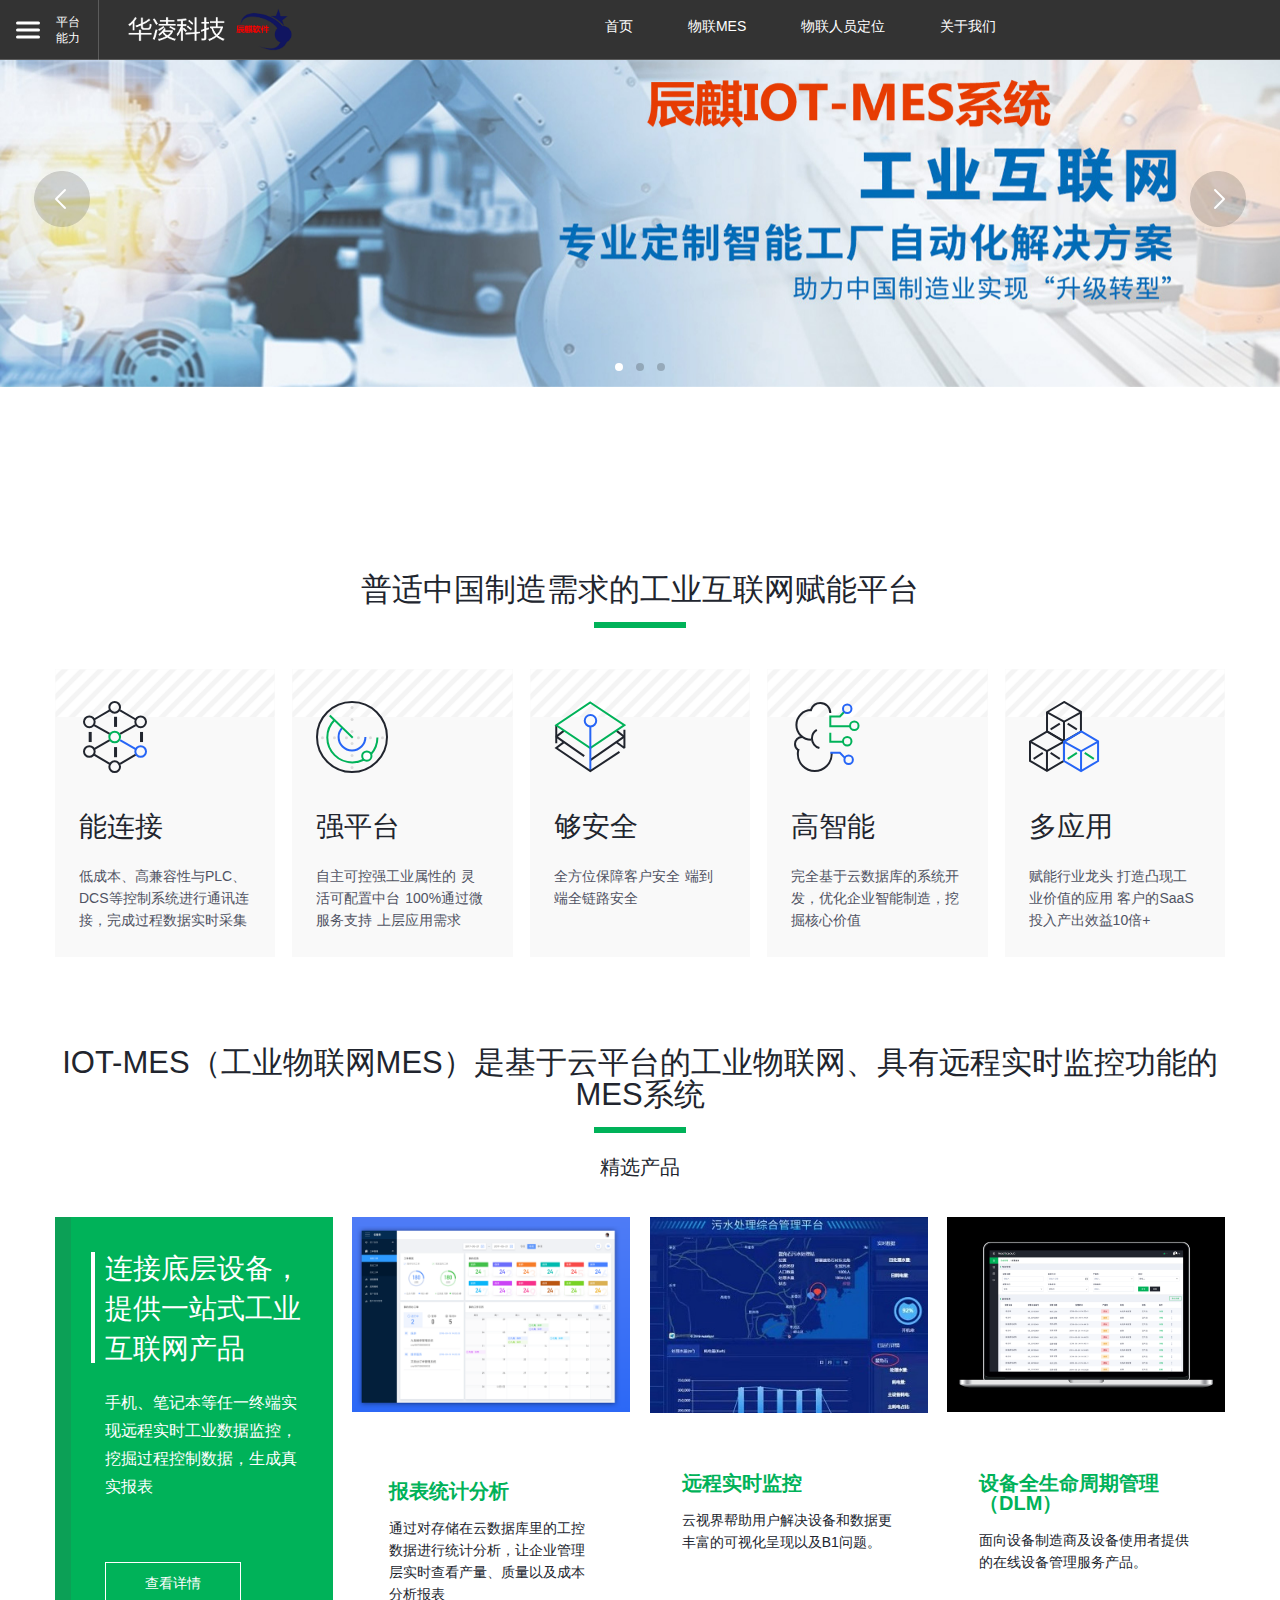
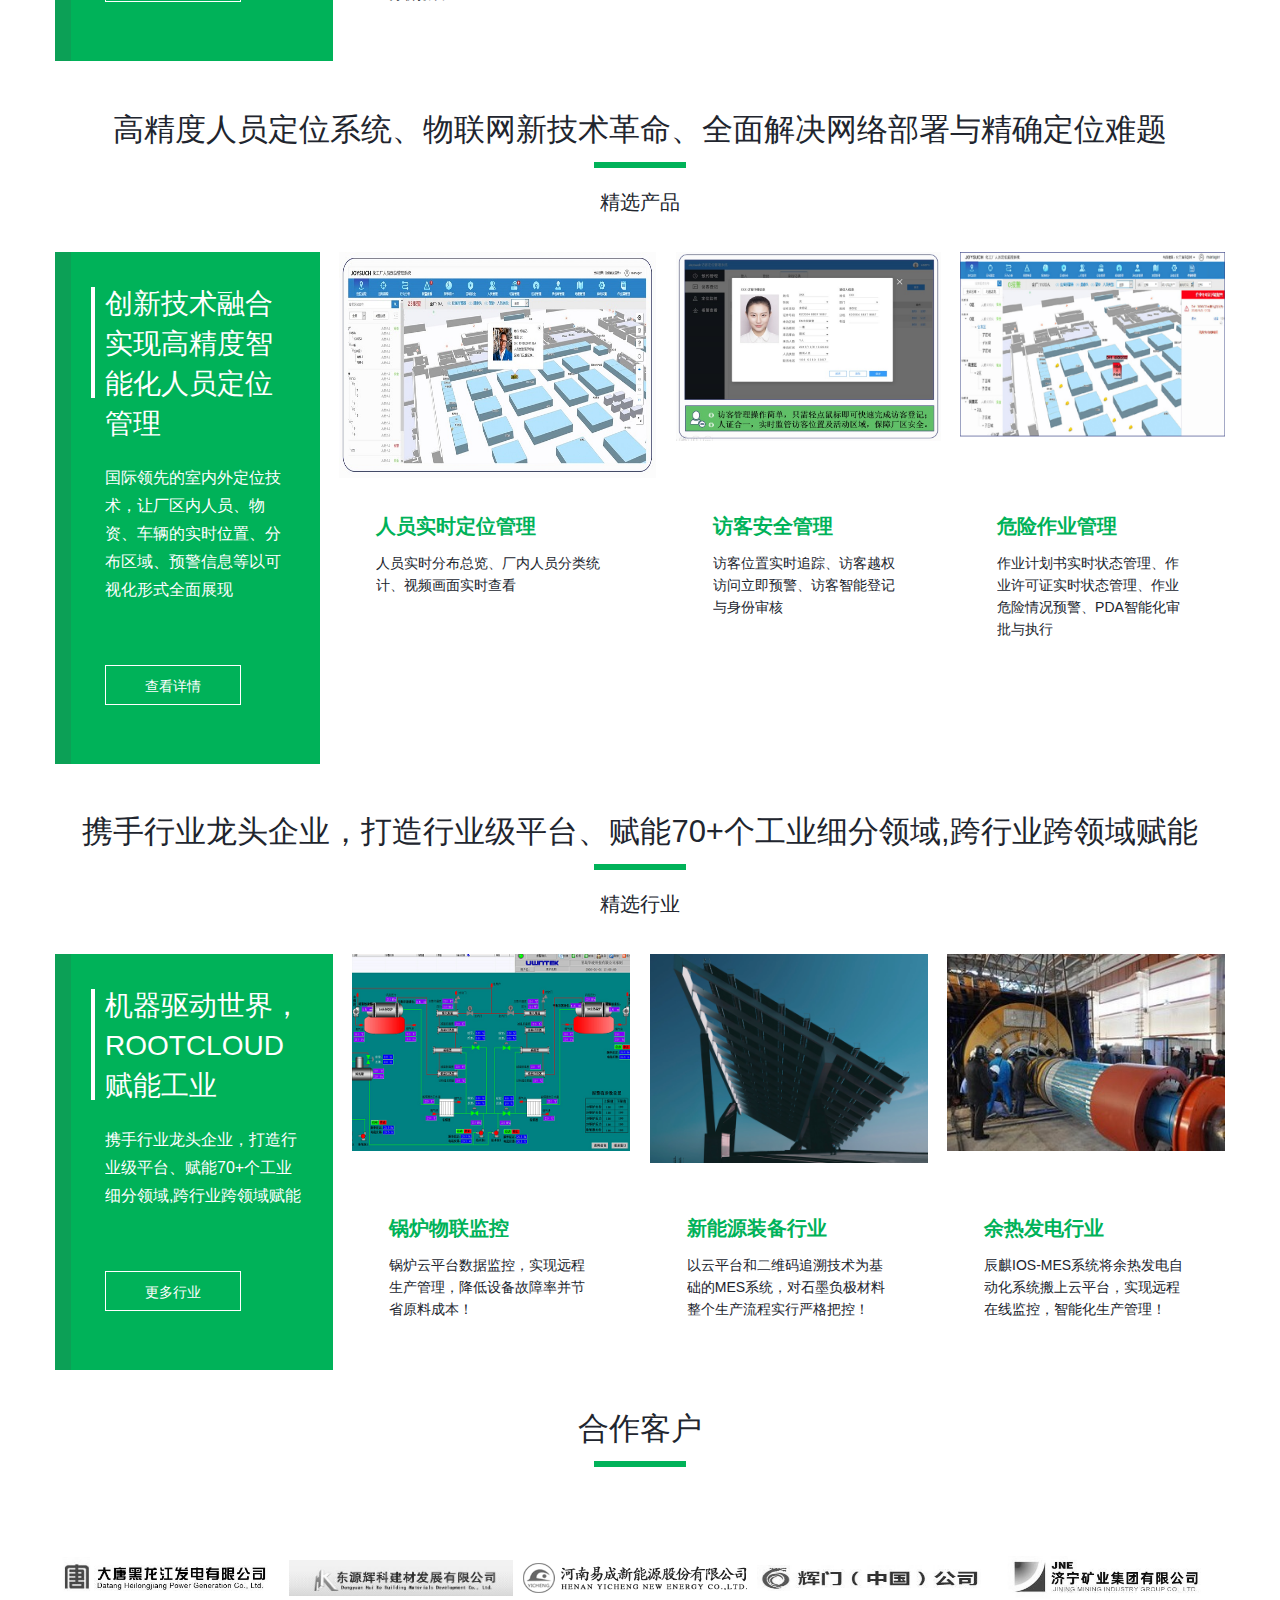
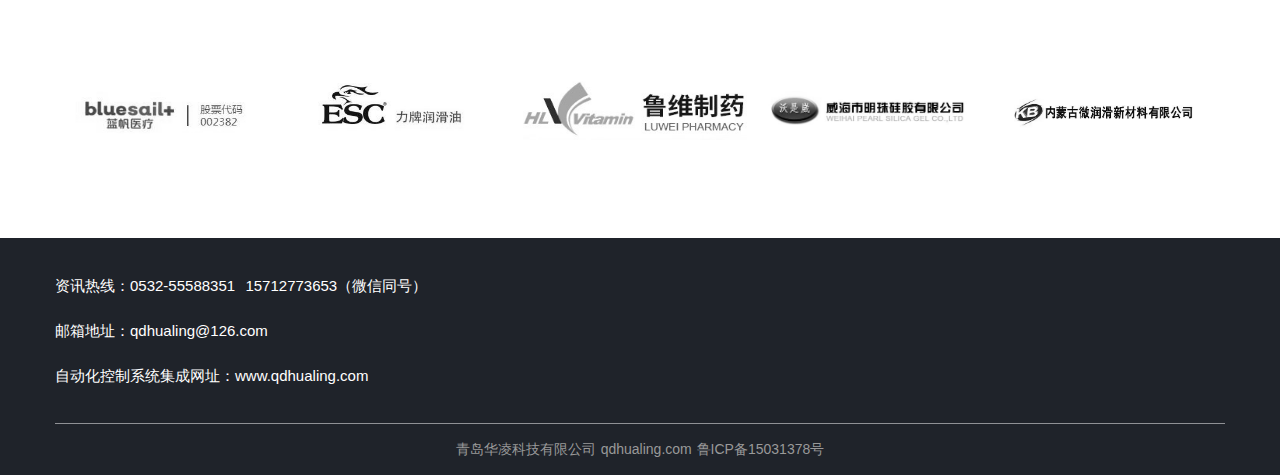
==== index.html @ aed64407 "完善" ====
<!doctype html>
<html data-n-head="" style="height:100%"><head>
  <title data-n-head="true">首页</title>
  <meta data-n-head="true" charset="utf-8">
  <meta data-n-head="true" name="viewport" content="width=device-width,initial-scale=1,maximum-scale=1,user-scalable=no">
  <meta data-n-head="true" data-hid="COSMOPlat门户" name="COSMOPlat门户" content="COSMOPlat门户">
  <meta data-n-head="true" name="keywords" content="卡奥斯COSMOPlat,工业互联网,智能制造,物联网,大规模定制,工业大数据,智能生产,工业服务,云服务,产业互联网,资源共享,能力协同,智能化改造,云制造,中小企业上云">
  <meta data-n-head="true" data-hid="description" name="description" content="卡奥斯COSMOPlat是具有中国自主知识产权，全球首家引入用户全流程参与体验的工业互联网平台，以用户体为中心，实现大规模制造向大规模定制的转型，提供大规模定制解决方案，重塑产业价值和生态链，赋能企业、用户、资源方等，构建共创共赢的制造业新生态体系">
  <link data-n-head="true" rel="icon" type="image/x-icon" href="/favicon.ico">
  <script charset="UTF-8" id="nt-core" src="https://dts-visitor.haier.net:8443/visitor/js/bundle.min.js?siteid=kf_10024">
  </script>
  <script data-n-head="true" src="https://hm.baidu.com/hm.js?9922b78c7ff5ed23c61a5daf601f7cfb"></script>
  <script data-n-head="true" src="https://assets.giocdn.com/2.1/gio.js"></script>
  <script data-n-head="true" src="https://dts-visitor.haier.net:8443/visitor/js/xiaoneng.js?siteid=kf_10024" id="xiaonengjs"></script>
  <script type="text/javascript" src="js/jquery-3.3.1.js"></script>
  <script type="text/javascript">
  var swiperPageIndex=0;
  $(function(){
    //alert($("#swiper-wrapper_div #swiper-slide_div").eq(1).css("transform","translate3d(0px, 0px, 0px)"));
	  setInterval("changeSwiperPage()","5000","1000");
  });

  function changeSwiperPage(flag){
	if(flag=="prev"){
		swiperPageIndex--;
	}
	else if(flag=="next"){
		swiperPageIndex++;
	}
	else{
		swiperPageIndex++;
	}

	if(swiperPageIndex>=3)
		swiperPageIndex=0;
	else if(swiperPageIndex<0)
		swiperPageIndex=2;
	console.log(swiperPageIndex);
	$("#swiper-wrapper_div #swiper-slide_div").css("display","none");
	$("#swiper-wrapper_div #swiper-slide_div").eq(swiperPageIndex).css("display","block");

	$("#swiper-pagination_div #bullet_span").attr("class","swiper-pagination-bullet");
	$("#swiper-pagination_div #bullet_span").eq(swiperPageIndex).attr("class","swiper-pagination-bullet swiper-pagination-bullet-active");
  }
  </script>
  <link rel="preload" href="/_nuxt/220549b5b638d05d17db.js" as="script">
  <link rel="preload" href="_nuxt/25721acd0e0808a7be01.js" as="script">
  <link rel="preload" href="_nuxt/ba009e322d6395fd2da6.css" as="style">
  <link rel="preload" href="_nuxt/f9ef25b5b7c8cd11c41a.js" as="script">
  <link rel="preload" href="_nuxt/2b084d168d2ff1a9f4bf.css" as="style">
  <link rel="preload" href="_nuxt/b9b902367170de2a2672.js" as="script">
  <link rel="preload" href="_nuxt/514634b698b5d3f06136.css" as="style">
  <link rel="preload" href="_nuxt/b07dd90eecf3d6758aa1.js" as="script">
  <link rel="preload" href="_nuxt/4235f347f394e91512dc.css" as="style">
  <link rel="preload" href="_nuxt/e4092596a591f71a2264.js" as="script">
  <link rel="stylesheet" href="_nuxt/ba009e322d6395fd2da6.css">
  <link rel="stylesheet" href="_nuxt/2b084d168d2ff1a9f4bf.css">
  <link rel="stylesheet" href="_nuxt/514634b698b5d3f06136.css">
  <link rel="stylesheet" href="_nuxt/4235f347f394e91512dc.css">


<link href="public/css/animate.css?v=50cb8fe372c49223687396c4ae65dc2c" rel="stylesheet" type="text/css" />
<link href="css/site_impt_r.css?v=1574769761000" rel="stylesheet" type="text/css" />
<link href="css/ftmpl_impt_0f417d2c-c8fc-4cc1-adcc-0bf4400a5e4a.css?v=1574769761000" rel="stylesheet" type="text/css" />
<link href="css/page_impt_home.css?v=1574769761000" rel="stylesheet" type="text/css" />
<link type="text/css" href="upload/css/animate.min.css" rel="stylesheet" />
<link type="text/css" href="upload/css/codehim-dropdown.css" rel="stylesheet" />
<link type="text/css" href="upload/css/font-awesome.min.css" rel="stylesheet" />
<link type="text/css" href="original/layui/css/layui.css" rel="stylesheet" />
<link type="text/css" href="upload/css/base.css?12" rel="stylesheet" />
<link type="text/css" href="group1/M00/18/CF/rBQBHF2EM3-ESC2dAAAAAIb-fUw670.css" rel="stylesheet">
<link type="text/css" href="upload/css/index.css" rel="stylesheet">
<style>
.zpContainer2{
	min-height: 60vh;
}
.jxcplist .item .item-topic2 {
	width: 100%;
	height: 240px;
	overflow: hidden;
}
.item-tinfo .item-more2 {
	display: block;
	width: 114px;
	height: 36px;
	background: #21252E;
	text-align: center;
	line-height: 36px;
	color:#fff;
	transition: all 0.4s;
}
.info-hore .info-tel2 {
    height: 120px;
}
.info-hore .info-tel2 p {
    font-size: 15px;
    color: #FFFFFF;
    letter-spacing: 0;
    line-height: 45px;
}
.item-tinfo2 {
    padding: 24px 37px 24px 37px !important;
}
.item-tinfo2 h2 {
    font-size: 20px;
    color: 
    #00B259;
    letter-spacing: 0;
    line-height: 20px;
    margin-bottom: 16px;
	font-weight: 600;
}
.item-tinfo2 p {
    overflow: hidden;
    -webkit-line-clamp: 2;
    -webkit-box-orient: vertical;
    text-overflow: ellipsis;
    font-size: 14px;
    color: #21252E;
    letter-spacing: 0;
    line-height: 22px;
    margin-bottom: 0.24rem;
}
.container-tit h3 {
    width: 100%;
    text-align: center;
    font-size: 28px;
    color: #21252E;
    letter-spacing: 0;
    line-height: 32px;
    position: relative;
	margin-bottom: 46px;
}
.space_div{
	width:100%;
	height:30px;
}
</style>
</head>
<body data-n-head="" style="height:100%">
<div id="__nuxt">
	<!---->
	<div id="__layout">
		<div>
		  <div data-v-b0677670="">
			  <div class="myhover hidden-md-and-down" data-v-b0677670="">
				  <div class="myheader" data-v-b0677670="">
					  <div class="navigation nav-all-all navigationHide" data-v-b0677670="">
						  <div class="nav-btn" style="height:59px">
							  <div class="menu menuInit">
								  <div></div> 
								  <div></div> 
								  <div></div>
							  </div> 
							  <div class="title">
								平台<br>能力
							  </div>
						  </div> 
						  <!---->
					  </div> 
					  <div id="line" data-v-b0677670="" class=""></div> 
					  <div class="header-contain" data-v-b0677670="">
							<div id="logo-icon" data-v-b0677670="" class="">
								<a href="index.html">
									<img src="repository/image/logo_fanhuishouye.png" alt="返回首页" style="width:196px;height:60px;" data-v-b0677670="">
								</a>
							</div> 
							<div class="but-list" data-v-b0677670="" style="margin-right: 260px;">
								<div class="but-style" data-v-b0677670="">
									<a href="index.html">
										<div class="out-link" data-v-b0677670="">首页</div>
									</a>
								</div> 
								<div class="but-style" style="margin-left:50px" data-v-b0677670="">
									<a href="thingsMes.html">
										<div class="out-link" data-v-b0677670="">物联MES</div>
									</a>
								</div>				
								<div class="but-style" style="margin-left:50px" data-v-b0677670="">
									<a href="thingsPerFix.html">
										<div class="out-link" data-v-b0677670="">物联人员定位</div>
									</a>
								</div>				
								<div class="but-style" style="margin-left:50px" data-v-b0677670="">
									<a href="aboutUs.html">
										<div class="out-link" data-v-b0677670="">关于我们</div>
									</a>
								</div> 
							</div>
					  </div>
				  </div> 			
			  </div> 		  
		  </div> 
				  
		  <!--zpContainer_start-->
		  <div class="zpContainer2">
			  <div data-v-6cb270da="">
				  <div class="de-container" data-v-6cb270da="">
					  <div data-v-2c4d4377="" data-v-6cb270da="">
						 
						  <div class="hidden-sm-and-down de-banner" data-v-2c4d4377="">
							  <div data-v-2c4d4377="" class="swiper-container swiper-container-fade swiper-container-initialized swiper-container-horizontal">
								  <div class="swiper-wrapper" id="swiper-wrapper_div" data-v-2c4d4377="" style="transition-duration: 1000ms;">
									  
									  <div class="swiper-slide" id="swiper-slide_div" data-v-2c4d4377="" data-swiper-slide-index="0">
										  <img class="swiper-lazy swiper-lazy-loaded" data-v-2c4d4377="" src="_nuxt/img/202002150001.jpg">
									  </div>
									  <div class="swiper-slide" id="swiper-slide_div" style="display:none;" data-v-2c4d4377="" data-swiper-slide-index="0">
										  <img class="swiper-lazy swiper-lazy-loaded" data-v-2c4d4377="" src="_nuxt/img/202002150002.jpg"> 
									  </div>
									  <div class="swiper-slide" id="swiper-slide_div" style="display:none;" data-v-2c4d4377="" data-swiper-slide-index="0">
										  <img class="swiper-lazy swiper-lazy-loaded" data-v-2c4d4377="" src="_nuxt/img/202002150003.jpg"> 
									  </div>
								  </div> 
								  <div class="swiper-pagination swiper-pagination-bullets swiper-pagination-white" id="swiper-pagination_div" data-v-2c4d4377="">
									  <span class="swiper-pagination-bullet swiper-pagination-bullet-active" id="bullet_span" tabindex="0" role="button" aria-label="Go to slide 1"></span>
									  <span class="swiper-pagination-bullet" id="bullet_span" tabindex="0" role="button" aria-label="Go to slide 2"></span>
									  <span class="swiper-pagination-bullet" id="bullet_span" tabindex="0" role="button" aria-label="Go to slide 3"></span>
								  </div> 
								  <div class="swiper-button-next swiper-button-white" data-v-2c4d4377="" tabindex="0" role="button" aria-label="Next slide" onclick="changeSwiperPage('next')"></div> 
								  <div class="swiper-button-prev swiper-button-white" data-v-2c4d4377="" tabindex="0" role="button" aria-label="Previous slide" onclick="changeSwiperPage('prev')"></div>
								  <span class="swiper-notification" aria-live="assertive" aria-atomic="true"></span>
							  </div>
						  </div>
					  </div>
				  </div> 
			  </div>
		  </div> 
		  <!--zpContainer_end-->

		  <!--
		  <div class="page-robot-div">
			  <img src="/_nuxt/img/02fa6c9.png" class="page-robot"> 
			  <div id="robotDetail" class="page-robot-detail page-position" style="display: none;">
				  <div class="page-robot-detail">
					  <div class="page-phone-div">
						  <div style="display:flex">
							<img src="/_nuxt/img/ac99ed4.svg" class="page-icon"> 
							<label class="page-text1" style="margin-top:-2px">咨询电话</label>
						  </div> 
						  <div class="page-text2">400-135-7277</div>
					  </div> 
					  <div class="page-detail-div" style="display:flex">
						<img id="icon0" src="/_nuxt/img/869417b.svg" class="page-icon"> 
						<label id="text0" class="page-text1" style="margin-top:-2px">建议反馈</label>
					  </div> 
					  <div class="page-detail-div" style="display:flex">
						<img id="icon1" src="/_nuxt/img/2ddbf22.svg" class="page-icon"> 
						<label id="text1" class="page-text1" style="margin-top:-2px">智能客服</label>
					  </div>
				  </div>
			  </div>
		  </div> 
		  -->
		  
		  <div class="page-component-up" style="display:none">
			<i class="el-icon-arrow-up"></i>
		  </div> 
		  
		  <div class="footer" data-v-fb83ed8e="">
		  </div>
		</div>
	</div>
</div>
	<script>
	window.__NUXT__={layout:"default",data:[{}],error:null,state:{render:{site:{type:"div",name:"root",children:[]},activeIndex:-1,draggable:!1},i18n:{locales:["en","zh-CN"],locale:void 0}},serverRendered:!0}
	</script>
	<script src="/_nuxt/220549b5b638d05d17db.js" defer=""></script>
	<script src="_nuxt/b07dd90eecf3d6758aa1.js" defer=""></script>
	<script src="/_nuxt/e4092596a591f71a2264.js" defer=""></script>
	<script src="/_nuxt/25721acd0e0808a7be01.js" defer=""></script>
	<script src="_nuxt/f9ef25b5b7c8cd11c41a.js" defer=""></script>
	<script src="/_nuxt/b9b902367170de2a2672.js" defer=""></script>
  <script>
  var explorer=navigator.userAgent.toLowerCase(),browser={version:explorer.match(/(?:firefox|opera|safari|chrome|msie)[\/: ]([\d.]+)/)[1],safari:/version.+safari/.test(explorer),chrome:/chrome/.test(explorer),firefox:/firefox/.test(explorer),ie:/msie/.test(explorer),opera:/opera/.test(explorer)};if(browser.ie&&browser.version<11){var el=document.createElement("div"),elStyle=el.style,docBody=document.getElementsByTagName("body")[0],linkStyle="color:#06F;text-decoration: underline;";el.innerHTML='<div class=Compatibility><div class=Compatibility-icon><IMG src="/icon.png" </div><div class=Compatibility-tip>你正在使用的浏览器版本过低，将不能正常浏览和使用该网站。</div><div class=CompatibilityBrowsers><A class=CompatibilityBrowsers-item href="http://www.google.com/chrome/"><div class="CompatibilityBrowsers-icon CompatibilityBrowsers-chromeIcon"><IMG src="/chrome.png" > </div><div class=CompatibilityBrowsers-text>使用 Google Chrome 浏览器</div></A></div></div>',elStyle.width="100%",elStyle.fontFamily="微软雅黑",elStyle.lineHeight="100%",elStyle.margin="0px auto",elStyle.padding="4px 8px",docBody.innerHTML="",docBody.appendChild(el)}
  </script>



<ul class="el-dropdown-menu el-popper" style="transform-origin: center top 0px; z-index: 2003; display: none;" data-v-b0677670="" id="dropdown-menu-2410">
	<li tabindex="-1" class="el-dropdown-menu__item" data-v-b0677670="">平台介绍</li> 
	<li tabindex="-1" class="el-dropdown-menu__item" data-v-b0677670="">荣誉证书</li>
	<div x-arrow="" class="popper__arrow" style="left: 25.5px;"></div>
</ul>

<div id="w_grid-1568794386328" class="w_grid-000">
	<div class="w_grid signal">   
		<div class="e_box e_box-000 p_gridbox">         
			<div id="content_box-1568794386328-0" class="e_box e_box-000 d_gridCell_0 p_gridCell">
				<div id="c_portalResGroupNewsNew_list-15688003181271510" class="c_portalResGroupNewsNew_list-01001" loaded="true" style="overflow: visible;"> 
					<div class="e_stylebox e_FlowCommonStyleBox-001 p_stylebox" id="">
						<div class="stylebox_top">
							<div class="stylebox_title">
								<h2 class="title_main">资讯列表</h2>
							</div>
						</div>
						<div class="stylebox_top_line"></div>
						<div class="stylebox_content">
							<div>
								<div class="layui-container">
								  <div class="index-pszz">
									 <div class="container-tit">
										 <h2>普适中国制造需求的工业互联网赋能平台</h2>
									 </div>
									 <div class="index-item1 clearfix">
										 <div class="item">
											 <img class="item-gray img-response" src="repository/image/fzMhmUd9R2uZXkLnNXAlkA.png" alt="">
											 <div class="itemin">
											   <div class="item-pic">
												 <img src="repository/image/d1ec6452-0b3f-4151-8185-cc7614a24673.svg" alt="">
											   </div>
											   <h2>能连接</h2>
											   <p>低成本、高兼容性与PLC、DCS等控制系统进行通讯连接，完成过程数据实时采集</p>
											 </div>
										 </div>
										 <div class="item">
											 <img class="item-gray img-response" src="repository/image/fzMhmUd9R2uZXkLnNXAlkA.png" alt="">
											 <div class="itemin">
												<div class="item-pic">
												   <img src="repository/image/a0e8a482-c48b-46fc-bf0a-36029d9d5137.svg" alt="">
												</div>
												<h2>强平台</h2>
												<p>自主可控强工业属性的 灵活可配置中台 100%通过微服务支持 上层应用需求</p>
											 </div>
										 </div>
										 <div class="item">
											 <img class="item-gray img-response" src="repository/image/fzMhmUd9R2uZXkLnNXAlkA.png" alt="">
											 <div class="itemin">
											   <div class="item-pic">
												  <img src="repository/image/8875cccc-098b-4e72-9306-9e3cb879760a.svg" alt="">
											   </div>
											   <h2>够安全</h2>
											   <p>全方位保障客户安全 端到端全链路安全</p>
											 </div>
										 </div>
										 <div class="item">
											 <img class="item-gray img-response" src="repository/image/fzMhmUd9R2uZXkLnNXAlkA.png" alt="">
											 <div class="itemin">
											   <div class="item-pic">
												   <img src="repository/image/97b3630b-9ab4-4840-af28-2182746432e5.svg" alt="">
											   </div>
											   <h2>高智能</h2>
											   <p>完全基于云数据库的系统开发，优化企业智能制造，挖掘核心价值</p>
											 </div>
										 </div>
										 <div class="item">
											 <img class="item-gray img-response" src="repository/image/fzMhmUd9R2uZXkLnNXAlkA.png" alt="">
											 <div class="itemin">
											   <div class="item-pic">
												  <img src="repository/image/e49e658f-7008-4bc7-b8ae-463d9153ce23.svg" alt="">
											   </div>
											   <h2>多应用</h2>
											   <p>赋能行业龙头  打造凸现工业价值的应用 客户的SaaS投入产出效益10倍+</p>
											 </div>
										 </div>
									 </div>
								  </div>
								</div> 
							</div>
						</div>
						<div class="stylebox_bottom_line"></div>
						<div class="stylebox_bottom">
						</div>
					</div>
				</div>
			</div>       
		</div>  
	</div>
</div>


<div id="w_grid-1568794392784" class="w_grid-000">
	<div class="w_grid signal">   
		<div class="e_box e_box-000 p_gridbox">         
			<div id="content_box-1568794392784-0" class="e_box e_box-000 d_gridCell_0 p_gridCell">
				<div id="c_portalResGroupPublic_codeContainer-15688971693439257" class="c_portalResGroupPublic_codeContainer-01001"> 
					<div class="layui-container">
						  <div class="index-jxcp cp">
								<div class="container-tit  tit-hasinfo">
									  <h2>IOT-MES（工业物联网MES）是基于云平台的工业物联网、具有远程实时监控功能的MES系统</h2>
									  <p>精选产品</p>
								</div>
								<div class="jxcplist clearfix">
									  <div class="item item-green">
											<div class="itempd">
												  <div class="greent-title">
													   <p>连接底层设备，提供一站式工业互联网产品</p>
												  </div>
												  <div class="green-cont">
													   <p>手机、笔记本等任一终端实现远程实时工业数据监控，挖掘过程控制数据，生成真实报表</p>
												  </div>
												  <a class="green-more" href="thingsMes.html">查看详情</a>
											</div>
									  </div>

									  <div class="item">
										  <div class="item-topic2">
											 <img src="repository/image/qjmn39y5SEaF_Vu1mSYU0w.png" class="img-response" alt="">
										  </div>
										  <div class="item-tinfo2">
											  <h2>报表统计分析</h2> 
											  <p>通过对存储在云数据库里的工控数据进行统计分析，让企业管理层实时查看产量、质量以及成本分析报表</p>
										  </div>
									  </div>

									  <div class="item">
										  <div class="item-topic2">
											  <img src="repository/image/5nCtnxm-QKSwO_SKqJHHHQ.jpg" class="img-response" alt="">
										  </div>
										  <div class="item-tinfo">
											  <h2>远程实时监控</h2>
											  <p>云视界帮助用户解决设备和数据更丰富的可视化呈现以及B1问题。</p>
											  <!--
											  <a class="item-more2">查看详情</a>
											  -->
										  </div>
									  </div>

									  <div class="item">
										  <div class="item-topic2">
											  <img src="repository/image/9qj7mpWtTT-qct4L3IhOtQ.png" class="img-response" alt="">
										  </div>
										  <div class="item-tinfo">
											  <h2>设备全生命周期管理（DLM）</h2>
											  <p>面向设备制造商及设备使用者提供的在线设备管理服务产品。</p>
										  </div>
									  </div>
								</div>	
						  </div>
					</div>
				</div>
			</div>       
		</div>  
	</div>
</div>

<div class="space_div"></div>

<div id="w_grid-1568794392785" class="w_grid-000">
	<div class="w_grid signal">   
		<div class="e_box e_box-000 p_gridbox">         
			<div id="content_box-1568794392784-0" class="e_box e_box-000 d_gridCell_0 p_gridCell">
				<div id="c_portalResGroupPublic_codeContainer-15688971693439257" class="c_portalResGroupPublic_codeContainer-01001"> 
					<div class="layui-container">
						  <div class="index-jxcp cp">
								<div class="container-tit  tit-hasinfo">
									  <h2>高精度人员定位系统、物联网新技术革命、全面解决网络部署与精确定位难题</h2>
									  <p>精选产品</p>
								</div>
								<div class="jxcplist clearfix">
									  <div class="item item-green">
											<div class="itempd">
												  <div class="greent-title">
													   <p>创新技术融合实现高精度智能化人员定位管理</p>
												  </div>
												  <div class="green-cont">
													   <p>国际领先的室内外定位技术，让厂区内人员、物资、车辆的实时位置、分布区域、预警信息等以可视化形式全面展现</p>
												  </div>
												  <a class="green-more" href="thingsPerFix.html">查看详情</a>
											</div>
									  </div>

									  <div class="item">
										  <div class="item-topic2">
											 <img src="repository/image/202001140001.jpg" alt="" style="width:317px;height:226px;">
										  </div>
										  <div class="item-tinfo2">
											  <h2>人员实时定位管理</h2>
											  <p>人员实时分布总览、厂内人员分类统计、视频画面实时查看</p>
										  </div>
									  </div>

									  <div class="item">
										  <div class="item-topic2">
											  <img src="repository/image/202001140002.jpg" class="img-response" alt="">
										  </div>
										  <div class="item-tinfo2">
											  <h2>访客安全管理</h2>
											  <p>访客位置实时追踪、访客越权访问立即预警、访客智能登记与身份审核</p>
											  <!--
											  <a class="item-more2">查看详情</a>
											  -->
										  </div>
									  </div>

									  <div class="item">
										  <div class="item-topic2">
											  <img src="repository/image/202001140003.png" class="img-response" alt="">
										  </div>
										  <div class="item-tinfo2">
											  <h2>危险作业管理</h2>
											  <p>作业计划书实时状态管理、作业许可证实时状态管理、作业危险情况预警、PDA智能化审批与执行</p>
										  </div>
									  </div>
								</div>	
						  </div>
					</div>
				</div>
			</div>       
		</div>  
	</div>
</div>

<div class="space_div"></div>

<div id="w_grid-1568898057815" class="w_grid-000">
	<div class="w_grid signal">   
		<div class="e_box e_box-000 p_gridbox">         
			<div id="content_box-1568898057815-0" class="e_box e_box-000 d_gridCell_0 p_gridCell">
				<div id="c_portalResGroupPublic_codeContainer-15688980967676351" class="c_portalResGroupPublic_codeContainer-01001"> 
					<div class="layui-container">
					  <div class="index-jxcp pt">
						 <div class="container-tit  tit-hasinfo">
							<h2>携手行业龙头企业，打造行业级平台、赋能70+个工业细分领域,跨行业跨领域赋能</h2>
							<p>精选行业</p>
						 </div>
						 <div class="jxcplist clearfix">
							<div class="item item-green">
								<div class="itempd">
									<div class="greent-title">
										<p>机器驱动世界，ROOTCLOUD赋能工业</p>
									</div>
									<div class="green-cont">
										<p>携手行业龙头企业，打造行业级平台、赋能70+个工业细分领域,跨行业跨领域赋能</p>
									</div>
									<a class="green-more">更多行业</a>
								</div>
							</div>

							<div class="item wow fadeInUp">
								<div class="item-topic2">
									<img src="repository/image/00c7a53b-b986-432b-97c5-4ca86abfcd96.png" class="img-response" alt="">
								</div>
								<div class="item-tinfo2">
									<h2>锅炉物联监控</h2>
									<p>锅炉云平台数据监控，实现远程生产管理，降低设备故障率并节省原料成本！</p>
								</div>
							</div>

							<div class="item wow fadeInUp">
								<div class="item-topic2">
									<img src="repository/image/ddf8335d-86f8-428a-b06e-00dbb7d84f46.png" class="img-response" alt="">
								</div>
								<div class="item-tinfo2">
									<h2>新能源装备行业</h2>
									<p>以云平台和二维码追溯技术为基础的MES系统，对石墨负极材料整个生产流程实行严格把控！</p>
								</div>
							</div>

							<div class="item wow fadeInUp">
								<div class="item-topic2">
									<img src="repository/image/6432f164-5df1-41c2-92f6-fa00e4112133.jpg" class="img-response" alt="">
								</div>
								<div class="item-tinfo2">
									<h2>余热发电行业</h2>
									<p>辰麒IOS-MES系统将余热发电自动化系统搬上云平台，实现远程在线监控，智能化生产管理！</p>
								</div>
							</div>

						 </div>	
					  </div>
					</div>
				</div>
			</div>       
		</div>  
	</div>
</div>

<div class="space_div"></div>

<div id="w_grid-1568803048198" class="w_grid-000">
	<div class="w_grid signal">   
		<div class="e_box e_box-000 p_gridbox">         
			<div id="content_box-1568803048198-0" class="e_box e_box-000 d_gridCell_0 p_gridCell">
				<div id="c_portalResGroupNewsNew_list-15688039989717266" class="c_portalResGroupNewsNew_list-02001"> 
					<div class="e_stylebox e_FlowCommonStyleBox-001 p_stylebox" id="">
						<div class="stylebox_top">
							<div class="stylebox_title">
								<h2 class="title_main">资讯列表</h2>
							</div>
						</div>
						<div class="stylebox_top_line">
						</div>
						<div class="stylebox_content">
							<div>
								<div class="layui-container index-hz">
									<div class="container-tit">
									  <h2>合作客户</h2>
									</div>
									<div class="client">
										<div class="layui-row">
										   <ul class="client-list">
											  <li class="fl">
												<em style="display:none">合作客户</em>
												<a href="javascript:;">
												  <img src="repository/image/IVTJYC15S_miYffXdFwHBA.png" class="img1" alt="" style="width:224px;height:42px;">
												  <img src="repository/image/V8sO46IrR0u9Ab7zKya2dA.png" class="img2" alt="" style="width:224px;height:42px;">
												</a>
											  </li>
											  <li class="fl">
												<em style="display:none">合作客户</em>
												<a href="javascript:;">
												  <img src="repository/image/OEAY-g19T4aXVfjcoRpVUw.png" class="img1" alt="" style="width:224px;height:36px;">
												  <img src="repository/image/OylI7ylqRCeSohg2uB6n6w.png" class="img2" alt="" style="width:224px;height:36px;">
												</a>
											  </li>
											  <li class="fl">
												<em style="display:none">合作客户</em>
												<a href="javascript:;">
												  <img src="repository/image/OP_bG_UqQVOX656W-W2usQ.png" class="img1" alt="" style="width:224px;height:30px;">
												  <img src="repository/image/2yc9iRliS06gcVWxF8VE6Q.png" class="img2" alt="" style="width:224px;height:30px;">
												</a>
											  </li>
											  <li class="fl">
												<em style="display:none">合作客户</em>
												<a href="javascript:;">
												  <img src="repository/image/FKMs6dSxT5uuM37-7YezMw.png" class="img1" alt="" style="width:224px;height:26px;">
												  <img src="repository/image/PJDKykTbQkyXB9III0_ieA.png" class="img2" alt="" style="width:224px;height:26px;">
												</a>
											  </li>
											  <li class="fl">
												<em style="display:none">合作客户</em>
												<a href="javascript:;">
												  <img src="repository/image/o8cYLHcfSSCP1dopxIC-8g.png" class="img1" alt="" style="width:224px;height:43px;">
												  <img src="repository/image/2y_b-H4TT8GntPvP2NyDSw.png" class="img2" alt="" style="width:224px;height:43px;">
												</a>
											  </li>
											  <li class="fl">
												<em style="display:none">合作客户</em>
												<a href="javascript:;">
												  <img src="repository/image/b1ae4b03-1d4d-4258-88fd-f2594ace25ed.png" class="img1" alt="" style="width:224px;height:58px;">
												  <img src="repository/image/92c4e81f-f013-4f1f-9c2a-82a9e55ffb3c.png" class="img2" alt="" style="width:224px;height:58px;">
												</a>
											  </li>
											  <li class="fl">
												<em style="display:none">合作客户</em>
												<a href="javascript:;">
												  <img src="repository/image/zS_YRPEER4eVSoqJYmxE_A.png" class="img1" alt="" style="width:224px;height:56px;">
												  <img src="repository/image/u7xv9kwXS5-HRoOC4_56NA.png" class="img2" alt="" style="width:224px;height:56px;">
												</a>
											  </li>
											  <li class="fl">
												<em style="display:none">合作客户</em>
												<a href="javascript:;">
												  <img src="repository/image/3BcLkB7BTUmHuD1fWIY3Ug.png" class="img1" alt="" style="width:224px;height:59px;">
												  <img src="repository/image/gpWPsehgQmarb9Gtn_j07g.png" class="img2" alt="" style="width:224px;height:59px;">
												</a>
											  </li>
											  <li class="fl">
												<em style="display:none">合作客户</em>
												<a href="javascript:;">
												  <img src="repository/image/fLoo-f5cQwydvhq6U7XjNw.png" class="img1" alt="" style="width:224px;height:39px;">
												  <img src="repository/image/cjyMvvCIQvePbgd3n_BrNw.png" class="img2" alt="" style="width:224px;height:39px;">
												</a>
											  </li>
											  <li class="fl">
												<em style="display:none">合作客户</em>
												<a href="javascript:;">
												  <img src="repository/image/4VrLJMisTU2xBRJmqwDBng.png" class="img1" alt="" style="width:224px;height:34px;">
												  <img src="repository/image/8lt6xTBLTQi6Bl1P672tjQ.png" class="img2" alt="" style="width:224px;height:34px;">
												</a>
											  </li>
										   </ul>
										</div>
									</div>	
								</div>
								<script type="text/javascript">
								   $(".index-hz h2").text($(".index-hz li:eq(0) em").text())
								</script>
							</div>
						</div>
						<div class="stylebox_bottom_line"></div>
						<div class="stylebox_bottom"></div>
					</div>
				</div>
			</div>       
		</div>  
	</div>
</div>




<!--w_grid-1568271949559_start-->
<div id="w_grid-1568271949559" class="w_grid-000">
	<div class="w_grid signal">   
		<div class="e_box e_box-000 p_gridbox">         
			<div id="content_box-1568271949559-0" class="e_box e_box-000 d_gridCell_0 p_gridCell">
				<div id="c_portalResGroupNavNew_main-15687231254459749" class="c_portalResGroupNavNew_main-01001" loaded="true" style="overflow: visible;"> 
					<div class="layui-fluid footer">
						<div class="layui-container">
							  <div class="footer-info clearfix">
									<div class="layui-col-md6">
										  <div class="info-hore info-hore1">
											  <div class="info-tel2 clearfix">
												  <div class="info-tell">
													  <p>资讯热线：0532-55588351&nbsp;&nbsp;15712773653（微信同号）</p>
													  <p>邮箱地址：qdhualing@126.com</p>
													  <p>自动化控制系统集成网址：www.qdhualing.com</p>
												  </div>
											  </div>
										  </div>
									</div>
							  </div>
							  <div class="clearfix"></div>
						</div>
					</div>
				</div>
				<div id="w_grid-1568615814151" class="w_grid-000">
					<div class="w_grid signal">   
						<div class="e_box e_box-000 p_gridbox">         
							<div id="content_box-1568615814151-0" class="e_box e_box-000 d_gridCell_0 p_gridCell">
								<div id="c_portalResGroupWebsite_info-15686156719380864" class="c_portalResGroupWebsite_info-01001" loaded="true" style="overflow: visible;"> 
									<div class="e_box p_contentBox">
									  <div class="bqxx">
										  <p>青岛华凌科技有限公司 qdhualing.com 鲁ICP备15031378号</p>
									  </div>
									</div>
								</div>
							</div>       
						</div>  
					</div>
				</div>
			</div>       
		</div>  
	</div>
</div>
<!--w_grid-1568271949559_end-->




</body>
</html>
---- _nuxt/ba009e322d6395fd2da6.css ----
@media only screen and (max-width:767px){.hidden-xs-only{display:none!important}}@media only screen and (min-width:768px){.hidden-sm-and-up{display:none!important}}@media only screen and (min-width:768px) and (max-width:991px){.hidden-sm-only{display:none!important}}@media only screen and (max-width:991px){.hidden-sm-and-down{display:none!important}}@media only screen and (min-width:992px){.hidden-md-and-up{display:none!important}}@media only screen and (min-width:992px) and (max-width:1199px){.hidden-md-only{display:none!important}}@media only screen and (max-width:1199px){.hidden-md-and-down{display:none!important}}@media only screen and (min-width:1200px){.hidden-lg-and-up{display:none!important}}@media only screen and (min-width:1200px) and (max-width:1919px){.hidden-lg-only{display:none!important}}@media only screen and (max-width:1919px){.hidden-lg-and-down{display:none!important}}@media only screen and (min-width:1920px){.hidden-xl-only{display:none!important}}.swiper-container{margin:0 auto;position:relative;overflow:hidden;list-style:none;padding:0;z-index:1}.swiper-container-no-flexbox .swiper-slide{float:left}.swiper-container-vertical>.swiper-wrapper{-webkit-box-orient:vertical;-webkit-box-direction:normal;-webkit-flex-direction:column;-ms-flex-direction:column;flex-direction:column}.swiper-wrapper{position:relative;width:100%;height:100%;z-index:1;display:-webkit-box;display:-webkit-flex;display:-ms-flexbox;display:flex;-webkit-transition-property:-webkit-transform;transition-property:-webkit-transform;-o-transition-property:transform;transition-property:transform;transition-property:transform,-webkit-transform;-webkit-box-sizing:content-box;box-sizing:content-box}.swiper-container-android .swiper-slide,.swiper-wrapper{-webkit-transform:translateZ(0);transform:translateZ(0)}.swiper-container-multirow>.swiper-wrapper{-webkit-flex-wrap:wrap;-ms-flex-wrap:wrap;flex-wrap:wrap}.swiper-container-free-mode>.swiper-wrapper{-webkit-transition-timing-function:ease-out;-o-transition-timing-function:ease-out;transition-timing-function:ease-out;margin:0 auto}.swiper-slide{-webkit-flex-shrink:0;-ms-flex-negative:0;flex-shrink:0;width:100%;height:100%;position:relative;-webkit-transition-property:-webkit-transform;transition-property:-webkit-transform;-o-transition-property:transform;transition-property:transform;transition-property:transform,-webkit-transform}.swiper-slide-invisible-blank{visibility:hidden}.swiper-container-autoheight,.swiper-container-autoheight .swiper-slide{height:auto}.swiper-container-autoheight .swiper-wrapper{-webkit-box-align:start;-webkit-align-items:flex-start;-ms-flex-align:start;align-items:flex-start;-webkit-transition-property:height,-webkit-transform;transition-property:height,-webkit-transform;-o-transition-property:transform,height;transition-property:transform,height;transition-property:transform,height,-webkit-transform}.swiper-container-3d{-webkit-perspective:1200px;perspective:1200px}.swiper-container-3d .swiper-cube-shadow,.swiper-container-3d .swiper-slide,.swiper-container-3d .swiper-slide-shadow-bottom,.swiper-container-3d .swiper-slide-shadow-left,.swiper-container-3d .swiper-slide-shadow-right,.swiper-container-3d .swiper-slide-shadow-top,.swiper-container-3d .swiper-wrapper{-webkit-transform-style:preserve-3d;transform-style:preserve-3d}.swiper-container-3d .swiper-slide-shadow-bottom,.swiper-container-3d .swiper-slide-shadow-left,.swiper-container-3d .swiper-slide-shadow-right,.swiper-container-3d .swiper-slide-shadow-top{position:absolute;left:0;top:0;width:100%;height:100%;pointer-events:none;z-index:10}.swiper-container-3d .swiper-slide-shadow-left{background-image:-webkit-gradient(linear,right top,left top,from(rgba(0,0,0,.5)),to(transparent));background-image:-webkit-linear-gradient(right,rgba(0,0,0,.5),transparent);background-image:-o-linear-gradient(right,rgba(0,0,0,.5),transparent);background-image:linear-gradient(270deg,rgba(0,0,0,.5),transparent)}.swiper-container-3d .swiper-slide-shadow-right{background-image:-webkit-gradient(linear,left top,right top,from(rgba(0,0,0,.5)),to(transparent));background-image:-webkit-linear-gradient(left,rgba(0,0,0,.5),transparent);background-image:-o-linear-gradient(left,rgba(0,0,0,.5),transparent);background-image:linear-gradient(90deg,rgba(0,0,0,.5),transparent)}.swiper-container-3d .swiper-slide-shadow-top{background-image:-webkit-gradient(linear,left bottom,left top,from(rgba(0,0,0,.5)),to(transparent));background-image:-webkit-linear-gradient(bottom,rgba(0,0,0,.5),transparent);background-image:-o-linear-gradient(bottom,rgba(0,0,0,.5),transparent);background-image:linear-gradient(0deg,rgba(0,0,0,.5),transparent)}.swiper-container-3d .swiper-slide-shadow-bottom{background-image:-webkit-gradient(linear,left top,left bottom,from(rgba(0,0,0,.5)),to(transparent));background-image:-webkit-linear-gradient(top,rgba(0,0,0,.5),transparent);background-image:-o-linear-gradient(top,rgba(0,0,0,.5),transparent);background-image:linear-gradient(180deg,rgba(0,0,0,.5),transparent)}.swiper-container-wp8-horizontal,.swiper-container-wp8-horizontal>.swiper-wrapper{-ms-touch-action:pan-y;touch-action:pan-y}.swiper-container-wp8-vertical,.swiper-container-wp8-vertical>.swiper-wrapper{-ms-touch-action:pan-x;touch-action:pan-x}.swiper-button-next,.swiper-button-prev{position:absolute;top:50%;width:27px;height:44px;margin-top:-22px;z-index:10;cursor:pointer;background-size:27px 44px;background-position:50%;background-repeat:no-repeat}.swiper-button-next.swiper-button-disabled,.swiper-button-prev.swiper-button-disabled{opacity:.35;cursor:auto;pointer-events:none}.swiper-button-prev,.swiper-container-rtl .swiper-button-next{background-image:url("data:image/svg+xml;charset=utf-8,%3Csvg xmlns='http://www.w3.org/2000/svg' viewBox='0 0 27 44'%3E%3Cpath d='M0 22L22 0l2.1 2.1L4.2 22l19.9 19.9L22 44 0 22z' fill='%23007aff'/%3E%3C/svg%3E");left:10px;right:auto}.swiper-button-next,.swiper-container-rtl .swiper-button-prev{background-image:url("data:image/svg+xml;charset=utf-8,%3Csvg xmlns='http://www.w3.org/2000/svg' viewBox='0 0 27 44'%3E%3Cpath d='M27 22L5 44l-2.1-2.1L22.8 22 2.9 2.1 5 0l22 22z' fill='%23007aff'/%3E%3C/svg%3E");right:10px;left:auto}.swiper-button-prev.swiper-button-white,.swiper-container-rtl .swiper-button-next.swiper-button-white{background-image:url("data:image/svg+xml;charset=utf-8,%3Csvg xmlns='http://www.w3.org/2000/svg' viewBox='0 0 27 44'%3E%3Cpath d='M0 22L22 0l2.1 2.1L4.2 22l19.9 19.9L22 44 0 22z' fill='%23fff'/%3E%3C/svg%3E")}.swiper-button-next.swiper-button-white,.swiper-container-rtl .swiper-button-prev.swiper-button-white{background-image:url("data:image/svg+xml;charset=utf-8,%3Csvg xmlns='http://www.w3.org/2000/svg' viewBox='0 0 27 44'%3E%3Cpath d='M27 22L5 44l-2.1-2.1L22.8 22 2.9 2.1 5 0l22 22z' fill='%23fff'/%3E%3C/svg%3E")}.swiper-button-prev.swiper-button-black,.swiper-container-rtl .swiper-button-next.swiper-button-black{background-image:url("data:image/svg+xml;charset=utf-8,%3Csvg xmlns='http://www.w3.org/2000/svg' viewBox='0 0 27 44'%3E%3Cpath d='M0 22L22 0l2.1 2.1L4.2 22l19.9 19.9L22 44 0 22z'/%3E%3C/svg%3E")}.swiper-button-next.swiper-button-black,.swiper-container-rtl .swiper-button-prev.swiper-button-black{background-image:url("data:image/svg+xml;charset=utf-8,%3Csvg xmlns='http://www.w3.org/2000/svg' viewBox='0 0 27 44'%3E%3Cpath d='M27 22L5 44l-2.1-2.1L22.8 22 2.9 2.1 5 0l22 22z'/%3E%3C/svg%3E")}.swiper-button-lock{display:none}.swiper-pagination{position:absolute;text-align:center;-webkit-transition:opacity .3s;-o-transition:.3s opacity;transition:opacity .3s;-webkit-transform:translateZ(0);transform:translateZ(0);z-index:10}.swiper-pagination.swiper-pagination-hidden{opacity:0}.swiper-container-horizontal>.swiper-pagination-bullets,.swiper-pagination-custom,.swiper-pagination-fraction{bottom:10px;left:0;width:100%}.swiper-pagination-bullets-dynamic{overflow:hidden;font-size:0}.swiper-pagination-bullets-dynamic .swiper-pagination-bullet{-webkit-transform:scale(.33);-ms-transform:scale(.33);transform:scale(.33);position:relative}.swiper-pagination-bullets-dynamic .swiper-pagination-bullet-active,.swiper-pagination-bullets-dynamic .swiper-pagination-bullet-active-main{-webkit-transform:scale(1);-ms-transform:scale(1);transform:scale(1)}.swiper-pagination-bullets-dynamic .swiper-pagination-bullet-active-prev{-webkit-transform:scale(.66);-ms-transform:scale(.66);transform:scale(.66)}.swiper-pagination-bullets-dynamic .swiper-pagination-bullet-active-prev-prev{-webkit-transform:scale(.33);-ms-transform:scale(.33);transform:scale(.33)}.swiper-pagination-bullets-dynamic .swiper-pagination-bullet-active-next{-webkit-transform:scale(.66);-ms-transform:scale(.66);transform:scale(.66)}.swiper-pagination-bullets-dynamic .swiper-pagination-bullet-active-next-next{-webkit-transform:scale(.33);-ms-transform:scale(.33);transform:scale(.33)}.swiper-pagination-bullet{width:8px;height:8px;display:inline-block;border-radius:100%;background:#000;opacity:.2}button.swiper-pagination-bullet{border:none;margin:0;padding:0;-webkit-box-shadow:none;box-shadow:none;-webkit-appearance:none;-moz-appearance:none;appearance:none}.swiper-pagination-clickable .swiper-pagination-bullet{cursor:pointer}.swiper-pagination-bullet-active{opacity:1;background:#007aff}.swiper-container-vertical>.swiper-pagination-bullets{right:10px;top:50%;-webkit-transform:translate3d(0,-50%,0);transform:translate3d(0,-50%,0)}.swiper-container-vertical>.swiper-pagination-bullets .swiper-pagination-bullet{margin:6px 0;display:block}.swiper-container-vertical>.swiper-pagination-bullets.swiper-pagination-bullets-dynamic{top:50%;-webkit-transform:translateY(-50%);-ms-transform:translateY(-50%);transform:translateY(-50%);width:8px}.swiper-container-vertical>.swiper-pagination-bullets.swiper-pagination-bullets-dynamic .swiper-pagination-bullet{display:inline-block;-webkit-transition:top .2s,-webkit-transform .2s;transition:top .2s,-webkit-transform .2s;-o-transition:.2s transform,.2s top;transition:transform .2s,top .2s;transition:transform .2s,top .2s,-webkit-transform .2s}.swiper-container-horizontal>.swiper-pagination-bullets .swiper-pagination-bullet{margin:0 4px}.swiper-container-horizontal>.swiper-pagination-bullets.swiper-pagination-bullets-dynamic{left:50%;-webkit-transform:translateX(-50%);-ms-transform:translateX(-50%);transform:translateX(-50%);white-space:nowrap}.swiper-container-horizontal>.swiper-pagination-bullets.swiper-pagination-bullets-dynamic .swiper-pagination-bullet{-webkit-transition:left .2s,-webkit-transform .2s;transition:left .2s,-webkit-transform .2s;-o-transition:.2s transform,.2s left;transition:transform .2s,left .2s;transition:transform .2s,left .2s,-webkit-transform .2s}.swiper-container-horizontal.swiper-container-rtl>.swiper-pagination-bullets-dynamic .swiper-pagination-bullet{-webkit-transition:right .2s,-webkit-transform .2s;transition:right .2s,-webkit-transform .2s;-o-transition:.2s transform,.2s right;transition:transform .2s,right .2s;transition:transform .2s,right .2s,-webkit-transform .2s}.swiper-pagination-progressbar{background:rgba(0,0,0,.25);position:absolute}.swiper-pagination-progressbar .swiper-pagination-progressbar-fill{background:#007aff;position:absolute;left:0;top:0;width:100%;height:100%;-webkit-transform:scale(0);-ms-transform:scale(0);transform:scale(0);-webkit-transform-origin:left top;-ms-transform-origin:left top;transform-origin:left top}.swiper-container-rtl .swiper-pagination-progressbar .swiper-pagination-progressbar-fill{-webkit-transform-origin:right top;-ms-transform-origin:right top;transform-origin:right top}.swiper-container-horizontal>.swiper-pagination-progressbar,.swiper-container-vertical>.swiper-pagination-progressbar.swiper-pagination-progressbar-opposite{width:100%;height:4px;left:0;top:0}.swiper-container-horizontal>.swiper-pagination-progressbar.swiper-pagination-progressbar-opposite,.swiper-container-vertical>.swiper-pagination-progressbar{width:4px;height:100%;left:0;top:0}.swiper-pagination-white .swiper-pagination-bullet-active{background:#fff}.swiper-pagination-progressbar.swiper-pagination-white{background:hsla(0,0%,100%,.25)}.swiper-pagination-progressbar.swiper-pagination-white .swiper-pagination-progressbar-fill{background:#fff}.swiper-pagination-black .swiper-pagination-bullet-active{background:#000}.swiper-pagination-progressbar.swiper-pagination-black{background:rgba(0,0,0,.25)}.swiper-pagination-progressbar.swiper-pagination-black .swiper-pagination-progressbar-fill{background:#000}.swiper-pagination-lock{display:none}.swiper-scrollbar{border-radius:10px;position:relative;-ms-touch-action:none;background:rgba(0,0,0,.1)}.swiper-container-horizontal>.swiper-scrollbar{position:absolute;left:1%;bottom:3px;z-index:50;height:5px;width:98%}.swiper-container-vertical>.swiper-scrollbar{position:absolute;right:3px;top:1%;z-index:50;width:5px;height:98%}.swiper-scrollbar-drag{height:100%;width:100%;position:relative;background:rgba(0,0,0,.5);border-radius:10px;left:0;top:0}.swiper-scrollbar-cursor-drag{cursor:move}.swiper-scrollbar-lock{display:none}.swiper-zoom-container{width:100%;height:100%;display:-webkit-box;display:-webkit-flex;display:-ms-flexbox;display:flex;-webkit-box-pack:center;-webkit-justify-content:center;-ms-flex-pack:center;justify-content:center;-webkit-box-align:center;-webkit-align-items:center;-ms-flex-align:center;align-items:center;text-align:center}.swiper-zoom-container>canvas,.swiper-zoom-container>img,.swiper-zoom-container>svg{max-width:100%;max-height:100%;-o-object-fit:contain;object-fit:contain}.swiper-slide-zoomed{cursor:move}.swiper-lazy-preloader{width:42px;height:42px;position:absolute;left:50%;top:50%;margin-left:-21px;margin-top:-21px;z-index:10;-webkit-transform-origin:50%;-ms-transform-origin:50%;transform-origin:50%;-webkit-animation:swiper-preloader-spin 1s steps(12) infinite;animation:swiper-preloader-spin 1s steps(12) infinite}.swiper-lazy-preloader:after{display:block;content:"";width:100%;height:100%;background-image:url("data:image/svg+xml;charset=utf-8,%3Csvg viewBox='0 0 120 120' xmlns='http://www.w3.org/2000/svg' xmlns:xlink='http://www.w3.org/1999/xlink'%3E%3Cdefs%3E%3Cpath id='a' stroke='%236c6c6c' stroke-width='11' stroke-linecap='round' d='M60 7v20'/%3E%3C/defs%3E%3Cuse xlink:href='%23a' opacity='.27'/%3E%3Cuse xlink:href='%23a' opacity='.27' transform='rotate(30 60 60)'/%3E%3Cuse xlink:href='%23a' opacity='.27' transform='rotate(60 60 60)'/%3E%3Cuse xlink:href='%23a' opacity='.27' transform='rotate(90 60 60)'/%3E%3Cuse xlink:href='%23a' opacity='.27' transform='rotate(120 60 60)'/%3E%3Cuse xlink:href='%23a' opacity='.27' transform='rotate(150 60 60)'/%3E%3Cuse xlink:href='%23a' opacity='.37' transform='rotate(180 60 60)'/%3E%3Cuse xlink:href='%23a' opacity='.46' transform='rotate(210 60 60)'/%3E%3Cuse xlink:href='%23a' opacity='.56' transform='rotate(240 60 60)'/%3E%3Cuse xlink:href='%23a' opacity='.66' transform='rotate(270 60 60)'/%3E%3Cuse xlink:href='%23a' opacity='.75' transform='rotate(300 60 60)'/%3E%3Cuse xlink:href='%23a' opacity='.85' transform='rotate(330 60 60)'/%3E%3C/svg%3E");background-position:50%;background-size:100%;background-repeat:no-repeat}.swiper-lazy-preloader-white:after{background-image:url("data:image/svg+xml;charset=utf-8,%3Csvg viewBox='0 0 120 120' xmlns='http://www.w3.org/2000/svg' xmlns:xlink='http://www.w3.org/1999/xlink'%3E%3Cdefs%3E%3Cpath id='a' stroke='%23fff' stroke-width='11' stroke-linecap='round' d='M60 7v20'/%3E%3C/defs%3E%3Cuse xlink:href='%23a' opacity='.27'/%3E%3Cuse xlink:href='%23a' opacity='.27' transform='rotate(30 60 60)'/%3E%3Cuse xlink:href='%23a' opacity='.27' transform='rotate(60 60 60)'/%3E%3Cuse xlink:href='%23a' opacity='.27' transform='rotate(90 60 60)'/%3E%3Cuse xlink:href='%23a' opacity='.27' transform='rotate(120 60 60)'/%3E%3Cuse xlink:href='%23a' opacity='.27' transform='rotate(150 60 60)'/%3E%3Cuse xlink:href='%23a' opacity='.37' transform='rotate(180 60 60)'/%3E%3Cuse xlink:href='%23a' opacity='.46' transform='rotate(210 60 60)'/%3E%3Cuse xlink:href='%23a' opacity='.56' transform='rotate(240 60 60)'/%3E%3Cuse xlink:href='%23a' opacity='.66' transform='rotate(270 60 60)'/%3E%3Cuse xlink:href='%23a' opacity='.75' transform='rotate(300 60 60)'/%3E%3Cuse xlink:href='%23a' opacity='.85' transform='rotate(330 60 60)'/%3E%3C/svg%3E")}@-webkit-keyframes swiper-preloader-spin{to{-webkit-transform:rotate(1turn);transform:rotate(1turn)}}@keyframes swiper-preloader-spin{to{-webkit-transform:rotate(1turn);transform:rotate(1turn)}}.swiper-container .swiper-notification{position:absolute;left:0;top:0;pointer-events:none;opacity:0;z-index:-1000}.swiper-container-fade.swiper-container-free-mode .swiper-slide{-webkit-transition-timing-function:ease-out;-o-transition-timing-function:ease-out;transition-timing-function:ease-out}.swiper-container-fade .swiper-slide{pointer-events:none;-webkit-transition-property:opacity;-o-transition-property:opacity;transition-property:opacity}.swiper-container-fade .swiper-slide .swiper-slide{pointer-events:none}.swiper-container-fade .swiper-slide-active,.swiper-container-fade .swiper-slide-active .swiper-slide-active{pointer-events:auto}.swiper-container-cube{overflow:visible}.swiper-container-cube .swiper-slide{pointer-events:none;-webkit-backface-visibility:hidden;backface-visibility:hidden;z-index:1;visibility:hidden;-webkit-transform-origin:0 0;-ms-transform-origin:0 0;transform-origin:0 0;width:100%;height:100%}.swiper-container-cube .swiper-slide .swiper-slide{pointer-events:none}.swiper-container-cube.swiper-container-rtl .swiper-slide{-webkit-transform-origin:100% 0;-ms-transform-origin:100% 0;transform-origin:100% 0}.swiper-container-cube .swiper-slide-active,.swiper-container-cube .swiper-slide-active .swiper-slide-active{pointer-events:auto}.swiper-container-cube .swiper-slide-active,.swiper-container-cube .swiper-slide-next,.swiper-container-cube .swiper-slide-next+.swiper-slide,.swiper-container-cube .swiper-slide-prev{pointer-events:auto;visibility:visible}.swiper-container-cube .swiper-slide-shadow-bottom,.swiper-container-cube .swiper-slide-shadow-left,.swiper-container-cube .swiper-slide-shadow-right,.swiper-container-cube .swiper-slide-shadow-top{z-index:0;-webkit-backface-visibility:hidden;backface-visibility:hidden}.swiper-container-cube .swiper-cube-shadow{position:absolute;left:0;bottom:0;width:100%;height:100%;background:#000;opacity:.6;-webkit-filter:blur(50px);filter:blur(50px);z-index:0}.swiper-container-flip{overflow:visible}.swiper-container-flip .swiper-slide{pointer-events:none;-webkit-backface-visibility:hidden;backface-visibility:hidden;z-index:1}.swiper-container-flip .swiper-slide .swiper-slide{pointer-events:none}.swiper-container-flip .swiper-slide-active,.swiper-container-flip .swiper-slide-active .swiper-slide-active{pointer-events:auto}.swiper-container-flip .swiper-slide-shadow-bottom,.swiper-container-flip .swiper-slide-shadow-left,.swiper-container-flip .swiper-slide-shadow-right,.swiper-container-flip .swiper-slide-shadow-top{z-index:0;-webkit-backface-visibility:hidden;backface-visibility:hidden}.swiper-container-coverflow .swiper-wrapper{-ms-perspective:1200px}
/*!
 * Quill Editor v1.3.6
 * https://quilljs.com/
 * Copyright (c) 2014, Jason Chen
 * Copyright (c) 2013, salesforce.com
 */.ql-snow.ql-toolbar:after,.ql-snow .ql-toolbar:after{clear:both;content:"";display:table}.ql-snow.ql-toolbar button,.ql-snow .ql-toolbar button{background:none;border:none;cursor:pointer;display:inline-block;float:left;height:24px;padding:3px 5px;width:28px}.ql-snow.ql-toolbar button svg,.ql-snow .ql-toolbar button svg{float:left;height:100%}.ql-snow.ql-toolbar button:active:hover,.ql-snow .ql-toolbar button:active:hover{outline:none}.ql-snow.ql-toolbar input.ql-image[type=file],.ql-snow .ql-toolbar input.ql-image[type=file]{display:none}.ql-snow.ql-toolbar .ql-picker-item.ql-selected,.ql-snow .ql-toolbar .ql-picker-item.ql-selected,.ql-snow.ql-toolbar .ql-picker-item:hover,.ql-snow .ql-toolbar .ql-picker-item:hover,.ql-snow.ql-toolbar .ql-picker-label.ql-active,.ql-snow .ql-toolbar .ql-picker-label.ql-active,.ql-snow.ql-toolbar .ql-picker-label:hover,.ql-snow .ql-toolbar .ql-picker-label:hover,.ql-snow.ql-toolbar button.ql-active,.ql-snow .ql-toolbar button.ql-active,.ql-snow.ql-toolbar button:focus,.ql-snow .ql-toolbar button:focus,.ql-snow.ql-toolbar button:hover,.ql-snow .ql-toolbar button:hover{color:#06c}.ql-snow.ql-toolbar .ql-picker-item.ql-selected .ql-fill,.ql-snow .ql-toolbar .ql-picker-item.ql-selected .ql-fill,.ql-snow.ql-toolbar .ql-picker-item.ql-selected .ql-stroke.ql-fill,.ql-snow .ql-toolbar .ql-picker-item.ql-selected .ql-stroke.ql-fill,.ql-snow.ql-toolbar .ql-picker-item:hover .ql-fill,.ql-snow .ql-toolbar .ql-picker-item:hover .ql-fill,.ql-snow.ql-toolbar .ql-picker-item:hover .ql-stroke.ql-fill,.ql-snow .ql-toolbar .ql-picker-item:hover .ql-stroke.ql-fill,.ql-snow.ql-toolbar .ql-picker-label.ql-active .ql-fill,.ql-snow .ql-toolbar .ql-picker-label.ql-active .ql-fill,.ql-snow.ql-toolbar .ql-picker-label.ql-active .ql-stroke.ql-fill,.ql-snow .ql-toolbar .ql-picker-label.ql-active .ql-stroke.ql-fill,.ql-snow.ql-toolbar .ql-picker-label:hover .ql-fill,.ql-snow .ql-toolbar .ql-picker-label:hover .ql-fill,.ql-snow.ql-toolbar .ql-picker-label:hover .ql-stroke.ql-fill,.ql-snow .ql-toolbar .ql-picker-label:hover .ql-stroke.ql-fill,.ql-snow.ql-toolbar button.ql-active .ql-fill,.ql-snow .ql-toolbar button.ql-active .ql-fill,.ql-snow.ql-toolbar button.ql-active .ql-stroke.ql-fill,.ql-snow .ql-toolbar button.ql-active .ql-stroke.ql-fill,.ql-snow.ql-toolbar button:focus .ql-fill,.ql-snow .ql-toolbar button:focus .ql-fill,.ql-snow.ql-toolbar button:focus .ql-stroke.ql-fill,.ql-snow .ql-toolbar button:focus .ql-stroke.ql-fill,.ql-snow.ql-toolbar button:hover .ql-fill,.ql-snow .ql-toolbar button:hover .ql-fill,.ql-snow.ql-toolbar button:hover .ql-stroke.ql-fill,.ql-snow .ql-toolbar button:hover .ql-stroke.ql-fill{fill:#06c}.ql-snow.ql-toolbar .ql-picker-item.ql-selected .ql-stroke,.ql-snow .ql-toolbar .ql-picker-item.ql-selected .ql-stroke,.ql-snow.ql-toolbar .ql-picker-item.ql-selected .ql-stroke-miter,.ql-snow .ql-toolbar .ql-picker-item.ql-selected .ql-stroke-miter,.ql-snow.ql-toolbar .ql-picker-item:hover .ql-stroke,.ql-snow .ql-toolbar .ql-picker-item:hover .ql-stroke,.ql-snow.ql-toolbar .ql-picker-item:hover .ql-stroke-miter,.ql-snow .ql-toolbar .ql-picker-item:hover .ql-stroke-miter,.ql-snow.ql-toolbar .ql-picker-label.ql-active .ql-stroke,.ql-snow .ql-toolbar .ql-picker-label.ql-active .ql-stroke,.ql-snow.ql-toolbar .ql-picker-label.ql-active .ql-stroke-miter,.ql-snow .ql-toolbar .ql-picker-label.ql-active .ql-stroke-miter,.ql-snow.ql-toolbar .ql-picker-label:hover .ql-stroke,.ql-snow .ql-toolbar .ql-picker-label:hover .ql-stroke,.ql-snow.ql-toolbar .ql-picker-label:hover .ql-stroke-miter,.ql-snow .ql-toolbar .ql-picker-label:hover .ql-stroke-miter,.ql-snow.ql-toolbar button.ql-active .ql-stroke,.ql-snow .ql-toolbar button.ql-active .ql-stroke,.ql-snow.ql-toolbar button.ql-active .ql-stroke-miter,.ql-snow .ql-toolbar button.ql-active .ql-stroke-miter,.ql-snow.ql-toolbar button:focus .ql-stroke,.ql-snow .ql-toolbar button:focus .ql-stroke,.ql-snow.ql-toolbar button:focus .ql-stroke-miter,.ql-snow .ql-toolbar button:focus .ql-stroke-miter,.ql-snow.ql-toolbar button:hover .ql-stroke,.ql-snow .ql-toolbar button:hover .ql-stroke,.ql-snow.ql-toolbar button:hover .ql-stroke-miter,.ql-snow .ql-toolbar button:hover .ql-stroke-miter{stroke:#06c}@media (pointer:coarse){.ql-snow.ql-toolbar button:hover:not(.ql-active),.ql-snow .ql-toolbar button:hover:not(.ql-active){color:#444}.ql-snow.ql-toolbar button:hover:not(.ql-active) .ql-fill,.ql-snow .ql-toolbar button:hover:not(.ql-active) .ql-fill,.ql-snow.ql-toolbar button:hover:not(.ql-active) .ql-stroke.ql-fill,.ql-snow .ql-toolbar button:hover:not(.ql-active) .ql-stroke.ql-fill{fill:#444}.ql-snow.ql-toolbar button:hover:not(.ql-active) .ql-stroke,.ql-snow .ql-toolbar button:hover:not(.ql-active) .ql-stroke,.ql-snow.ql-toolbar button:hover:not(.ql-active) .ql-stroke-miter,.ql-snow .ql-toolbar button:hover:not(.ql-active) .ql-stroke-miter{stroke:#444}}.ql-snow,.ql-snow *{box-sizing:border-box}.ql-snow .ql-hidden{display:none}.ql-snow .ql-out-bottom,.ql-snow .ql-out-top{visibility:hidden}.ql-snow .ql-tooltip{position:absolute;-webkit-transform:translateY(10px);transform:translateY(10px)}.ql-snow .ql-tooltip a{cursor:pointer;text-decoration:none}.ql-snow .ql-tooltip.ql-flip{-webkit-transform:translateY(-10px);transform:translateY(-10px)}.ql-snow .ql-formats{display:inline-block;vertical-align:middle}.ql-snow .ql-formats:after{clear:both;content:"";display:table}.ql-snow .ql-stroke{fill:none;stroke:#444;stroke-linecap:round;stroke-linejoin:round;stroke-width:2}.ql-snow .ql-stroke-miter{fill:none;stroke:#444;stroke-miterlimit:10;stroke-width:2}.ql-snow .ql-fill,.ql-snow .ql-stroke.ql-fill{fill:#444}.ql-snow .ql-empty{fill:none}.ql-snow .ql-even{fill-rule:evenodd}.ql-snow .ql-stroke.ql-thin,.ql-snow .ql-thin{stroke-width:1}.ql-snow .ql-transparent{opacity:.4}.ql-snow .ql-direction svg:last-child{display:none}.ql-snow .ql-direction.ql-active svg:last-child{display:inline}.ql-snow .ql-direction.ql-active svg:first-child{display:none}.ql-snow .ql-editor h1{font-size:2em}.ql-snow .ql-editor h2{font-size:1.5em}.ql-snow .ql-editor h3{font-size:1.17em}.ql-snow .ql-editor h4{font-size:1em}.ql-snow .ql-editor h5{font-size:.83em}.ql-snow .ql-editor h6{font-size:.67em}.ql-snow .ql-editor a{text-decoration:underline}.ql-snow .ql-editor blockquote{border-left:4px solid #ccc;margin-bottom:5px;margin-top:5px;padding-left:16px}.ql-snow .ql-editor code,.ql-snow .ql-editor pre{background-color:#f0f0f0;border-radius:3px}.ql-snow .ql-editor pre{white-space:pre-wrap;margin-bottom:5px;margin-top:5px;padding:5px 10px}.ql-snow .ql-editor code{font-size:85%;padding:2px 4px}.ql-snow .ql-editor pre.ql-syntax{background-color:#23241f;color:#f8f8f2;overflow:visible}.ql-snow .ql-editor img{max-width:100%}.ql-snow .ql-picker{color:#444;display:inline-block;float:left;font-size:14px;font-weight:500;height:24px;position:relative;vertical-align:middle}.ql-snow .ql-picker-label{cursor:pointer;display:inline-block;height:100%;padding-left:8px;padding-right:2px;position:relative;width:100%}.ql-snow .ql-picker-label:before{display:inline-block;line-height:22px}.ql-snow .ql-picker-options{background-color:#fff;display:none;min-width:100%;padding:4px 8px;position:absolute;white-space:nowrap}.ql-snow .ql-picker-options .ql-picker-item{cursor:pointer;display:block;padding-bottom:5px;padding-top:5px}.ql-snow .ql-picker.ql-expanded .ql-picker-label{color:#ccc;z-index:2}.ql-snow .ql-picker.ql-expanded .ql-picker-label .ql-fill{fill:#ccc}.ql-snow .ql-picker.ql-expanded .ql-picker-label .ql-stroke{stroke:#ccc}.ql-snow .ql-picker.ql-expanded .ql-picker-options{display:block;margin-top:-1px;top:100%;z-index:1}.ql-snow .ql-color-picker,.ql-snow .ql-icon-picker{width:28px}.ql-snow .ql-color-picker .ql-picker-label,.ql-snow .ql-icon-picker .ql-picker-label{padding:2px 4px}.ql-snow .ql-color-picker .ql-picker-label svg,.ql-snow .ql-icon-picker .ql-picker-label svg{right:4px}.ql-snow .ql-icon-picker .ql-picker-options{padding:4px 0}.ql-snow .ql-icon-picker .ql-picker-item{height:24px;width:24px;padding:2px 4px}.ql-snow .ql-color-picker .ql-picker-options{padding:3px 5px;width:152px}.ql-snow .ql-color-picker .ql-picker-item{border:1px solid transparent;float:left;height:16px;margin:2px;padding:0;width:16px}.ql-snow .ql-picker:not(.ql-color-picker):not(.ql-icon-picker) svg{position:absolute;margin-top:-9px;right:0;top:50%;width:18px}.ql-snow .ql-picker.ql-font .ql-picker-item[data-label]:not([data-label=""]):before,.ql-snow .ql-picker.ql-font .ql-picker-label[data-label]:not([data-label=""]):before,.ql-snow .ql-picker.ql-header .ql-picker-item[data-label]:not([data-label=""]):before,.ql-snow .ql-picker.ql-header .ql-picker-label[data-label]:not([data-label=""]):before,.ql-snow .ql-picker.ql-size .ql-picker-item[data-label]:not([data-label=""]):before,.ql-snow .ql-picker.ql-size .ql-picker-label[data-label]:not([data-label=""]):before{content:attr(data-label)}.ql-snow .ql-picker.ql-header{width:98px}.ql-snow .ql-picker.ql-header .ql-picker-item:before,.ql-snow .ql-picker.ql-header .ql-picker-label:before{content:"Normal"}.ql-snow .ql-picker.ql-header .ql-picker-item[data-value="1"]:before,.ql-snow .ql-picker.ql-header .ql-picker-label[data-value="1"]:before{content:"Heading 1"}.ql-snow .ql-picker.ql-header .ql-picker-item[data-value="2"]:before,.ql-snow .ql-picker.ql-header .ql-picker-label[data-value="2"]:before{content:"Heading 2"}.ql-snow .ql-picker.ql-header .ql-picker-item[data-value="3"]:before,.ql-snow .ql-picker.ql-header .ql-picker-label[data-value="3"]:before{content:"Heading 3"}.ql-snow .ql-picker.ql-header .ql-picker-item[data-value="4"]:before,.ql-snow .ql-picker.ql-header .ql-picker-label[data-value="4"]:before{content:"Heading 4"}.ql-snow .ql-picker.ql-header .ql-picker-item[data-value="5"]:before,.ql-snow .ql-picker.ql-header .ql-picker-label[data-value="5"]:before{content:"Heading 5"}.ql-snow .ql-picker.ql-header .ql-picker-item[data-value="6"]:before,.ql-snow .ql-picker.ql-header .ql-picker-label[data-value="6"]:before{content:"Heading 6"}.ql-snow .ql-picker.ql-header .ql-picker-item[data-value="1"]:before{font-size:2em}.ql-snow .ql-picker.ql-header .ql-picker-item[data-value="2"]:before{font-size:1.5em}.ql-snow .ql-picker.ql-header .ql-picker-item[data-value="3"]:before{font-size:1.17em}.ql-snow .ql-picker.ql-header .ql-picker-item[data-value="4"]:before{font-size:1em}.ql-snow .ql-picker.ql-header .ql-picker-item[data-value="5"]:before{font-size:.83em}.ql-snow .ql-picker.ql-header .ql-picker-item[data-value="6"]:before{font-size:.67em}.ql-snow .ql-picker.ql-font{width:108px}.ql-snow .ql-picker.ql-font .ql-picker-item:before,.ql-snow .ql-picker.ql-font .ql-picker-label:before{content:"Sans Serif"}.ql-snow .ql-picker.ql-font .ql-picker-item[data-value=serif]:before,.ql-snow .ql-picker.ql-font .ql-picker-label[data-value=serif]:before{content:"Serif"}.ql-snow .ql-picker.ql-font .ql-picker-item[data-value=monospace]:before,.ql-snow .ql-picker.ql-font .ql-picker-label[data-value=monospace]:before{content:"Monospace"}.ql-snow .ql-picker.ql-font .ql-picker-item[data-value=serif]:before{font-family:Georgia,Times New Roman,serif}.ql-snow .ql-picker.ql-font .ql-picker-item[data-value=monospace]:before{font-family:Monaco,Courier New,monospace}.ql-snow .ql-picker.ql-size{width:98px}.ql-snow .ql-picker.ql-size .ql-picker-item:before,.ql-snow .ql-picker.ql-size .ql-picker-label:before{content:"Normal"}.ql-snow .ql-picker.ql-size .ql-picker-item[data-value=small]:before,.ql-snow .ql-picker.ql-size .ql-picker-label[data-value=small]:before{content:"Small"}.ql-snow .ql-picker.ql-size .ql-picker-item[data-value=large]:before,.ql-snow .ql-picker.ql-size .ql-picker-label[data-value=large]:before{content:"Large"}.ql-snow .ql-picker.ql-size .ql-picker-item[data-value=huge]:before,.ql-snow .ql-picker.ql-size .ql-picker-label[data-value=huge]:before{content:"Huge"}.ql-snow .ql-picker.ql-size .ql-picker-item[data-value=small]:before{font-size:10px}.ql-snow .ql-picker.ql-size .ql-picker-item[data-value=large]:before{font-size:18px}.ql-snow .ql-picker.ql-size .ql-picker-item[data-value=huge]:before{font-size:32px}.ql-snow .ql-color-picker.ql-background .ql-picker-item{background-color:#fff}.ql-snow .ql-color-picker.ql-color .ql-picker-item{background-color:#000}.ql-toolbar.ql-snow{border:1px solid #ccc;box-sizing:border-box;font-family:Helvetica Neue,Helvetica,Arial,sans-serif;padding:8px}.ql-toolbar.ql-snow .ql-formats{margin-right:15px}.ql-toolbar.ql-snow .ql-picker-label{border:1px solid transparent}.ql-toolbar.ql-snow .ql-picker-options{border:1px solid transparent;box-shadow:0 2px 8px rgba(0,0,0,.2)}.ql-toolbar.ql-snow .ql-picker.ql-expanded .ql-picker-label,.ql-toolbar.ql-snow .ql-picker.ql-expanded .ql-picker-options{border-color:#ccc}.ql-toolbar.ql-snow .ql-color-picker .ql-picker-item.ql-selected,.ql-toolbar.ql-snow .ql-color-picker .ql-picker-item:hover{border-color:#000}.ql-toolbar.ql-snow+.ql-container.ql-snow{border-top:0}.ql-snow .ql-tooltip{background-color:#fff;border:1px solid #ccc;box-shadow:0 0 5px #ddd;color:#444;padding:5px 12px;white-space:nowrap}.ql-snow .ql-tooltip:before{content:"Visit URL:";line-height:26px;margin-right:8px}.ql-snow .ql-tooltip input[type=text]{display:none;border:1px solid #ccc;font-size:13px;height:26px;margin:0;padding:3px 5px;width:170px}.ql-snow .ql-tooltip a.ql-preview{display:inline-block;max-width:200px;overflow-x:hidden;text-overflow:ellipsis;vertical-align:top}.ql-snow .ql-tooltip a.ql-action:after{border-right:1px solid #ccc;content:"Edit";margin-left:16px;padding-right:8px}.ql-snow .ql-tooltip a.ql-remove:before{content:"Remove";margin-left:8px}.ql-snow .ql-tooltip a{line-height:26px}.ql-snow .ql-tooltip.ql-editing a.ql-preview,.ql-snow .ql-tooltip.ql-editing a.ql-remove{display:none}.ql-snow .ql-tooltip.ql-editing input[type=text]{display:inline-block}.ql-snow .ql-tooltip.ql-editing a.ql-action:after{border-right:0;content:"Save";padding-right:0}.ql-snow .ql-tooltip[data-mode=link]:before{content:"Enter link:"}.ql-snow .ql-tooltip[data-mode=formula]:before{content:"Enter formula:"}.ql-snow .ql-tooltip[data-mode=video]:before{content:"Enter video:"}.ql-snow a{color:#06c}.ql-container.ql-snow{border:1px solid #ccc}
/*!
 * Quill Editor v1.3.6
 * https://quilljs.com/
 * Copyright (c) 2014, Jason Chen
 * Copyright (c) 2013, salesforce.com
 */.ql-bubble.ql-toolbar:after,.ql-bubble .ql-toolbar:after{clear:both;content:"";display:table}.ql-bubble.ql-toolbar button,.ql-bubble .ql-toolbar button{background:none;border:none;cursor:pointer;display:inline-block;float:left;height:24px;padding:3px 5px;width:28px}.ql-bubble.ql-toolbar button svg,.ql-bubble .ql-toolbar button svg{float:left;height:100%}.ql-bubble.ql-toolbar button:active:hover,.ql-bubble .ql-toolbar button:active:hover{outline:none}.ql-bubble.ql-toolbar input.ql-image[type=file],.ql-bubble .ql-toolbar input.ql-image[type=file]{display:none}.ql-bubble.ql-toolbar .ql-picker-item.ql-selected,.ql-bubble .ql-toolbar .ql-picker-item.ql-selected,.ql-bubble.ql-toolbar .ql-picker-item:hover,.ql-bubble .ql-toolbar .ql-picker-item:hover,.ql-bubble.ql-toolbar .ql-picker-label.ql-active,.ql-bubble .ql-toolbar .ql-picker-label.ql-active,.ql-bubble.ql-toolbar .ql-picker-label:hover,.ql-bubble .ql-toolbar .ql-picker-label:hover,.ql-bubble.ql-toolbar button.ql-active,.ql-bubble .ql-toolbar button.ql-active,.ql-bubble.ql-toolbar button:focus,.ql-bubble .ql-toolbar button:focus,.ql-bubble.ql-toolbar button:hover,.ql-bubble .ql-toolbar button:hover{color:#fff}.ql-bubble.ql-toolbar .ql-picker-item.ql-selected .ql-fill,.ql-bubble .ql-toolbar .ql-picker-item.ql-selected .ql-fill,.ql-bubble.ql-toolbar .ql-picker-item.ql-selected .ql-stroke.ql-fill,.ql-bubble .ql-toolbar .ql-picker-item.ql-selected .ql-stroke.ql-fill,.ql-bubble.ql-toolbar .ql-picker-item:hover .ql-fill,.ql-bubble .ql-toolbar .ql-picker-item:hover .ql-fill,.ql-bubble.ql-toolbar .ql-picker-item:hover .ql-stroke.ql-fill,.ql-bubble .ql-toolbar .ql-picker-item:hover .ql-stroke.ql-fill,.ql-bubble.ql-toolbar .ql-picker-label.ql-active .ql-fill,.ql-bubble .ql-toolbar .ql-picker-label.ql-active .ql-fill,.ql-bubble.ql-toolbar .ql-picker-label.ql-active .ql-stroke.ql-fill,.ql-bubble .ql-toolbar .ql-picker-label.ql-active .ql-stroke.ql-fill,.ql-bubble.ql-toolbar .ql-picker-label:hover .ql-fill,.ql-bubble .ql-toolbar .ql-picker-label:hover .ql-fill,.ql-bubble.ql-toolbar .ql-picker-label:hover .ql-stroke.ql-fill,.ql-bubble .ql-toolbar .ql-picker-label:hover .ql-stroke.ql-fill,.ql-bubble.ql-toolbar button.ql-active .ql-fill,.ql-bubble .ql-toolbar button.ql-active .ql-fill,.ql-bubble.ql-toolbar button.ql-active .ql-stroke.ql-fill,.ql-bubble .ql-toolbar button.ql-active .ql-stroke.ql-fill,.ql-bubble.ql-toolbar button:focus .ql-fill,.ql-bubble .ql-toolbar button:focus .ql-fill,.ql-bubble.ql-toolbar button:focus .ql-stroke.ql-fill,.ql-bubble .ql-toolbar button:focus .ql-stroke.ql-fill,.ql-bubble.ql-toolbar button:hover .ql-fill,.ql-bubble .ql-toolbar button:hover .ql-fill,.ql-bubble.ql-toolbar button:hover .ql-stroke.ql-fill,.ql-bubble .ql-toolbar button:hover .ql-stroke.ql-fill{fill:#fff}.ql-bubble.ql-toolbar .ql-picker-item.ql-selected .ql-stroke,.ql-bubble .ql-toolbar .ql-picker-item.ql-selected .ql-stroke,.ql-bubble.ql-toolbar .ql-picker-item.ql-selected .ql-stroke-miter,.ql-bubble .ql-toolbar .ql-picker-item.ql-selected .ql-stroke-miter,.ql-bubble.ql-toolbar .ql-picker-item:hover .ql-stroke,.ql-bubble .ql-toolbar .ql-picker-item:hover .ql-stroke,.ql-bubble.ql-toolbar .ql-picker-item:hover .ql-stroke-miter,.ql-bubble .ql-toolbar .ql-picker-item:hover .ql-stroke-miter,.ql-bubble.ql-toolbar .ql-picker-label.ql-active .ql-stroke,.ql-bubble .ql-toolbar .ql-picker-label.ql-active .ql-stroke,.ql-bubble.ql-toolbar .ql-picker-label.ql-active .ql-stroke-miter,.ql-bubble .ql-toolbar .ql-picker-label.ql-active .ql-stroke-miter,.ql-bubble.ql-toolbar .ql-picker-label:hover .ql-stroke,.ql-bubble .ql-toolbar .ql-picker-label:hover .ql-stroke,.ql-bubble.ql-toolbar .ql-picker-label:hover .ql-stroke-miter,.ql-bubble .ql-toolbar .ql-picker-label:hover .ql-stroke-miter,.ql-bubble.ql-toolbar button.ql-active .ql-stroke,.ql-bubble .ql-toolbar button.ql-active .ql-stroke,.ql-bubble.ql-toolbar button.ql-active .ql-stroke-miter,.ql-bubble .ql-toolbar button.ql-active .ql-stroke-miter,.ql-bubble.ql-toolbar button:focus .ql-stroke,.ql-bubble .ql-toolbar button:focus .ql-stroke,.ql-bubble.ql-toolbar button:focus .ql-stroke-miter,.ql-bubble .ql-toolbar button:focus .ql-stroke-miter,.ql-bubble.ql-toolbar button:hover .ql-stroke,.ql-bubble .ql-toolbar button:hover .ql-stroke,.ql-bubble.ql-toolbar button:hover .ql-stroke-miter,.ql-bubble .ql-toolbar button:hover .ql-stroke-miter{stroke:#fff}@media (pointer:coarse){.ql-bubble.ql-toolbar button:hover:not(.ql-active),.ql-bubble .ql-toolbar button:hover:not(.ql-active){color:#ccc}.ql-bubble.ql-toolbar button:hover:not(.ql-active) .ql-fill,.ql-bubble .ql-toolbar button:hover:not(.ql-active) .ql-fill,.ql-bubble.ql-toolbar button:hover:not(.ql-active) .ql-stroke.ql-fill,.ql-bubble .ql-toolbar button:hover:not(.ql-active) .ql-stroke.ql-fill{fill:#ccc}.ql-bubble.ql-toolbar button:hover:not(.ql-active) .ql-stroke,.ql-bubble .ql-toolbar button:hover:not(.ql-active) .ql-stroke,.ql-bubble.ql-toolbar button:hover:not(.ql-active) .ql-stroke-miter,.ql-bubble .ql-toolbar button:hover:not(.ql-active) .ql-stroke-miter{stroke:#ccc}}.ql-bubble,.ql-bubble *{box-sizing:border-box}.ql-bubble .ql-hidden{display:none}.ql-bubble .ql-out-bottom,.ql-bubble .ql-out-top{visibility:hidden}.ql-bubble .ql-tooltip{position:absolute;-webkit-transform:translateY(10px);transform:translateY(10px)}.ql-bubble .ql-tooltip a{cursor:pointer;text-decoration:none}.ql-bubble .ql-tooltip.ql-flip{-webkit-transform:translateY(-10px);transform:translateY(-10px)}.ql-bubble .ql-formats{display:inline-block;vertical-align:middle}.ql-bubble .ql-formats:after{clear:both;content:"";display:table}.ql-bubble .ql-stroke{fill:none;stroke:#ccc;stroke-linecap:round;stroke-linejoin:round;stroke-width:2}.ql-bubble .ql-stroke-miter{fill:none;stroke:#ccc;stroke-miterlimit:10;stroke-width:2}.ql-bubble .ql-fill,.ql-bubble .ql-stroke.ql-fill{fill:#ccc}.ql-bubble .ql-empty{fill:none}.ql-bubble .ql-even{fill-rule:evenodd}.ql-bubble .ql-stroke.ql-thin,.ql-bubble .ql-thin{stroke-width:1}.ql-bubble .ql-transparent{opacity:.4}.ql-bubble .ql-direction svg:last-child{display:none}.ql-bubble .ql-direction.ql-active svg:last-child{display:inline}.ql-bubble .ql-direction.ql-active svg:first-child{display:none}.ql-bubble .ql-editor h1{font-size:2em}.ql-bubble .ql-editor h2{font-size:1.5em}.ql-bubble .ql-editor h3{font-size:1.17em}.ql-bubble .ql-editor h4{font-size:1em}.ql-bubble .ql-editor h5{font-size:.83em}.ql-bubble .ql-editor h6{font-size:.67em}.ql-bubble .ql-editor a{text-decoration:underline}.ql-bubble .ql-editor blockquote{border-left:4px solid #ccc;margin-bottom:5px;margin-top:5px;padding-left:16px}.ql-bubble .ql-editor code,.ql-bubble .ql-editor pre{background-color:#f0f0f0;border-radius:3px}.ql-bubble .ql-editor pre{white-space:pre-wrap;margin-bottom:5px;margin-top:5px;padding:5px 10px}.ql-bubble .ql-editor code{font-size:85%;padding:2px 4px}.ql-bubble .ql-editor pre.ql-syntax{background-color:#23241f;color:#f8f8f2;overflow:visible}.ql-bubble .ql-editor img{max-width:100%}.ql-bubble .ql-picker{color:#ccc;display:inline-block;float:left;font-size:14px;font-weight:500;height:24px;position:relative;vertical-align:middle}.ql-bubble .ql-picker-label{cursor:pointer;display:inline-block;height:100%;padding-left:8px;padding-right:2px;position:relative;width:100%}.ql-bubble .ql-picker-label:before{display:inline-block;line-height:22px}.ql-bubble .ql-picker-options{background-color:#444;display:none;min-width:100%;padding:4px 8px;position:absolute;white-space:nowrap}.ql-bubble .ql-picker-options .ql-picker-item{cursor:pointer;display:block;padding-bottom:5px;padding-top:5px}.ql-bubble .ql-picker.ql-expanded .ql-picker-label{color:#777;z-index:2}.ql-bubble .ql-picker.ql-expanded .ql-picker-label .ql-fill{fill:#777}.ql-bubble .ql-picker.ql-expanded .ql-picker-label .ql-stroke{stroke:#777}.ql-bubble .ql-picker.ql-expanded .ql-picker-options{display:block;margin-top:-1px;top:100%;z-index:1}.ql-bubble .ql-color-picker,.ql-bubble .ql-icon-picker{width:28px}.ql-bubble .ql-color-picker .ql-picker-label,.ql-bubble .ql-icon-picker .ql-picker-label{padding:2px 4px}.ql-bubble .ql-color-picker .ql-picker-label svg,.ql-bubble .ql-icon-picker .ql-picker-label svg{right:4px}.ql-bubble .ql-icon-picker .ql-picker-options{padding:4px 0}.ql-bubble .ql-icon-picker .ql-picker-item{height:24px;width:24px;padding:2px 4px}.ql-bubble .ql-color-picker .ql-picker-options{padding:3px 5px;width:152px}.ql-bubble .ql-color-picker .ql-picker-item{border:1px solid transparent;float:left;height:16px;margin:2px;padding:0;width:16px}.ql-bubble .ql-picker:not(.ql-color-picker):not(.ql-icon-picker) svg{position:absolute;margin-top:-9px;right:0;top:50%;width:18px}.ql-bubble .ql-picker.ql-font .ql-picker-item[data-label]:not([data-label=""]):before,.ql-bubble .ql-picker.ql-font .ql-picker-label[data-label]:not([data-label=""]):before,.ql-bubble .ql-picker.ql-header .ql-picker-item[data-label]:not([data-label=""]):before,.ql-bubble .ql-picker.ql-header .ql-picker-label[data-label]:not([data-label=""]):before,.ql-bubble .ql-picker.ql-size .ql-picker-item[data-label]:not([data-label=""]):before,.ql-bubble .ql-picker.ql-size .ql-picker-label[data-label]:not([data-label=""]):before{content:attr(data-label)}.ql-bubble .ql-picker.ql-header{width:98px}.ql-bubble .ql-picker.ql-header .ql-picker-item:before,.ql-bubble .ql-picker.ql-header .ql-picker-label:before{content:"Normal"}.ql-bubble .ql-picker.ql-header .ql-picker-item[data-value="1"]:before,.ql-bubble .ql-picker.ql-header .ql-picker-label[data-value="1"]:before{content:"Heading 1"}.ql-bubble .ql-picker.ql-header .ql-picker-item[data-value="2"]:before,.ql-bubble .ql-picker.ql-header .ql-picker-label[data-value="2"]:before{content:"Heading 2"}.ql-bubble .ql-picker.ql-header .ql-picker-item[data-value="3"]:before,.ql-bubble .ql-picker.ql-header .ql-picker-label[data-value="3"]:before{content:"Heading 3"}.ql-bubble .ql-picker.ql-header .ql-picker-item[data-value="4"]:before,.ql-bubble .ql-picker.ql-header .ql-picker-label[data-value="4"]:before{content:"Heading 4"}.ql-bubble .ql-picker.ql-header .ql-picker-item[data-value="5"]:before,.ql-bubble .ql-picker.ql-header .ql-picker-label[data-value="5"]:before{content:"Heading 5"}.ql-bubble .ql-picker.ql-header .ql-picker-item[data-value="6"]:before,.ql-bubble .ql-picker.ql-header .ql-picker-label[data-value="6"]:before{content:"Heading 6"}.ql-bubble .ql-picker.ql-header .ql-picker-item[data-value="1"]:before{font-size:2em}.ql-bubble .ql-picker.ql-header .ql-picker-item[data-value="2"]:before{font-size:1.5em}.ql-bubble .ql-picker.ql-header .ql-picker-item[data-value="3"]:before{font-size:1.17em}.ql-bubble .ql-picker.ql-header .ql-picker-item[data-value="4"]:before{font-size:1em}.ql-bubble .ql-picker.ql-header .ql-picker-item[data-value="5"]:before{font-size:.83em}.ql-bubble .ql-picker.ql-header .ql-picker-item[data-value="6"]:before{font-size:.67em}.ql-bubble .ql-picker.ql-font{width:108px}.ql-bubble .ql-picker.ql-font .ql-picker-item:before,.ql-bubble .ql-picker.ql-font .ql-picker-label:before{content:"Sans Serif"}.ql-bubble .ql-picker.ql-font .ql-picker-item[data-value=serif]:before,.ql-bubble .ql-picker.ql-font .ql-picker-label[data-value=serif]:before{content:"Serif"}.ql-bubble .ql-picker.ql-font .ql-picker-item[data-value=monospace]:before,.ql-bubble .ql-picker.ql-font .ql-picker-label[data-value=monospace]:before{content:"Monospace"}.ql-bubble .ql-picker.ql-font .ql-picker-item[data-value=serif]:before{font-family:Georgia,Times New Roman,serif}.ql-bubble .ql-picker.ql-font .ql-picker-item[data-value=monospace]:before{font-family:Monaco,Courier New,monospace}.ql-bubble .ql-picker.ql-size{width:98px}.ql-bubble .ql-picker.ql-size .ql-picker-item:before,.ql-bubble .ql-picker.ql-size .ql-picker-label:before{content:"Normal"}.ql-bubble .ql-picker.ql-size .ql-picker-item[data-value=small]:before,.ql-bubble .ql-picker.ql-size .ql-picker-label[data-value=small]:before{content:"Small"}.ql-bubble .ql-picker.ql-size .ql-picker-item[data-value=large]:before,.ql-bubble .ql-picker.ql-size .ql-picker-label[data-value=large]:before{content:"Large"}.ql-bubble .ql-picker.ql-size .ql-picker-item[data-value=huge]:before,.ql-bubble .ql-picker.ql-size .ql-picker-label[data-value=huge]:before{content:"Huge"}.ql-bubble .ql-picker.ql-size .ql-picker-item[data-value=small]:before{font-size:10px}.ql-bubble .ql-picker.ql-size .ql-picker-item[data-value=large]:before{font-size:18px}.ql-bubble .ql-picker.ql-size .ql-picker-item[data-value=huge]:before{font-size:32px}.ql-bubble .ql-color-picker.ql-background .ql-picker-item{background-color:#fff}.ql-bubble .ql-color-picker.ql-color .ql-picker-item{background-color:#000}.ql-bubble .ql-toolbar .ql-formats{margin:8px 12px 8px 0}.ql-bubble .ql-toolbar .ql-formats:first-child{margin-left:12px}.ql-bubble .ql-color-picker svg{margin:1px}.ql-bubble .ql-color-picker .ql-picker-item.ql-selected,.ql-bubble .ql-color-picker .ql-picker-item:hover{border-color:#fff}.ql-bubble .ql-tooltip{background-color:#444;border-radius:25px;color:#fff}.ql-bubble .ql-tooltip-arrow{border-left:6px solid transparent;border-right:6px solid transparent;content:" ";display:block;left:50%;margin-left:-6px;position:absolute}.ql-bubble .ql-tooltip:not(.ql-flip) .ql-tooltip-arrow{border-bottom:6px solid #444;top:-6px}.ql-bubble .ql-tooltip.ql-flip .ql-tooltip-arrow{border-top:6px solid #444;bottom:-6px}.ql-bubble .ql-tooltip.ql-editing .ql-tooltip-editor{display:block}.ql-bubble .ql-tooltip.ql-editing .ql-formats{visibility:hidden}.ql-bubble .ql-tooltip-editor{display:none}.ql-bubble .ql-tooltip-editor input[type=text]{background:transparent;border:none;color:#fff;font-size:13px;height:100%;outline:none;padding:10px 20px;position:absolute;width:100%}.ql-bubble .ql-tooltip-editor a{top:10px;position:absolute;right:20px}.ql-bubble .ql-tooltip-editor a:before{color:#ccc;content:"\D7";font-size:16px;font-weight:700}.ql-container.ql-bubble:not(.ql-disabled) a{position:relative;white-space:nowrap}.ql-container.ql-bubble:not(.ql-disabled) a:before{background-color:#444;border-radius:15px;top:-5px;font-size:12px;color:#fff;content:attr(href);font-weight:400;overflow:hidden;padding:5px 15px;text-decoration:none;z-index:1}.ql-container.ql-bubble:not(.ql-disabled) a:after{border-top:6px solid #444;border-left:6px solid transparent;border-right:6px solid transparent;top:0;content:" ";height:0;width:0}.ql-container.ql-bubble:not(.ql-disabled) a:after,.ql-container.ql-bubble:not(.ql-disabled) a:before{left:0;margin-left:50%;position:absolute;-webkit-transform:translate(-50%,-100%);transform:translate(-50%,-100%);transition:visibility 0s ease .2s;visibility:hidden}.ql-container.ql-bubble:not(.ql-disabled) a:hover:after,.ql-container.ql-bubble:not(.ql-disabled) a:hover:before{visibility:visible}
/*!
 * Quill Editor v1.3.6
 * https://quilljs.com/
 * Copyright (c) 2014, Jason Chen
 * Copyright (c) 2013, salesforce.com
 */.ql-container{box-sizing:border-box;font-family:Helvetica,Arial,sans-serif;font-size:13px;height:100%;margin:0;position:relative}.ql-container.ql-disabled .ql-tooltip{visibility:hidden}.ql-container.ql-disabled .ql-editor ul[data-checked]>li:before{pointer-events:none}.ql-clipboard{left:-100000px;height:1px;overflow-y:hidden;position:absolute;top:50%}.ql-clipboard p{margin:0;padding:0}.ql-editor{box-sizing:border-box;line-height:1.42;height:100%;outline:none;overflow-y:auto;padding:12px 15px;-o-tab-size:4;tab-size:4;-moz-tab-size:4;text-align:left;white-space:pre-wrap;word-wrap:break-word}.ql-editor>*{cursor:text}.ql-editor blockquote,.ql-editor h1,.ql-editor h2,.ql-editor h3,.ql-editor h4,.ql-editor h5,.ql-editor h6,.ql-editor ol,.ql-editor p,.ql-editor pre,.ql-editor ul{margin:0;padding:0;counter-reset:list-1 list-2 list-3 list-4 list-5 list-6 list-7 list-8 list-9}.ql-editor ol,.ql-editor ul{padding-left:1.5em}.ql-editor ol>li,.ql-editor ul>li{list-style-type:none}.ql-editor ul>li:before{content:"\2022"}.ql-editor ul[data-checked=false],.ql-editor ul[data-checked=true]{pointer-events:none}.ql-editor ul[data-checked=false]>li *,.ql-editor ul[data-checked=true]>li *{pointer-events:all}.ql-editor ul[data-checked=false]>li:before,.ql-editor ul[data-checked=true]>li:before{color:#777;cursor:pointer;pointer-events:all}.ql-editor ul[data-checked=true]>li:before{content:"\2611"}.ql-editor ul[data-checked=false]>li:before{content:"\2610"}.ql-editor li:before{display:inline-block;white-space:nowrap;width:1.2em}.ql-editor li:not(.ql-direction-rtl):before{margin-left:-1.5em;margin-right:.3em;text-align:right}.ql-editor li.ql-direction-rtl:before{margin-left:.3em;margin-right:-1.5em}.ql-editor ol li:not(.ql-direction-rtl),.ql-editor ul li:not(.ql-direction-rtl){padding-left:1.5em}.ql-editor ol li.ql-direction-rtl,.ql-editor ul li.ql-direction-rtl{padding-right:1.5em}.ql-editor ol li{counter-reset:list-1 list-2 list-3 list-4 list-5 list-6 list-7 list-8 list-9;counter-increment:list-0}.ql-editor ol li:before{content:counter(list-0,decimal) ". "}.ql-editor ol li.ql-indent-1{counter-increment:list-1}.ql-editor ol li.ql-indent-1:before{content:counter(list-1,lower-alpha) ". "}.ql-editor ol li.ql-indent-1{counter-reset:list-2 list-3 list-4 list-5 list-6 list-7 list-8 list-9}.ql-editor ol li.ql-indent-2{counter-increment:list-2}.ql-editor ol li.ql-indent-2:before{content:counter(list-2,lower-roman) ". "}.ql-editor ol li.ql-indent-2{counter-reset:list-3 list-4 list-5 list-6 list-7 list-8 list-9}.ql-editor ol li.ql-indent-3{counter-increment:list-3}.ql-editor ol li.ql-indent-3:before{content:counter(list-3,decimal) ". "}.ql-editor ol li.ql-indent-3{counter-reset:list-4 list-5 list-6 list-7 list-8 list-9}.ql-editor ol li.ql-indent-4{counter-increment:list-4}.ql-editor ol li.ql-indent-4:before{content:counter(list-4,lower-alpha) ". "}.ql-editor ol li.ql-indent-4{counter-reset:list-5 list-6 list-7 list-8 list-9}.ql-editor ol li.ql-indent-5{counter-increment:list-5}.ql-editor ol li.ql-indent-5:before{content:counter(list-5,lower-roman) ". "}.ql-editor ol li.ql-indent-5{counter-reset:list-6 list-7 list-8 list-9}.ql-editor ol li.ql-indent-6{counter-increment:list-6}.ql-editor ol li.ql-indent-6:before{content:counter(list-6,decimal) ". "}.ql-editor ol li.ql-indent-6{counter-reset:list-7 list-8 list-9}.ql-editor ol li.ql-indent-7{counter-increment:list-7}.ql-editor ol li.ql-indent-7:before{content:counter(list-7,lower-alpha) ". "}.ql-editor ol li.ql-indent-7{counter-reset:list-8 list-9}.ql-editor ol li.ql-indent-8{counter-increment:list-8}.ql-editor ol li.ql-indent-8:before{content:counter(list-8,lower-roman) ". "}.ql-editor ol li.ql-indent-8{counter-reset:list-9}.ql-editor ol li.ql-indent-9{counter-increment:list-9}.ql-editor ol li.ql-indent-9:before{content:counter(list-9,decimal) ". "}.ql-editor .ql-indent-1:not(.ql-direction-rtl){padding-left:3em}.ql-editor li.ql-indent-1:not(.ql-direction-rtl){padding-left:4.5em}.ql-editor .ql-indent-1.ql-direction-rtl.ql-align-right{padding-right:3em}.ql-editor li.ql-indent-1.ql-direction-rtl.ql-align-right{padding-right:4.5em}.ql-editor .ql-indent-2:not(.ql-direction-rtl){padding-left:6em}.ql-editor li.ql-indent-2:not(.ql-direction-rtl){padding-left:7.5em}.ql-editor .ql-indent-2.ql-direction-rtl.ql-align-right{padding-right:6em}.ql-editor li.ql-indent-2.ql-direction-rtl.ql-align-right{padding-right:7.5em}.ql-editor .ql-indent-3:not(.ql-direction-rtl){padding-left:9em}.ql-editor li.ql-indent-3:not(.ql-direction-rtl){padding-left:10.5em}.ql-editor .ql-indent-3.ql-direction-rtl.ql-align-right{padding-right:9em}.ql-editor li.ql-indent-3.ql-direction-rtl.ql-align-right{padding-right:10.5em}.ql-editor .ql-indent-4:not(.ql-direction-rtl){padding-left:12em}.ql-editor li.ql-indent-4:not(.ql-direction-rtl){padding-left:13.5em}.ql-editor .ql-indent-4.ql-direction-rtl.ql-align-right{padding-right:12em}.ql-editor li.ql-indent-4.ql-direction-rtl.ql-align-right{padding-right:13.5em}.ql-editor .ql-indent-5:not(.ql-direction-rtl){padding-left:15em}.ql-editor li.ql-indent-5:not(.ql-direction-rtl){padding-left:16.5em}.ql-editor .ql-indent-5.ql-direction-rtl.ql-align-right{padding-right:15em}.ql-editor li.ql-indent-5.ql-direction-rtl.ql-align-right{padding-right:16.5em}.ql-editor .ql-indent-6:not(.ql-direction-rtl){padding-left:18em}.ql-editor li.ql-indent-6:not(.ql-direction-rtl){padding-left:19.5em}.ql-editor .ql-indent-6.ql-direction-rtl.ql-align-right{padding-right:18em}.ql-editor li.ql-indent-6.ql-direction-rtl.ql-align-right{padding-right:19.5em}.ql-editor .ql-indent-7:not(.ql-direction-rtl){padding-left:21em}.ql-editor li.ql-indent-7:not(.ql-direction-rtl){padding-left:22.5em}.ql-editor .ql-indent-7.ql-direction-rtl.ql-align-right{padding-right:21em}.ql-editor li.ql-indent-7.ql-direction-rtl.ql-align-right{padding-right:22.5em}.ql-editor .ql-indent-8:not(.ql-direction-rtl){padding-left:24em}.ql-editor li.ql-indent-8:not(.ql-direction-rtl){padding-left:25.5em}.ql-editor .ql-indent-8.ql-direction-rtl.ql-align-right{padding-right:24em}.ql-editor li.ql-indent-8.ql-direction-rtl.ql-align-right{padding-right:25.5em}.ql-editor .ql-indent-9:not(.ql-direction-rtl){padding-left:27em}.ql-editor li.ql-indent-9:not(.ql-direction-rtl){padding-left:28.5em}.ql-editor .ql-indent-9.ql-direction-rtl.ql-align-right{padding-right:27em}.ql-editor li.ql-indent-9.ql-direction-rtl.ql-align-right{padding-right:28.5em}.ql-editor .ql-video{display:block;max-width:100%}.ql-editor .ql-video.ql-align-center{margin:0 auto}.ql-editor .ql-video.ql-align-right{margin:0 0 0 auto}.ql-editor .ql-bg-black{background-color:#000}.ql-editor .ql-bg-red{background-color:#e60000}.ql-editor .ql-bg-orange{background-color:#f90}.ql-editor .ql-bg-yellow{background-color:#ff0}.ql-editor .ql-bg-green{background-color:#008a00}.ql-editor .ql-bg-blue{background-color:#06c}.ql-editor .ql-bg-purple{background-color:#93f}.ql-editor .ql-color-white{color:#fff}.ql-editor .ql-color-red{color:#e60000}.ql-editor .ql-color-orange{color:#f90}.ql-editor .ql-color-yellow{color:#ff0}.ql-editor .ql-color-green{color:#008a00}.ql-editor .ql-color-blue{color:#06c}.ql-editor .ql-color-purple{color:#93f}.ql-editor .ql-font-serif{font-family:Georgia,Times New Roman,serif}.ql-editor .ql-font-monospace{font-family:Monaco,Courier New,monospace}.ql-editor .ql-size-small{font-size:.75em}.ql-editor .ql-size-large{font-size:1.5em}.ql-editor .ql-size-huge{font-size:2.5em}.ql-editor .ql-direction-rtl{direction:rtl;text-align:inherit}.ql-editor .ql-align-center{text-align:center}.ql-editor .ql-align-justify{text-align:justify}.ql-editor .ql-align-right{text-align:right}.ql-editor.ql-blank:before{color:rgba(0,0,0,.6);content:attr(data-placeholder);font-style:italic;left:15px;pointer-events:none;position:absolute;right:15px}
---- _nuxt/2b084d168d2ff1a9f4bf.css ----
.container[data-v-838b1e28]{text-align:center;margin:240px auto}.nuxt-progress{position:fixed;top:0;left:0;right:0;height:2px;width:0;opacity:1;transition:width .1s,opacity .4s;background-color:#fff;z-index:999999}.nuxt-progress.nuxt-progress-notransition{transition:none}.nuxt-progress-failed{background-color:red}a,abbr,acronym,address,applet,article,aside,audio,b,big,body,canvas,caption,center,cite,code,dd,del,details,dfn,div,dl,dt,em,embed,fieldset,figcaption,figure,footer,form,h1,h2,h3,h4,h5,h6,header,hgroup,html,i,iframe,img,ins,kbd,label,legend,li,mark,menu,nav,object,ol,output,p,pre,q,ruby,s,samp,section,small,span,strike,strong,sub,summary,sup,table,tbody,td,tfoot,th,thead,time,tr,tt,u,ul,var,video{margin:0;padding:0;border:0;font-size:100%;font:inherit;vertical-align:baseline;font-family:Source Sans Pro,-apple-system,BlinkMacSystemFont,Segoe UI,Roboto,Helvetica Neue,Arial}*,:after,:before{box-sizing:border-box;margin:0}*{-webkit-touch-callout:none;-webkit-user-select:none;-moz-user-select:none;-ms-user-select:none;user-select:none}input,textarea{-webkit-user-select:auto;-webkit-touch-callout:auto;-moz-user-select:auto;-ms-user-select:auto;user-select:auto}article,aside,details,figcaption,figure,footer,header,hgroup,menu,nav,section{display:block}video{-webkit-filter:brightness(108.5%)}.de-wrapper{line-height:1.5!important;font-size:14px!important;color:#202020!important}.de-wrapper li,.de-wrapper ol,.de-wrapper ul{list-style:none}p{margin-bottom:12px;line-height:1.5}strong{font-weight:bolder}a{color:#007bff;background-color:transparent}p img{max-width:98%}.com-sub-header{width:100%;height:64px;background-color:#f0f3f6;z-index:1000;text-align:left;padding-left:18.5%;margin-top:-4px}.com-sub-fixed{position:fixed;top:0}.com-sub-title{font-size:15px;color:#333;height:64px;line-height:64px;margin-right:60px;cursor:pointer}.com-sub-title-hover,.com-sub-title:hover{color:#09f}.com-sub-btn{width:128px;height:40px;color:#09f;background-color:transparent;font-size:14px;border:1px solid #09f;cursor:pointer;position:absolute;right:17%;margin-top:10px}.com-sub-btn:hover{background-color:#09f;color:#fff}.com-content-header{display:flex}.com-box-border{width:100%;margin-top:24px;padding:0;text-align:center}.com-content-title{width:100%;text-align:left;font-size:24px;line-height:24px;color:#333;flex:11}.com-content-line{width:2px;max-width:2px;height:24px;background-color:#09f;margin-right:8px;flex:1}.intro-title-img{width:100%;height:450px}.phone-tip{font-size:16px;margin-top:90px;padding:20px;text-align:center}#video{width:100%}.intro-title{width:80%;font-size:36px;font-weight:500;margin-top:150px}.intro-sub-title,.intro-title{color:#fff;margin-left:18%;position:absolute}.intro-sub-title{width:38%;font-size:16px;margin-top:240px}@media (max-width:767px){.com-content-title{font-size:18px;line-height:20px}.com-content-line{height:18px}.tech-pt-sub-title-m{font-size:18px!important;margin-top:16px!important}.tech-pt-sub-content-m{font-size:16px!important;line-height:24px!important}}@media (max-width:1200px){.com-content{padding:24px 20px 0}}@media (min-width:1200px){.com-content{width:1200px;margin:0 auto;padding-top:72px}}.ql-editor img{width:auto!important;max-width:100%!important}.ql-editor strong{font-weight:700}.ql-editor em{font-style:italic}.ql-editor u{text-decoration:underline}.ql-editor s{text-decoration:line-through}.el-button--default{color:#757575}.el-button--default:focus,.el-button--default:hover{color:#ca4341;border-color:#ca4341}.el-button--danger{background:#ca4341;border-color:#ca4341}.el-button--danger:focus,.el-button--danger:hover{background:#b53432;border-color:#b53432}input[type=file].el-upload__input{display:none}.el-select-dropdown__item.hover{background:#f8f2f2}.el-select-dropdown__item.selected{background:#ca4341}.el-select-dropdown__item.selected.hover{background:#b53432}.el-pager li{font-weight:400}.el-pager li:hover{color:#ca4341}.el-pager li.active{color:#fff;background-color:#ca4341;border-color:#ca4341}.el-pager li.active:hover{color:#fff}.el-pagination button:hover{color:#ca4341}.el-form-item.is-success .el-input__inner,.el-form-item.is-success .el-input__inner:focus,.el-form-item.is-success .el-textarea__inner,.el-form-item.is-success .el-textarea__inner:focus{border-color:#ddd}.el-select-dropdown__item.selected{color:#fff;font-weight:400}.el-cascader-menu__item.is-active{color:#fff}[lazy=loading]{background-image:url(/_nuxt/img/427b41f.png)!important}[lazy=error],[lazy=loading]{background-color:#e0e0e0;background-repeat:no-repeat;background-position:50%;background-size:60%!important}[lazy=error]{background-image:url(/_nuxt/img/d2c4c55.png)!important}.c-h1{font-size:24px;line-height:24px}.c-h1,.c-h2{text-align:center}.c-h2{font-size:16px;color:#999;line-height:16px}@media (max-width:767px){.padding-tp-m{padding:8px 0}}@media (min-width:768px) and (max-width:1025px){.padding-tp-m{padding:8px 0}}@media (min-width:1025px){.cp .loopet-top-5{display:flex}.cp .loopet-top-5 .looper{flex:1;text-align:center;position:relative}.cp .loopet-top-5 .looper .hide_tab{position:absolute;margin-left:-120px}.cp .looper-contain{background:#f8f8f8;max-height:427px;width:100%}}@media (max-width:1200px){.container-zxdc .text{height:24px;text-align:center;font-size:14px;overflow:hidden;text-overflow:ellipsis;white-space:nowrap;color:#fff;background:linear-gradient(transparent,rgba(0,0,0,.8))!important}.container{padding:0 20px}.jjfa-pad{padding:20px 40px 40px}.h1-padding{padding:16px 0}.but-h1{text-align:center}}@media (min-width:1200px){.anchor-container,.container{width:1200px;margin:0 auto}.anchor-container{padding-top:64px}.container-top,.other-h1{margin-top:64px}.h1-h2{margin-top:24px}.h2-other{margin-bottom:6px}.c-border{border:1px solid #ccc}.inline{display:inline-block;vertical-align:top}.padding-tp{padding:40px 0}.border-all,.border-left{border-left:1px solid #ccc;cursor:pointer}.border-all{border-right:1px solid #ccc}.text-area{margin-left:24px}.text-area .text-left{text-align:left}.container-zxdc{padding:64px 0}.container-zxdc .news-area{margin-top:40px;min-height:222px}.container-zxdc .text{height:64px;line-height:14px;padding:24px 8px;text-align:center;font-size:14px;overflow:hidden;text-overflow:ellipsis;white-space:nowrap;color:#fff;background:linear-gradient(transparent,rgba(0,0,0,.8))!important}.container-mass{background:#fff!important;padding-bottom:64px}.area-jjfa{padding:64px 0 128px}.area-jjfa .but-h1{margin-top:24px;text-align:center}.area-jjfa .area-top{margin-top:40px;width:1152px}}@media (min-width:1440px){.container_sp{width:1440px;margin:0 auto}}@media (max-width:767px){.advt{margin-top:24px;text-align:center}.advt h3{font-size:16px}.advt .moju_text,.advt h3{-webkit-transform:translateY(50%);transform:translateY(50%);padding-left:10px;display:inline;color:#333}.advt .moju_text{font-size:18px}}@media (min-width:768px) and (max-width:1025px){.advt{margin-top:64px}.advt h3{border-left:2px solid #09f;font-size:24px;-webkit-transform:translateY(50%);transform:translateY(50%);padding-left:10px;display:inline;color:#333}.mar{margin-top:20px}}@media (min-width:1200px){.container{width:1200px;margin:0 auto}.advt{margin-top:64px}.advt h3{border-left:2px solid #09f;font-size:24px;-webkit-transform:translateY(50%);transform:translateY(50%);padding-left:10px;display:inline;color:#333}.mar{margin-top:0}}@media (max-width:767px){.product-title{font-size:18px!important;margin-top:32px!important}.product-subtitle{font-size:14px!important;margin-top:8px!important;line-height:20px!important;padding:0 20px}.el-collapse-item{margin-bottom:5px!important}.el-collapse{border-bottom-width:0!important}.el-collapse-item__header{padding-bottom:5px!important}.el-collapse-item:first-of-type .sx-img{margin:4px 30px 4px 20px}.el-collapse-item__content{width:100%}#product-list{padding:0!important}.container_b64{margin-bottom:32px!important}.dsj-subtitle{min-height:140px!important}.box-card{min-height:170px!important}.mg-t24{margin-top:16px!important}.by-subtitle{margin-top:10px!important;margin-bottom:16px!important}}@media (min-width:768px) and (max-width:1025px){.product-title{font-size:18px!important;margin-top:32px!important}.product-subtitle{font-size:14px!important;margin-top:14px!important;line-height:20px!important;padding:0 30px}.el-collapse-item{margin-bottom:5px!important}.el-collapse{border-bottom-width:0!important}.el-collapse-item__header{padding-bottom:5px!important}.el-collapse-item:first-of-type .sx-img{margin:4px 30px 4px 20px}.el-collapse-item__content{width:100%}#product-list{padding:0!important}.container_b64{margin-bottom:32px!important}.dsj-subtitle{min-height:140px!important}.box-card{min-height:170px!important}.mg-t24{margin-top:16px!important}.by-subtitle{margin-top:10px!important;margin-bottom:16px!important}}@media (max-width:1200px){.product-title{font-size:18px!important;margin-top:32px!important}.el-collapse-item{margin-bottom:5px!important}.el-collapse{border-bottom-width:0!important}.el-collapse-item__header{padding-bottom:5px!important}.el-collapse-item:first-of-type .sx-img{margin:4px 30px 4px 20px}.el-collapse-item__content{width:100%}#product-list{padding:0!important}.container_b64{margin-bottom:32px!important}.dsj-subtitle{min-height:140px!important}.box-card{min-height:170px!important}.mg-t24{margin-top:16px!important}.by-subtitle{margin-top:10px!important;margin-bottom:16px!important}}@media (max-width:767px){.m-myhover{height:36px!important}.c-h1{font-size:18px;font-weight:500;line-height:18px;text-align:center}.three-prople .container{padding:0}.three-prople .container .container-area-tp .bg-tob{width:48px;height:48px;background:url(/_nuxt/img/a5c5650.png) 0 0}.three-prople .container .container-area-tp .bg-toc{width:48px;height:48px;background:url(/_nuxt/img/a5c5650.png) 0 -47px}.three-prople .container .container-area-tp .bg-tod{width:48px;height:48px;background:url(/_nuxt/img/a5c5650.png) 0 -96px}.three-prople .container .container-area-tp .title-1{margin-top:0!important;font-size:14px!important}.container-zxdc .c-h1{margin-top:12px;margin-bottom:8px}.container-zxdc .text{margin-top:6px;margin-bottom:16px;font-size:14px;overflow:hidden;text-overflow:ellipsis;white-space:nowrap;color:#fff;background:linear-gradient(rgba(0,0,0,.1),#000)}.c-h2{font-size:14px;color:#999;line-height:16px}.c-h2,.kfz-but{text-align:center}.kfz-but{margin-bottom:32px}.kfz-h1{font-size:14px;padding:6px 0!important}.ccc-h1{color:#666;font-size:12px;margin-bottom:24px!important}.kfzsq-contain .c-h1{margin-bottom:18px}.kfzsq-contain .c-h2{font-size:14px;margin:0 10px 20px}.area-jjfa .c-h1{padding-top:32px}.area-jjfa .jjfa-pad{padding:30px 10px 40px}.area-jjfa .jjfa-pad .el-col{margin-top:10px}.container-jjfa .jjfa-bg{padding:30px 12px 24px!important;height:180px!important}.container-jjfa .jjfa-p1{font-size:16px!important}.map{padding-top:20px!important}.map .c-h1{margin-bottom:12px!important}.mar-top{margin-top:32px!important}.bangzhu{padding-top:20px!important}.bangzhu .ba-con{padding-top:0!important}.bangzhu .ba-con img{margin-top:24px}.bangzhu .ba-con .bz-h1{font-size:14px!important;color:#777;line-height:16px;font-weight:500!important;padding:12px}.container-mass .container{margin-top:12px}.cp .h1-padding{padding-top:32px}#product-list{padding-top:0}.footer .bq{padding:12px 0}.mass-m-ms-text{margin-top:38px;font-size:18px!important}.mass-m-ms-text1{font-size:14px!important}.mass-m-ms-text2{font-size:16px!important}.mass-m-ms-text3{font-size:14px!important}.mass-m-cy-bg{font-size:16px!important}.mass-m-cy-text{font-size:14px!important}.mass-m-dz-div{padding-bottom:0!important}.mass-m-case-text{font-size:16px!important}.gyaq0{background:url(/_nuxt/img/4b4c619.png) -5px -5px}.gyaq0,.gyaq1{width:40px;height:40px}.gyaq1{background:url(/_nuxt/img/4b4c619.png) -55px -5px}.gywlw0{background:url(/_nuxt/img/4b4c619.png) -5px -55px}.gywlw0,.gywlw1{width:40px;height:40px}.gywlw1{background:url(/_nuxt/img/4b4c619.png) -55px -55px}.qygl0{background:url(/_nuxt/img/4b4c619.png) -105px -5px}.qygl0,.qygl1{width:40px;height:40px}.qygl1{background:url(/_nuxt/img/4b4c619.png) -105px -55px}.scyx0{background:url(/_nuxt/img/4b4c619.png) -5px -105px}.scyx0,.scyx1{width:40px;height:40px}.scyx1{background:url(/_nuxt/img/4b4c619.png) -55px -105px}.sczz0{background:url(/_nuxt/img/4b4c619.png) -105px -105px}.sczz0,.sczz1{width:40px;height:40px}.sczz1{background:url(/_nuxt/img/4b4c619.png) -155px -5px}.ccwl0{background:url(/_nuxt/img/4b4c619.png) -155px -55px}.ccwl0,.ccwl1{width:40px;height:40px}.ccwl1{background:url(/_nuxt/img/4b4c619.png) -155px -105px}.xfwlw0{background:url(/_nuxt/img/4b4c619.png) -5px -155px}.xfwlw0,.xfwlw1{width:40px;height:40px}.xfwlw1{background:url(/_nuxt/img/4b4c619.png) -55px -155px}.yfsj0{background:url(/_nuxt/img/4b4c619.png) -105px -155px}.yfsj0,.yfsj1{width:40px;height:40px}.yfsj1{background:url(/_nuxt/img/4b4c619.png) -155px -155px}.yhfw0{background:url(/_nuxt/img/4b4c619.png) -205px -5px}.yhfw0,.yhfw1{width:40px;height:40px}.yhfw1{background:url(/_nuxt/img/4b4c619.png) -205px -55px}}@media (min-width:768px) and (max-width:1025px){.nav-btn .title{line-height:36px;top:inherit}.m-myhover{height:36px!important}.c-h1{font-size:20px;font-weight:500;line-height:18px;text-align:center}.h1-padding{padding:0 0 16px}.container-zxdc{margin-top:32px}.three-prople .container{padding:0}.three-prople .container .container-area-tp .bg-tob{width:48px;height:48px;background:url(/_nuxt/img/a5c5650.png) 0 0}.three-prople .container .container-area-tp .bg-toc{width:48px;height:48px;background:url(/_nuxt/img/a5c5650.png) 0 -47px}.three-prople .container .container-area-tp .bg-tod{width:48px;height:48px;background:url(/_nuxt/img/a5c5650.png) 0 -96px}.three-prople .container .container-area-tp .title-1{font-size:16px!important}.container-mass{margin-top:32px}.container-mass .container{margin-top:12px}.area-jjfa .c-h1{padding-top:24px}.area-jjfa .jjfa-pad{padding:30px 10px 40px}.area-jjfa .jjfa-pad .el-col{margin-top:10px}.container-jjfa .jjfa-p1{font-size:16px}.kfzsq-contain .c-h1{margin-bottom:12px}.kfzsq-contain .c-h2{font-size:14px;margin:0 30px 20px}.map{padding-top:32px!important}.mar-top{margin-top:32px!important}.bangzhu{padding-top:20px!important;padding-bottom:0!important}.bangzhu .ba-con{padding-top:0!important}.bangzhu .ba-con img{margin-top:24px}.bangzhu .ba-con .bz-h1{font-size:14px!important;color:#777;line-height:16px;font-weight:500!important;padding:12px}.bangzhu .container{margin-bottom:0!important}.ccc-h1{font-size:12px;margin-bottom:24px!important}.cp .h1-padding{padding-top:32px}#product-list{padding-top:0}.footer .bq{padding:12px 0}.kfz-but{text-align:center;margin-bottom:32px}.gyaq0{background:url(/_nuxt/img/4b4c619.png) -5px -5px}.gyaq0,.gyaq1{width:40px;height:40px}.gyaq1{background:url(/_nuxt/img/4b4c619.png) -55px -5px}.gywlw0{background:url(/_nuxt/img/4b4c619.png) -5px -55px}.gywlw0,.gywlw1{width:40px;height:40px}.gywlw1{background:url(/_nuxt/img/4b4c619.png) -55px -55px}.qygl0{background:url(/_nuxt/img/4b4c619.png) -105px -5px}.qygl0,.qygl1{width:40px;height:40px}.qygl1{background:url(/_nuxt/img/4b4c619.png) -105px -55px}.scyx0{background:url(/_nuxt/img/4b4c619.png) -5px -105px}.scyx0,.scyx1{width:40px;height:40px}.scyx1{background:url(/_nuxt/img/4b4c619.png) -55px -105px}.sczz0{background:url(/_nuxt/img/4b4c619.png) -105px -105px}.sczz0,.sczz1{width:40px;height:40px}.sczz1{background:url(/_nuxt/img/4b4c619.png) -155px -5px}.ccwl0{background:url(/_nuxt/img/4b4c619.png) -155px -55px}.ccwl0,.ccwl1{width:40px;height:40px}.ccwl1{background:url(/_nuxt/img/4b4c619.png) -155px -105px}.xfwlw0{background:url(/_nuxt/img/4b4c619.png) -5px -155px}.xfwlw0,.xfwlw1{width:40px;height:40px}.xfwlw1{background:url(/_nuxt/img/4b4c619.png) -55px -155px}.yfsj0{background:url(/_nuxt/img/4b4c619.png) -105px -155px}.yfsj0,.yfsj1{width:40px;height:40px}.yfsj1{background:url(/_nuxt/img/4b4c619.png) -155px -155px}.yhfw0{background:url(/_nuxt/img/4b4c619.png) -205px -5px}.yhfw0,.yhfw1{width:40px;height:40px}.yhfw1{background:url(/_nuxt/img/4b4c619.png) -205px -55px}}@media (min-width:1025px){.bg-tob{background:url(/_nuxt/img/a5c5650.png) 0 -141px}.bg-tob,.bg-toc{display:inline-block;width:80px;height:80px}.bg-toc{background:url(/_nuxt/img/a5c5650.png) 0 -224px}.bg-tod{display:inline-block;width:80px;height:80px;background:url(/_nuxt/img/a5c5650.png) 0 -303px}.gyaq0{background:url(/_nuxt/img/72c15eb.png) -5px -5px}.gyaq0,.gyaq1{opacity:.8;width:48px;height:48px}.gyaq1{background:url(/_nuxt/img/72c15eb.png) -63px -5px}.gywlw0{background:url(/_nuxt/img/72c15eb.png) -5px -63px}.gywlw0,.qygl0{opacity:.8;width:48px;height:48px}.qygl0{background:url(/_nuxt/img/72c15eb.png) -63px -63px}.gywlw1{background:url(/_nuxt/img/72c15eb.png) -121px -5px}.gywlw1,.qygl1{opacity:.8;width:48px;height:48px}.qygl1{background:url(/_nuxt/img/72c15eb.png) -121px -63px}.scyx0{background:url(/_nuxt/img/72c15eb.png) -5px -121px}.scyx0,.scyx1{opacity:.8;width:48px;height:48px}.scyx1{background:url(/_nuxt/img/72c15eb.png) -63px -121px}.sczz0{background:url(/_nuxt/img/72c15eb.png) -121px -121px}.sczz0,.sczz1{opacity:.8;width:48px;height:48px}.sczz1{background:url(/_nuxt/img/72c15eb.png) -179px -5px}.ccwl0{background:url(/_nuxt/img/72c15eb.png) -179px -63px}.ccwl0,.ccwl1{opacity:.8;width:48px;height:48px}.ccwl1{background:url(/_nuxt/img/72c15eb.png) -179px -121px}.xfwlw0{background:url(/_nuxt/img/72c15eb.png) -5px -179px}.xfwlw0,.xfwlw1{opacity:.8;width:48px;height:48px}.xfwlw1{background:url(/_nuxt/img/72c15eb.png) -63px -179px}.yfsj0{background:url(/_nuxt/img/72c15eb.png) -121px -179px}.yfsj0,.yfsj1{opacity:.8;width:48px;height:48px}.yfsj1{background:url(/_nuxt/img/72c15eb.png) -179px -179px}.yhfw0{background:url(/_nuxt/img/72c15eb.png) -237px -5px}.yhfw0,.yhfw1{opacity:.8;width:48px;height:48px}.yhfw1{background:url(/_nuxt/img/72c15eb.png) -237px -63px}}@media (max-width:1200px){.userinfor{color:#fff;right:0;position:absolute;top:0;height:36px;line-height:36px}.userinfor .but{float:left;margin-right:15px;font-size:14px}}@media (max-width:767px){.eco-section{width:100%!important;margin:0 auto!important}.header-list{padding:0 15px!important}.header-list .header-col{padding-right:5px}.header-list>:last-of-type{padding-right:0}.header-list .header-list-item{padding-top:10px!important;height:100px}.header-list .header-list-item .icon-p1{float:none!important;height:30px!important;text-align:center}.header-list .header-list-item .icon-p1 img{width:30px!important;height:30px!important}.header-list .header-list-item .icon-p2{float:none!important;margin-left:0!important;text-align:center}.header-list .header-list-item .icon-p2 span{display:block;font-size:18px!important;color:#333;line-height:18px!important;margin-bottom:10px;margin-top:10px}.header-list .header-list-item .icon-p2 .p2{font-size:12px!important;color:#999;line-height:12px!important}.partner .bg-template{padding:0 15px;width:100%!important}.accordion{padding:0 15px!important}.accordion-item .title-p1,.accordion .title-p3{font-size:14px!important}.accordion-item .title-p2{font-size:12px!important}.accordion-item .el-button{width:100%!important;display:flex!important;justify-content:center!important;align-items:center!important}.center-container{display:flex;justify-content:center}.center-container img{width:100%!important;height:100%!important}.ecology{padding:0 15px!important}.ecology .img-looper{height:260px!important}.update{padding:0 15px!important}.eco-form .banner .p1{width:100%!important;font-size:30px!important}.eco-form .banner .p2{left:55%!important}.eco-form .banner .p2,.eco-form .banner .p3{padding:0 15px!important;width:100%!important;font-size:14px!important}.eco-form .banner .p3{top:75%!important;left:50%!important}.eco-form .form-container{width:100%!important}.eco-form .form-container .form{width:320px!important}}@media (min-width:768px) and (max-width:1025px){.eco-section{width:100%!important;margin:0 auto!important}.header-list{padding:0 15px!important}.header-list .header-col{padding-right:5px}.header-list>:last-of-type{padding-right:0}.header-list .header-list-item{padding-top:10px!important;height:100px}.header-list .header-list-item .icon-p1{float:none!important;height:30px!important;text-align:center}.header-list .header-list-item .icon-p1 img{width:30px!important;height:30px!important}.header-list .header-list-item .icon-p2{float:none!important;margin-left:0!important;text-align:center}.header-list .header-list-item .icon-p2 span{display:block;font-size:18px!important;color:#333;line-height:18px!important;margin-bottom:10px;margin-top:10px}.header-list .header-list-item .icon-p2 .p2{font-size:14px!important;color:#999;line-height:14px!important}.partner .bg-template{padding:0 15px;width:100%!important}.accordion{padding:0 15px!important}.accordion-item .title-p1,.accordion .title-p3{font-size:14px!important}.accordion-item .title-p2{font-size:12px!important}.accordion-item .el-button{width:100%!important;display:flex!important;justify-content:center!important;align-items:center!important}.ecology{padding:0 15px!important}.ecology .img-looper{height:260px!important}.earnings,.update{padding:0 15px!important}.eco-form .form-container{width:100%!important}.eco-form .form-container .form{width:400 px!important}}.de-container{margin:0 auto;box-sizing:border-box}.pd-lr15{padding:0 15px}.mg-container{width:1150px;margin:0 auto;box-sizing:border-box}@media (max-width:767px){#tob .anchor-container{width:100%!important;padding-top:32px!important}#tob .bgbanner .area-title{padding-top:150px!important}#tob .bgbanner .area-title .p_h1{font-size:40px!important;color:#fff;font-weight:700}#tob .bgbanner .area-title .p_h2{font-size:20px!important;color:#fff;margin-top:40px}#tob .fixbar{height:128px!important}#tob .mg-container{width:100%!important}#tob #anchor-1 .el-col{padding-left:0!important;padding-right:0!important}#tob #anchor-1 .btn-container{margin-top:12px!important}#tob .pd-lr12{padding:0!important}}@media (min-width:768px) and (max-width:1025px){#tob .anchor-container{width:100%!important;padding-top:32px!important}#tob .bgbanner .area-title{padding-top:150px!important}#tob .bgbanner .area-title .p_h1{font-size:40px!important;color:#fff;font-weight:700}#tob .bgbanner .area-title .p_h2{font-size:20px!important;color:#fff;margin-top:40px}#tob .fixbar{height:128px!important}#tob .mg-container{width:100%!important}#tob #anchor-1 .el-col{padding-left:0!important;padding-right:0!important}#tob #anchor-1 .btn-container{margin-top:12px!important}#tob .pd-lr12{padding:0!important}}@media (min-width:1200px){.container{width:1200px;margin:0 auto}}.footer[data-v-fb83ed8e]{width:100%;background:#333;color:#999}.footer .bq[data-v-fb83ed8e]{text-align:center;font-size:12px}.footer .contain[data-v-fb83ed8e]{width:1200px;margin:0 auto;padding:20px 0 10px}.footer .contain .footer-line1[data-v-fb83ed8e]{padding:10px 0;font-size:20px}.footer .contain .footer-line2[data-v-fb83ed8e]{padding:24px 0}.footer .contain .footer-line2 .looper-p[data-v-fb83ed8e]{font-size:12px;line-height:20px}.footer .contain .footer-line3[data-v-fb83ed8e]{padding:16px 0}.footer .contain .footer-line3 .hhh1[data-v-fb83ed8e]{font-size:16px}.footer .contain .footer-line3 .looper-p-p[data-v-fb83ed8e]{font-size:12px;padding:4px 0}.footer a[data-v-fb83ed8e]{color:#999}.footer .recordcode[data-v-fb83ed8e]{padding-top:6px;height:16px;line-height:16px;padding-bottom:40px;text-align:center}.footer .recordcode a[data-v-fb83ed8e]{font-size:12px;color:#999;text-decoration:underline}.footer .recordcode a i[data-v-fb83ed8e]{display:inline-block;width:14px;height:16px;margin-right:6px;background:url(https://ss0.bdstatic.com/5aV1bjqh_Q23odCf/static/superlanding/cosmoimg/icon_police_2763990.png?v=md5) 0 0 no-repeat;vertical-align:middle;margin-top:-4px}body{margin:0}a{text-decoration:none}.nav-btn{position:relative;display:inline-block;vertical-align:middle;height:60px;padding:0 30px;cursor:pointer}.nav-btn .title{line-height:1.4;position:relative;top:23%;left:80%;font-size:12px;color:#fff;padding-right:8px}.nav-btn .menu{position:absolute;top:50%;left:30%;-webkit-transform:translate(-50%,-50%);transform:translate(-50%,-50%);width:24px;box-sizing:border-box;cursor:pointer}.nav-btn .menu>div{height:3px;border-radius:2px;background-color:#fff;margin:4px 0}.nav-btn .menuShow div:first-child{-webkit-transform:rotate(35deg);transform:rotate(35deg);-webkit-transform-origin:0;transform-origin:0;transition:all .5s}.nav-btn .menuShow div:nth-child(2){visibility:hidden;transition:all 100}.nav-btn .menuShow div:nth-child(3){-webkit-transform:rotate(-35deg);transform:rotate(-35deg);-webkit-transform-origin:0;transform-origin:0;transition:all .5s}.nav-btn .menuInit div:first-child{-webkit-transform:rotate(0deg);transform:rotate(0deg);-webkit-transform-origin:0;transform-origin:0;transition:all .5s}.nav-btn .menuInit div:nth-child(2){transition-delay:.3s}.nav-btn .menuInit div:nth-child(3){-webkit-transform:rotate(0deg);transform:rotate(0deg);-webkit-transform-origin:0;transform-origin:0;transition:all .5s}.nav-content{position:absolute;z-index:999;display:table;box-sizing:border-box;padding-top:12px;overflow-y:scroll;background:#333;color:#fff}.nav-content .first-nav,.nav-content .second-nav,.nav-content .third-nav{box-sizing:border-box;font-size:14px;cursor:pointer}.nav-content .first-nav .arrowicon,.nav-content .second-nav .arrowicon,.nav-content .third-nav .arrowicon{float:right;height:20px;width:20px;font-size:20px;background-size:contain;background-image:url("[data-uri]");margin-top:14px;margin-right:20px}.nav-content .first-nav .arrowicon:hover,.nav-content .second-nav .arrowicon:hover,.nav-content .third-nav .arrowicon:hover{height:20px;width:20px;font-size:20px;background-size:contain;background-image:url("[data-uri]")}.nav-content .first-nav{width:200px}.nav-content .second-nav,.nav-content .third-nav{width:250px}.nav-content .noChildren:hover{background:#09f}.nav-content .first-item,.nav-content .first-item a,.nav-content .second-item,.nav-content .second-item a{color:#fff}.nav-content .first-item:hover,.nav-content .navSelected,.nav-content .second-item:hover{color:#09f}.nav-content .nav-title{width:200px;margin:0 0 13px 25px;padding-bottom:18px;color:#777;border-bottom:1px solid hsla(0,0%,100%,.15)}.nav-content .second-nav-wrap,.nav-content .third-nav-wrap{box-sizing:border-box;position:absolute;right:-250px;top:0;padding:25px 0 0;border-left:1px solid hsla(0,0%,100%,.15);background:#333}.nav-content .third-nav-wrap{background:#444}.nav-content .third-nav-wrap .third-nav:hover{background:#09f}.nav-content .third-nav-wrap a{color:#fff}.nav-content .nav-first-url{width:150px}.nav-content .nav-first-url,.nav-content .nav-first-url-nochild{display:inline-block;height:44px;padding-left:25px;line-height:44px}.nav-content .nav-first-url-nochild{width:100%}@media only screen and (max-width:1200px){.nav-btn{height:36px!important}.nav-btn .title{line-height:1.4;top:inherit}}@media only screen and (max-width:768px){.navigation{width:100%;background:#333;overflow-y:scroll}.nav-btn,.navigationHide{background:none}.nav-btn{position:relative;display:inline-block;height:60px;padding:0 24px;cursor:pointer}.nav-btn .title{display:none;line-height:1.4;top:inherit}.nav-btn .menu{position:absolute;top:50%;left:28px;-webkit-transform:translate(-50%,-50%);transform:translate(-50%,-50%);width:21px;box-sizing:border-box;cursor:pointer}.nav-btn .menu>div{height:2px;border-radius:2px;background-color:#fff;margin:4px 0}.nav-btn .menuShow div:first-child{-webkit-transform:rotate(35deg);transform:rotate(35deg);-webkit-transform-origin:0;transform-origin:0;transition:all .5s}.nav-btn .menuShow div:nth-child(2){visibility:hidden;transition:all 100}.nav-btn .menuShow div:nth-child(3){-webkit-transform:rotate(-35deg);transform:rotate(-35deg);-webkit-transform-origin:0;transform-origin:0;transition:all .5s}.nav-btn .menuInit div:first-child{-webkit-transform:rotate(0deg);transform:rotate(0deg);-webkit-transform-origin:0;transform-origin:0;transition:all .5s}.nav-btn .menuInit div:nth-child(2){transition-delay:.3s}.nav-btn .menuInit div:nth-child(3){-webkit-transform:rotate(0deg);transform:rotate(0deg);-webkit-transform-origin:0;transform-origin:0;transition:all .5s}.nav-content{display:table;width:75%;position:absolute;margin-top:-3px;padding:12px 0 0;background:#333;color:#fff}.nav-content .first-nav,.nav-content .second-nav,.nav-content .third-nav{padding:12px 0 0;width:100%;font-size:14px;cursor:pointer}.nav-content .first-nav i,.nav-content .second-nav i,.nav-content .third-nav i{float:right;font-size:20px;-webkit-transform:rotate(90deg);transform:rotate(90deg)}.nav-content .first-item,.nav-content .second-item{padding:0 25px 12px;border-bottom:1px solid #666}.nav-content .first-item:hover,.nav-content .navSelected,.nav-content .second-item:hover{color:#09f}.nav-content .navSelected i{-webkit-transform:rotate(-90deg);transform:rotate(-90deg)}.nav-content .nav-title{display:none}.nav-content .second-nav-wrap,.nav-content .third-nav-wrap{box-sizing:border-box;position:relative;right:auto;top:auto;margin-bottom:auto;padding:0;border-left:none;background:#444}.nav-content .third-nav-wrap{overflow:hidden;background:#444}.nav-content .third-nav-wrap .third-nav{padding:10px 0 10px 40px;margin:2px 0 5px}.nav-content .third-nav-wrap .third-nav:hover{background:#09f}.nav-content .third-nav-wrap a{color:#fff}}
/*!
 * animate.css -http://daneden.me/animate
 * Version - 3.7.0
 * Licensed under the MIT license - http://opensource.org/licenses/MIT
 *
 * Copyright (c) 2018 Daniel Eden
 */@-webkit-keyframes bounce-data-v-b0677670{0%,20%,53%,80%,to{-webkit-animation-timing-function:cubic-bezier(.215,.61,.355,1);animation-timing-function:cubic-bezier(.215,.61,.355,1);-webkit-transform:translateZ(0);transform:translateZ(0)}40%,43%{-webkit-animation-timing-function:cubic-bezier(.755,.05,.855,.06);animation-timing-function:cubic-bezier(.755,.05,.855,.06);-webkit-transform:translate3d(0,-30px,0);transform:translate3d(0,-30px,0)}70%{-webkit-animation-timing-function:cubic-bezier(.755,.05,.855,.06);animation-timing-function:cubic-bezier(.755,.05,.855,.06);-webkit-transform:translate3d(0,-15px,0);transform:translate3d(0,-15px,0)}90%{-webkit-transform:translate3d(0,-4px,0);transform:translate3d(0,-4px,0)}}@keyframes bounce-data-v-b0677670{0%,20%,53%,80%,to{-webkit-animation-timing-function:cubic-bezier(.215,.61,.355,1);animation-timing-function:cubic-bezier(.215,.61,.355,1);-webkit-transform:translateZ(0);transform:translateZ(0)}40%,43%{-webkit-animation-timing-function:cubic-bezier(.755,.05,.855,.06);animation-timing-function:cubic-bezier(.755,.05,.855,.06);-webkit-transform:translate3d(0,-30px,0);transform:translate3d(0,-30px,0)}70%{-webkit-animation-timing-function:cubic-bezier(.755,.05,.855,.06);animation-timing-function:cubic-bezier(.755,.05,.855,.06);-webkit-transform:translate3d(0,-15px,0);transform:translate3d(0,-15px,0)}90%{-webkit-transform:translate3d(0,-4px,0);transform:translate3d(0,-4px,0)}}.bounce[data-v-b0677670]{-webkit-animation-name:bounce-data-v-b0677670;animation-name:bounce-data-v-b0677670;-webkit-transform-origin:center bottom;transform-origin:center bottom}@-webkit-keyframes flash-data-v-b0677670{0%,50%,to{opacity:1}25%,75%{opacity:0}}@keyframes flash-data-v-b0677670{0%,50%,to{opacity:1}25%,75%{opacity:0}}.flash[data-v-b0677670]{-webkit-animation-name:flash-data-v-b0677670;animation-name:flash-data-v-b0677670}@-webkit-keyframes pulse-data-v-b0677670{0%{-webkit-transform:scaleX(1);transform:scaleX(1)}50%{-webkit-transform:scale3d(1.05,1.05,1.05);transform:scale3d(1.05,1.05,1.05)}to{-webkit-transform:scaleX(1);transform:scaleX(1)}}@keyframes pulse-data-v-b0677670{0%{-webkit-transform:scaleX(1);transform:scaleX(1)}50%{-webkit-transform:scale3d(1.05,1.05,1.05);transform:scale3d(1.05,1.05,1.05)}to{-webkit-transform:scaleX(1);transform:scaleX(1)}}.pulse[data-v-b0677670]{-webkit-animation-name:pulse-data-v-b0677670;animation-name:pulse-data-v-b0677670}@-webkit-keyframes rubberBand-data-v-b0677670{0%{-webkit-transform:scaleX(1);transform:scaleX(1)}30%{-webkit-transform:scale3d(1.25,.75,1);transform:scale3d(1.25,.75,1)}40%{-webkit-transform:scale3d(.75,1.25,1);transform:scale3d(.75,1.25,1)}50%{-webkit-transform:scale3d(1.15,.85,1);transform:scale3d(1.15,.85,1)}65%{-webkit-transform:scale3d(.95,1.05,1);transform:scale3d(.95,1.05,1)}75%{-webkit-transform:scale3d(1.05,.95,1);transform:scale3d(1.05,.95,1)}to{-webkit-transform:scaleX(1);transform:scaleX(1)}}@keyframes rubberBand-data-v-b0677670{0%{-webkit-transform:scaleX(1);transform:scaleX(1)}30%{-webkit-transform:scale3d(1.25,.75,1);transform:scale3d(1.25,.75,1)}40%{-webkit-transform:scale3d(.75,1.25,1);transform:scale3d(.75,1.25,1)}50%{-webkit-transform:scale3d(1.15,.85,1);transform:scale3d(1.15,.85,1)}65%{-webkit-transform:scale3d(.95,1.05,1);transform:scale3d(.95,1.05,1)}75%{-webkit-transform:scale3d(1.05,.95,1);transform:scale3d(1.05,.95,1)}to{-webkit-transform:scaleX(1);transform:scaleX(1)}}.rubberBand[data-v-b0677670]{-webkit-animation-name:rubberBand-data-v-b0677670;animation-name:rubberBand-data-v-b0677670}@-webkit-keyframes shake-data-v-b0677670{0%,to{-webkit-transform:translateZ(0);transform:translateZ(0)}10%,30%,50%,70%,90%{-webkit-transform:translate3d(-10px,0,0);transform:translate3d(-10px,0,0)}20%,40%,60%,80%{-webkit-transform:translate3d(10px,0,0);transform:translate3d(10px,0,0)}}@keyframes shake-data-v-b0677670{0%,to{-webkit-transform:translateZ(0);transform:translateZ(0)}10%,30%,50%,70%,90%{-webkit-transform:translate3d(-10px,0,0);transform:translate3d(-10px,0,0)}20%,40%,60%,80%{-webkit-transform:translate3d(10px,0,0);transform:translate3d(10px,0,0)}}.shake[data-v-b0677670]{-webkit-animation-name:shake-data-v-b0677670;animation-name:shake-data-v-b0677670}@-webkit-keyframes headShake-data-v-b0677670{0%{-webkit-transform:translateX(0);transform:translateX(0)}6.5%{-webkit-transform:translateX(-6px) rotateY(-9deg);transform:translateX(-6px) rotateY(-9deg)}18.5%{-webkit-transform:translateX(5px) rotateY(7deg);transform:translateX(5px) rotateY(7deg)}31.5%{-webkit-transform:translateX(-3px) rotateY(-5deg);transform:translateX(-3px) rotateY(-5deg)}43.5%{-webkit-transform:translateX(2px) rotateY(3deg);transform:translateX(2px) rotateY(3deg)}50%{-webkit-transform:translateX(0);transform:translateX(0)}}@keyframes headShake-data-v-b0677670{0%{-webkit-transform:translateX(0);transform:translateX(0)}6.5%{-webkit-transform:translateX(-6px) rotateY(-9deg);transform:translateX(-6px) rotateY(-9deg)}18.5%{-webkit-transform:translateX(5px) rotateY(7deg);transform:translateX(5px) rotateY(7deg)}31.5%{-webkit-transform:translateX(-3px) rotateY(-5deg);transform:translateX(-3px) rotateY(-5deg)}43.5%{-webkit-transform:translateX(2px) rotateY(3deg);transform:translateX(2px) rotateY(3deg)}50%{-webkit-transform:translateX(0);transform:translateX(0)}}.headShake[data-v-b0677670]{-webkit-animation-timing-function:ease-in-out;animation-timing-function:ease-in-out;-webkit-animation-name:headShake-data-v-b0677670;animation-name:headShake-data-v-b0677670}@-webkit-keyframes swing-data-v-b0677670{20%{-webkit-transform:rotate(15deg);transform:rotate(15deg)}40%{-webkit-transform:rotate(-10deg);transform:rotate(-10deg)}60%{-webkit-transform:rotate(5deg);transform:rotate(5deg)}80%{-webkit-transform:rotate(-5deg);transform:rotate(-5deg)}to{-webkit-transform:rotate(0deg);transform:rotate(0deg)}}@keyframes swing-data-v-b0677670{20%{-webkit-transform:rotate(15deg);transform:rotate(15deg)}40%{-webkit-transform:rotate(-10deg);transform:rotate(-10deg)}60%{-webkit-transform:rotate(5deg);transform:rotate(5deg)}80%{-webkit-transform:rotate(-5deg);transform:rotate(-5deg)}to{-webkit-transform:rotate(0deg);transform:rotate(0deg)}}.swing[data-v-b0677670]{-webkit-transform-origin:top center;transform-origin:top center;-webkit-animation-name:swing-data-v-b0677670;animation-name:swing-data-v-b0677670}@-webkit-keyframes tada-data-v-b0677670{0%{-webkit-transform:scaleX(1);transform:scaleX(1)}10%,20%{-webkit-transform:scale3d(.9,.9,.9) rotate(-3deg);transform:scale3d(.9,.9,.9) rotate(-3deg)}30%,50%,70%,90%{-webkit-transform:scale3d(1.1,1.1,1.1) rotate(3deg);transform:scale3d(1.1,1.1,1.1) rotate(3deg)}40%,60%,80%{-webkit-transform:scale3d(1.1,1.1,1.1) rotate(-3deg);transform:scale3d(1.1,1.1,1.1) rotate(-3deg)}to{-webkit-transform:scaleX(1);transform:scaleX(1)}}@keyframes tada-data-v-b0677670{0%{-webkit-transform:scaleX(1);transform:scaleX(1)}10%,20%{-webkit-transform:scale3d(.9,.9,.9) rotate(-3deg);transform:scale3d(.9,.9,.9) rotate(-3deg)}30%,50%,70%,90%{-webkit-transform:scale3d(1.1,1.1,1.1) rotate(3deg);transform:scale3d(1.1,1.1,1.1) rotate(3deg)}40%,60%,80%{-webkit-transform:scale3d(1.1,1.1,1.1) rotate(-3deg);transform:scale3d(1.1,1.1,1.1) rotate(-3deg)}to{-webkit-transform:scaleX(1);transform:scaleX(1)}}.tada[data-v-b0677670]{-webkit-animation-name:tada-data-v-b0677670;animation-name:tada-data-v-b0677670}@-webkit-keyframes wobble-data-v-b0677670{0%{-webkit-transform:translateZ(0);transform:translateZ(0)}15%{-webkit-transform:translate3d(-25%,0,0) rotate(-5deg);transform:translate3d(-25%,0,0) rotate(-5deg)}30%{-webkit-transform:translate3d(20%,0,0) rotate(3deg);transform:translate3d(20%,0,0) rotate(3deg)}45%{-webkit-transform:translate3d(-15%,0,0) rotate(-3deg);transform:translate3d(-15%,0,0) rotate(-3deg)}60%{-webkit-transform:translate3d(10%,0,0) rotate(2deg);transform:translate3d(10%,0,0) rotate(2deg)}75%{-webkit-transform:translate3d(-5%,0,0) rotate(-1deg);transform:translate3d(-5%,0,0) rotate(-1deg)}to{-webkit-transform:translateZ(0);transform:translateZ(0)}}@keyframes wobble-data-v-b0677670{0%{-webkit-transform:translateZ(0);transform:translateZ(0)}15%{-webkit-transform:translate3d(-25%,0,0) rotate(-5deg);transform:translate3d(-25%,0,0) rotate(-5deg)}30%{-webkit-transform:translate3d(20%,0,0) rotate(3deg);transform:translate3d(20%,0,0) rotate(3deg)}45%{-webkit-transform:translate3d(-15%,0,0) rotate(-3deg);transform:translate3d(-15%,0,0) rotate(-3deg)}60%{-webkit-transform:translate3d(10%,0,0) rotate(2deg);transform:translate3d(10%,0,0) rotate(2deg)}75%{-webkit-transform:translate3d(-5%,0,0) rotate(-1deg);transform:translate3d(-5%,0,0) rotate(-1deg)}to{-webkit-transform:translateZ(0);transform:translateZ(0)}}.wobble[data-v-b0677670]{-webkit-animation-name:wobble-data-v-b0677670;animation-name:wobble-data-v-b0677670}@-webkit-keyframes jello-data-v-b0677670{0%,11.1%,to{-webkit-transform:translateZ(0);transform:translateZ(0)}22.2%{-webkit-transform:skewX(-12.5deg) skewY(-12.5deg);transform:skewX(-12.5deg) skewY(-12.5deg)}33.3%{-webkit-transform:skewX(6.25deg) skewY(6.25deg);transform:skewX(6.25deg) skewY(6.25deg)}44.4%{-webkit-transform:skewX(-3.125deg) skewY(-3.125deg);transform:skewX(-3.125deg) skewY(-3.125deg)}55.5%{-webkit-transform:skewX(1.5625deg) skewY(1.5625deg);transform:skewX(1.5625deg) skewY(1.5625deg)}66.6%{-webkit-transform:skewX(-.78125deg) skewY(-.78125deg);transform:skewX(-.78125deg) skewY(-.78125deg)}77.7%{-webkit-transform:skewX(.390625deg) skewY(.390625deg);transform:skewX(.390625deg) skewY(.390625deg)}88.8%{-webkit-transform:skewX(-.1953125deg) skewY(-.1953125deg);transform:skewX(-.1953125deg) skewY(-.1953125deg)}}@keyframes jello-data-v-b0677670{0%,11.1%,to{-webkit-transform:translateZ(0);transform:translateZ(0)}22.2%{-webkit-transform:skewX(-12.5deg) skewY(-12.5deg);transform:skewX(-12.5deg) skewY(-12.5deg)}33.3%{-webkit-transform:skewX(6.25deg) skewY(6.25deg);transform:skewX(6.25deg) skewY(6.25deg)}44.4%{-webkit-transform:skewX(-3.125deg) skewY(-3.125deg);transform:skewX(-3.125deg) skewY(-3.125deg)}55.5%{-webkit-transform:skewX(1.5625deg) skewY(1.5625deg);transform:skewX(1.5625deg) skewY(1.5625deg)}66.6%{-webkit-transform:skewX(-.78125deg) skewY(-.78125deg);transform:skewX(-.78125deg) skewY(-.78125deg)}77.7%{-webkit-transform:skewX(.390625deg) skewY(.390625deg);transform:skewX(.390625deg) skewY(.390625deg)}88.8%{-webkit-transform:skewX(-.1953125deg) skewY(-.1953125deg);transform:skewX(-.1953125deg) skewY(-.1953125deg)}}.jello[data-v-b0677670]{-webkit-animation-name:jello-data-v-b0677670;animation-name:jello-data-v-b0677670;-webkit-transform-origin:center;transform-origin:center}@-webkit-keyframes heartBeat-data-v-b0677670{0%{-webkit-transform:scale(1);transform:scale(1)}14%{-webkit-transform:scale(1.3);transform:scale(1.3)}28%{-webkit-transform:scale(1);transform:scale(1)}42%{-webkit-transform:scale(1.3);transform:scale(1.3)}70%{-webkit-transform:scale(1);transform:scale(1)}}@keyframes heartBeat-data-v-b0677670{0%{-webkit-transform:scale(1);transform:scale(1)}14%{-webkit-transform:scale(1.3);transform:scale(1.3)}28%{-webkit-transform:scale(1);transform:scale(1)}42%{-webkit-transform:scale(1.3);transform:scale(1.3)}70%{-webkit-transform:scale(1);transform:scale(1)}}.heartBeat[data-v-b0677670]{-webkit-animation-name:heartBeat-data-v-b0677670;animation-name:heartBeat-data-v-b0677670;-webkit-animation-duration:1.3s;animation-duration:1.3s;-webkit-animation-timing-function:ease-in-out;animation-timing-function:ease-in-out}@-webkit-keyframes bounceIn-data-v-b0677670{0%,20%,40%,60%,80%,to{-webkit-animation-timing-function:cubic-bezier(.215,.61,.355,1);animation-timing-function:cubic-bezier(.215,.61,.355,1)}0%{opacity:0;-webkit-transform:scale3d(.3,.3,.3);transform:scale3d(.3,.3,.3)}20%{-webkit-transform:scale3d(1.1,1.1,1.1);transform:scale3d(1.1,1.1,1.1)}40%{-webkit-transform:scale3d(.9,.9,.9);transform:scale3d(.9,.9,.9)}60%{opacity:1;-webkit-transform:scale3d(1.03,1.03,1.03);transform:scale3d(1.03,1.03,1.03)}80%{-webkit-transform:scale3d(.97,.97,.97);transform:scale3d(.97,.97,.97)}to{opacity:1;-webkit-transform:scaleX(1);transform:scaleX(1)}}@keyframes bounceIn-data-v-b0677670{0%,20%,40%,60%,80%,to{-webkit-animation-timing-function:cubic-bezier(.215,.61,.355,1);animation-timing-function:cubic-bezier(.215,.61,.355,1)}0%{opacity:0;-webkit-transform:scale3d(.3,.3,.3);transform:scale3d(.3,.3,.3)}20%{-webkit-transform:scale3d(1.1,1.1,1.1);transform:scale3d(1.1,1.1,1.1)}40%{-webkit-transform:scale3d(.9,.9,.9);transform:scale3d(.9,.9,.9)}60%{opacity:1;-webkit-transform:scale3d(1.03,1.03,1.03);transform:scale3d(1.03,1.03,1.03)}80%{-webkit-transform:scale3d(.97,.97,.97);transform:scale3d(.97,.97,.97)}to{opacity:1;-webkit-transform:scaleX(1);transform:scaleX(1)}}.bounceIn[data-v-b0677670]{-webkit-animation-duration:.75s;animation-duration:.75s;-webkit-animation-name:bounceIn-data-v-b0677670;animation-name:bounceIn-data-v-b0677670}@-webkit-keyframes bounceInDown-data-v-b0677670{0%,60%,75%,90%,to{-webkit-animation-timing-function:cubic-bezier(.215,.61,.355,1);animation-timing-function:cubic-bezier(.215,.61,.355,1)}0%{opacity:0;-webkit-transform:translate3d(0,-3000px,0);transform:translate3d(0,-3000px,0)}60%{opacity:1;-webkit-transform:translate3d(0,25px,0);transform:translate3d(0,25px,0)}75%{-webkit-transform:translate3d(0,-10px,0);transform:translate3d(0,-10px,0)}90%{-webkit-transform:translate3d(0,5px,0);transform:translate3d(0,5px,0)}to{-webkit-transform:translateZ(0);transform:translateZ(0)}}@keyframes bounceInDown-data-v-b0677670{0%,60%,75%,90%,to{-webkit-animation-timing-function:cubic-bezier(.215,.61,.355,1);animation-timing-function:cubic-bezier(.215,.61,.355,1)}0%{opacity:0;-webkit-transform:translate3d(0,-3000px,0);transform:translate3d(0,-3000px,0)}60%{opacity:1;-webkit-transform:translate3d(0,25px,0);transform:translate3d(0,25px,0)}75%{-webkit-transform:translate3d(0,-10px,0);transform:translate3d(0,-10px,0)}90%{-webkit-transform:translate3d(0,5px,0);transform:translate3d(0,5px,0)}to{-webkit-transform:translateZ(0);transform:translateZ(0)}}.bounceInDown[data-v-b0677670]{-webkit-animation-name:bounceInDown-data-v-b0677670;animation-name:bounceInDown-data-v-b0677670}@-webkit-keyframes bounceInLeft-data-v-b0677670{0%,60%,75%,90%,to{-webkit-animation-timing-function:cubic-bezier(.215,.61,.355,1);animation-timing-function:cubic-bezier(.215,.61,.355,1)}0%{opacity:0;-webkit-transform:translate3d(-3000px,0,0);transform:translate3d(-3000px,0,0)}60%{opacity:1;-webkit-transform:translate3d(25px,0,0);transform:translate3d(25px,0,0)}75%{-webkit-transform:translate3d(-10px,0,0);transform:translate3d(-10px,0,0)}90%{-webkit-transform:translate3d(5px,0,0);transform:translate3d(5px,0,0)}to{-webkit-transform:translateZ(0);transform:translateZ(0)}}@keyframes bounceInLeft-data-v-b0677670{0%,60%,75%,90%,to{-webkit-animation-timing-function:cubic-bezier(.215,.61,.355,1);animation-timing-function:cubic-bezier(.215,.61,.355,1)}0%{opacity:0;-webkit-transform:translate3d(-3000px,0,0);transform:translate3d(-3000px,0,0)}60%{opacity:1;-webkit-transform:translate3d(25px,0,0);transform:translate3d(25px,0,0)}75%{-webkit-transform:translate3d(-10px,0,0);transform:translate3d(-10px,0,0)}90%{-webkit-transform:translate3d(5px,0,0);transform:translate3d(5px,0,0)}to{-webkit-transform:translateZ(0);transform:translateZ(0)}}.bounceInLeft[data-v-b0677670]{-webkit-animation-name:bounceInLeft-data-v-b0677670;animation-name:bounceInLeft-data-v-b0677670}@-webkit-keyframes bounceInRight-data-v-b0677670{0%,60%,75%,90%,to{-webkit-animation-timing-function:cubic-bezier(.215,.61,.355,1);animation-timing-function:cubic-bezier(.215,.61,.355,1)}0%{opacity:0;-webkit-transform:translate3d(3000px,0,0);transform:translate3d(3000px,0,0)}60%{opacity:1;-webkit-transform:translate3d(-25px,0,0);transform:translate3d(-25px,0,0)}75%{-webkit-transform:translate3d(10px,0,0);transform:translate3d(10px,0,0)}90%{-webkit-transform:translate3d(-5px,0,0);transform:translate3d(-5px,0,0)}to{-webkit-transform:translateZ(0);transform:translateZ(0)}}@keyframes bounceInRight-data-v-b0677670{0%,60%,75%,90%,to{-webkit-animation-timing-function:cubic-bezier(.215,.61,.355,1);animation-timing-function:cubic-bezier(.215,.61,.355,1)}0%{opacity:0;-webkit-transform:translate3d(3000px,0,0);transform:translate3d(3000px,0,0)}60%{opacity:1;-webkit-transform:translate3d(-25px,0,0);transform:translate3d(-25px,0,0)}75%{-webkit-transform:translate3d(10px,0,0);transform:translate3d(10px,0,0)}90%{-webkit-transform:translate3d(-5px,0,0);transform:translate3d(-5px,0,0)}to{-webkit-transform:translateZ(0);transform:translateZ(0)}}.bounceInRight[data-v-b0677670]{-webkit-animation-name:bounceInRight-data-v-b0677670;animation-name:bounceInRight-data-v-b0677670}@-webkit-keyframes bounceInUp-data-v-b0677670{0%,60%,75%,90%,to{-webkit-animation-timing-function:cubic-bezier(.215,.61,.355,1);animation-timing-function:cubic-bezier(.215,.61,.355,1)}0%{opacity:0;-webkit-transform:translate3d(0,3000px,0);transform:translate3d(0,3000px,0)}60%{opacity:1;-webkit-transform:translate3d(0,-20px,0);transform:translate3d(0,-20px,0)}75%{-webkit-transform:translate3d(0,10px,0);transform:translate3d(0,10px,0)}90%{-webkit-transform:translate3d(0,-5px,0);transform:translate3d(0,-5px,0)}to{-webkit-transform:translateZ(0);transform:translateZ(0)}}@keyframes bounceInUp-data-v-b0677670{0%,60%,75%,90%,to{-webkit-animation-timing-function:cubic-bezier(.215,.61,.355,1);animation-timing-function:cubic-bezier(.215,.61,.355,1)}0%{opacity:0;-webkit-transform:translate3d(0,3000px,0);transform:translate3d(0,3000px,0)}60%{opacity:1;-webkit-transform:translate3d(0,-20px,0);transform:translate3d(0,-20px,0)}75%{-webkit-transform:translate3d(0,10px,0);transform:translate3d(0,10px,0)}90%{-webkit-transform:translate3d(0,-5px,0);transform:translate3d(0,-5px,0)}to{-webkit-transform:translateZ(0);transform:translateZ(0)}}.bounceInUp[data-v-b0677670]{-webkit-animation-name:bounceInUp-data-v-b0677670;animation-name:bounceInUp-data-v-b0677670}@-webkit-keyframes bounceOut-data-v-b0677670{20%{-webkit-transform:scale3d(.9,.9,.9);transform:scale3d(.9,.9,.9)}50%,55%{opacity:1;-webkit-transform:scale3d(1.1,1.1,1.1);transform:scale3d(1.1,1.1,1.1)}to{opacity:0;-webkit-transform:scale3d(.3,.3,.3);transform:scale3d(.3,.3,.3)}}@keyframes bounceOut-data-v-b0677670{20%{-webkit-transform:scale3d(.9,.9,.9);transform:scale3d(.9,.9,.9)}50%,55%{opacity:1;-webkit-transform:scale3d(1.1,1.1,1.1);transform:scale3d(1.1,1.1,1.1)}to{opacity:0;-webkit-transform:scale3d(.3,.3,.3);transform:scale3d(.3,.3,.3)}}.bounceOut[data-v-b0677670]{-webkit-animation-duration:.75s;animation-duration:.75s;-webkit-animation-name:bounceOut-data-v-b0677670;animation-name:bounceOut-data-v-b0677670}@-webkit-keyframes bounceOutDown-data-v-b0677670{20%{-webkit-transform:translate3d(0,10px,0);transform:translate3d(0,10px,0)}40%,45%{opacity:1;-webkit-transform:translate3d(0,-20px,0);transform:translate3d(0,-20px,0)}to{opacity:0;-webkit-transform:translate3d(0,2000px,0);transform:translate3d(0,2000px,0)}}@keyframes bounceOutDown-data-v-b0677670{20%{-webkit-transform:translate3d(0,10px,0);transform:translate3d(0,10px,0)}40%,45%{opacity:1;-webkit-transform:translate3d(0,-20px,0);transform:translate3d(0,-20px,0)}to{opacity:0;-webkit-transform:translate3d(0,2000px,0);transform:translate3d(0,2000px,0)}}.bounceOutDown[data-v-b0677670]{-webkit-animation-name:bounceOutDown-data-v-b0677670;animation-name:bounceOutDown-data-v-b0677670}@-webkit-keyframes bounceOutLeft-data-v-b0677670{20%{opacity:1;-webkit-transform:translate3d(20px,0,0);transform:translate3d(20px,0,0)}to{opacity:0;-webkit-transform:translate3d(-2000px,0,0);transform:translate3d(-2000px,0,0)}}@keyframes bounceOutLeft-data-v-b0677670{20%{opacity:1;-webkit-transform:translate3d(20px,0,0);transform:translate3d(20px,0,0)}to{opacity:0;-webkit-transform:translate3d(-2000px,0,0);transform:translate3d(-2000px,0,0)}}.bounceOutLeft[data-v-b0677670]{-webkit-animation-name:bounceOutLeft-data-v-b0677670;animation-name:bounceOutLeft-data-v-b0677670}@-webkit-keyframes bounceOutRight-data-v-b0677670{20%{opacity:1;-webkit-transform:translate3d(-20px,0,0);transform:translate3d(-20px,0,0)}to{opacity:0;-webkit-transform:translate3d(2000px,0,0);transform:translate3d(2000px,0,0)}}@keyframes bounceOutRight-data-v-b0677670{20%{opacity:1;-webkit-transform:translate3d(-20px,0,0);transform:translate3d(-20px,0,0)}to{opacity:0;-webkit-transform:translate3d(2000px,0,0);transform:translate3d(2000px,0,0)}}.bounceOutRight[data-v-b0677670]{-webkit-animation-name:bounceOutRight-data-v-b0677670;animation-name:bounceOutRight-data-v-b0677670}@-webkit-keyframes bounceOutUp-data-v-b0677670{20%{-webkit-transform:translate3d(0,-10px,0);transform:translate3d(0,-10px,0)}40%,45%{opacity:1;-webkit-transform:translate3d(0,20px,0);transform:translate3d(0,20px,0)}to{opacity:0;-webkit-transform:translate3d(0,-2000px,0);transform:translate3d(0,-2000px,0)}}@keyframes bounceOutUp-data-v-b0677670{20%{-webkit-transform:translate3d(0,-10px,0);transform:translate3d(0,-10px,0)}40%,45%{opacity:1;-webkit-transform:translate3d(0,20px,0);transform:translate3d(0,20px,0)}to{opacity:0;-webkit-transform:translate3d(0,-2000px,0);transform:translate3d(0,-2000px,0)}}.bounceOutUp[data-v-b0677670]{-webkit-animation-name:bounceOutUp-data-v-b0677670;animation-name:bounceOutUp-data-v-b0677670}@-webkit-keyframes fadeIn-data-v-b0677670{0%{opacity:0}to{opacity:1}}@keyframes fadeIn-data-v-b0677670{0%{opacity:0}to{opacity:1}}.fadeIn[data-v-b0677670]{-webkit-animation-name:fadeIn-data-v-b0677670;animation-name:fadeIn-data-v-b0677670}@-webkit-keyframes fadeInDown-data-v-b0677670{0%{opacity:0;-webkit-transform:translate3d(0,-100%,0);transform:translate3d(0,-100%,0)}to{opacity:1;-webkit-transform:translateZ(0);transform:translateZ(0)}}@keyframes fadeInDown-data-v-b0677670{0%{opacity:0;-webkit-transform:translate3d(0,-100%,0);transform:translate3d(0,-100%,0)}to{opacity:1;-webkit-transform:translateZ(0);transform:translateZ(0)}}.fadeInDown[data-v-b0677670]{-webkit-animation-name:fadeInDown-data-v-b0677670;animation-name:fadeInDown-data-v-b0677670}@-webkit-keyframes fadeInDownBig-data-v-b0677670{0%{opacity:0;-webkit-transform:translate3d(0,-2000px,0);transform:translate3d(0,-2000px,0)}to{opacity:1;-webkit-transform:translateZ(0);transform:translateZ(0)}}@keyframes fadeInDownBig-data-v-b0677670{0%{opacity:0;-webkit-transform:translate3d(0,-2000px,0);transform:translate3d(0,-2000px,0)}to{opacity:1;-webkit-transform:translateZ(0);transform:translateZ(0)}}.fadeInDownBig[data-v-b0677670]{-webkit-animation-name:fadeInDownBig-data-v-b0677670;animation-name:fadeInDownBig-data-v-b0677670}@-webkit-keyframes fadeInLeft-data-v-b0677670{0%{opacity:0;-webkit-transform:translate3d(-100%,0,0);transform:translate3d(-100%,0,0)}to{opacity:1;-webkit-transform:translateZ(0);transform:translateZ(0)}}@keyframes fadeInLeft-data-v-b0677670{0%{opacity:0;-webkit-transform:translate3d(-100%,0,0);transform:translate3d(-100%,0,0)}to{opacity:1;-webkit-transform:translateZ(0);transform:translateZ(0)}}.fadeInLeft[data-v-b0677670]{-webkit-animation-name:fadeInLeft-data-v-b0677670;animation-name:fadeInLeft-data-v-b0677670}@-webkit-keyframes fadeInLeftBig-data-v-b0677670{0%{opacity:0;-webkit-transform:translate3d(-2000px,0,0);transform:translate3d(-2000px,0,0)}to{opacity:1;-webkit-transform:translateZ(0);transform:translateZ(0)}}@keyframes fadeInLeftBig-data-v-b0677670{0%{opacity:0;-webkit-transform:translate3d(-2000px,0,0);transform:translate3d(-2000px,0,0)}to{opacity:1;-webkit-transform:translateZ(0);transform:translateZ(0)}}.fadeInLeftBig[data-v-b0677670]{-webkit-animation-name:fadeInLeftBig-data-v-b0677670;animation-name:fadeInLeftBig-data-v-b0677670}@-webkit-keyframes fadeInRight-data-v-b0677670{0%{opacity:0;-webkit-transform:translate3d(100%,0,0);transform:translate3d(100%,0,0)}to{opacity:1;-webkit-transform:translateZ(0);transform:translateZ(0)}}@keyframes fadeInRight-data-v-b0677670{0%{opacity:0;-webkit-transform:translate3d(100%,0,0);transform:translate3d(100%,0,0)}to{opacity:1;-webkit-transform:translateZ(0);transform:translateZ(0)}}.fadeInRight[data-v-b0677670]{-webkit-animation-name:fadeInRight-data-v-b0677670;animation-name:fadeInRight-data-v-b0677670}@-webkit-keyframes fadeInRightBig-data-v-b0677670{0%{opacity:0;-webkit-transform:translate3d(2000px,0,0);transform:translate3d(2000px,0,0)}to{opacity:1;-webkit-transform:translateZ(0);transform:translateZ(0)}}@keyframes fadeInRightBig-data-v-b0677670{0%{opacity:0;-webkit-transform:translate3d(2000px,0,0);transform:translate3d(2000px,0,0)}to{opacity:1;-webkit-transform:translateZ(0);transform:translateZ(0)}}.fadeInRightBig[data-v-b0677670]{-webkit-animation-name:fadeInRightBig-data-v-b0677670;animation-name:fadeInRightBig-data-v-b0677670}@-webkit-keyframes fadeInUp-data-v-b0677670{0%{opacity:0;-webkit-transform:translate3d(0,100%,0);transform:translate3d(0,100%,0)}to{opacity:1;-webkit-transform:translateZ(0);transform:translateZ(0)}}@keyframes fadeInUp-data-v-b0677670{0%{opacity:0;-webkit-transform:translate3d(0,100%,0);transform:translate3d(0,100%,0)}to{opacity:1;-webkit-transform:translateZ(0);transform:translateZ(0)}}.fadeInUp[data-v-b0677670]{-webkit-animation-name:fadeInUp-data-v-b0677670;animation-name:fadeInUp-data-v-b0677670}@-webkit-keyframes fadeInUpBig-data-v-b0677670{0%{opacity:0;-webkit-transform:translate3d(0,2000px,0);transform:translate3d(0,2000px,0)}to{opacity:1;-webkit-transform:translateZ(0);transform:translateZ(0)}}@keyframes fadeInUpBig-data-v-b0677670{0%{opacity:0;-webkit-transform:translate3d(0,2000px,0);transform:translate3d(0,2000px,0)}to{opacity:1;-webkit-transform:translateZ(0);transform:translateZ(0)}}.fadeInUpBig[data-v-b0677670]{-webkit-animation-name:fadeInUpBig-data-v-b0677670;animation-name:fadeInUpBig-data-v-b0677670}@-webkit-keyframes fadeOut-data-v-b0677670{0%{opacity:1}to{opacity:0}}@keyframes fadeOut-data-v-b0677670{0%{opacity:1}to{opacity:0}}.fadeOut[data-v-b0677670]{-webkit-animation-name:fadeOut-data-v-b0677670;animation-name:fadeOut-data-v-b0677670}@-webkit-keyframes fadeOutDown-data-v-b0677670{0%{opacity:1}to{opacity:0;-webkit-transform:translate3d(0,100%,0);transform:translate3d(0,100%,0)}}@keyframes fadeOutDown-data-v-b0677670{0%{opacity:1}to{opacity:0;-webkit-transform:translate3d(0,100%,0);transform:translate3d(0,100%,0)}}.fadeOutDown[data-v-b0677670]{-webkit-animation-name:fadeOutDown-data-v-b0677670;animation-name:fadeOutDown-data-v-b0677670}@-webkit-keyframes fadeOutDownBig-data-v-b0677670{0%{opacity:1}to{opacity:0;-webkit-transform:translate3d(0,2000px,0);transform:translate3d(0,2000px,0)}}@keyframes fadeOutDownBig-data-v-b0677670{0%{opacity:1}to{opacity:0;-webkit-transform:translate3d(0,2000px,0);transform:translate3d(0,2000px,0)}}.fadeOutDownBig[data-v-b0677670]{-webkit-animation-name:fadeOutDownBig-data-v-b0677670;animation-name:fadeOutDownBig-data-v-b0677670}@-webkit-keyframes fadeOutLeft-data-v-b0677670{0%{opacity:1}to{opacity:0;-webkit-transform:translate3d(-100%,0,0);transform:translate3d(-100%,0,0)}}@keyframes fadeOutLeft-data-v-b0677670{0%{opacity:1}to{opacity:0;-webkit-transform:translate3d(-100%,0,0);transform:translate3d(-100%,0,0)}}.fadeOutLeft[data-v-b0677670]{-webkit-animation-name:fadeOutLeft-data-v-b0677670;animation-name:fadeOutLeft-data-v-b0677670}@-webkit-keyframes fadeOutLeftBig-data-v-b0677670{0%{opacity:1}to{opacity:0;-webkit-transform:translate3d(-2000px,0,0);transform:translate3d(-2000px,0,0)}}@keyframes fadeOutLeftBig-data-v-b0677670{0%{opacity:1}to{opacity:0;-webkit-transform:translate3d(-2000px,0,0);transform:translate3d(-2000px,0,0)}}.fadeOutLeftBig[data-v-b0677670]{-webkit-animation-name:fadeOutLeftBig-data-v-b0677670;animation-name:fadeOutLeftBig-data-v-b0677670}@-webkit-keyframes fadeOutRight-data-v-b0677670{0%{opacity:1}to{opacity:0;-webkit-transform:translate3d(100%,0,0);transform:translate3d(100%,0,0)}}@keyframes fadeOutRight-data-v-b0677670{0%{opacity:1}to{opacity:0;-webkit-transform:translate3d(100%,0,0);transform:translate3d(100%,0,0)}}.fadeOutRight[data-v-b0677670]{-webkit-animation-name:fadeOutRight-data-v-b0677670;animation-name:fadeOutRight-data-v-b0677670}@-webkit-keyframes fadeOutRightBig-data-v-b0677670{0%{opacity:1}to{opacity:0;-webkit-transform:translate3d(2000px,0,0);transform:translate3d(2000px,0,0)}}@keyframes fadeOutRightBig-data-v-b0677670{0%{opacity:1}to{opacity:0;-webkit-transform:translate3d(2000px,0,0);transform:translate3d(2000px,0,0)}}.fadeOutRightBig[data-v-b0677670]{-webkit-animation-name:fadeOutRightBig-data-v-b0677670;animation-name:fadeOutRightBig-data-v-b0677670}@-webkit-keyframes fadeOutUp-data-v-b0677670{0%{opacity:1}to{opacity:0;-webkit-transform:translate3d(0,-100%,0);transform:translate3d(0,-100%,0)}}@keyframes fadeOutUp-data-v-b0677670{0%{opacity:1}to{opacity:0;-webkit-transform:translate3d(0,-100%,0);transform:translate3d(0,-100%,0)}}.fadeOutUp[data-v-b0677670]{-webkit-animation-name:fadeOutUp-data-v-b0677670;animation-name:fadeOutUp-data-v-b0677670}@-webkit-keyframes fadeOutUpBig-data-v-b0677670{0%{opacity:1}to{opacity:0;-webkit-transform:translate3d(0,-2000px,0);transform:translate3d(0,-2000px,0)}}@keyframes fadeOutUpBig-data-v-b0677670{0%{opacity:1}to{opacity:0;-webkit-transform:translate3d(0,-2000px,0);transform:translate3d(0,-2000px,0)}}.fadeOutUpBig[data-v-b0677670]{-webkit-animation-name:fadeOutUpBig-data-v-b0677670;animation-name:fadeOutUpBig-data-v-b0677670}@-webkit-keyframes flip-data-v-b0677670{0%{-webkit-transform:perspective(400px) scaleX(1) translateZ(0) rotateY(-1turn);transform:perspective(400px) scaleX(1) translateZ(0) rotateY(-1turn);-webkit-animation-timing-function:ease-out;animation-timing-function:ease-out}40%{-webkit-transform:perspective(400px) scaleX(1) translateZ(150px) rotateY(-190deg);transform:perspective(400px) scaleX(1) translateZ(150px) rotateY(-190deg);-webkit-animation-timing-function:ease-out;animation-timing-function:ease-out}50%{-webkit-transform:perspective(400px) scaleX(1) translateZ(150px) rotateY(-170deg);transform:perspective(400px) scaleX(1) translateZ(150px) rotateY(-170deg);-webkit-animation-timing-function:ease-in;animation-timing-function:ease-in}80%{-webkit-transform:perspective(400px) scale3d(.95,.95,.95) translateZ(0) rotateY(0deg);transform:perspective(400px) scale3d(.95,.95,.95) translateZ(0) rotateY(0deg);-webkit-animation-timing-function:ease-in;animation-timing-function:ease-in}to{-webkit-transform:perspective(400px) scaleX(1) translateZ(0) rotateY(0deg);transform:perspective(400px) scaleX(1) translateZ(0) rotateY(0deg);-webkit-animation-timing-function:ease-in;animation-timing-function:ease-in}}@keyframes flip-data-v-b0677670{0%{-webkit-transform:perspective(400px) scaleX(1) translateZ(0) rotateY(-1turn);transform:perspective(400px) scaleX(1) translateZ(0) rotateY(-1turn);-webkit-animation-timing-function:ease-out;animation-timing-function:ease-out}40%{-webkit-transform:perspective(400px) scaleX(1) translateZ(150px) rotateY(-190deg);transform:perspective(400px) scaleX(1) translateZ(150px) rotateY(-190deg);-webkit-animation-timing-function:ease-out;animation-timing-function:ease-out}50%{-webkit-transform:perspective(400px) scaleX(1) translateZ(150px) rotateY(-170deg);transform:perspective(400px) scaleX(1) translateZ(150px) rotateY(-170deg);-webkit-animation-timing-function:ease-in;animation-timing-function:ease-in}80%{-webkit-transform:perspective(400px) scale3d(.95,.95,.95) translateZ(0) rotateY(0deg);transform:perspective(400px) scale3d(.95,.95,.95) translateZ(0) rotateY(0deg);-webkit-animation-timing-function:ease-in;animation-timing-function:ease-in}to{-webkit-transform:perspective(400px) scaleX(1) translateZ(0) rotateY(0deg);transform:perspective(400px) scaleX(1) translateZ(0) rotateY(0deg);-webkit-animation-timing-function:ease-in;animation-timing-function:ease-in}}.animated.flip[data-v-b0677670]{-webkit-backface-visibility:visible;backface-visibility:visible;-webkit-animation-name:flip-data-v-b0677670;animation-name:flip-data-v-b0677670}@-webkit-keyframes flipInX-data-v-b0677670{0%{-webkit-transform:perspective(400px) rotateX(90deg);transform:perspective(400px) rotateX(90deg);-webkit-animation-timing-function:ease-in;animation-timing-function:ease-in;opacity:0}40%{-webkit-transform:perspective(400px) rotateX(-20deg);transform:perspective(400px) rotateX(-20deg);-webkit-animation-timing-function:ease-in;animation-timing-function:ease-in}60%{-webkit-transform:perspective(400px) rotateX(10deg);transform:perspective(400px) rotateX(10deg);opacity:1}80%{-webkit-transform:perspective(400px) rotateX(-5deg);transform:perspective(400px) rotateX(-5deg)}to{-webkit-transform:perspective(400px);transform:perspective(400px)}}@keyframes flipInX-data-v-b0677670{0%{-webkit-transform:perspective(400px) rotateX(90deg);transform:perspective(400px) rotateX(90deg);-webkit-animation-timing-function:ease-in;animation-timing-function:ease-in;opacity:0}40%{-webkit-transform:perspective(400px) rotateX(-20deg);transform:perspective(400px) rotateX(-20deg);-webkit-animation-timing-function:ease-in;animation-timing-function:ease-in}60%{-webkit-transform:perspective(400px) rotateX(10deg);transform:perspective(400px) rotateX(10deg);opacity:1}80%{-webkit-transform:perspective(400px) rotateX(-5deg);transform:perspective(400px) rotateX(-5deg)}to{-webkit-transform:perspective(400px);transform:perspective(400px)}}.flipInX[data-v-b0677670]{-webkit-backface-visibility:visible!important;backface-visibility:visible!important;-webkit-animation-name:flipInX-data-v-b0677670;animation-name:flipInX-data-v-b0677670}@-webkit-keyframes flipInY-data-v-b0677670{0%{-webkit-transform:perspective(400px) rotateY(90deg);transform:perspective(400px) rotateY(90deg);-webkit-animation-timing-function:ease-in;animation-timing-function:ease-in;opacity:0}40%{-webkit-transform:perspective(400px) rotateY(-20deg);transform:perspective(400px) rotateY(-20deg);-webkit-animation-timing-function:ease-in;animation-timing-function:ease-in}60%{-webkit-transform:perspective(400px) rotateY(10deg);transform:perspective(400px) rotateY(10deg);opacity:1}80%{-webkit-transform:perspective(400px) rotateY(-5deg);transform:perspective(400px) rotateY(-5deg)}to{-webkit-transform:perspective(400px);transform:perspective(400px)}}@keyframes flipInY-data-v-b0677670{0%{-webkit-transform:perspective(400px) rotateY(90deg);transform:perspective(400px) rotateY(90deg);-webkit-animation-timing-function:ease-in;animation-timing-function:ease-in;opacity:0}40%{-webkit-transform:perspective(400px) rotateY(-20deg);transform:perspective(400px) rotateY(-20deg);-webkit-animation-timing-function:ease-in;animation-timing-function:ease-in}60%{-webkit-transform:perspective(400px) rotateY(10deg);transform:perspective(400px) rotateY(10deg);opacity:1}80%{-webkit-transform:perspective(400px) rotateY(-5deg);transform:perspective(400px) rotateY(-5deg)}to{-webkit-transform:perspective(400px);transform:perspective(400px)}}.flipInY[data-v-b0677670]{-webkit-backface-visibility:visible!important;backface-visibility:visible!important;-webkit-animation-name:flipInY-data-v-b0677670;animation-name:flipInY-data-v-b0677670}@-webkit-keyframes flipOutX-data-v-b0677670{0%{-webkit-transform:perspective(400px);transform:perspective(400px)}30%{-webkit-transform:perspective(400px) rotateX(-20deg);transform:perspective(400px) rotateX(-20deg);opacity:1}to{-webkit-transform:perspective(400px) rotateX(90deg);transform:perspective(400px) rotateX(90deg);opacity:0}}@keyframes flipOutX-data-v-b0677670{0%{-webkit-transform:perspective(400px);transform:perspective(400px)}30%{-webkit-transform:perspective(400px) rotateX(-20deg);transform:perspective(400px) rotateX(-20deg);opacity:1}to{-webkit-transform:perspective(400px) rotateX(90deg);transform:perspective(400px) rotateX(90deg);opacity:0}}.flipOutX[data-v-b0677670]{-webkit-animation-duration:.75s;animation-duration:.75s;-webkit-animation-name:flipOutX-data-v-b0677670;animation-name:flipOutX-data-v-b0677670;-webkit-backface-visibility:visible!important;backface-visibility:visible!important}@-webkit-keyframes flipOutY-data-v-b0677670{0%{-webkit-transform:perspective(400px);transform:perspective(400px)}30%{-webkit-transform:perspective(400px) rotateY(-15deg);transform:perspective(400px) rotateY(-15deg);opacity:1}to{-webkit-transform:perspective(400px) rotateY(90deg);transform:perspective(400px) rotateY(90deg);opacity:0}}@keyframes flipOutY-data-v-b0677670{0%{-webkit-transform:perspective(400px);transform:perspective(400px)}30%{-webkit-transform:perspective(400px) rotateY(-15deg);transform:perspective(400px) rotateY(-15deg);opacity:1}to{-webkit-transform:perspective(400px) rotateY(90deg);transform:perspective(400px) rotateY(90deg);opacity:0}}.flipOutY[data-v-b0677670]{-webkit-animation-duration:.75s;animation-duration:.75s;-webkit-backface-visibility:visible!important;backface-visibility:visible!important;-webkit-animation-name:flipOutY-data-v-b0677670;animation-name:flipOutY-data-v-b0677670}@-webkit-keyframes lightSpeedIn-data-v-b0677670{0%{-webkit-transform:translate3d(100%,0,0) skewX(-30deg);transform:translate3d(100%,0,0) skewX(-30deg);opacity:0}60%{-webkit-transform:skewX(20deg);transform:skewX(20deg);opacity:1}80%{-webkit-transform:skewX(-5deg);transform:skewX(-5deg)}to{-webkit-transform:translateZ(0);transform:translateZ(0)}}@keyframes lightSpeedIn-data-v-b0677670{0%{-webkit-transform:translate3d(100%,0,0) skewX(-30deg);transform:translate3d(100%,0,0) skewX(-30deg);opacity:0}60%{-webkit-transform:skewX(20deg);transform:skewX(20deg);opacity:1}80%{-webkit-transform:skewX(-5deg);transform:skewX(-5deg)}to{-webkit-transform:translateZ(0);transform:translateZ(0)}}.lightSpeedIn[data-v-b0677670]{-webkit-animation-name:lightSpeedIn-data-v-b0677670;animation-name:lightSpeedIn-data-v-b0677670;-webkit-animation-timing-function:ease-out;animation-timing-function:ease-out}@-webkit-keyframes lightSpeedOut-data-v-b0677670{0%{opacity:1}to{-webkit-transform:translate3d(100%,0,0) skewX(30deg);transform:translate3d(100%,0,0) skewX(30deg);opacity:0}}@keyframes lightSpeedOut-data-v-b0677670{0%{opacity:1}to{-webkit-transform:translate3d(100%,0,0) skewX(30deg);transform:translate3d(100%,0,0) skewX(30deg);opacity:0}}.lightSpeedOut[data-v-b0677670]{-webkit-animation-name:lightSpeedOut-data-v-b0677670;animation-name:lightSpeedOut-data-v-b0677670;-webkit-animation-timing-function:ease-in;animation-timing-function:ease-in}@-webkit-keyframes rotateIn-data-v-b0677670{0%{-webkit-transform-origin:center;transform-origin:center;-webkit-transform:rotate(-200deg);transform:rotate(-200deg);opacity:0}to{-webkit-transform-origin:center;transform-origin:center;-webkit-transform:translateZ(0);transform:translateZ(0);opacity:1}}@keyframes rotateIn-data-v-b0677670{0%{-webkit-transform-origin:center;transform-origin:center;-webkit-transform:rotate(-200deg);transform:rotate(-200deg);opacity:0}to{-webkit-transform-origin:center;transform-origin:center;-webkit-transform:translateZ(0);transform:translateZ(0);opacity:1}}.rotateIn[data-v-b0677670]{-webkit-animation-name:rotateIn-data-v-b0677670;animation-name:rotateIn-data-v-b0677670}@-webkit-keyframes rotateInDownLeft-data-v-b0677670{0%{-webkit-transform-origin:left bottom;transform-origin:left bottom;-webkit-transform:rotate(-45deg);transform:rotate(-45deg);opacity:0}to{-webkit-transform-origin:left bottom;transform-origin:left bottom;-webkit-transform:translateZ(0);transform:translateZ(0);opacity:1}}@keyframes rotateInDownLeft-data-v-b0677670{0%{-webkit-transform-origin:left bottom;transform-origin:left bottom;-webkit-transform:rotate(-45deg);transform:rotate(-45deg);opacity:0}to{-webkit-transform-origin:left bottom;transform-origin:left bottom;-webkit-transform:translateZ(0);transform:translateZ(0);opacity:1}}.rotateInDownLeft[data-v-b0677670]{-webkit-animation-name:rotateInDownLeft-data-v-b0677670;animation-name:rotateInDownLeft-data-v-b0677670}@-webkit-keyframes rotateInDownRight-data-v-b0677670{0%{-webkit-transform-origin:right bottom;transform-origin:right bottom;-webkit-transform:rotate(45deg);transform:rotate(45deg);opacity:0}to{-webkit-transform-origin:right bottom;transform-origin:right bottom;-webkit-transform:translateZ(0);transform:translateZ(0);opacity:1}}@keyframes rotateInDownRight-data-v-b0677670{0%{-webkit-transform-origin:right bottom;transform-origin:right bottom;-webkit-transform:rotate(45deg);transform:rotate(45deg);opacity:0}to{-webkit-transform-origin:right bottom;transform-origin:right bottom;-webkit-transform:translateZ(0);transform:translateZ(0);opacity:1}}.rotateInDownRight[data-v-b0677670]{-webkit-animation-name:rotateInDownRight-data-v-b0677670;animation-name:rotateInDownRight-data-v-b0677670}@-webkit-keyframes rotateInUpLeft-data-v-b0677670{0%{-webkit-transform-origin:left bottom;transform-origin:left bottom;-webkit-transform:rotate(45deg);transform:rotate(45deg);opacity:0}to{-webkit-transform-origin:left bottom;transform-origin:left bottom;-webkit-transform:translateZ(0);transform:translateZ(0);opacity:1}}@keyframes rotateInUpLeft-data-v-b0677670{0%{-webkit-transform-origin:left bottom;transform-origin:left bottom;-webkit-transform:rotate(45deg);transform:rotate(45deg);opacity:0}to{-webkit-transform-origin:left bottom;transform-origin:left bottom;-webkit-transform:translateZ(0);transform:translateZ(0);opacity:1}}.rotateInUpLeft[data-v-b0677670]{-webkit-animation-name:rotateInUpLeft-data-v-b0677670;animation-name:rotateInUpLeft-data-v-b0677670}@-webkit-keyframes rotateInUpRight-data-v-b0677670{0%{-webkit-transform-origin:right bottom;transform-origin:right bottom;-webkit-transform:rotate(-90deg);transform:rotate(-90deg);opacity:0}to{-webkit-transform-origin:right bottom;transform-origin:right bottom;-webkit-transform:translateZ(0);transform:translateZ(0);opacity:1}}@keyframes rotateInUpRight-data-v-b0677670{0%{-webkit-transform-origin:right bottom;transform-origin:right bottom;-webkit-transform:rotate(-90deg);transform:rotate(-90deg);opacity:0}to{-webkit-transform-origin:right bottom;transform-origin:right bottom;-webkit-transform:translateZ(0);transform:translateZ(0);opacity:1}}.rotateInUpRight[data-v-b0677670]{-webkit-animation-name:rotateInUpRight-data-v-b0677670;animation-name:rotateInUpRight-data-v-b0677670}@-webkit-keyframes rotateOut-data-v-b0677670{0%{-webkit-transform-origin:center;transform-origin:center;opacity:1}to{-webkit-transform-origin:center;transform-origin:center;-webkit-transform:rotate(200deg);transform:rotate(200deg);opacity:0}}@keyframes rotateOut-data-v-b0677670{0%{-webkit-transform-origin:center;transform-origin:center;opacity:1}to{-webkit-transform-origin:center;transform-origin:center;-webkit-transform:rotate(200deg);transform:rotate(200deg);opacity:0}}.rotateOut[data-v-b0677670]{-webkit-animation-name:rotateOut-data-v-b0677670;animation-name:rotateOut-data-v-b0677670}@-webkit-keyframes rotateOutDownLeft-data-v-b0677670{0%{-webkit-transform-origin:left bottom;transform-origin:left bottom;opacity:1}to{-webkit-transform-origin:left bottom;transform-origin:left bottom;-webkit-transform:rotate(45deg);transform:rotate(45deg);opacity:0}}@keyframes rotateOutDownLeft-data-v-b0677670{0%{-webkit-transform-origin:left bottom;transform-origin:left bottom;opacity:1}to{-webkit-transform-origin:left bottom;transform-origin:left bottom;-webkit-transform:rotate(45deg);transform:rotate(45deg);opacity:0}}.rotateOutDownLeft[data-v-b0677670]{-webkit-animation-name:rotateOutDownLeft-data-v-b0677670;animation-name:rotateOutDownLeft-data-v-b0677670}@-webkit-keyframes rotateOutDownRight-data-v-b0677670{0%{-webkit-transform-origin:right bottom;transform-origin:right bottom;opacity:1}to{-webkit-transform-origin:right bottom;transform-origin:right bottom;-webkit-transform:rotate(-45deg);transform:rotate(-45deg);opacity:0}}@keyframes rotateOutDownRight-data-v-b0677670{0%{-webkit-transform-origin:right bottom;transform-origin:right bottom;opacity:1}to{-webkit-transform-origin:right bottom;transform-origin:right bottom;-webkit-transform:rotate(-45deg);transform:rotate(-45deg);opacity:0}}.rotateOutDownRight[data-v-b0677670]{-webkit-animation-name:rotateOutDownRight-data-v-b0677670;animation-name:rotateOutDownRight-data-v-b0677670}@-webkit-keyframes rotateOutUpLeft-data-v-b0677670{0%{-webkit-transform-origin:left bottom;transform-origin:left bottom;opacity:1}to{-webkit-transform-origin:left bottom;transform-origin:left bottom;-webkit-transform:rotate(-45deg);transform:rotate(-45deg);opacity:0}}@keyframes rotateOutUpLeft-data-v-b0677670{0%{-webkit-transform-origin:left bottom;transform-origin:left bottom;opacity:1}to{-webkit-transform-origin:left bottom;transform-origin:left bottom;-webkit-transform:rotate(-45deg);transform:rotate(-45deg);opacity:0}}.rotateOutUpLeft[data-v-b0677670]{-webkit-animation-name:rotateOutUpLeft-data-v-b0677670;animation-name:rotateOutUpLeft-data-v-b0677670}@-webkit-keyframes rotateOutUpRight-data-v-b0677670{0%{-webkit-transform-origin:right bottom;transform-origin:right bottom;opacity:1}to{-webkit-transform-origin:right bottom;transform-origin:right bottom;-webkit-transform:rotate(90deg);transform:rotate(90deg);opacity:0}}@keyframes rotateOutUpRight-data-v-b0677670{0%{-webkit-transform-origin:right bottom;transform-origin:right bottom;opacity:1}to{-webkit-transform-origin:right bottom;transform-origin:right bottom;-webkit-transform:rotate(90deg);transform:rotate(90deg);opacity:0}}.rotateOutUpRight[data-v-b0677670]{-webkit-animation-name:rotateOutUpRight-data-v-b0677670;animation-name:rotateOutUpRight-data-v-b0677670}@-webkit-keyframes hinge-data-v-b0677670{0%{-webkit-transform-origin:top left;transform-origin:top left;-webkit-animation-timing-function:ease-in-out;animation-timing-function:ease-in-out}20%,60%{-webkit-transform:rotate(80deg);transform:rotate(80deg);-webkit-transform-origin:top left;transform-origin:top left;-webkit-animation-timing-function:ease-in-out;animation-timing-function:ease-in-out}40%,80%{-webkit-transform:rotate(60deg);transform:rotate(60deg);-webkit-transform-origin:top left;transform-origin:top left;-webkit-animation-timing-function:ease-in-out;animation-timing-function:ease-in-out;opacity:1}to{-webkit-transform:translate3d(0,700px,0);transform:translate3d(0,700px,0);opacity:0}}@keyframes hinge-data-v-b0677670{0%{-webkit-transform-origin:top left;transform-origin:top left;-webkit-animation-timing-function:ease-in-out;animation-timing-function:ease-in-out}20%,60%{-webkit-transform:rotate(80deg);transform:rotate(80deg);-webkit-transform-origin:top left;transform-origin:top left;-webkit-animation-timing-function:ease-in-out;animation-timing-function:ease-in-out}40%,80%{-webkit-transform:rotate(60deg);transform:rotate(60deg);-webkit-transform-origin:top left;transform-origin:top left;-webkit-animation-timing-function:ease-in-out;animation-timing-function:ease-in-out;opacity:1}to{-webkit-transform:translate3d(0,700px,0);transform:translate3d(0,700px,0);opacity:0}}.hinge[data-v-b0677670]{-webkit-animation-duration:2s;animation-duration:2s;-webkit-animation-name:hinge-data-v-b0677670;animation-name:hinge-data-v-b0677670}@-webkit-keyframes jackInTheBox-data-v-b0677670{0%{opacity:0;-webkit-transform:scale(.1) rotate(30deg);transform:scale(.1) rotate(30deg);-webkit-transform-origin:center bottom;transform-origin:center bottom}50%{-webkit-transform:rotate(-10deg);transform:rotate(-10deg)}70%{-webkit-transform:rotate(3deg);transform:rotate(3deg)}to{opacity:1;-webkit-transform:scale(1);transform:scale(1)}}@keyframes jackInTheBox-data-v-b0677670{0%{opacity:0;-webkit-transform:scale(.1) rotate(30deg);transform:scale(.1) rotate(30deg);-webkit-transform-origin:center bottom;transform-origin:center bottom}50%{-webkit-transform:rotate(-10deg);transform:rotate(-10deg)}70%{-webkit-transform:rotate(3deg);transform:rotate(3deg)}to{opacity:1;-webkit-transform:scale(1);transform:scale(1)}}.jackInTheBox[data-v-b0677670]{-webkit-animation-name:jackInTheBox-data-v-b0677670;animation-name:jackInTheBox-data-v-b0677670}@-webkit-keyframes rollIn-data-v-b0677670{0%{opacity:0;-webkit-transform:translate3d(-100%,0,0) rotate(-120deg);transform:translate3d(-100%,0,0) rotate(-120deg)}to{opacity:1;-webkit-transform:translateZ(0);transform:translateZ(0)}}@keyframes rollIn-data-v-b0677670{0%{opacity:0;-webkit-transform:translate3d(-100%,0,0) rotate(-120deg);transform:translate3d(-100%,0,0) rotate(-120deg)}to{opacity:1;-webkit-transform:translateZ(0);transform:translateZ(0)}}.rollIn[data-v-b0677670]{-webkit-animation-name:rollIn-data-v-b0677670;animation-name:rollIn-data-v-b0677670}@-webkit-keyframes rollOut-data-v-b0677670{0%{opacity:1}to{opacity:0;-webkit-transform:translate3d(100%,0,0) rotate(120deg);transform:translate3d(100%,0,0) rotate(120deg)}}@keyframes rollOut-data-v-b0677670{0%{opacity:1}to{opacity:0;-webkit-transform:translate3d(100%,0,0) rotate(120deg);transform:translate3d(100%,0,0) rotate(120deg)}}.rollOut[data-v-b0677670]{-webkit-animation-name:rollOut-data-v-b0677670;animation-name:rollOut-data-v-b0677670}@-webkit-keyframes zoomIn-data-v-b0677670{0%{opacity:0;-webkit-transform:scale3d(.3,.3,.3);transform:scale3d(.3,.3,.3)}50%{opacity:1}}@keyframes zoomIn-data-v-b0677670{0%{opacity:0;-webkit-transform:scale3d(.3,.3,.3);transform:scale3d(.3,.3,.3)}50%{opacity:1}}.zoomIn[data-v-b0677670]{-webkit-animation-name:zoomIn-data-v-b0677670;animation-name:zoomIn-data-v-b0677670}@-webkit-keyframes zoomInDown-data-v-b0677670{0%{opacity:0;-webkit-transform:scale3d(.1,.1,.1) translate3d(0,-1000px,0);transform:scale3d(.1,.1,.1) translate3d(0,-1000px,0);-webkit-animation-timing-function:cubic-bezier(.55,.055,.675,.19);animation-timing-function:cubic-bezier(.55,.055,.675,.19)}60%{opacity:1;-webkit-transform:scale3d(.475,.475,.475) translate3d(0,60px,0);transform:scale3d(.475,.475,.475) translate3d(0,60px,0);-webkit-animation-timing-function:cubic-bezier(.175,.885,.32,1);animation-timing-function:cubic-bezier(.175,.885,.32,1)}}@keyframes zoomInDown-data-v-b0677670{0%{opacity:0;-webkit-transform:scale3d(.1,.1,.1) translate3d(0,-1000px,0);transform:scale3d(.1,.1,.1) translate3d(0,-1000px,0);-webkit-animation-timing-function:cubic-bezier(.55,.055,.675,.19);animation-timing-function:cubic-bezier(.55,.055,.675,.19)}60%{opacity:1;-webkit-transform:scale3d(.475,.475,.475) translate3d(0,60px,0);transform:scale3d(.475,.475,.475) translate3d(0,60px,0);-webkit-animation-timing-function:cubic-bezier(.175,.885,.32,1);animation-timing-function:cubic-bezier(.175,.885,.32,1)}}.zoomInDown[data-v-b0677670]{-webkit-animation-name:zoomInDown-data-v-b0677670;animation-name:zoomInDown-data-v-b0677670}@-webkit-keyframes zoomInLeft-data-v-b0677670{0%{opacity:0;-webkit-transform:scale3d(.1,.1,.1) translate3d(-1000px,0,0);transform:scale3d(.1,.1,.1) translate3d(-1000px,0,0);-webkit-animation-timing-function:cubic-bezier(.55,.055,.675,.19);animation-timing-function:cubic-bezier(.55,.055,.675,.19)}60%{opacity:1;-webkit-transform:scale3d(.475,.475,.475) translate3d(10px,0,0);transform:scale3d(.475,.475,.475) translate3d(10px,0,0);-webkit-animation-timing-function:cubic-bezier(.175,.885,.32,1);animation-timing-function:cubic-bezier(.175,.885,.32,1)}}@keyframes zoomInLeft-data-v-b0677670{0%{opacity:0;-webkit-transform:scale3d(.1,.1,.1) translate3d(-1000px,0,0);transform:scale3d(.1,.1,.1) translate3d(-1000px,0,0);-webkit-animation-timing-function:cubic-bezier(.55,.055,.675,.19);animation-timing-function:cubic-bezier(.55,.055,.675,.19)}60%{opacity:1;-webkit-transform:scale3d(.475,.475,.475) translate3d(10px,0,0);transform:scale3d(.475,.475,.475) translate3d(10px,0,0);-webkit-animation-timing-function:cubic-bezier(.175,.885,.32,1);animation-timing-function:cubic-bezier(.175,.885,.32,1)}}.zoomInLeft[data-v-b0677670]{-webkit-animation-name:zoomInLeft-data-v-b0677670;animation-name:zoomInLeft-data-v-b0677670}@-webkit-keyframes zoomInRight-data-v-b0677670{0%{opacity:0;-webkit-transform:scale3d(.1,.1,.1) translate3d(1000px,0,0);transform:scale3d(.1,.1,.1) translate3d(1000px,0,0);-webkit-animation-timing-function:cubic-bezier(.55,.055,.675,.19);animation-timing-function:cubic-bezier(.55,.055,.675,.19)}60%{opacity:1;-webkit-transform:scale3d(.475,.475,.475) translate3d(-10px,0,0);transform:scale3d(.475,.475,.475) translate3d(-10px,0,0);-webkit-animation-timing-function:cubic-bezier(.175,.885,.32,1);animation-timing-function:cubic-bezier(.175,.885,.32,1)}}@keyframes zoomInRight-data-v-b0677670{0%{opacity:0;-webkit-transform:scale3d(.1,.1,.1) translate3d(1000px,0,0);transform:scale3d(.1,.1,.1) translate3d(1000px,0,0);-webkit-animation-timing-function:cubic-bezier(.55,.055,.675,.19);animation-timing-function:cubic-bezier(.55,.055,.675,.19)}60%{opacity:1;-webkit-transform:scale3d(.475,.475,.475) translate3d(-10px,0,0);transform:scale3d(.475,.475,.475) translate3d(-10px,0,0);-webkit-animation-timing-function:cubic-bezier(.175,.885,.32,1);animation-timing-function:cubic-bezier(.175,.885,.32,1)}}.zoomInRight[data-v-b0677670]{-webkit-animation-name:zoomInRight-data-v-b0677670;animation-name:zoomInRight-data-v-b0677670}@-webkit-keyframes zoomInUp-data-v-b0677670{0%{opacity:0;-webkit-transform:scale3d(.1,.1,.1) translate3d(0,1000px,0);transform:scale3d(.1,.1,.1) translate3d(0,1000px,0);-webkit-animation-timing-function:cubic-bezier(.55,.055,.675,.19);animation-timing-function:cubic-bezier(.55,.055,.675,.19)}60%{opacity:1;-webkit-transform:scale3d(.475,.475,.475) translate3d(0,-60px,0);transform:scale3d(.475,.475,.475) translate3d(0,-60px,0);-webkit-animation-timing-function:cubic-bezier(.175,.885,.32,1);animation-timing-function:cubic-bezier(.175,.885,.32,1)}}@keyframes zoomInUp-data-v-b0677670{0%{opacity:0;-webkit-transform:scale3d(.1,.1,.1) translate3d(0,1000px,0);transform:scale3d(.1,.1,.1) translate3d(0,1000px,0);-webkit-animation-timing-function:cubic-bezier(.55,.055,.675,.19);animation-timing-function:cubic-bezier(.55,.055,.675,.19)}60%{opacity:1;-webkit-transform:scale3d(.475,.475,.475) translate3d(0,-60px,0);transform:scale3d(.475,.475,.475) translate3d(0,-60px,0);-webkit-animation-timing-function:cubic-bezier(.175,.885,.32,1);animation-timing-function:cubic-bezier(.175,.885,.32,1)}}.zoomInUp[data-v-b0677670]{-webkit-animation-name:zoomInUp-data-v-b0677670;animation-name:zoomInUp-data-v-b0677670}@-webkit-keyframes zoomOut-data-v-b0677670{0%{opacity:1}50%{opacity:0;-webkit-transform:scale3d(.3,.3,.3);transform:scale3d(.3,.3,.3)}to{opacity:0}}@keyframes zoomOut-data-v-b0677670{0%{opacity:1}50%{opacity:0;-webkit-transform:scale3d(.3,.3,.3);transform:scale3d(.3,.3,.3)}to{opacity:0}}.zoomOut[data-v-b0677670]{-webkit-animation-name:zoomOut-data-v-b0677670;animation-name:zoomOut-data-v-b0677670}@-webkit-keyframes zoomOutDown-data-v-b0677670{40%{opacity:1;-webkit-transform:scale3d(.475,.475,.475) translate3d(0,-60px,0);transform:scale3d(.475,.475,.475) translate3d(0,-60px,0);-webkit-animation-timing-function:cubic-bezier(.55,.055,.675,.19);animation-timing-function:cubic-bezier(.55,.055,.675,.19)}to{opacity:0;-webkit-transform:scale3d(.1,.1,.1) translate3d(0,2000px,0);transform:scale3d(.1,.1,.1) translate3d(0,2000px,0);-webkit-transform-origin:center bottom;transform-origin:center bottom;-webkit-animation-timing-function:cubic-bezier(.175,.885,.32,1);animation-timing-function:cubic-bezier(.175,.885,.32,1)}}@keyframes zoomOutDown-data-v-b0677670{40%{opacity:1;-webkit-transform:scale3d(.475,.475,.475) translate3d(0,-60px,0);transform:scale3d(.475,.475,.475) translate3d(0,-60px,0);-webkit-animation-timing-function:cubic-bezier(.55,.055,.675,.19);animation-timing-function:cubic-bezier(.55,.055,.675,.19)}to{opacity:0;-webkit-transform:scale3d(.1,.1,.1) translate3d(0,2000px,0);transform:scale3d(.1,.1,.1) translate3d(0,2000px,0);-webkit-transform-origin:center bottom;transform-origin:center bottom;-webkit-animation-timing-function:cubic-bezier(.175,.885,.32,1);animation-timing-function:cubic-bezier(.175,.885,.32,1)}}.zoomOutDown[data-v-b0677670]{-webkit-animation-name:zoomOutDown-data-v-b0677670;animation-name:zoomOutDown-data-v-b0677670}@-webkit-keyframes zoomOutLeft-data-v-b0677670{40%{opacity:1;-webkit-transform:scale3d(.475,.475,.475) translate3d(42px,0,0);transform:scale3d(.475,.475,.475) translate3d(42px,0,0)}to{opacity:0;-webkit-transform:scale(.1) translate3d(-2000px,0,0);transform:scale(.1) translate3d(-2000px,0,0);-webkit-transform-origin:left center;transform-origin:left center}}@keyframes zoomOutLeft-data-v-b0677670{40%{opacity:1;-webkit-transform:scale3d(.475,.475,.475) translate3d(42px,0,0);transform:scale3d(.475,.475,.475) translate3d(42px,0,0)}to{opacity:0;-webkit-transform:scale(.1) translate3d(-2000px,0,0);transform:scale(.1) translate3d(-2000px,0,0);-webkit-transform-origin:left center;transform-origin:left center}}.zoomOutLeft[data-v-b0677670]{-webkit-animation-name:zoomOutLeft-data-v-b0677670;animation-name:zoomOutLeft-data-v-b0677670}@-webkit-keyframes zoomOutRight-data-v-b0677670{40%{opacity:1;-webkit-transform:scale3d(.475,.475,.475) translate3d(-42px,0,0);transform:scale3d(.475,.475,.475) translate3d(-42px,0,0)}to{opacity:0;-webkit-transform:scale(.1) translate3d(2000px,0,0);transform:scale(.1) translate3d(2000px,0,0);-webkit-transform-origin:right center;transform-origin:right center}}@keyframes zoomOutRight-data-v-b0677670{40%{opacity:1;-webkit-transform:scale3d(.475,.475,.475) translate3d(-42px,0,0);transform:scale3d(.475,.475,.475) translate3d(-42px,0,0)}to{opacity:0;-webkit-transform:scale(.1) translate3d(2000px,0,0);transform:scale(.1) translate3d(2000px,0,0);-webkit-transform-origin:right center;transform-origin:right center}}.zoomOutRight[data-v-b0677670]{-webkit-animation-name:zoomOutRight-data-v-b0677670;animation-name:zoomOutRight-data-v-b0677670}@-webkit-keyframes zoomOutUp-data-v-b0677670{40%{opacity:1;-webkit-transform:scale3d(.475,.475,.475) translate3d(0,60px,0);transform:scale3d(.475,.475,.475) translate3d(0,60px,0);-webkit-animation-timing-function:cubic-bezier(.55,.055,.675,.19);animation-timing-function:cubic-bezier(.55,.055,.675,.19)}to{opacity:0;-webkit-transform:scale3d(.1,.1,.1) translate3d(0,-2000px,0);transform:scale3d(.1,.1,.1) translate3d(0,-2000px,0);-webkit-transform-origin:center bottom;transform-origin:center bottom;-webkit-animation-timing-function:cubic-bezier(.175,.885,.32,1);animation-timing-function:cubic-bezier(.175,.885,.32,1)}}@keyframes zoomOutUp-data-v-b0677670{40%{opacity:1;-webkit-transform:scale3d(.475,.475,.475) translate3d(0,60px,0);transform:scale3d(.475,.475,.475) translate3d(0,60px,0);-webkit-animation-timing-function:cubic-bezier(.55,.055,.675,.19);animation-timing-function:cubic-bezier(.55,.055,.675,.19)}to{opacity:0;-webkit-transform:scale3d(.1,.1,.1) translate3d(0,-2000px,0);transform:scale3d(.1,.1,.1) translate3d(0,-2000px,0);-webkit-transform-origin:center bottom;transform-origin:center bottom;-webkit-animation-timing-function:cubic-bezier(.175,.885,.32,1);animation-timing-function:cubic-bezier(.175,.885,.32,1)}}.zoomOutUp[data-v-b0677670]{-webkit-animation-name:zoomOutUp-data-v-b0677670;animation-name:zoomOutUp-data-v-b0677670}@-webkit-keyframes slideInDown-data-v-b0677670{0%{-webkit-transform:translate3d(0,-100%,0);transform:translate3d(0,-100%,0);visibility:visible}to{-webkit-transform:translateZ(0);transform:translateZ(0)}}@keyframes slideInDown-data-v-b0677670{0%{-webkit-transform:translate3d(0,-100%,0);transform:translate3d(0,-100%,0);visibility:visible}to{-webkit-transform:translateZ(0);transform:translateZ(0)}}.slideInDown[data-v-b0677670]{-webkit-animation-name:slideInDown-data-v-b0677670;animation-name:slideInDown-data-v-b0677670}@-webkit-keyframes slideInLeft-data-v-b0677670{0%{-webkit-transform:translate3d(-100%,0,0);transform:translate3d(-100%,0,0);visibility:visible}to{-webkit-transform:translateZ(0);transform:translateZ(0)}}@keyframes slideInLeft-data-v-b0677670{0%{-webkit-transform:translate3d(-100%,0,0);transform:translate3d(-100%,0,0);visibility:visible}to{-webkit-transform:translateZ(0);transform:translateZ(0)}}.slideInLeft[data-v-b0677670]{-webkit-animation-name:slideInLeft-data-v-b0677670;animation-name:slideInLeft-data-v-b0677670}@-webkit-keyframes slideInRight-data-v-b0677670{0%{-webkit-transform:translate3d(100%,0,0);transform:translate3d(100%,0,0);visibility:visible}to{-webkit-transform:translateZ(0);transform:translateZ(0)}}@keyframes slideInRight-data-v-b0677670{0%{-webkit-transform:translate3d(100%,0,0);transform:translate3d(100%,0,0);visibility:visible}to{-webkit-transform:translateZ(0);transform:translateZ(0)}}.slideInRight[data-v-b0677670]{-webkit-animation-name:slideInRight-data-v-b0677670;animation-name:slideInRight-data-v-b0677670}@-webkit-keyframes slideInUp-data-v-b0677670{0%{-webkit-transform:translate3d(0,100%,0);transform:translate3d(0,100%,0);visibility:visible}to{-webkit-transform:translateZ(0);transform:translateZ(0)}}@keyframes slideInUp-data-v-b0677670{0%{-webkit-transform:translate3d(0,100%,0);transform:translate3d(0,100%,0);visibility:visible}to{-webkit-transform:translateZ(0);transform:translateZ(0)}}.slideInUp[data-v-b0677670]{-webkit-animation-name:slideInUp-data-v-b0677670;animation-name:slideInUp-data-v-b0677670}@-webkit-keyframes slideOutDown-data-v-b0677670{0%{-webkit-transform:translateZ(0);transform:translateZ(0)}to{visibility:hidden;-webkit-transform:translate3d(0,100%,0);transform:translate3d(0,100%,0)}}@keyframes slideOutDown-data-v-b0677670{0%{-webkit-transform:translateZ(0);transform:translateZ(0)}to{visibility:hidden;-webkit-transform:translate3d(0,100%,0);transform:translate3d(0,100%,0)}}.slideOutDown[data-v-b0677670]{-webkit-animation-name:slideOutDown-data-v-b0677670;animation-name:slideOutDown-data-v-b0677670}@-webkit-keyframes slideOutLeft-data-v-b0677670{0%{-webkit-transform:translateZ(0);transform:translateZ(0)}to{visibility:hidden;-webkit-transform:translate3d(-100%,0,0);transform:translate3d(-100%,0,0)}}@keyframes slideOutLeft-data-v-b0677670{0%{-webkit-transform:translateZ(0);transform:translateZ(0)}to{visibility:hidden;-webkit-transform:translate3d(-100%,0,0);transform:translate3d(-100%,0,0)}}.slideOutLeft[data-v-b0677670]{-webkit-animation-name:slideOutLeft-data-v-b0677670;animation-name:slideOutLeft-data-v-b0677670}@-webkit-keyframes slideOutRight-data-v-b0677670{0%{-webkit-transform:translateZ(0);transform:translateZ(0)}to{visibility:hidden;-webkit-transform:translate3d(100%,0,0);transform:translate3d(100%,0,0)}}@keyframes slideOutRight-data-v-b0677670{0%{-webkit-transform:translateZ(0);transform:translateZ(0)}to{visibility:hidden;-webkit-transform:translate3d(100%,0,0);transform:translate3d(100%,0,0)}}.slideOutRight[data-v-b0677670]{-webkit-animation-name:slideOutRight-data-v-b0677670;animation-name:slideOutRight-data-v-b0677670}@-webkit-keyframes slideOutUp-data-v-b0677670{0%{-webkit-transform:translateZ(0);transform:translateZ(0)}to{visibility:hidden;-webkit-transform:translate3d(0,-100%,0);transform:translate3d(0,-100%,0)}}@keyframes slideOutUp-data-v-b0677670{0%{-webkit-transform:translateZ(0);transform:translateZ(0)}to{visibility:hidden;-webkit-transform:translate3d(0,-100%,0);transform:translate3d(0,-100%,0)}}.slideOutUp[data-v-b0677670]{-webkit-animation-name:slideOutUp-data-v-b0677670;animation-name:slideOutUp-data-v-b0677670}.animated[data-v-b0677670]{-webkit-animation-duration:1s;animation-duration:1s;-webkit-animation-fill-mode:both;animation-fill-mode:both}.animated.infinite[data-v-b0677670]{-webkit-animation-iteration-count:infinite;animation-iteration-count:infinite}.animated.delay-1s[data-v-b0677670]{-webkit-animation-delay:1s;animation-delay:1s}.animated.delay-2s[data-v-b0677670]{-webkit-animation-delay:2s;animation-delay:2s}.animated.delay-3s[data-v-b0677670]{-webkit-animation-delay:3s;animation-delay:3s}.animated.delay-4s[data-v-b0677670]{-webkit-animation-delay:4s;animation-delay:4s}.animated.delay-5s[data-v-b0677670]{-webkit-animation-delay:5s;animation-delay:5s}.animated.fast[data-v-b0677670]{-webkit-animation-duration:.8s;animation-duration:.8s}.animated.faster[data-v-b0677670]{-webkit-animation-duration:.5s;animation-duration:.5s}.animated.slow[data-v-b0677670]{-webkit-animation-duration:2s;animation-duration:2s}.animated.slower[data-v-b0677670]{-webkit-animation-duration:3s;animation-duration:3s}@media (prefers-reduced-motion){.animated[data-v-b0677670]{-webkit-animation:unset!important;animation:unset!important;transition:none!important}}.nav-all-all[data-v-b0677670]{position:absolute;left:0;width:108px}.myhover[data-v-b0677670]{background-color:rgba(51,51,51,.5);position:absolute;top:0;z-index:999;height:60px;width:100%}.myhover[data-v-b0677670]:hover{background-color:#333}.myhover .myheader[data-v-b0677670]{height:60px;width:100%;border-bottom:1px solid hsla(0,0%,100%,.2)}.myhover .myheader #line[data-v-b0677670]{height:60px;width:1px;background:hsla(0,0%,100%,.2);position:absolute;left:98px}.myhover .myheader .header-contain[data-v-b0677670]{padding:0 24px 0 108px}.myhover .myheader .header-contain #logo-icon[data-v-b0677670]{float:left;cursor:pointer}.myhover .myheader .header-contain #logo-icon .logo[data-v-b0677670]{margin-top:10px}.myhover .myheader .header-contain .but-list[data-v-b0677670]{float:right}.myhover .myheader .header-contain .but-list .but-style[data-v-b0677670]{padding:19px 0;display:inline-block}.myhover .myheader .header-contain .but-list .but-style .out-link[data-v-b0677670]{color:#fff;font-size:14px;line-height:14px;cursor:pointer}.myhover .myheader .header-contain .but-list .el-dropdown[data-v-b0677670]{color:#fff;font-size:14px;line-height:14px;cursor:pointer;padding-left:50px}.myhover .mynav[data-v-b0677670]{top:60px;height:50px;width:100%;z-index:999}.myhover .mynav .userinforlist[data-v-b0677670]{position:absolute;top:60px;right:0}.myhover .mynav .userinforlist .userinfor[data-v-b0677670]{font-size:14px}.myhover .mynav .userinforlist .userinfor .but-on[data-v-b0677670]{background:#09f}.myhover .mynav .userinforlist .userinfor .but[data-v-b0677670]{display:inline-block;padding:15px 14px;color:#fff;line-height:16px;cursor:pointer}.myhover .mynav .nav-contain[data-v-b0677670]{padding:0 24px}.myhover .mynav .nav-contain .header-list[data-v-b0677670]{display:inline-block;font-size:14px}.myhover .mynav .nav-contain .header-list .navhover[data-v-b0677670]{border-bottom:3px solid #09f!important;transition:all .4s ease}.myhover .mynav .nav-contain .header-list .navclick[data-v-b0677670]{color:#09f!important}.myhover .mynav .nav-contain .header-list .pad-list[data-v-b0677670]{padding:14px 15px;font-size:14px;color:#fff;line-height:16px;cursor:pointer;border-bottom:3px solid transparent}.myhover .nav-area[data-v-b0677670]{position:absolute;left:0;min-height:360px;width:100%;background:rgba(51,51,51,.85)}.myhover .nav-area .pad-area[data-v-b0677670]{padding:24px 70px 16px}.myhover .nav-area .pad-area .nav-list-pad[data-v-b0677670]{vertical-align:top;display:inline-block;padding:10px 80px 10px 0}.myhover .nav-area .pad-area .nav-list-pad .nav-list2[data-v-b0677670]{font-size:16px;color:#ccc;line-height:14px;margin-bottom:8px;font-weight:700;cursor:pointer}.myhover .nav-area .pad-area .nav-list-pad .nav-list3[data-v-b0677670]{font-size:14px;color:#ccc;line-height:28px;cursor:pointer;min-width:48px}.m-myhover[data-v-b0677670]{background-color:rgba(51,51,51,.5);position:absolute;top:0;z-index:999;height:46px;width:100%}.nav-list-detile[data-v-b0677670]{display:inline-flex!important;flex-wrap:wrap;flex-direction:column;height:280px}.pad-area[data-v-b0677670]{padding-right:0!important;padding-left:65px!important}.changeLeft[data-v-b0677670]{left:174px!important}.changeMargin[data-v-b0677670]{margin-left:77px!important}.page-component-up{background-color:#fff;position:fixed;right:76px;bottom:56px;width:45px;height:45px;border-radius:8px;cursor:pointer;transition:.3s;border:1px solid rgba(220,223,230,.1);box-shadow:0 0 3px 0 rgba(220,223,230,.8);z-index:9999}.page-component-up i{color:#409eff;display:block;line-height:42px;text-align:center;font-size:24px}.page-robot{width:70px;position:fixed;bottom:120px;right:66px;z-index:9999;cursor:pointer}.page-robot-detail{background:url([data-uri]) no-repeat 50%;width:175px;height:150px;position:fixed;bottom:122px;right:140px;padding-top:3px;padding-left:5px;z-index:9999}.page-position{right:120px;background:none}.page-detail-div{width:162px;height:39px;background-color:#fff;padding-top:10px;cursor:pointer}.page-detail-div:hover{background-color:rgba(245,247,250,.5)}.page-phone-div{width:162px;height:63px;background-color:#fff;padding-top:12px;cursor:pointer}.page-phone-div:hover{background-color:rgba(245,247,250,.5)}.page-icon{width:16px;height:16px;margin-left:28px}.page-text1{font-size:14px;color:#666;margin-left:16px;cursor:pointer}.page-text1-hover{color:#09f}.page-text2{font-size:12px;color:#ff4a53;margin-left:60px;margin-top:6px;cursor:pointer}.page-comment{bottom:200px;height:92px!important}.page-comments{bottom:200px}.page-text{width:40px;text-align:center;padding-bottom:2px;color:#09f;font-size:15px}.page-evaluate-img{height:30px;margin-top:8px;margin-left:4px}.zpContainer{min-height:60vh}html{font-family:Source Sans Pro,-apple-system,BlinkMacSystemFont,Segoe UI,Roboto,Helvetica Neue,Arial,sans-serif;font-size:16px;word-spacing:1px;-ms-text-size-adjust:100%;-webkit-text-size-adjust:100%;-moz-osx-font-smoothing:grayscale;-webkit-font-smoothing:antialiased;box-sizing:border-box}@font-face{font-family:element-icons;src:url(fonts/2fad952.woff) format("woff"),url(/_nuxt/fonts/6f0a763.ttf) format("truetype");font-weight:400;font-style:normal}[class*=" el-icon-"],[class^=el-icon-]{font-family:element-icons!important;speak:none;font-style:normal;font-weight:400;-webkit-font-feature-settings:normal;font-feature-settings:normal;font-variant:normal;text-transform:none;line-height:1;vertical-align:baseline;display:inline-block;-webkit-font-smoothing:antialiased;-moz-osx-font-smoothing:grayscale}.el-icon-info:before{content:"\e61a"}.el-icon-error:before{content:"\e62c"}.el-icon-success:before{content:"\e62d"}.el-icon-warning:before{content:"\e62e"}.el-icon-question:before{content:"\e634"}.el-icon-back:before{content:"\e606"}.el-icon-arrow-left:before{content:"\e600"}.el-icon-arrow-down:before{content:"\e603"}.el-icon-arrow-right:before{content:"\e604"}.el-icon-arrow-up:before{content:"\e605"}.el-icon-caret-left:before{content:"\e60a"}.el-icon-caret-bottom:before{content:"\e60b"}.el-icon-caret-top:before{content:"\e60c"}.el-icon-caret-right:before{content:"\e60e"}.el-icon-d-arrow-left:before{content:"\e610"}.el-icon-d-arrow-right:before{content:"\e613"}.el-icon-minus:before{content:"\e621"}.el-icon-plus:before{content:"\e62b"}.el-icon-remove:before{content:"\e635"}.el-icon-circle-plus:before{content:"\e601"}.el-icon-remove-outline:before{content:"\e63c"}.el-icon-circle-plus-outline:before{content:"\e602"}.el-icon-close:before{content:"\e60f"}.el-icon-check:before{content:"\e611"}.el-icon-circle-close:before{content:"\e607"}.el-icon-circle-check:before{content:"\e639"}.el-icon-circle-close-outline:before{content:"\e609"}.el-icon-circle-check-outline:before{content:"\e63e"}.el-icon-zoom-out:before{content:"\e645"}.el-icon-zoom-in:before{content:"\e641"}.el-icon-d-caret:before{content:"\e615"}.el-icon-sort:before{content:"\e640"}.el-icon-sort-down:before{content:"\e630"}.el-icon-sort-up:before{content:"\e631"}.el-icon-tickets:before{content:"\e63f"}.el-icon-document:before{content:"\e614"}.el-icon-goods:before{content:"\e618"}.el-icon-sold-out:before{content:"\e63b"}.el-icon-news:before{content:"\e625"}.el-icon-message:before{content:"\e61b"}.el-icon-date:before{content:"\e608"}.el-icon-printer:before{content:"\e62f"}.el-icon-time:before{content:"\e642"}.el-icon-bell:before{content:"\e622"}.el-icon-mobile-phone:before{content:"\e624"}.el-icon-service:before{content:"\e63a"}.el-icon-view:before{content:"\e643"}.el-icon-menu:before{content:"\e620"}.el-icon-more:before{content:"\e646"}.el-icon-more-outline:before{content:"\e626"}.el-icon-star-on:before{content:"\e637"}.el-icon-star-off:before{content:"\e63d"}.el-icon-location:before{content:"\e61d"}.el-icon-location-outline:before{content:"\e61f"}.el-icon-phone:before{content:"\e627"}.el-icon-phone-outline:before{content:"\e628"}.el-icon-picture:before{content:"\e629"}.el-icon-picture-outline:before{content:"\e62a"}.el-icon-delete:before{content:"\e612"}.el-icon-search:before{content:"\e619"}.el-icon-edit:before{content:"\e61c"}.el-icon-edit-outline:before{content:"\e616"}.el-icon-rank:before{content:"\e632"}.el-icon-refresh:before{content:"\e633"}.el-icon-share:before{content:"\e636"}.el-icon-setting:before{content:"\e638"}.el-icon-upload:before{content:"\e60d"}.el-icon-upload2:before{content:"\e644"}.el-icon-download:before{content:"\e617"}.el-icon-loading:before{content:"\e61e"}.el-icon-loading{-webkit-animation:rotating 2s linear infinite;animation:rotating 2s linear infinite}.el-icon--right{margin-left:5px}.el-icon--left{margin-right:5px}@-webkit-keyframes rotating{0%{-webkit-transform:rotate(0deg);transform:rotate(0deg)}to{-webkit-transform:rotate(1turn);transform:rotate(1turn)}}@keyframes rotating{0%{-webkit-transform:rotate(0deg);transform:rotate(0deg)}to{-webkit-transform:rotate(1turn);transform:rotate(1turn)}}.el-pagination{white-space:nowrap;padding:2px 5px;color:#303133;font-weight:700}.el-pagination:after,.el-pagination:before{display:table;content:""}.el-pagination:after{clear:both}.el-pagination button,.el-pagination span:not([class*=suffix]){display:inline-block;font-size:13px;min-width:35.5px;height:28px;line-height:28px;vertical-align:top;box-sizing:border-box}.el-pagination .el-input__inner{text-align:center;-moz-appearance:textfield;line-height:normal}.el-pagination .el-input__suffix{right:0;-webkit-transform:scale(.8);transform:scale(.8)}.el-pagination .el-select .el-input{width:100px;margin:0 5px}.el-pagination .el-select .el-input .el-input__inner{padding-right:25px;border-radius:3px}.el-pagination button{border:none;padding:0 6px;background:transparent}.el-pagination button:focus{outline:none}.el-pagination button:hover{color:#409eff}.el-pagination button:disabled{color:#c0c4cc;background-color:#fff;cursor:not-allowed}.el-pagination .btn-next,.el-pagination .btn-prev{background:50% no-repeat;background-size:16px;background-color:#fff;cursor:pointer;margin:0;color:#303133}.el-pagination .btn-next .el-icon,.el-pagination .btn-prev .el-icon{display:block;font-size:12px;font-weight:700}.el-pagination .btn-prev{padding-right:12px}.el-pagination .btn-next{padding-left:12px}.el-pagination .el-pager li.disabled{color:#c0c4cc;cursor:not-allowed}.el-pagination--small .btn-next,.el-pagination--small .btn-prev,.el-pagination--small .el-pager li,.el-pagination--small .el-pager li.btn-quicknext,.el-pagination--small .el-pager li.btn-quickprev,.el-pagination--small .el-pager li:last-child{border-color:transparent;font-size:12px;line-height:22px;height:22px;min-width:22px}.el-pagination--small .arrow.disabled{visibility:hidden}.el-pagination--small .more:before,.el-pagination--small li.more:before{line-height:24px}.el-pagination--small button,.el-pagination--small span:not([class*=suffix]){height:22px;line-height:22px}.el-pagination--small .el-pagination__editor,.el-pagination--small .el-pagination__editor.el-input .el-input__inner{height:22px}.el-pagination__sizes{margin:0 10px 0 0;font-weight:400;color:#606266}.el-pagination__sizes .el-input .el-input__inner{font-size:13px;padding-left:8px}.el-pagination__sizes .el-input .el-input__inner:hover{border-color:#409eff}.el-pagination__total{margin-right:10px;font-weight:400;color:#606266}.el-pagination__jump{margin-left:24px;font-weight:400;color:#606266}.el-pagination__jump .el-input__inner{padding:0 3px}.el-pagination__rightwrapper{float:right}.el-pagination__editor{line-height:18px;padding:0 2px;height:28px;text-align:center;margin:0 2px;box-sizing:border-box;border-radius:3px}.el-pagination__editor.el-input{width:50px}.el-pagination__editor.el-input .el-input__inner{height:28px}.el-pagination__editor .el-input__inner::-webkit-inner-spin-button,.el-pagination__editor .el-input__inner::-webkit-outer-spin-button{-webkit-appearance:none;margin:0}.el-pagination.is-background .btn-next,.el-pagination.is-background .btn-prev,.el-pagination.is-background .el-pager li{margin:0 5px;background-color:#f4f4f5;color:#606266;min-width:30px;border-radius:2px}.el-pagination.is-background .btn-next.disabled,.el-pagination.is-background .btn-prev.disabled,.el-pagination.is-background .el-pager li.disabled{color:#c0c4cc}.el-pagination.is-background .btn-next,.el-pagination.is-background .btn-prev{padding:0}.el-pagination.is-background .btn-next:disabled,.el-pagination.is-background .btn-prev:disabled{color:#c0c4cc}.el-pagination.is-background .el-pager li:not(.disabled):hover{color:#409eff}.el-pagination.is-background .el-pager li:not(.disabled).active{background-color:#409eff;color:#fff}.el-pagination.is-background.el-pagination--small .btn-next,.el-pagination.is-background.el-pagination--small .btn-prev,.el-pagination.is-background.el-pagination--small .el-pager li{margin:0 3px;min-width:22px}.el-pager{-webkit-user-select:none;-moz-user-select:none;-ms-user-select:none;user-select:none;list-style:none;display:inline-block;vertical-align:top;font-size:0;padding:0;margin:0}.el-pager .more:before{line-height:30px}.el-pager li{padding:0 4px;background:#fff;vertical-align:top;display:inline-block;font-size:13px;min-width:35.5px;height:28px;line-height:28px;cursor:pointer;box-sizing:border-box;text-align:center;margin:0}.el-pager li.btn-quicknext,.el-pager li.btn-quickprev{line-height:28px;color:#303133}.el-pager li.btn-quicknext.disabled,.el-pager li.btn-quickprev.disabled{color:#c0c4cc}.el-pager li.btn-quicknext:hover,.el-pager li.btn-quickprev:hover{cursor:pointer}.el-pager li.active+li{border-left:0}.el-pager li:hover{color:#409eff}.el-pager li.active{color:#409eff;cursor:default}@-webkit-keyframes v-modal-in{0%{opacity:0}}@-webkit-keyframes v-modal-out{to{opacity:0}}.el-dialog{position:relative;margin:0 auto 50px;background:#fff;border-radius:2px;box-shadow:0 1px 3px rgba(0,0,0,.3);box-sizing:border-box;width:50%}.el-dialog.is-fullscreen{width:100%;margin-top:0;margin-bottom:0;height:100%;overflow:auto}.el-dialog__wrapper{position:fixed;top:0;right:0;bottom:0;left:0;overflow:auto;margin:0}.el-dialog__header{padding:20px 20px 10px}.el-dialog__headerbtn{position:absolute;top:20px;right:20px;padding:0;background:transparent;border:none;outline:none;cursor:pointer;font-size:16px}.el-dialog__headerbtn .el-dialog__close{color:#909399}.el-dialog__headerbtn:focus .el-dialog__close,.el-dialog__headerbtn:hover .el-dialog__close{color:#409eff}.el-dialog__title{line-height:24px;font-size:18px;color:#303133}.el-dialog__body{padding:30px 20px;color:#606266;font-size:14px}.el-dialog__footer{padding:10px 20px 20px;text-align:right;box-sizing:border-box}.el-dialog--center{text-align:center}.el-dialog--center .el-dialog__body{text-align:left;text-align:initial;padding:25px 25px 30px}.el-dialog--center .el-dialog__footer{text-align:inherit}.dialog-fade-enter-active{-webkit-animation:dialog-fade-in .3s;animation:dialog-fade-in .3s}.dialog-fade-leave-active{-webkit-animation:dialog-fade-out .3s;animation:dialog-fade-out .3s}@-webkit-keyframes dialog-fade-in{0%{-webkit-transform:translate3d(0,-20px,0);transform:translate3d(0,-20px,0);opacity:0}to{-webkit-transform:translateZ(0);transform:translateZ(0);opacity:1}}@keyframes dialog-fade-in{0%{-webkit-transform:translate3d(0,-20px,0);transform:translate3d(0,-20px,0);opacity:0}to{-webkit-transform:translateZ(0);transform:translateZ(0);opacity:1}}@-webkit-keyframes dialog-fade-out{0%{-webkit-transform:translateZ(0);transform:translateZ(0);opacity:1}to{-webkit-transform:translate3d(0,-20px,0);transform:translate3d(0,-20px,0);opacity:0}}@keyframes dialog-fade-out{0%{-webkit-transform:translateZ(0);transform:translateZ(0);opacity:1}to{-webkit-transform:translate3d(0,-20px,0);transform:translate3d(0,-20px,0);opacity:0}}.el-autocomplete{position:relative;display:inline-block}.el-autocomplete-suggestion{margin:5px 0;box-shadow:0 2px 12px 0 rgba(0,0,0,.1);border-radius:4px}.el-autocomplete-suggestion__wrap{max-height:280px;padding:10px 0;box-sizing:border-box;overflow:auto;background-color:#fff;border:1px solid #e4e7ed;border-radius:4px}.el-autocomplete-suggestion__list{margin:0;padding:0}.el-autocomplete-suggestion li{padding:0 20px;margin:0;line-height:34px;cursor:pointer;color:#606266;font-size:14px;list-style:none;white-space:nowrap;overflow:hidden;text-overflow:ellipsis}.el-autocomplete-suggestion li.highlighted,.el-autocomplete-suggestion li:hover{background-color:#f5f7fa}.el-autocomplete-suggestion li.divider{margin-top:6px;border-top:1px solid #000}.el-autocomplete-suggestion li.divider:last-child{margin-bottom:-6px}.el-autocomplete-suggestion.is-loading li{text-align:center;height:100px;line-height:100px;font-size:20px;color:#999}.el-autocomplete-suggestion.is-loading li:after{display:inline-block;content:"";height:100%;vertical-align:middle}.el-autocomplete-suggestion.is-loading li:hover{background-color:#fff}.el-autocomplete-suggestion.is-loading .el-icon-loading{vertical-align:middle}.el-dropdown{display:inline-block;position:relative;color:#606266;font-size:14px}.el-dropdown .el-button-group{display:block}.el-dropdown .el-button-group .el-button{float:none}.el-dropdown .el-dropdown__caret-button{padding-left:5px;padding-right:5px;position:relative;border-left:none}.el-dropdown .el-dropdown__caret-button:before{content:"";position:absolute;display:block;width:1px;top:5px;bottom:5px;left:0;background:hsla(0,0%,100%,.5)}.el-dropdown .el-dropdown__caret-button:hover:before{top:0;bottom:0}.el-dropdown .el-dropdown__caret-button .el-dropdown__icon{padding-left:0}.el-dropdown__icon{font-size:12px;margin:0 3px}.el-dropdown .el-dropdown-selfdefine:focus:active,.el-dropdown .el-dropdown-selfdefine:focus:not(.focusing){outline-width:0}.el-dropdown-menu{position:absolute;top:0;left:0;z-index:10;padding:10px 0;margin:5px 0;background-color:#fff;border:1px solid #ebeef5;border-radius:4px;box-shadow:0 2px 12px 0 rgba(0,0,0,.1)}.el-dropdown-menu__item{list-style:none;line-height:36px;padding:0 20px;margin:0;font-size:14px;color:#606266;cursor:pointer;outline:none}.el-dropdown-menu__item:focus,.el-dropdown-menu__item:not(.is-disabled):hover{background-color:#fff;color:#66b1ff}.el-dropdown-menu__item--divided{position:relative;margin-top:6px;border-top:1px solid #ebeef5}.el-dropdown-menu__item--divided:before{content:"";height:6px;display:block;margin:0 -20px;background-color:#fff}.el-dropdown-menu__item.is-disabled{cursor:default;color:#bbb;pointer-events:none}.el-dropdown-menu--medium{padding:6px 0}.el-dropdown-menu--medium .el-dropdown-menu__item{line-height:30px;padding:0 17px;font-size:14px}.el-dropdown-menu--medium .el-dropdown-menu__item.el-dropdown-menu__item--divided{margin-top:6px}.el-dropdown-menu--medium .el-dropdown-menu__item.el-dropdown-menu__item--divided:before{height:6px;margin:0 -17px}.el-dropdown-menu--small{padding:6px 0}.el-dropdown-menu--small .el-dropdown-menu__item{line-height:27px;padding:0 15px;font-size:13px}.el-dropdown-menu--small .el-dropdown-menu__item.el-dropdown-menu__item--divided{margin-top:4px}.el-dropdown-menu--small .el-dropdown-menu__item.el-dropdown-menu__item--divided:before{height:4px;margin:0 -15px}.el-dropdown-menu--mini{padding:3px 0}.el-dropdown-menu--mini .el-dropdown-menu__item{line-height:24px;padding:0 10px;font-size:12px}.el-dropdown-menu--mini .el-dropdown-menu__item.el-dropdown-menu__item--divided{margin-top:3px}.el-dropdown-menu--mini .el-dropdown-menu__item.el-dropdown-menu__item--divided:before{height:3px;margin:0 -10px}.el-menu{border-right:1px solid #e6e6e6;list-style:none;position:relative;margin:0;padding-left:0;background-color:#fff}.el-menu:after,.el-menu:before{display:table;content:""}.el-menu:after{clear:both}.el-menu--horizontal{border-right:none;border-bottom:1px solid #e6e6e6}.el-menu--horizontal>.el-menu-item{float:left;height:60px;line-height:60px;margin:0;border-bottom:2px solid transparent;color:#909399}.el-menu--horizontal>.el-menu-item a,.el-menu--horizontal>.el-menu-item a:hover{color:inherit}.el-menu--horizontal>.el-menu-item:not(.is-disabled):focus,.el-menu--horizontal>.el-menu-item:not(.is-disabled):hover{background-color:#fff}.el-menu--horizontal>.el-submenu{float:left}.el-menu--horizontal>.el-submenu:focus,.el-menu--horizontal>.el-submenu:hover{outline:none}.el-menu--horizontal>.el-submenu:focus .el-submenu__title,.el-menu--horizontal>.el-submenu:hover .el-submenu__title{color:#303133}.el-menu--horizontal>.el-submenu.is-active .el-submenu__title{border-bottom:2px solid #409eff;color:#303133}.el-menu--horizontal>.el-submenu .el-submenu__title{height:60px;line-height:60px;border-bottom:2px solid transparent;color:#909399}.el-menu--horizontal>.el-submenu .el-submenu__title:hover{background-color:#fff}.el-menu--horizontal>.el-submenu .el-submenu__icon-arrow{position:static;vertical-align:middle;margin-left:8px;margin-top:-3px}.el-menu--horizontal .el-menu .el-menu-item,.el-menu--horizontal .el-menu .el-submenu__title{background-color:#fff;float:none;height:36px;line-height:36px;padding:0 10px;color:#909399}.el-menu--horizontal .el-menu .el-menu-item.is-active,.el-menu--horizontal .el-menu .el-submenu__title.is-active{color:#303133}.el-menu--horizontal .el-menu-item:not(.is-disabled):focus,.el-menu--horizontal .el-menu-item:not(.is-disabled):hover{outline:none;color:#303133}.el-menu--horizontal>.el-menu-item.is-active{border-bottom:2px solid #409eff;color:#303133}.el-menu--collapse{width:64px}.el-menu--collapse>.el-menu-item [class^=el-icon-],.el-menu--collapse>.el-submenu>.el-submenu__title [class^=el-icon-]{margin:0;vertical-align:middle;width:24px;text-align:center}.el-menu--collapse>.el-menu-item .el-submenu__icon-arrow,.el-menu--collapse>.el-submenu>.el-submenu__title .el-submenu__icon-arrow{display:none}.el-menu--collapse>.el-menu-item span,.el-menu--collapse>.el-submenu>.el-submenu__title span{height:0;width:0;overflow:hidden;visibility:hidden;display:inline-block}.el-menu--collapse>.el-menu-item.is-active i{color:inherit}.el-menu--collapse .el-menu .el-submenu{min-width:200px}.el-menu--collapse .el-submenu{position:relative}.el-menu--collapse .el-submenu .el-menu{position:absolute;margin-left:5px;top:0;left:100%;z-index:10;border:1px solid #e4e7ed;border-radius:2px;box-shadow:0 2px 12px 0 rgba(0,0,0,.1)}.el-menu--collapse .el-submenu.is-opened>.el-submenu__title .el-submenu__icon-arrow{-webkit-transform:none;transform:none}.el-menu--popup{z-index:100;min-width:200px;border:none;padding:5px 0;border-radius:2px;box-shadow:0 2px 12px 0 rgba(0,0,0,.1)}.el-menu--popup-bottom-start{margin-top:5px}.el-menu--popup-right-start{margin-left:5px;margin-right:5px}.el-menu-item{height:56px;line-height:56px;font-size:14px;color:#303133;padding:0 20px;list-style:none;cursor:pointer;position:relative;transition:border-color .3s,background-color .3s,color .3s;box-sizing:border-box;white-space:nowrap}.el-menu-item *{vertical-align:middle}.el-menu-item i{color:#909399}.el-menu-item:focus,.el-menu-item:hover{outline:none;background-color:#fff}.el-menu-item.is-disabled{opacity:.25;cursor:not-allowed;background:none!important}.el-menu-item [class^=el-icon-]{margin-right:5px;width:24px;text-align:center;font-size:18px;vertical-align:middle}.el-menu-item.is-active{color:#409eff}.el-menu-item.is-active i{color:inherit}.el-submenu{list-style:none;margin:0;padding-left:0}.el-submenu__title{height:56px;line-height:56px;font-size:14px;color:#303133;padding:0 20px;list-style:none;cursor:pointer;position:relative;transition:border-color .3s,background-color .3s,color .3s;box-sizing:border-box;white-space:nowrap}.el-submenu__title *{vertical-align:middle}.el-submenu__title i{color:#909399}.el-submenu__title:focus,.el-submenu__title:hover{outline:none;background-color:#fff}.el-submenu__title.is-disabled{opacity:.25;cursor:not-allowed;background:none!important}.el-submenu__title:hover{background-color:#fff}.el-submenu .el-menu{border:none}.el-submenu .el-menu-item{height:50px;line-height:50px;padding:0 45px;min-width:200px}.el-submenu__icon-arrow{position:absolute;top:50%;right:20px;margin-top:-7px;transition:-webkit-transform .3s;transition:transform .3s;transition:transform .3s,-webkit-transform .3s;font-size:12px}.el-submenu.is-active .el-submenu__title{border-bottom-color:#409eff}.el-submenu.is-opened>.el-submenu__title .el-submenu__icon-arrow{-webkit-transform:rotate(180deg);transform:rotate(180deg)}.el-submenu.is-disabled .el-menu-item,.el-submenu.is-disabled .el-submenu__title{opacity:.25;cursor:not-allowed;background:none!important}.el-submenu [class^=el-icon-]{vertical-align:middle;margin-right:5px;width:24px;text-align:center;font-size:18px}.el-menu-item-group>ul{padding:0}.el-menu-item-group__title{padding:7px 0 7px 20px;line-height:normal;font-size:12px;color:#909399}.horizontal-collapse-transition .el-submenu__title .el-submenu__icon-arrow{transition:.2s;opacity:0}.el-radio{color:#606266;font-weight:500;line-height:1;position:relative;cursor:pointer;display:inline-block;white-space:nowrap;outline:none;font-size:14px;-moz-user-select:none;-webkit-user-select:none;-ms-user-select:none}.el-radio.is-bordered{padding:12px 20px 0 10px;border-radius:4px;border:1px solid #dcdfe6;box-sizing:border-box;height:40px}.el-radio.is-bordered.is-checked{border-color:#409eff}.el-radio.is-bordered.is-disabled{cursor:not-allowed;border-color:#ebeef5}.el-radio.is-bordered+.el-radio.is-bordered{margin-left:10px}.el-radio--medium.is-bordered{padding:10px 20px 0 10px;border-radius:4px;height:36px}.el-radio--medium.is-bordered .el-radio__label{font-size:14px}.el-radio--medium.is-bordered .el-radio__inner{height:14px;width:14px}.el-radio--small.is-bordered{padding:8px 15px 0 10px;border-radius:3px;height:32px}.el-radio--small.is-bordered .el-radio__label{font-size:12px}.el-radio--small.is-bordered .el-radio__inner{height:12px;width:12px}.el-radio--mini.is-bordered{padding:6px 15px 0 10px;border-radius:3px;height:28px}.el-radio--mini.is-bordered .el-radio__label{font-size:12px}.el-radio--mini.is-bordered .el-radio__inner{height:12px;width:12px}.el-radio+.el-radio{margin-left:30px}.el-radio__input{white-space:nowrap;cursor:pointer;outline:none;display:inline-block;line-height:1;position:relative;vertical-align:middle}.el-radio__input.is-disabled .el-radio__inner{background-color:#f5f7fa;border-color:#e4e7ed;cursor:not-allowed}.el-radio__input.is-disabled .el-radio__inner:after{cursor:not-allowed;background-color:#f5f7fa}.el-radio__input.is-disabled .el-radio__inner+.el-radio__label{cursor:not-allowed}.el-radio__input.is-disabled.is-checked .el-radio__inner{background-color:#f5f7fa;border-color:#e4e7ed}.el-radio__input.is-disabled.is-checked .el-radio__inner:after{background-color:#c0c4cc}.el-radio__input.is-disabled+span.el-radio__label{color:#c0c4cc;cursor:not-allowed}.el-radio__input.is-checked .el-radio__inner{border-color:#409eff;background:#409eff}.el-radio__input.is-checked .el-radio__inner:after{-webkit-transform:translate(-50%,-50%) scale(1);transform:translate(-50%,-50%) scale(1)}.el-radio__input.is-checked+.el-radio__label{color:#409eff}.el-radio__input.is-focus .el-radio__inner{border-color:#409eff}.el-radio__inner{border:1px solid #dcdfe6;border-radius:100%;width:14px;height:14px;background-color:#fff;position:relative;cursor:pointer;display:inline-block;box-sizing:border-box}.el-radio__inner:hover{border-color:#409eff}.el-radio__inner:after{width:4px;height:4px;border-radius:100%;background-color:#fff;content:"";position:absolute;left:50%;top:50%;-webkit-transform:translate(-50%,-50%) scale(0);transform:translate(-50%,-50%) scale(0);transition:-webkit-transform .15s ease-in;transition:transform .15s ease-in;transition:transform .15s ease-in,-webkit-transform .15s ease-in}.el-radio__original{opacity:0;outline:none;position:absolute;z-index:-1;top:0;left:0;right:0;bottom:0;margin:0}.el-radio:focus:not(.is-focus):not(:active):not(.is-disabled) .el-radio__inner{box-shadow:0 0 2px 2px #409eff}.el-radio__label{font-size:14px;padding-left:10px}.el-radio-group{display:inline-block;line-height:1;vertical-align:middle;font-size:0}.el-radio-button,.el-radio-button__inner{position:relative;display:inline-block;outline:none}.el-radio-button__inner{line-height:1;white-space:nowrap;vertical-align:middle;background:#fff;border:1px solid #dcdfe6;font-weight:500;border-left:0;color:#606266;-webkit-appearance:none;text-align:center;box-sizing:border-box;margin:0;cursor:pointer;transition:all .3s cubic-bezier(.645,.045,.355,1);padding:12px 20px;font-size:14px;border-radius:0}.el-radio-button__inner.is-round{padding:12px 20px}.el-radio-button__inner:hover{color:#409eff}.el-radio-button__inner [class*=el-icon-]{line-height:.9}.el-radio-button__inner [class*=el-icon-]+span{margin-left:5px}.el-radio-button:first-child .el-radio-button__inner{border-left:1px solid #dcdfe6;border-radius:4px 0 0 4px;box-shadow:none!important}.el-radio-button__orig-radio{opacity:0;outline:none;position:absolute;z-index:-1}.el-radio-button__orig-radio:checked+.el-radio-button__inner{color:#fff;background-color:#409eff;border-color:#409eff;box-shadow:-1px 0 0 0 #409eff}.el-radio-button__orig-radio:disabled+.el-radio-button__inner{color:#c0c4cc;cursor:not-allowed;background-image:none;background-color:#fff;border-color:#ebeef5;box-shadow:none}.el-radio-button__orig-radio:disabled:checked+.el-radio-button__inner{background-color:#f2f6fc}.el-radio-button:last-child .el-radio-button__inner{border-radius:0 4px 4px 0}.el-radio-button:first-child:last-child .el-radio-button__inner{border-radius:4px}.el-radio-button--medium .el-radio-button__inner{padding:10px 20px;font-size:14px;border-radius:0}.el-radio-button--medium .el-radio-button__inner.is-round{padding:10px 20px}.el-radio-button--small .el-radio-button__inner{padding:9px 15px;font-size:12px;border-radius:0}.el-radio-button--small .el-radio-button__inner.is-round{padding:9px 15px}.el-radio-button--mini .el-radio-button__inner{padding:7px 15px;font-size:12px;border-radius:0}.el-radio-button--mini .el-radio-button__inner.is-round{padding:7px 15px}.el-radio-button:focus:not(.is-focus):not(:active):not(.is-disabled){box-shadow:0 0 2px 2px #409eff}.el-switch{display:inline-flex;align-items:center;position:relative;font-size:14px;line-height:20px;height:20px;vertical-align:middle}.el-switch.is-disabled .el-switch__core,.el-switch.is-disabled .el-switch__label{cursor:not-allowed}.el-switch__label{transition:.2s;height:20px;display:inline-block;font-size:14px;font-weight:500;cursor:pointer;vertical-align:middle;color:#303133}.el-switch__label.is-active{color:#409eff}.el-switch__label--left{margin-right:10px}.el-switch__label--right{margin-left:10px}.el-switch__label *{line-height:1;font-size:14px;display:inline-block}.el-switch__input{position:absolute;width:0;height:0;opacity:0;margin:0}.el-switch__input:focus~.el-switch__core{outline:1px solid #409eff}.el-switch__core{margin:0;display:inline-block;position:relative;width:40px;height:20px;border:1px solid #dcdfe6;outline:none;border-radius:10px;box-sizing:border-box;background:#dcdfe6;cursor:pointer;transition:border-color .3s,background-color .3s;vertical-align:middle}.el-switch__core:after{content:"";position:absolute;top:1px;left:1px;border-radius:100%;transition:all .3s;width:16px;height:16px;background-color:#fff}.el-switch.is-checked .el-switch__core{border-color:#409eff;background-color:#409eff}.el-switch.is-checked .el-switch__core:after{left:100%;margin-left:-17px}.el-switch.is-disabled{opacity:.6}.el-switch--wide .el-switch__label.el-switch__label--left span{left:10px}.el-switch--wide .el-switch__label.el-switch__label--right span{right:10px}.el-switch .label-fade-enter,.el-switch .label-fade-leave-active{opacity:0}.el-select-dropdown{position:absolute;z-index:1001;border:1px solid #e4e7ed;border-radius:4px;background-color:#fff;box-shadow:0 2px 12px 0 rgba(0,0,0,.1);box-sizing:border-box;margin:5px 0}.el-select-dropdown.is-multiple .el-select-dropdown__item.selected{color:#409eff;background-color:#fff}.el-select-dropdown.is-multiple .el-select-dropdown__item.selected.hover{background-color:#f5f7fa}.el-select-dropdown.is-multiple .el-select-dropdown__item.selected:after{position:absolute;right:20px;font-family:element-icons;content:"\E611";font-size:12px;font-weight:700;-webkit-font-smoothing:antialiased;-moz-osx-font-smoothing:grayscale}.el-select-dropdown .el-scrollbar.is-empty .el-select-dropdown__list{padding:0}.el-select-dropdown__empty{padding:10px 0;margin:0;text-align:center;color:#999;font-size:14px}.el-select-dropdown__wrap{max-height:274px}.el-select-dropdown__list{list-style:none;padding:6px 0;margin:0;box-sizing:border-box}.el-select-dropdown__item{font-size:14px;padding:0 20px;position:relative;white-space:nowrap;overflow:hidden;text-overflow:ellipsis;color:#606266;height:34px;line-height:34px;box-sizing:border-box;cursor:pointer}.el-select-dropdown__item.is-disabled{color:#c0c4cc;cursor:not-allowed}.el-select-dropdown__item.is-disabled:hover{background-color:#fff}.el-select-dropdown__item.hover,.el-select-dropdown__item:hover{background-color:#f5f7fa}.el-select-dropdown__item.selected{color:#409eff;font-weight:700}.el-select-group{margin:0;padding:0}.el-select-group__wrap{position:relative;list-style:none;margin:0;padding:0}.el-select-group__wrap:not(:last-of-type){padding-bottom:24px}.el-select-group__wrap:not(:last-of-type):after{content:"";position:absolute;display:block;left:20px;right:20px;bottom:12px;height:1px;background:#e4e7ed}.el-select-group__title{padding-left:20px;font-size:12px;color:#909399;line-height:30px}.el-select-group .el-select-dropdown__item{padding-left:20px}.el-select{display:inline-block;position:relative}.el-select:hover .el-input__inner{border-color:#c0c4cc}.el-select .el-input__inner{cursor:pointer;padding-right:35px}.el-select .el-input__inner:focus{border-color:#409eff}.el-select .el-input .el-select__caret{color:#c0c4cc;font-size:14px;transition:-webkit-transform .3s;transition:transform .3s;transition:transform .3s,-webkit-transform .3s;-webkit-transform:rotate(180deg);transform:rotate(180deg);cursor:pointer}.el-select .el-input .el-select__caret.is-reverse{-webkit-transform:rotate(0deg);transform:rotate(0deg)}.el-select .el-input .el-select__caret.is-show-close{font-size:14px;text-align:center;-webkit-transform:rotate(180deg);transform:rotate(180deg);border-radius:100%;color:#c0c4cc;transition:color .2s cubic-bezier(.645,.045,.355,1)}.el-select .el-input .el-select__caret.is-show-close:hover{color:#909399}.el-select .el-input.is-disabled .el-input__inner{cursor:not-allowed}.el-select .el-input.is-disabled .el-input__inner:hover{border-color:#e4e7ed}.el-select .el-input.is-focus .el-input__inner{border-color:#409eff}.el-select>.el-input{display:block}.el-select__input{border:none;outline:none;padding:0;margin-left:15px;color:#666;font-size:14px;-webkit-appearance:none;-moz-appearance:none;appearance:none;height:28px;background-color:transparent}.el-select__input.is-mini{height:14px}.el-select__close{cursor:pointer;position:absolute;top:8px;z-index:1000;right:25px;color:#c0c4cc;line-height:18px;font-size:14px}.el-select__close:hover{color:#909399}.el-select__tags{position:absolute;line-height:normal;white-space:normal;z-index:1;top:50%;-webkit-transform:translateY(-50%);transform:translateY(-50%);display:flex;align-items:center;flex-wrap:wrap}.el-select .el-tag__close{margin-top:-2px}.el-select .el-tag{box-sizing:border-box;border-color:transparent;margin:2px 0 2px 6px;background-color:#f0f2f5}.el-select .el-tag__close.el-icon-close{background-color:#c0c4cc;right:-7px;top:0;color:#fff}.el-select .el-tag__close.el-icon-close:hover{background-color:#909399}.el-select .el-tag__close.el-icon-close:before{display:block;-webkit-transform:translateY(.5px);transform:translateY(.5px)}.el-table{position:relative;overflow:hidden;box-sizing:border-box;flex:1;width:100%;max-width:100%;background-color:#fff;font-size:14px;color:#606266}.el-table__empty-block{min-height:60px;text-align:center;width:100%;height:100%;display:flex;justify-content:center;align-items:center}.el-table__empty-text{width:50%;color:#909399}.el-table__expand-column .cell{padding:0;text-align:center}.el-table__expand-icon{position:relative;cursor:pointer;color:#666;font-size:12px;transition:-webkit-transform .2s ease-in-out;transition:transform .2s ease-in-out;transition:transform .2s ease-in-out,-webkit-transform .2s ease-in-out;height:20px}.el-table__expand-icon--expanded{-webkit-transform:rotate(90deg);transform:rotate(90deg)}.el-table__expand-icon>.el-icon{position:absolute;left:50%;top:50%;margin-left:-5px;margin-top:-5px}.el-table__expanded-cell{background-color:#fff}.el-table__expanded-cell[class*=cell]{padding:20px 50px}.el-table__expanded-cell:hover{background-color:transparent!important}.el-table--fit{border-right:0;border-bottom:0}.el-table--fit td.gutter,.el-table--fit th.gutter{border-right-width:1px}.el-table--scrollable-x .el-table__body-wrapper{overflow-x:auto}.el-table--scrollable-y .el-table__body-wrapper{overflow-y:auto}.el-table thead{color:#909399;font-weight:500}.el-table thead.is-group th{background:#f5f7fa}.el-table td,.el-table th{padding:12px 0;min-width:0;box-sizing:border-box;text-overflow:ellipsis;vertical-align:middle;position:relative}.el-table td.is-center,.el-table th.is-center{text-align:center}.el-table td.is-left,.el-table th.is-left{text-align:left}.el-table td.is-right,.el-table th.is-right{text-align:right}.el-table td.gutter,.el-table th.gutter{width:15px;border-right-width:0;border-bottom-width:0;padding:0}.el-table td.is-hidden>*,.el-table th.is-hidden>*{visibility:hidden}.el-table--medium td,.el-table--medium th{padding:10px 0}.el-table--small{font-size:12px}.el-table--small td,.el-table--small th{padding:8px 0}.el-table--mini{font-size:12px}.el-table--mini td,.el-table--mini th{padding:6px 0}.el-table tr{background-color:#fff}.el-table tr input[type=checkbox]{margin:0}.el-table td,.el-table th.is-leaf{border-bottom:1px solid #ebeef5}.el-table th.is-sortable{cursor:pointer}.el-table th{-webkit-user-select:none;-moz-user-select:none;-ms-user-select:none;user-select:none;text-align:left;background-color:#fff}.el-table th,.el-table th div{white-space:nowrap;overflow:hidden}.el-table th div{padding-left:10px;padding-right:10px;line-height:40px}.el-table th>.cell,.el-table th div{display:inline-block;box-sizing:border-box;text-overflow:ellipsis}.el-table th>.cell{position:relative;word-wrap:normal;vertical-align:middle;width:100%}.el-table th>.cell.highlight{color:#409eff}.el-table th.required>div:before{display:inline-block;content:"";width:8px;height:8px;border-radius:50%;background:#ff4d51;margin-right:5px;vertical-align:middle}.el-table td div{box-sizing:border-box}.el-table td.gutter{width:0}.el-table .cell{box-sizing:border-box;overflow:hidden;text-overflow:ellipsis;white-space:normal;word-break:break-all;line-height:23px;padding-left:10px;padding-right:10px}.el-table .cell.el-tooltip{white-space:nowrap;min-width:50px}.el-table--border,.el-table--group{border:1px solid #ebeef5}.el-table--border:after,.el-table--group:after,.el-table:before{content:"";position:absolute;background-color:#ebeef5;z-index:1}.el-table--border:after,.el-table--group:after{top:0;right:0;width:1px;height:100%}.el-table:before{left:0;bottom:0;width:100%;height:1px}.el-table--border{border-right:none;border-bottom:none}.el-table--border.el-loading-parent--relative{border-color:transparent}.el-table--border td,.el-table--border th{border-right:1px solid #ebeef5}.el-table--border td:first-child .cell,.el-table--border th:first-child .cell{padding-left:10px}.el-table--border th,.el-table--border th.gutter:last-of-type{border-bottom:1px solid #ebeef5}.el-table--hidden{visibility:hidden}.el-table__fixed,.el-table__fixed-right{position:absolute;top:0;left:0;overflow-x:hidden;overflow-y:hidden;box-shadow:0 0 10px rgba(0,0,0,.12)}.el-table__fixed-right:before,.el-table__fixed:before{content:"";position:absolute;left:0;bottom:0;width:100%;height:1px;background-color:#ebeef5;z-index:4}.el-table__fixed-right-patch{position:absolute;top:-1px;right:0;background-color:#fff;border-bottom:1px solid #ebeef5}.el-table__fixed-right{top:0;left:auto;right:0}.el-table__fixed-right .el-table__fixed-body-wrapper,.el-table__fixed-right .el-table__fixed-footer-wrapper,.el-table__fixed-right .el-table__fixed-header-wrapper{left:auto;right:0}.el-table__fixed-header-wrapper{position:absolute;left:0;top:0;z-index:3}.el-table__fixed-footer-wrapper{position:absolute;left:0;bottom:0;z-index:3}.el-table__fixed-footer-wrapper tbody td{border-top:1px solid #ebeef5;background-color:#f5f7fa;color:#606266}.el-table__fixed-body-wrapper{position:absolute;left:0;top:37px;overflow:hidden;z-index:3}.el-table__body-wrapper,.el-table__footer-wrapper,.el-table__header-wrapper{width:100%}.el-table__footer-wrapper{margin-top:-1px}.el-table__footer-wrapper td{border-top:1px solid #ebeef5}.el-table__body,.el-table__footer,.el-table__header{table-layout:fixed;border-collapse:separate}.el-table__footer-wrapper,.el-table__header-wrapper{overflow:hidden}.el-table__footer-wrapper tbody td,.el-table__header-wrapper tbody td{background-color:#f5f7fa;color:#606266}.el-table__body-wrapper{overflow:hidden;position:relative}.el-table__body-wrapper.is-scrolling-left~.el-table__fixed,.el-table__body-wrapper.is-scrolling-none~.el-table__fixed,.el-table__body-wrapper.is-scrolling-none~.el-table__fixed-right,.el-table__body-wrapper.is-scrolling-right~.el-table__fixed-right{box-shadow:none}.el-table__body-wrapper .el-table--border.is-scrolling-right~.el-table__fixed-right{border-left:1px solid #ebeef5}.el-table__body-wrapper .el-table--border.is-scrolling-left~.el-table__fixed{border-right:1px solid #ebeef5}.el-table .caret-wrapper{display:inline-flex;flex-direction:column;align-items:center;height:34px;width:24px;vertical-align:middle;cursor:pointer;overflow:visible;overflow:initial;position:relative}.el-table .sort-caret{width:0;height:0;border:5px solid transparent;position:absolute;left:7px}.el-table .sort-caret.ascending{border-bottom-color:#c0c4cc;top:5px}.el-table .sort-caret.descending{border-top-color:#c0c4cc;bottom:7px}.el-table .ascending .sort-caret.ascending{border-bottom-color:#409eff}.el-table .descending .sort-caret.descending{border-top-color:#409eff}.el-table .hidden-columns{visibility:hidden;position:absolute;z-index:-1}.el-table--striped .el-table__body tr.el-table__row--striped td{background:#fafafa}.el-table--striped .el-table__body tr.el-table__row--striped.current-row td,.el-table__body tr.current-row>td,.el-table__body tr.hover-row.current-row>td,.el-table__body tr.hover-row.el-table__row--striped.current-row>td,.el-table__body tr.hover-row.el-table__row--striped>td,.el-table__body tr.hover-row>td{background-color:#fff}.el-table__column-resize-proxy{position:absolute;left:200px;top:0;bottom:0;width:0;border-left:1px solid #ebeef5;z-index:10}.el-table__column-filter-trigger{display:inline-block;line-height:34px;cursor:pointer}.el-table__column-filter-trigger i{color:#909399;font-size:12px;-webkit-transform:scale(.75);transform:scale(.75)}.el-table--enable-row-transition .el-table__body td{transition:background-color .25s ease}.el-table--enable-row-hover .el-table__body tr:hover>td{background-color:#f5f7fa}.el-table--fluid-height .el-table__fixed,.el-table--fluid-height .el-table__fixed-right{bottom:0;overflow:hidden}.el-table-column--selection .cell{padding-left:14px;padding-right:14px}.el-table-filter{border:1px solid #ebeef5;border-radius:2px;background-color:#fff;box-shadow:0 2px 12px 0 rgba(0,0,0,.1);box-sizing:border-box;margin:2px 0}.el-table-filter__list{padding:5px 0;margin:0;list-style:none;min-width:100px}.el-table-filter__list-item{line-height:36px;padding:0 10px;cursor:pointer;font-size:14px}.el-table-filter__list-item:hover{background-color:#fff;color:#66b1ff}.el-table-filter__list-item.is-active{background-color:#409eff;color:#fff}.el-table-filter__content{min-width:100px}.el-table-filter__bottom{border-top:1px solid #ebeef5;padding:8px}.el-table-filter__bottom button{background:transparent;border:none;color:#606266;cursor:pointer;font-size:13px;padding:0 3px}.el-table-filter__bottom button:hover{color:#409eff}.el-table-filter__bottom button:focus{outline:none}.el-table-filter__bottom button.is-disabled{color:#c0c4cc;cursor:not-allowed}.el-table-filter__wrap{max-height:280px}.el-table-filter__checkbox-group{padding:10px}.el-table-filter__checkbox-group label.el-checkbox{display:block;margin-right:5px;margin-bottom:8px;margin-left:5px}.el-table-filter__checkbox-group .el-checkbox:last-child{margin-bottom:0}.el-date-table{font-size:12px;-webkit-user-select:none;-moz-user-select:none;-ms-user-select:none;user-select:none}.el-date-table.is-week-mode .el-date-table__row:hover div{background-color:#f2f6fc}.el-date-table.is-week-mode .el-date-table__row:hover td.available:hover{color:#606266}.el-date-table.is-week-mode .el-date-table__row:hover td:first-child div{margin-left:5px;border-top-left-radius:15px;border-bottom-left-radius:15px}.el-date-table.is-week-mode .el-date-table__row:hover td:last-child div{margin-right:5px;border-top-right-radius:15px;border-bottom-right-radius:15px}.el-date-table.is-week-mode .el-date-table__row.current div{background-color:#f2f6fc}.el-date-table td{width:32px;height:30px;padding:4px 0;box-sizing:border-box;text-align:center;cursor:pointer;position:relative}.el-date-table td div{height:30px;padding:3px 0;box-sizing:border-box}.el-date-table td span{width:24px;height:24px;display:block;margin:0 auto;line-height:24px;position:absolute;left:50%;-webkit-transform:translateX(-50%);transform:translateX(-50%);border-radius:50%}.el-date-table td.next-month,.el-date-table td.prev-month{color:#c0c4cc}.el-date-table td.today{position:relative}.el-date-table td.today span{color:#409eff;font-weight:700}.el-date-table td.today.end-date span,.el-date-table td.today.start-date span{color:#fff}.el-date-table td.available:hover{color:#409eff}.el-date-table td.in-range div,.el-date-table td.in-range div:hover{background-color:#f2f6fc}.el-date-table td.current:not(.disabled) span{color:#fff;background-color:#409eff}.el-date-table td.end-date div,.el-date-table td.start-date div{color:#fff}.el-date-table td.end-date span,.el-date-table td.start-date span{background-color:#409eff}.el-date-table td.start-date div{margin-left:5px;border-top-left-radius:15px;border-bottom-left-radius:15px}.el-date-table td.end-date div{margin-right:5px;border-top-right-radius:15px;border-bottom-right-radius:15px}.el-date-table td.disabled div{background-color:#f5f7fa;opacity:1;cursor:not-allowed;color:#c0c4cc}.el-date-table td.selected div{margin-left:5px;margin-right:5px;background-color:#f2f6fc;border-radius:15px}.el-date-table td.selected div:hover{background-color:#f2f6fc}.el-date-table td.selected span{background-color:#409eff;color:#fff;border-radius:15px}.el-date-table td.week{font-size:80%;color:#606266}.el-date-table th{padding:5px;color:#606266;font-weight:400;border-bottom:1px solid #ebeef5}.el-month-table{font-size:12px;margin:-1px;border-collapse:collapse}.el-month-table td{text-align:center;padding:20px 3px;cursor:pointer}.el-month-table td.disabled .cell{background-color:#f5f7fa;cursor:not-allowed;color:#c0c4cc}.el-month-table td.disabled .cell:hover{color:#c0c4cc}.el-month-table td .cell{width:48px;height:32px;display:block;line-height:32px;color:#606266;margin:0 auto}.el-month-table td .cell:hover,.el-month-table td.current:not(.disabled) .cell{color:#409eff}.el-year-table{font-size:12px;margin:-1px;border-collapse:collapse}.el-year-table .el-icon{color:#303133}.el-year-table td{text-align:center;padding:20px 3px;cursor:pointer}.el-year-table td.disabled .cell{background-color:#f5f7fa;cursor:not-allowed;color:#c0c4cc}.el-year-table td.disabled .cell:hover{color:#c0c4cc}.el-year-table td .cell{width:48px;height:32px;display:block;line-height:32px;color:#606266;margin:0 auto}.el-year-table td .cell:hover,.el-year-table td.current:not(.disabled) .cell{color:#409eff}.el-date-range-picker{width:646px}.el-date-range-picker.has-sidebar{width:756px}.el-date-range-picker table{table-layout:fixed;width:100%}.el-date-range-picker .el-picker-panel__body{min-width:513px}.el-date-range-picker .el-picker-panel__content{margin:0}.el-date-range-picker__header{position:relative;text-align:center;height:28px}.el-date-range-picker__header [class*=arrow-left]{float:left}.el-date-range-picker__header [class*=arrow-right]{float:right}.el-date-range-picker__header div{font-size:16px;font-weight:500;margin-right:50px}.el-date-range-picker__content{float:left;width:50%;box-sizing:border-box;margin:0;padding:16px}.el-date-range-picker__content.is-left{border-right:1px solid #e4e4e4}.el-date-range-picker__content.is-right .el-date-range-picker__header div{margin-left:50px;margin-right:50px}.el-date-range-picker__editors-wrap{box-sizing:border-box;display:table-cell}.el-date-range-picker__editors-wrap.is-right{text-align:right}.el-date-range-picker__time-header{position:relative;border-bottom:1px solid #e4e4e4;font-size:12px;padding:8px 5px 5px;display:table;width:100%;box-sizing:border-box}.el-date-range-picker__time-header>.el-icon-arrow-right{font-size:20px;vertical-align:middle;display:table-cell;color:#303133}.el-date-range-picker__time-picker-wrap{position:relative;display:table-cell;padding:0 5px}.el-date-range-picker__time-picker-wrap .el-picker-panel{position:absolute;top:13px;right:0;z-index:1;background:#fff}.el-date-picker{width:322px}.el-date-picker.has-sidebar.has-time{width:434px}.el-date-picker.has-sidebar{width:438px}.el-date-picker.has-time .el-picker-panel__body-wrapper{position:relative}.el-date-picker .el-picker-panel__content{width:292px}.el-date-picker table{table-layout:fixed;width:100%}.el-date-picker__editor-wrap{position:relative;display:table-cell;padding:0 5px}.el-date-picker__time-header{position:relative;border-bottom:1px solid #e4e4e4;font-size:12px;padding:8px 5px 5px;display:table;width:100%;box-sizing:border-box}.el-date-picker__header{margin:12px;text-align:center}.el-date-picker__header--bordered{margin-bottom:0;padding-bottom:12px;border-bottom:1px solid #ebeef5}.el-date-picker__header--bordered+.el-picker-panel__content{margin-top:0}.el-date-picker__header-label{font-size:16px;font-weight:500;padding:0 5px;line-height:22px;text-align:center;cursor:pointer;color:#606266}.el-date-picker__header-label.active,.el-date-picker__header-label:hover{color:#409eff}.el-date-picker__prev-btn{float:left}.el-date-picker__next-btn{float:right}.el-date-picker__time-wrap{padding:10px;text-align:center}.el-date-picker__time-label{float:left;cursor:pointer;line-height:30px;margin-left:10px}.time-select{margin:5px 0;min-width:0}.time-select .el-picker-panel__content{max-height:200px;margin:0}.time-select-item{padding:8px 10px;font-size:14px;line-height:20px}.time-select-item.selected:not(.disabled){color:#409eff;font-weight:700}.time-select-item.disabled{color:#e4e7ed;cursor:not-allowed}.time-select-item:hover{background-color:#f5f7fa;font-weight:700;cursor:pointer}.el-date-editor{position:relative;display:inline-block;text-align:left}.el-date-editor.el-input,.el-date-editor.el-input__inner{width:220px}.el-date-editor--daterange.el-input,.el-date-editor--daterange.el-input__inner,.el-date-editor--timerange.el-input,.el-date-editor--timerange.el-input__inner{width:350px}.el-date-editor--datetimerange.el-input,.el-date-editor--datetimerange.el-input__inner{width:400px}.el-date-editor--dates .el-input__inner{text-overflow:ellipsis;white-space:nowrap}.el-date-editor .el-icon-circle-close{cursor:pointer}.el-date-editor .el-range__icon{font-size:14px;margin-left:-5px;color:#c0c4cc;float:left;line-height:32px}.el-date-editor .el-range-input{-webkit-appearance:none;-moz-appearance:none;appearance:none;border:none;outline:none;display:inline-block;height:100%;margin:0;padding:0;width:39%;text-align:center;font-size:14px;color:#606266}.el-date-editor .el-range-input::-webkit-input-placeholder{color:#c0c4cc}.el-date-editor .el-range-input:-ms-input-placeholder{color:#c0c4cc}.el-date-editor .el-range-input::-ms-input-placeholder{color:#c0c4cc}.el-date-editor .el-range-input::placeholder{color:#c0c4cc}.el-date-editor .el-range-separator{display:inline-block;height:100%;padding:0 5px;margin:0;text-align:center;line-height:32px;font-size:14px;width:5%;color:#303133}.el-date-editor .el-range__close-icon{font-size:14px;color:#c0c4cc;width:25px;display:inline-block;float:right;line-height:32px}.el-range-editor.el-input__inner{display:inline-flex;align-items:center;padding:3px 10px}.el-range-editor .el-range-input{line-height:1}.el-range-editor.is-active,.el-range-editor.is-active:hover{border-color:#409eff}.el-range-editor--medium.el-input__inner{height:36px}.el-range-editor--medium .el-range-separator{line-height:28px;font-size:14px}.el-range-editor--medium .el-range-input{font-size:14px}.el-range-editor--medium .el-range__close-icon,.el-range-editor--medium .el-range__icon{line-height:28px}.el-range-editor--small.el-input__inner{height:32px}.el-range-editor--small .el-range-separator{line-height:24px;font-size:13px}.el-range-editor--small .el-range-input{font-size:13px}.el-range-editor--small .el-range__close-icon,.el-range-editor--small .el-range__icon{line-height:24px}.el-range-editor--mini.el-input__inner{height:28px}.el-range-editor--mini .el-range-separator{line-height:20px;font-size:12px}.el-range-editor--mini .el-range-input{font-size:12px}.el-range-editor--mini .el-range__close-icon,.el-range-editor--mini .el-range__icon{line-height:20px}.el-range-editor.is-disabled{background-color:#f5f7fa;border-color:#e4e7ed;color:#c0c4cc;cursor:not-allowed}.el-range-editor.is-disabled:focus,.el-range-editor.is-disabled:hover{border-color:#e4e7ed}.el-range-editor.is-disabled input{background-color:#f5f7fa;color:#c0c4cc;cursor:not-allowed}.el-range-editor.is-disabled input::-webkit-input-placeholder{color:#c0c4cc}.el-range-editor.is-disabled input:-ms-input-placeholder{color:#c0c4cc}.el-range-editor.is-disabled input::-ms-input-placeholder{color:#c0c4cc}.el-range-editor.is-disabled input::placeholder{color:#c0c4cc}.el-range-editor.is-disabled .el-range-separator{color:#c0c4cc}.el-picker-panel{color:#606266;border:1px solid #e4e7ed;box-shadow:0 2px 12px 0 rgba(0,0,0,.1);background:#fff;border-radius:4px;line-height:30px;margin:5px 0}.el-picker-panel__body-wrapper:after,.el-picker-panel__body:after{content:"";display:table;clear:both}.el-picker-panel__content{position:relative;margin:15px}.el-picker-panel__footer{border-top:1px solid #e4e4e4;padding:4px;text-align:right;background-color:#fff;position:relative;font-size:0}.el-picker-panel__shortcut{display:block;width:100%;border:0;background-color:transparent;line-height:28px;font-size:14px;color:#606266;padding-left:12px;text-align:left;outline:none;cursor:pointer}.el-picker-panel__shortcut:hover{color:#409eff}.el-picker-panel__shortcut.active{background-color:#e6f1fe;color:#409eff}.el-picker-panel__btn{border:1px solid #dcdcdc;color:#333;line-height:24px;border-radius:2px;padding:0 20px;cursor:pointer;background-color:transparent;outline:none;font-size:12px}.el-picker-panel__btn[disabled]{color:#ccc;cursor:not-allowed}.el-picker-panel__icon-btn{font-size:12px;color:#303133;border:0;background:transparent;cursor:pointer;outline:none;margin-top:8px}.el-picker-panel__icon-btn:hover{color:#409eff}.el-picker-panel__icon-btn.is-disabled{color:#bbb}.el-picker-panel__icon-btn.is-disabled:hover{cursor:not-allowed}.el-picker-panel__link-btn{vertical-align:middle}.el-picker-panel [slot=sidebar],.el-picker-panel__sidebar{position:absolute;top:0;bottom:0;width:110px;border-right:1px solid #e4e4e4;box-sizing:border-box;padding-top:6px;background-color:#fff;overflow:auto}.el-picker-panel [slot=sidebar]+.el-picker-panel__body,.el-picker-panel__sidebar+.el-picker-panel__body{margin-left:110px}.el-time-spinner.has-seconds .el-time-spinner__wrapper{width:33.3%}.el-time-spinner__wrapper{max-height:190px;overflow:auto;display:inline-block;width:50%;vertical-align:top;position:relative}.el-time-spinner__wrapper .el-scrollbar__wrap:not(.el-scrollbar__wrap--hidden-default){padding-bottom:15px}.el-time-spinner__wrapper.is-arrow{box-sizing:border-box;text-align:center;overflow:hidden}.el-time-spinner__wrapper.is-arrow .el-time-spinner__list{-webkit-transform:translateY(-32px);transform:translateY(-32px)}.el-time-spinner__wrapper.is-arrow .el-time-spinner__item:hover:not(.disabled):not(.active){background:#fff;cursor:default}.el-time-spinner__arrow{font-size:12px;color:#909399;position:absolute;left:0;width:100%;z-index:1;text-align:center;height:30px;line-height:30px;cursor:pointer}.el-time-spinner__arrow:hover{color:#409eff}.el-time-spinner__arrow.el-icon-arrow-up{top:10px}.el-time-spinner__arrow.el-icon-arrow-down{bottom:10px}.el-time-spinner__input.el-input{width:70%}.el-time-spinner__input.el-input .el-input__inner,.el-time-spinner__list{padding:0;text-align:center}.el-time-spinner__list{margin:0;list-style:none}.el-time-spinner__list:after,.el-time-spinner__list:before{content:"";display:block;width:100%;height:80px}.el-time-spinner__item{height:32px;line-height:32px;font-size:12px;color:#606266}.el-time-spinner__item:hover:not(.disabled):not(.active){background:#f5f7fa;cursor:pointer}.el-time-spinner__item.active:not(.disabled){color:#303133;font-weight:700}.el-time-spinner__item.disabled{color:#c0c4cc;cursor:not-allowed}.el-time-panel{margin:5px 0;border:1px solid #e4e7ed;background-color:#fff;box-shadow:0 2px 12px 0 rgba(0,0,0,.1);border-radius:2px;position:absolute;width:180px;left:0;z-index:1000;-webkit-user-select:none;-moz-user-select:none;-ms-user-select:none;user-select:none}.el-time-panel__content{font-size:0;position:relative;overflow:hidden}.el-time-panel__content:after,.el-time-panel__content:before{content:"";top:50%;position:absolute;margin-top:-15px;height:32px;z-index:-1;left:0;right:0;box-sizing:border-box;padding-top:6px;text-align:left;border-top:1px solid #e4e7ed;border-bottom:1px solid #e4e7ed}.el-time-panel__content:after{left:50%;margin-left:12%;margin-right:12%}.el-time-panel__content:before{padding-left:50%;margin-right:12%;margin-left:12%}.el-time-panel__content.has-seconds:after{left:66.66667%}.el-time-panel__content.has-seconds:before{padding-left:33.33333%}.el-time-panel__footer{border-top:1px solid #e4e4e4;padding:4px;height:36px;line-height:25px;text-align:right;box-sizing:border-box}.el-time-panel__btn{border:none;line-height:28px;padding:0 5px;margin:0 5px;cursor:pointer;background-color:transparent;outline:none;font-size:12px;color:#303133}.el-time-panel__btn.confirm{font-weight:800;color:#409eff}.el-time-range-picker{width:354px;overflow:visible}.el-time-range-picker__content{position:relative;text-align:center;padding:10px}.el-time-range-picker__cell{box-sizing:border-box;margin:0;padding:4px 7px 7px;width:50%;display:inline-block}.el-time-range-picker__header{margin-bottom:5px;text-align:center;font-size:14px}.el-time-range-picker__body{border-radius:2px;border:1px solid #e4e7ed}.el-popover{position:absolute;background:#fff;min-width:150px;border-radius:4px;border:1px solid #ebeef5;padding:12px;z-index:2000;color:#606266;line-height:1.4;text-align:justify;font-size:14px;box-shadow:0 2px 12px 0 rgba(0,0,0,.1)}.el-popover--plain{padding:18px 20px}.el-popover__title{color:#303133;font-size:16px;line-height:1;margin-bottom:12px}.el-popover:focus,.el-popover:focus:active,.el-popover__reference:focus:hover,.el-popover__reference:focus:not(.focusing){outline-width:0}.v-modal-enter{-webkit-animation:v-modal-in .2s ease;animation:v-modal-in .2s ease}.v-modal-leave{-webkit-animation:v-modal-out .2s ease forwards;animation:v-modal-out .2s ease forwards}@keyframes v-modal-in{0%{opacity:0}}@keyframes v-modal-out{to{opacity:0}}.v-modal{position:fixed;left:0;top:0;width:100%;height:100%;opacity:.5;background:#000}.el-popup-parent--hidden{overflow:hidden}.el-message-box{display:inline-block;width:420px;padding-bottom:10px;vertical-align:middle;background-color:#fff;border-radius:4px;border:1px solid #ebeef5;font-size:18px;box-shadow:0 2px 12px 0 rgba(0,0,0,.1);text-align:left;overflow:hidden;-webkit-backface-visibility:hidden;backface-visibility:hidden}.el-message-box__wrapper{position:fixed;top:0;bottom:0;left:0;right:0;text-align:center}.el-message-box__wrapper:after{content:"";display:inline-block;height:100%;width:0;vertical-align:middle}.el-message-box__header{position:relative;padding:15px 15px 10px}.el-message-box__title{padding-left:0;margin-bottom:0;font-size:18px;line-height:1;color:#303133}.el-message-box__headerbtn{position:absolute;top:15px;right:15px;padding:0;border:none;outline:none;background:transparent;font-size:16px;cursor:pointer}.el-message-box__headerbtn .el-message-box__close{color:#909399}.el-message-box__headerbtn:focus .el-message-box__close,.el-message-box__headerbtn:hover .el-message-box__close{color:#409eff}.el-message-box__content{position:relative;padding:10px 15px;color:#606266;font-size:14px}.el-message-box__input{padding-top:15px}.el-message-box__input input.invalid,.el-message-box__input input.invalid:focus{border-color:#f56c6c}.el-message-box__status{position:absolute;top:50%;-webkit-transform:translateY(-50%);transform:translateY(-50%);font-size:24px!important}.el-message-box__status:before{padding-left:1px}.el-message-box__status+.el-message-box__message{padding-left:36px;padding-right:12px}.el-message-box__status.el-icon-success{color:#67c23a}.el-message-box__status.el-icon-info{color:#909399}.el-message-box__status.el-icon-warning{color:#e6a23c}.el-message-box__status.el-icon-error{color:#f56c6c}.el-message-box__message{margin:0}.el-message-box__message p{margin:0;line-height:24px}.el-message-box__errormsg{color:#f56c6c;font-size:12px;min-height:18px;margin-top:2px}.el-message-box__btns{padding:5px 15px 0;text-align:right}.el-message-box__btns button:nth-child(2){margin-left:10px}.el-message-box__btns-reverse{flex-direction:row-reverse}.el-message-box--center{padding-bottom:30px}.el-message-box--center .el-message-box__header{padding-top:30px}.el-message-box--center .el-message-box__title{position:relative;display:flex;align-items:center;justify-content:center}.el-message-box--center .el-message-box__status{position:relative;top:auto;padding-right:5px;text-align:center;-webkit-transform:translateY(-1px);transform:translateY(-1px)}.el-message-box--center .el-message-box__message{margin-left:0}.el-message-box--center .el-message-box__btns,.el-message-box--center .el-message-box__content{text-align:center}.el-message-box--center .el-message-box__content{padding-left:27px;padding-right:27px}.msgbox-fade-enter-active{-webkit-animation:msgbox-fade-in .3s;animation:msgbox-fade-in .3s}.msgbox-fade-leave-active{-webkit-animation:msgbox-fade-out .3s;animation:msgbox-fade-out .3s}@-webkit-keyframes msgbox-fade-in{0%{-webkit-transform:translate3d(0,-20px,0);transform:translate3d(0,-20px,0);opacity:0}to{-webkit-transform:translateZ(0);transform:translateZ(0);opacity:1}}@keyframes msgbox-fade-in{0%{-webkit-transform:translate3d(0,-20px,0);transform:translate3d(0,-20px,0);opacity:0}to{-webkit-transform:translateZ(0);transform:translateZ(0);opacity:1}}@-webkit-keyframes msgbox-fade-out{0%{-webkit-transform:translateZ(0);transform:translateZ(0);opacity:1}to{-webkit-transform:translate3d(0,-20px,0);transform:translate3d(0,-20px,0);opacity:0}}@keyframes msgbox-fade-out{0%{-webkit-transform:translateZ(0);transform:translateZ(0);opacity:1}to{-webkit-transform:translate3d(0,-20px,0);transform:translate3d(0,-20px,0);opacity:0}}.el-breadcrumb{font-size:14px;line-height:1}.el-breadcrumb:after,.el-breadcrumb:before{display:table;content:""}.el-breadcrumb:after{clear:both}.el-breadcrumb__separator{margin:0 9px;font-weight:700;color:#c0c4cc}.el-breadcrumb__separator[class*=icon]{margin:0 6px;font-weight:400}.el-breadcrumb__item{float:left}.el-breadcrumb__inner{color:#606266}.el-breadcrumb__inner.is-link,.el-breadcrumb__inner a{font-weight:700;text-decoration:none;transition:color .2s cubic-bezier(.645,.045,.355,1);color:#303133}.el-breadcrumb__inner.is-link:hover,.el-breadcrumb__inner a:hover{color:#409eff;cursor:pointer}.el-breadcrumb__item:last-child .el-breadcrumb__inner,.el-breadcrumb__item:last-child .el-breadcrumb__inner:hover,.el-breadcrumb__item:last-child .el-breadcrumb__inner a,.el-breadcrumb__item:last-child .el-breadcrumb__inner a:hover{font-weight:400;color:#606266;cursor:text}.el-breadcrumb__item:last-child .el-breadcrumb__separator{display:none}.el-form--label-left .el-form-item__label{text-align:left}.el-form--label-top .el-form-item__label{float:none;display:inline-block;text-align:left;padding:0 0 10px}.el-form--inline .el-form-item{display:inline-block;margin-right:10px;vertical-align:top}.el-form--inline .el-form-item__label{float:none;display:inline-block}.el-form--inline .el-form-item__content{display:inline-block;vertical-align:top}.el-form--inline.el-form--label-top .el-form-item__content{display:block}.el-form-item{margin-bottom:22px}.el-form-item:after,.el-form-item:before{display:table;content:""}.el-form-item:after{clear:both}.el-form-item .el-form-item{margin-bottom:0}.el-form-item .el-input__validateIcon{display:none}.el-form-item--medium .el-form-item__content,.el-form-item--medium .el-form-item__label{line-height:36px}.el-form-item--small .el-form-item__content,.el-form-item--small .el-form-item__label{line-height:32px}.el-form-item--small.el-form-item{margin-bottom:18px}.el-form-item--small .el-form-item__error{padding-top:2px}.el-form-item--mini .el-form-item__content,.el-form-item--mini .el-form-item__label{line-height:28px}.el-form-item--mini.el-form-item{margin-bottom:18px}.el-form-item--mini .el-form-item__error{padding-top:1px}.el-form-item__label{text-align:right;vertical-align:middle;float:left;font-size:14px;color:#606266;line-height:40px;padding:0 12px 0 0;box-sizing:border-box}.el-form-item__content{line-height:40px;position:relative;font-size:14px}.el-form-item__content:after,.el-form-item__content:before{display:table;content:""}.el-form-item__content:after{clear:both}.el-form-item__content .el-input-group{vertical-align:middle}.el-form-item__error{color:#f56c6c;font-size:12px;line-height:1;padding-top:4px;position:absolute;top:100%;left:0}.el-form-item__error--inline{position:relative;top:auto;left:auto;display:inline-block;margin-left:10px}.el-form-item.is-required .el-form-item__label:before{content:"*";color:#f56c6c;margin-right:4px}.el-form-item.is-error .el-input__inner,.el-form-item.is-error .el-input__inner:focus,.el-form-item.is-error .el-textarea__inner,.el-form-item.is-error .el-textarea__inner:focus{border-color:#f56c6c}.el-form-item.is-error .el-input-group__append .el-input__inner,.el-form-item.is-error .el-input-group__prepend .el-input__inner{border-color:transparent}.el-form-item.is-error .el-input__validateIcon{color:#f56c6c}.el-form-item.is-success .el-input__inner,.el-form-item.is-success .el-input__inner:focus,.el-form-item.is-success .el-textarea__inner,.el-form-item.is-success .el-textarea__inner:focus{border-color:#67c23a}.el-form-item.is-success .el-input-group__append .el-input__inner,.el-form-item.is-success .el-input-group__prepend .el-input__inner{border-color:transparent}.el-form-item.is-success .el-input__validateIcon{color:#67c23a}.el-form-item--feedback .el-input__validateIcon{display:inline-block}.el-tabs__header{padding:0;position:relative;margin:0 0 15px}.el-tabs__active-bar{position:absolute;bottom:0;left:0;height:2px;background-color:#409eff;z-index:1;transition:-webkit-transform .3s cubic-bezier(.645,.045,.355,1);transition:transform .3s cubic-bezier(.645,.045,.355,1);transition:transform .3s cubic-bezier(.645,.045,.355,1),-webkit-transform .3s cubic-bezier(.645,.045,.355,1);list-style:none}.el-tabs__new-tab{float:right;border:1px solid #d3dce6;height:18px;width:18px;line-height:18px;margin:12px 0 9px 10px;border-radius:3px;text-align:center;font-size:12px;color:#d3dce6;cursor:pointer;transition:all .15s}.el-tabs__new-tab .el-icon-plus{-webkit-transform:scale(.8);transform:scale(.8)}.el-tabs__new-tab:hover{color:#409eff}.el-tabs__nav-wrap{overflow:hidden;margin-bottom:-1px;position:relative}.el-tabs__nav-wrap:after{content:"";position:absolute;left:0;bottom:0;width:100%;height:2px;background-color:#e4e7ed;z-index:1}.el-tabs__nav-wrap.is-scrollable{padding:0 20px;box-sizing:border-box}.el-tabs__nav-scroll{overflow:hidden}.el-tabs__nav-next,.el-tabs__nav-prev{position:absolute;cursor:pointer;line-height:44px;font-size:12px;color:#909399}.el-tabs__nav-next{right:0}.el-tabs__nav-prev{left:0}.el-tabs__nav{white-space:nowrap;position:relative;transition:-webkit-transform .3s;transition:transform .3s;transition:transform .3s,-webkit-transform .3s;float:left;z-index:2}.el-tabs__nav.is-stretch{min-width:100%;display:flex}.el-tabs__nav.is-stretch>*{flex:1;text-align:center}.el-tabs__item{padding:0 20px;height:40px;box-sizing:border-box;line-height:40px;display:inline-block;list-style:none;font-size:14px;font-weight:500;color:#303133;position:relative}.el-tabs__item:focus,.el-tabs__item:focus:active{outline:none}.el-tabs__item:focus.is-active.is-focus:not(:active){box-shadow:inset 0 0 2px 2px #409eff;border-radius:3px}.el-tabs__item .el-icon-close{border-radius:50%;text-align:center;transition:all .3s cubic-bezier(.645,.045,.355,1);margin-left:5px}.el-tabs__item .el-icon-close:before{-webkit-transform:scale(.9);transform:scale(.9);display:inline-block}.el-tabs__item .el-icon-close:hover{background-color:#c0c4cc;color:#fff}.el-tabs__item.is-active{color:#409eff}.el-tabs__item:hover{color:#409eff;cursor:pointer}.el-tabs__item.is-disabled{color:#c0c4cc;cursor:default}.el-tabs__content{overflow:hidden;position:relative}.el-tabs--card>.el-tabs__header{border-bottom:1px solid #e4e7ed}.el-tabs--card>.el-tabs__header .el-tabs__nav-wrap:after{content:none}.el-tabs--card>.el-tabs__header .el-tabs__nav{border:1px solid #e4e7ed;border-bottom:none;border-radius:4px 4px 0 0;box-sizing:border-box}.el-tabs--card>.el-tabs__header .el-tabs__active-bar{display:none}.el-tabs--card>.el-tabs__header .el-tabs__item .el-icon-close{position:relative;font-size:12px;width:0;height:14px;vertical-align:middle;line-height:15px;overflow:hidden;top:-1px;right:-2px;-webkit-transform-origin:100% 50%;transform-origin:100% 50%}.el-tabs--card>.el-tabs__header .el-tabs__item{border-bottom:1px solid transparent;border-left:1px solid #e4e7ed;transition:color .3s cubic-bezier(.645,.045,.355,1),padding .3s cubic-bezier(.645,.045,.355,1)}.el-tabs--card>.el-tabs__header .el-tabs__item:first-child{border-left:none}.el-tabs--card>.el-tabs__header .el-tabs__item.is-closable:hover{padding-left:13px;padding-right:13px}.el-tabs--card>.el-tabs__header .el-tabs__item.is-closable:hover .el-icon-close{width:14px}.el-tabs--card>.el-tabs__header .el-tabs__item.is-active{border-bottom-color:#fff}.el-tabs--card>.el-tabs__header .el-tabs__item.is-active.is-closable{padding-left:20px;padding-right:20px}.el-tabs--card>.el-tabs__header .el-tabs__item.is-active.is-closable .el-icon-close{width:14px}.el-tabs--border-card{background:#fff;border:1px solid #dcdfe6;box-shadow:0 2px 4px 0 rgba(0,0,0,.12),0 0 6px 0 rgba(0,0,0,.04)}.el-tabs--border-card>.el-tabs__content{padding:15px}.el-tabs--border-card>.el-tabs__header{background-color:#f5f7fa;border-bottom:1px solid #e4e7ed;margin:0}.el-tabs--border-card>.el-tabs__header .el-tabs__nav-wrap:after{content:none}.el-tabs--border-card>.el-tabs__header .el-tabs__item{transition:all .3s cubic-bezier(.645,.045,.355,1);border:1px solid transparent;margin:-1px -1px 0;color:#909399}.el-tabs--border-card>.el-tabs__header .el-tabs__item.is-active{color:#409eff;background-color:#fff;border-right-color:#dcdfe6;border-left-color:#dcdfe6}.el-tabs--border-card>.el-tabs__header .el-tabs__item:not(.is-disabled):hover{color:#409eff}.el-tabs--border-card>.el-tabs__header .el-tabs__item.is-disabled{color:#c0c4cc}.el-tabs--bottom .el-tabs__item.is-bottom:nth-child(2),.el-tabs--bottom .el-tabs__item.is-top:nth-child(2),.el-tabs--top .el-tabs__item.is-bottom:nth-child(2),.el-tabs--top .el-tabs__item.is-top:nth-child(2){padding-left:0}.el-tabs--bottom .el-tabs__item.is-bottom:last-child,.el-tabs--bottom .el-tabs__item.is-top:last-child,.el-tabs--top .el-tabs__item.is-bottom:last-child,.el-tabs--top .el-tabs__item.is-top:last-child{padding-right:0}.el-tabs--bottom.el-tabs--border-card .el-tabs__item:nth-child(2),.el-tabs--bottom.el-tabs--card .el-tabs__item:nth-child(2),.el-tabs--bottom .el-tabs--left .el-tabs__item:nth-child(2),.el-tabs--bottom .el-tabs--right .el-tabs__item:nth-child(2),.el-tabs--top.el-tabs--border-card .el-tabs__item:nth-child(2),.el-tabs--top.el-tabs--card .el-tabs__item:nth-child(2),.el-tabs--top .el-tabs--left .el-tabs__item:nth-child(2),.el-tabs--top .el-tabs--right .el-tabs__item:nth-child(2){padding-left:20px}.el-tabs--bottom.el-tabs--border-card .el-tabs__item:last-child,.el-tabs--bottom.el-tabs--card .el-tabs__item:last-child,.el-tabs--bottom .el-tabs--left .el-tabs__item:last-child,.el-tabs--bottom .el-tabs--right .el-tabs__item:last-child,.el-tabs--top.el-tabs--border-card .el-tabs__item:last-child,.el-tabs--top.el-tabs--card .el-tabs__item:last-child,.el-tabs--top .el-tabs--left .el-tabs__item:last-child,.el-tabs--top .el-tabs--right .el-tabs__item:last-child{padding-right:20px}.el-tabs--bottom .el-tabs__header.is-bottom{margin-bottom:0;margin-top:10px}.el-tabs--bottom.el-tabs--border-card .el-tabs__header.is-bottom{border-bottom:0;border-top:1px solid #dcdfe6}.el-tabs--bottom.el-tabs--border-card .el-tabs__nav-wrap.is-bottom{margin-top:-1px;margin-bottom:0}.el-tabs--bottom.el-tabs--border-card .el-tabs__item.is-bottom:not(.is-active){border:1px solid transparent}.el-tabs--bottom.el-tabs--border-card .el-tabs__item.is-bottom{margin:0 -1px -1px}.el-tabs--left,.el-tabs--right{overflow:hidden}.el-tabs--left .el-tabs__header.is-left,.el-tabs--left .el-tabs__header.is-right,.el-tabs--left .el-tabs__nav-scroll,.el-tabs--left .el-tabs__nav-wrap.is-left,.el-tabs--left .el-tabs__nav-wrap.is-right,.el-tabs--right .el-tabs__header.is-left,.el-tabs--right .el-tabs__header.is-right,.el-tabs--right .el-tabs__nav-scroll,.el-tabs--right .el-tabs__nav-wrap.is-left,.el-tabs--right .el-tabs__nav-wrap.is-right{height:100%}.el-tabs--left .el-tabs__active-bar.is-left,.el-tabs--left .el-tabs__active-bar.is-right,.el-tabs--right .el-tabs__active-bar.is-left,.el-tabs--right .el-tabs__active-bar.is-right{top:0;bottom:auto;width:2px;height:auto}.el-tabs--left .el-tabs__nav-wrap.is-left,.el-tabs--left .el-tabs__nav-wrap.is-right,.el-tabs--right .el-tabs__nav-wrap.is-left,.el-tabs--right .el-tabs__nav-wrap.is-right{margin-bottom:0}.el-tabs--left .el-tabs__nav-wrap.is-left>.el-tabs__nav-next,.el-tabs--left .el-tabs__nav-wrap.is-left>.el-tabs__nav-prev,.el-tabs--left .el-tabs__nav-wrap.is-right>.el-tabs__nav-next,.el-tabs--left .el-tabs__nav-wrap.is-right>.el-tabs__nav-prev,.el-tabs--right .el-tabs__nav-wrap.is-left>.el-tabs__nav-next,.el-tabs--right .el-tabs__nav-wrap.is-left>.el-tabs__nav-prev,.el-tabs--right .el-tabs__nav-wrap.is-right>.el-tabs__nav-next,.el-tabs--right .el-tabs__nav-wrap.is-right>.el-tabs__nav-prev{height:30px;line-height:30px;width:100%;text-align:center;cursor:pointer}.el-tabs--left .el-tabs__nav-wrap.is-left>.el-tabs__nav-next i,.el-tabs--left .el-tabs__nav-wrap.is-left>.el-tabs__nav-prev i,.el-tabs--left .el-tabs__nav-wrap.is-right>.el-tabs__nav-next i,.el-tabs--left .el-tabs__nav-wrap.is-right>.el-tabs__nav-prev i,.el-tabs--right .el-tabs__nav-wrap.is-left>.el-tabs__nav-next i,.el-tabs--right .el-tabs__nav-wrap.is-left>.el-tabs__nav-prev i,.el-tabs--right .el-tabs__nav-wrap.is-right>.el-tabs__nav-next i,.el-tabs--right .el-tabs__nav-wrap.is-right>.el-tabs__nav-prev i{-webkit-transform:rotate(90deg);transform:rotate(90deg)}.el-tabs--left .el-tabs__nav-wrap.is-left>.el-tabs__nav-prev,.el-tabs--left .el-tabs__nav-wrap.is-right>.el-tabs__nav-prev,.el-tabs--right .el-tabs__nav-wrap.is-left>.el-tabs__nav-prev,.el-tabs--right .el-tabs__nav-wrap.is-right>.el-tabs__nav-prev{left:auto;top:0}.el-tabs--left .el-tabs__nav-wrap.is-left>.el-tabs__nav-next,.el-tabs--left .el-tabs__nav-wrap.is-right>.el-tabs__nav-next,.el-tabs--right .el-tabs__nav-wrap.is-left>.el-tabs__nav-next,.el-tabs--right .el-tabs__nav-wrap.is-right>.el-tabs__nav-next{right:auto;bottom:0}.el-tabs--left .el-tabs__nav-wrap.is-left.is-scrollable,.el-tabs--left .el-tabs__nav-wrap.is-right.is-scrollable,.el-tabs--right .el-tabs__nav-wrap.is-left.is-scrollable,.el-tabs--right .el-tabs__nav-wrap.is-right.is-scrollable{padding:30px 0}.el-tabs--left .el-tabs__nav-wrap.is-left:after,.el-tabs--left .el-tabs__nav-wrap.is-right:after,.el-tabs--right .el-tabs__nav-wrap.is-left:after,.el-tabs--right .el-tabs__nav-wrap.is-right:after{height:100%;width:2px;bottom:auto;top:0}.el-tabs--left .el-tabs__nav.is-left,.el-tabs--left .el-tabs__nav.is-right,.el-tabs--right .el-tabs__nav.is-left,.el-tabs--right .el-tabs__nav.is-right{float:none}.el-tabs--left .el-tabs__item.is-left,.el-tabs--left .el-tabs__item.is-right,.el-tabs--right .el-tabs__item.is-left,.el-tabs--right .el-tabs__item.is-right{display:block}.el-tabs--left .el-tabs__header.is-left{float:left;margin-bottom:0;margin-right:10px}.el-tabs--left .el-tabs__nav-wrap.is-left{margin-right:-1px}.el-tabs--left .el-tabs__active-bar.is-left,.el-tabs--left .el-tabs__nav-wrap.is-left:after{left:auto;right:0}.el-tabs--left .el-tabs__item.is-left{text-align:right}.el-tabs--left.el-tabs--card .el-tabs__active-bar.is-left{display:none}.el-tabs--left.el-tabs--card .el-tabs__item.is-left{border:1px solid #e4e7ed;border-bottom:none;border-left:none}.el-tabs--left.el-tabs--card .el-tabs__item.is-left:first-child{border-right:1px solid #e4e7ed;border-top:none}.el-tabs--left.el-tabs--card .el-tabs__item.is-left.is-active{border:none;border-top:1px solid #e4e7ed;border-right:1px solid #fff}.el-tabs--left.el-tabs--card .el-tabs__item.is-left.is-active:first-child{border-top:none}.el-tabs--left.el-tabs--card .el-tabs__item.is-left.is-active:last-child{border-bottom:none}.el-tabs--left.el-tabs--card .el-tabs__nav{border-radius:4px 0 0 4px;border-bottom:1px solid #e4e7ed;border-right:none}.el-tabs--left.el-tabs--card .el-tabs__new-tab{float:none}.el-tabs--left.el-tabs--border-card .el-tabs__header.is-left{border-right:1px solid #dfe4ed}.el-tabs--left.el-tabs--border-card .el-tabs__item.is-left{border:1px solid transparent;margin:-1px 0 -1px -1px}.el-tabs--left.el-tabs--border-card .el-tabs__item.is-left.is-active{border-color:#d1dbe5 transparent}.el-tabs--right .el-tabs__header.is-right{float:right;margin-bottom:0;margin-left:10px}.el-tabs--right .el-tabs__nav-wrap.is-right{margin-left:-1px}.el-tabs--right .el-tabs__nav-wrap.is-right:after{left:0;right:auto}.el-tabs--right .el-tabs__active-bar.is-right{left:0}.el-tabs--right.el-tabs--card .el-tabs__active-bar.is-right{display:none}.el-tabs--right.el-tabs--card .el-tabs__item.is-right{border-bottom:none;border-top:1px solid #e4e7ed}.el-tabs--right.el-tabs--card .el-tabs__item.is-right:first-child{border-left:1px solid #e4e7ed;border-top:none}.el-tabs--right.el-tabs--card .el-tabs__item.is-right.is-active{border:none;border-top:1px solid #e4e7ed;border-left:1px solid #fff}.el-tabs--right.el-tabs--card .el-tabs__item.is-right.is-active:first-child{border-top:none}.el-tabs--right.el-tabs--card .el-tabs__item.is-right.is-active:last-child{border-bottom:none}.el-tabs--right.el-tabs--card .el-tabs__nav{border-radius:0 4px 4px 0;border-bottom:1px solid #e4e7ed;border-left:none}.el-tabs--right.el-tabs--border-card .el-tabs__header.is-right{border-left:1px solid #dfe4ed}.el-tabs--right.el-tabs--border-card .el-tabs__item.is-right{border:1px solid transparent;margin:-1px -1px -1px 0}.el-tabs--right.el-tabs--border-card .el-tabs__item.is-right.is-active{border-color:#d1dbe5 transparent}.slideInLeft-transition,.slideInRight-transition{display:inline-block}.slideInRight-enter{-webkit-animation:slideInRight-enter .3s;animation:slideInRight-enter .3s}.slideInRight-leave{position:absolute;left:0;right:0;-webkit-animation:slideInRight-leave .3s;animation:slideInRight-leave .3s}.slideInLeft-enter{-webkit-animation:slideInLeft-enter .3s;animation:slideInLeft-enter .3s}.slideInLeft-leave{position:absolute;left:0;right:0;-webkit-animation:slideInLeft-leave .3s;animation:slideInLeft-leave .3s}@-webkit-keyframes slideInRight-enter{0%{opacity:0;-webkit-transform-origin:0 0;transform-origin:0 0;-webkit-transform:translateX(100%);transform:translateX(100%)}to{opacity:1;-webkit-transform-origin:0 0;transform-origin:0 0;-webkit-transform:translateX(0);transform:translateX(0)}}@keyframes slideInRight-enter{0%{opacity:0;-webkit-transform-origin:0 0;transform-origin:0 0;-webkit-transform:translateX(100%);transform:translateX(100%)}to{opacity:1;-webkit-transform-origin:0 0;transform-origin:0 0;-webkit-transform:translateX(0);transform:translateX(0)}}@-webkit-keyframes slideInRight-leave{0%{-webkit-transform-origin:0 0;transform-origin:0 0;-webkit-transform:translateX(0);transform:translateX(0);opacity:1}to{-webkit-transform-origin:0 0;transform-origin:0 0;-webkit-transform:translateX(100%);transform:translateX(100%);opacity:0}}@keyframes slideInRight-leave{0%{-webkit-transform-origin:0 0;transform-origin:0 0;-webkit-transform:translateX(0);transform:translateX(0);opacity:1}to{-webkit-transform-origin:0 0;transform-origin:0 0;-webkit-transform:translateX(100%);transform:translateX(100%);opacity:0}}@-webkit-keyframes slideInLeft-enter{0%{opacity:0;-webkit-transform-origin:0 0;transform-origin:0 0;-webkit-transform:translateX(-100%);transform:translateX(-100%)}to{opacity:1;-webkit-transform-origin:0 0;transform-origin:0 0;-webkit-transform:translateX(0);transform:translateX(0)}}@keyframes slideInLeft-enter{0%{opacity:0;-webkit-transform-origin:0 0;transform-origin:0 0;-webkit-transform:translateX(-100%);transform:translateX(-100%)}to{opacity:1;-webkit-transform-origin:0 0;transform-origin:0 0;-webkit-transform:translateX(0);transform:translateX(0)}}@-webkit-keyframes slideInLeft-leave{0%{-webkit-transform-origin:0 0;transform-origin:0 0;-webkit-transform:translateX(0);transform:translateX(0);opacity:1}to{-webkit-transform-origin:0 0;transform-origin:0 0;-webkit-transform:translateX(-100%);transform:translateX(-100%);opacity:0}}@keyframes slideInLeft-leave{0%{-webkit-transform-origin:0 0;transform-origin:0 0;-webkit-transform:translateX(0);transform:translateX(0);opacity:1}to{-webkit-transform-origin:0 0;transform-origin:0 0;-webkit-transform:translateX(-100%);transform:translateX(-100%);opacity:0}}.el-tag{background-color:rgba(64,158,255,.1);display:inline-block;padding:0 10px;height:32px;line-height:30px;font-size:12px;color:#409eff;border-radius:4px;box-sizing:border-box;border:1px solid rgba(64,158,255,.2);white-space:nowrap}.el-tag .el-icon-close{border-radius:50%;text-align:center;position:relative;cursor:pointer;font-size:12px;height:16px;width:16px;line-height:16px;vertical-align:middle;top:-1px;right:-5px;color:#409eff}.el-tag .el-icon-close:before{display:block}.el-tag .el-icon-close:hover{background-color:#409eff;color:#fff}.el-tag--info{background-color:rgba(144,147,153,.1);border-color:rgba(144,147,153,.2);color:#909399}.el-tag--info.is-hit{border-color:#909399}.el-tag--info .el-tag__close{color:#909399}.el-tag--info .el-tag__close:hover{background-color:#909399;color:#fff}.el-tag--success{background-color:rgba(103,194,58,.1);border-color:rgba(103,194,58,.2);color:#67c23a}.el-tag--success.is-hit{border-color:#67c23a}.el-tag--success .el-tag__close{color:#67c23a}.el-tag--success .el-tag__close:hover{background-color:#67c23a;color:#fff}.el-tag--warning{background-color:rgba(230,162,60,.1);border-color:rgba(230,162,60,.2);color:#e6a23c}.el-tag--warning.is-hit{border-color:#e6a23c}.el-tag--warning .el-tag__close{color:#e6a23c}.el-tag--warning .el-tag__close:hover{background-color:#e6a23c;color:#fff}.el-tag--danger{background-color:rgba(245,108,108,.1);border-color:rgba(245,108,108,.2);color:#f56c6c}.el-tag--danger.is-hit{border-color:#f56c6c}.el-tag--danger .el-tag__close{color:#f56c6c}.el-tag--danger .el-tag__close:hover{background-color:#f56c6c;color:#fff}.el-tag--medium{height:28px;line-height:26px}.el-tag--medium .el-icon-close{-webkit-transform:scale(.8);transform:scale(.8)}.el-tag--small{height:24px;padding:0 8px;line-height:22px}.el-tag--small .el-icon-close{-webkit-transform:scale(.8);transform:scale(.8)}.el-tag--mini{height:20px;padding:0 5px;line-height:19px}.el-tag--mini .el-icon-close{margin-left:-3px;-webkit-transform:scale(.7);transform:scale(.7)}.el-tree{position:relative;cursor:default;background:#fff;color:#606266}.el-tree__empty-block{position:relative;min-height:60px;text-align:center;width:100%;height:100%}.el-tree__empty-text{position:absolute;left:50%;top:50%;-webkit-transform:translate(-50%,-50%);transform:translate(-50%,-50%);color:#6f7180}.el-tree__drop-indicator{position:absolute;left:0;right:0;height:1px;background-color:#409eff}.el-tree-node{white-space:nowrap;outline:none}.el-tree-node:focus>.el-tree-node__content{background-color:#f5f7fa}.el-tree-node.is-drop-inner>.el-tree-node__content .el-tree-node__label{background-color:#409eff;color:#fff}.el-tree-node__content{display:flex;align-items:center;height:26px;cursor:pointer}.el-tree-node__content>.el-tree-node__expand-icon{padding:6px}.el-tree-node__content>.el-checkbox{margin-right:8px}.el-tree-node__content:hover{background-color:#f5f7fa}.el-tree.is-dragging .el-tree-node__content{cursor:move}.el-tree.is-dragging .el-tree-node__content *{pointer-events:none}.el-tree.is-dragging.is-drop-not-allow .el-tree-node__content{cursor:not-allowed}.el-tree-node__expand-icon{cursor:pointer;color:#c0c4cc;font-size:12px;-webkit-transform:rotate(0deg);transform:rotate(0deg);transition:-webkit-transform .3s ease-in-out;transition:transform .3s ease-in-out;transition:transform .3s ease-in-out,-webkit-transform .3s ease-in-out}.el-tree-node__expand-icon.expanded{-webkit-transform:rotate(90deg);transform:rotate(90deg)}.el-tree-node__expand-icon.is-leaf{color:transparent;cursor:default}.el-tree-node__label{font-size:14px}.el-tree-node__loading-icon{margin-right:8px;font-size:14px;color:#c0c4cc}.el-tree-node>.el-tree-node__children{overflow:hidden;background-color:transparent}.el-tree-node.is-expanded>.el-tree-node__children{display:block}.el-tree--highlight-current .el-tree-node.is-current>.el-tree-node__content{background-color:#f0f7ff}.el-alert{width:100%;padding:8px 16px;margin:0;box-sizing:border-box;border-radius:4px;position:relative;background-color:#fff;overflow:hidden;opacity:1;display:flex;align-items:center;transition:opacity .2s}.el-alert.is-center{justify-content:center}.el-alert--success{background-color:#f0f9eb;color:#67c23a}.el-alert--success .el-alert__description{color:#67c23a}.el-alert--info{background-color:#f4f4f5;color:#909399}.el-alert--info .el-alert__description{color:#909399}.el-alert--warning{background-color:#fdf6ec;color:#e6a23c}.el-alert--warning .el-alert__description{color:#e6a23c}.el-alert--error{background-color:#fef0f0;color:#f56c6c}.el-alert--error .el-alert__description{color:#f56c6c}.el-alert__content{display:table-cell;padding:0 8px}.el-alert__icon{font-size:16px;width:16px}.el-alert__icon.is-big{font-size:28px;width:28px}.el-alert__title{font-size:13px;line-height:18px}.el-alert__title.is-bold{font-weight:700}.el-alert .el-alert__description{font-size:12px;margin:5px 0 0}.el-alert__closebtn{font-size:12px;color:#c0c4cc;opacity:1;position:absolute;top:12px;right:15px;cursor:pointer}.el-alert__closebtn.is-customed{font-style:normal;font-size:13px;top:9px}.el-alert-fade-enter,.el-alert-fade-leave-active{opacity:0}.el-notification{display:flex;width:330px;padding:14px 26px 14px 13px;border-radius:8px;box-sizing:border-box;border:1px solid #ebeef5;position:fixed;background-color:#fff;box-shadow:0 2px 12px 0 rgba(0,0,0,.1);transition:opacity .3s,left .3s,right .3s,top .4s,bottom .3s,-webkit-transform .3s;transition:opacity .3s,transform .3s,left .3s,right .3s,top .4s,bottom .3s;transition:opacity .3s,transform .3s,left .3s,right .3s,top .4s,bottom .3s,-webkit-transform .3s;overflow:hidden}.el-notification.right{right:16px}.el-notification.left{left:16px}.el-notification__group{margin-left:13px}.el-notification__title{font-weight:700;font-size:16px;color:#303133;margin:0}.el-notification__content{font-size:14px;line-height:21px;margin:6px 0 0;color:#606266;text-align:justify}.el-notification__content p{margin:0}.el-notification__icon{height:24px;width:24px;font-size:24px}.el-notification__closeBtn{position:absolute;top:18px;right:15px;cursor:pointer;color:#909399;font-size:16px}.el-notification__closeBtn:hover{color:#606266}.el-notification .el-icon-success{color:#67c23a}.el-notification .el-icon-error{color:#f56c6c}.el-notification .el-icon-info{color:#909399}.el-notification .el-icon-warning{color:#e6a23c}.el-notification-fade-enter.right{right:0;-webkit-transform:translateX(100%);transform:translateX(100%)}.el-notification-fade-enter.left{left:0;-webkit-transform:translateX(-100%);transform:translateX(-100%)}.el-notification-fade-leave-active{opacity:0}.el-input-number{position:relative;display:inline-block;width:180px;line-height:38px}.el-input-number .el-input{display:block}.el-input-number .el-input__inner{-webkit-appearance:none;padding-left:50px;padding-right:50px;text-align:center}.el-input-number__decrease,.el-input-number__increase{position:absolute;z-index:1;top:1px;width:40px;height:auto;text-align:center;background:#f5f7fa;color:#606266;cursor:pointer;font-size:13px}.el-input-number__decrease:hover,.el-input-number__increase:hover{color:#409eff}.el-input-number__decrease:hover:not(.is-disabled)~.el-input .el-input__inner:not(.is-disabled),.el-input-number__increase:hover:not(.is-disabled)~.el-input .el-input__inner:not(.is-disabled){border-color:#409eff}.el-input-number__decrease.is-disabled,.el-input-number__increase.is-disabled{color:#c0c4cc;cursor:not-allowed}.el-input-number__increase{right:1px;border-radius:0 4px 4px 0;border-left:1px solid #dcdfe6}.el-input-number__decrease{left:1px;border-radius:4px 0 0 4px;border-right:1px solid #dcdfe6}.el-input-number.is-disabled .el-input-number__decrease,.el-input-number.is-disabled .el-input-number__increase{border-color:#e4e7ed;color:#e4e7ed}.el-input-number.is-disabled .el-input-number__decrease:hover,.el-input-number.is-disabled .el-input-number__increase:hover{color:#e4e7ed;cursor:not-allowed}.el-input-number--medium{width:200px;line-height:34px}.el-input-number--medium .el-input-number__decrease,.el-input-number--medium .el-input-number__increase{width:36px;font-size:14px}.el-input-number--medium .el-input__inner{padding-left:43px;padding-right:43px}.el-input-number--small{width:130px;line-height:30px}.el-input-number--small .el-input-number__decrease,.el-input-number--small .el-input-number__increase{width:32px;font-size:13px}.el-input-number--small .el-input-number__decrease [class*=el-icon],.el-input-number--small .el-input-number__increase [class*=el-icon]{-webkit-transform:scale(.9);transform:scale(.9)}.el-input-number--small .el-input__inner{padding-left:39px;padding-right:39px}.el-input-number--mini{width:130px;line-height:26px}.el-input-number--mini .el-input-number__decrease,.el-input-number--mini .el-input-number__increase{width:28px;font-size:12px}.el-input-number--mini .el-input-number__decrease [class*=el-icon],.el-input-number--mini .el-input-number__increase [class*=el-icon]{-webkit-transform:scale(.8);transform:scale(.8)}.el-input-number--mini .el-input__inner{padding-left:35px;padding-right:35px}.el-input-number.is-without-controls .el-input__inner{padding-left:15px;padding-right:15px}.el-input-number.is-controls-right .el-input__inner{padding-left:15px;padding-right:50px}.el-input-number.is-controls-right .el-input-number__decrease,.el-input-number.is-controls-right .el-input-number__increase{height:auto;line-height:19px}.el-input-number.is-controls-right .el-input-number__decrease [class*=el-icon],.el-input-number.is-controls-right .el-input-number__increase [class*=el-icon]{-webkit-transform:scale(.8);transform:scale(.8)}.el-input-number.is-controls-right .el-input-number__increase{border-radius:0 4px 0 0;border-bottom:1px solid #dcdfe6}.el-input-number.is-controls-right .el-input-number__decrease{right:1px;bottom:1px;top:auto;left:auto;border-right:none;border-left:1px solid #dcdfe6;border-radius:0 0 4px 0}.el-input-number.is-controls-right[class*=medium] [class*=decrease],.el-input-number.is-controls-right[class*=medium] [class*=increase]{line-height:17px}.el-input-number.is-controls-right[class*=small] [class*=decrease],.el-input-number.is-controls-right[class*=small] [class*=increase]{line-height:15px}.el-input-number.is-controls-right[class*=mini] [class*=decrease],.el-input-number.is-controls-right[class*=mini] [class*=increase]{line-height:13px}.el-tooltip:focus:hover,.el-tooltip:focus:not(.focusing){outline-width:0}.el-tooltip__popper{position:absolute;border-radius:4px;padding:10px;z-index:2000;font-size:12px;line-height:1.2;min-width:10px}.el-tooltip__popper .popper__arrow,.el-tooltip__popper .popper__arrow:after{position:absolute;display:block;width:0;height:0;border-color:transparent;border-style:solid}.el-tooltip__popper .popper__arrow{border-width:6px}.el-tooltip__popper .popper__arrow:after{content:" ";border-width:5px}.el-tooltip__popper[x-placement^=top]{margin-bottom:12px}.el-tooltip__popper[x-placement^=top] .popper__arrow{bottom:-6px;border-top-color:#303133;border-bottom-width:0}.el-tooltip__popper[x-placement^=top] .popper__arrow:after{bottom:1px;margin-left:-5px;border-top-color:#303133;border-bottom-width:0}.el-tooltip__popper[x-placement^=bottom]{margin-top:12px}.el-tooltip__popper[x-placement^=bottom] .popper__arrow{top:-6px;border-top-width:0;border-bottom-color:#303133}.el-tooltip__popper[x-placement^=bottom] .popper__arrow:after{top:1px;margin-left:-5px;border-top-width:0;border-bottom-color:#303133}.el-tooltip__popper[x-placement^=right]{margin-left:12px}.el-tooltip__popper[x-placement^=right] .popper__arrow{left:-6px;border-right-color:#303133;border-left-width:0}.el-tooltip__popper[x-placement^=right] .popper__arrow:after{bottom:-5px;left:1px;border-right-color:#303133;border-left-width:0}.el-tooltip__popper[x-placement^=left]{margin-right:12px}.el-tooltip__popper[x-placement^=left] .popper__arrow{right:-6px;border-right-width:0;border-left-color:#303133}.el-tooltip__popper[x-placement^=left] .popper__arrow:after{right:1px;bottom:-5px;margin-left:-5px;border-right-width:0;border-left-color:#303133}.el-tooltip__popper.is-dark{background:#303133;color:#fff}.el-tooltip__popper.is-light{background:#fff;border:1px solid #303133}.el-tooltip__popper.is-light[x-placement^=top] .popper__arrow{border-top-color:#303133}.el-tooltip__popper.is-light[x-placement^=top] .popper__arrow:after{border-top-color:#fff}.el-tooltip__popper.is-light[x-placement^=bottom] .popper__arrow{border-bottom-color:#303133}.el-tooltip__popper.is-light[x-placement^=bottom] .popper__arrow:after{border-bottom-color:#fff}.el-tooltip__popper.is-light[x-placement^=left] .popper__arrow{border-left-color:#303133}.el-tooltip__popper.is-light[x-placement^=left] .popper__arrow:after{border-left-color:#fff}.el-tooltip__popper.is-light[x-placement^=right] .popper__arrow{border-right-color:#303133}.el-tooltip__popper.is-light[x-placement^=right] .popper__arrow:after{border-right-color:#fff}.el-slider:after,.el-slider:before{display:table;content:""}.el-slider:after{clear:both}.el-slider__runway{width:100%;height:6px;margin:16px 0;background-color:#e4e7ed;border-radius:3px;position:relative;cursor:pointer;vertical-align:middle}.el-slider__runway.show-input{margin-right:160px;width:auto}.el-slider__runway.disabled{cursor:default}.el-slider__runway.disabled .el-slider__bar{background-color:#c0c4cc}.el-slider__runway.disabled .el-slider__button{border-color:#c0c4cc}.el-slider__runway.disabled .el-slider__button-wrapper.dragging,.el-slider__runway.disabled .el-slider__button-wrapper.hover,.el-slider__runway.disabled .el-slider__button-wrapper:hover{cursor:not-allowed}.el-slider__runway.disabled .el-slider__button.dragging,.el-slider__runway.disabled .el-slider__button.hover,.el-slider__runway.disabled .el-slider__button:hover{-webkit-transform:scale(1);transform:scale(1);cursor:not-allowed}.el-slider__input{float:right;margin-top:3px;width:130px}.el-slider__input.el-input-number--mini{margin-top:5px}.el-slider__input.el-input-number--medium{margin-top:0}.el-slider__input.el-input-number--large{margin-top:-2px}.el-slider__bar{height:6px;background-color:#409eff;border-top-left-radius:3px;border-bottom-left-radius:3px;position:absolute}.el-slider__button-wrapper{height:36px;width:36px;position:absolute;z-index:1001;top:-15px;-webkit-transform:translateX(-50%);transform:translateX(-50%);background-color:transparent;text-align:center;-webkit-user-select:none;-moz-user-select:none;-ms-user-select:none;user-select:none;line-height:normal}.el-slider__button-wrapper:after{content:"";height:100%}.el-slider__button-wrapper .el-tooltip,.el-slider__button-wrapper:after{display:inline-block;vertical-align:middle}.el-slider__button-wrapper.hover,.el-slider__button-wrapper:hover{cursor:-webkit-grab;cursor:grab}.el-slider__button-wrapper.dragging{cursor:-webkit-grabbing;cursor:grabbing}.el-slider__button{width:16px;height:16px;border:2px solid #409eff;background-color:#fff;border-radius:50%;transition:.2s;-webkit-user-select:none;-moz-user-select:none;-ms-user-select:none;user-select:none}.el-slider__button.dragging,.el-slider__button.hover,.el-slider__button:hover{-webkit-transform:scale(1.2);transform:scale(1.2)}.el-slider__button.hover,.el-slider__button:hover{cursor:-webkit-grab;cursor:grab}.el-slider__button.dragging{cursor:-webkit-grabbing;cursor:grabbing}.el-slider__stop{position:absolute;height:6px;width:6px;border-radius:100%;background-color:#fff;-webkit-transform:translateX(-50%);transform:translateX(-50%)}.el-slider.is-vertical{position:relative}.el-slider.is-vertical .el-slider__runway{width:6px;height:100%;margin:0 16px}.el-slider.is-vertical .el-slider__bar{width:6px;height:auto;border-radius:0 0 3px 3px}.el-slider.is-vertical .el-slider__button-wrapper{top:auto;left:-15px}.el-slider.is-vertical .el-slider__button-wrapper,.el-slider.is-vertical .el-slider__stop{-webkit-transform:translateY(50%);transform:translateY(50%)}.el-slider.is-vertical.el-slider--with-input{padding-bottom:58px}.el-slider.is-vertical.el-slider--with-input .el-slider__input{overflow:visible;float:none;position:absolute;bottom:22px;width:36px;margin-top:15px}.el-slider.is-vertical.el-slider--with-input .el-slider__input .el-input__inner{text-align:center;padding-left:5px;padding-right:5px}.el-slider.is-vertical.el-slider--with-input .el-slider__input .el-input-number__decrease,.el-slider.is-vertical.el-slider--with-input .el-slider__input .el-input-number__increase{top:32px;margin-top:-1px;border:1px solid #dcdfe6;line-height:20px;box-sizing:border-box;transition:border-color .2s cubic-bezier(.645,.045,.355,1)}.el-slider.is-vertical.el-slider--with-input .el-slider__input .el-input-number__decrease{width:18px;right:18px;border-bottom-left-radius:4px}.el-slider.is-vertical.el-slider--with-input .el-slider__input .el-input-number__increase{width:19px;border-bottom-right-radius:4px}.el-slider.is-vertical.el-slider--with-input .el-slider__input .el-input-number__increase~.el-input .el-input__inner{border-bottom-left-radius:0;border-bottom-right-radius:0}.el-slider.is-vertical.el-slider--with-input .el-slider__input:hover .el-input-number__decrease,.el-slider.is-vertical.el-slider--with-input .el-slider__input:hover .el-input-number__increase{border-color:#c0c4cc}.el-slider.is-vertical.el-slider--with-input .el-slider__input:active .el-input-number__decrease,.el-slider.is-vertical.el-slider--with-input .el-slider__input:active .el-input-number__increase{border-color:#409eff}.el-loading-parent--relative{position:relative!important}.el-loading-parent--hidden{overflow:hidden!important}.el-loading-mask{position:absolute;z-index:2000;background-color:hsla(0,0%,100%,.9);margin:0;top:0;right:0;bottom:0;left:0;transition:opacity .3s}.el-loading-mask.is-fullscreen{position:fixed}.el-loading-mask.is-fullscreen .el-loading-spinner{margin-top:-25px}.el-loading-mask.is-fullscreen .el-loading-spinner .circular{height:50px;width:50px}.el-loading-spinner{top:50%;margin-top:-21px;width:100%;text-align:center;position:absolute}.el-loading-spinner .el-loading-text{color:#409eff;margin:3px 0;font-size:14px}.el-loading-spinner .circular{height:42px;width:42px;-webkit-animation:loading-rotate 2s linear infinite;animation:loading-rotate 2s linear infinite}.el-loading-spinner .path{-webkit-animation:loading-dash 1.5s ease-in-out infinite;animation:loading-dash 1.5s ease-in-out infinite;stroke-dasharray:90,150;stroke-dashoffset:0;stroke-width:2;stroke:#409eff;stroke-linecap:round}.el-loading-spinner i{color:#409eff}.el-loading-fade-enter,.el-loading-fade-leave-active{opacity:0}@-webkit-keyframes loading-rotate{to{-webkit-transform:rotate(1turn);transform:rotate(1turn)}}@keyframes loading-rotate{to{-webkit-transform:rotate(1turn);transform:rotate(1turn)}}@-webkit-keyframes loading-dash{0%{stroke-dasharray:1,200;stroke-dashoffset:0}50%{stroke-dasharray:90,150;stroke-dashoffset:-40px}to{stroke-dasharray:90,150;stroke-dashoffset:-120px}}@keyframes loading-dash{0%{stroke-dasharray:1,200;stroke-dashoffset:0}50%{stroke-dasharray:90,150;stroke-dashoffset:-40px}to{stroke-dasharray:90,150;stroke-dashoffset:-120px}}.el-row{position:relative;box-sizing:border-box}.el-row:after,.el-row:before{display:table;content:""}.el-row:after{clear:both}.el-row--flex{display:flex}.el-row--flex:after,.el-row--flex:before{display:none}.el-row--flex.is-justify-center{justify-content:center}.el-row--flex.is-justify-end{justify-content:flex-end}.el-row--flex.is-justify-space-between{justify-content:space-between}.el-row--flex.is-justify-space-around{justify-content:space-around}.el-row--flex.is-align-middle{align-items:center}.el-row--flex.is-align-bottom{align-items:flex-end}[class*=el-col-]{float:left;box-sizing:border-box}.el-col-0{display:none;width:0}.el-col-offset-0{margin-left:0}.el-col-pull-0{position:relative;right:0}.el-col-push-0{position:relative;left:0}.el-col-1{width:4.16667%}.el-col-offset-1{margin-left:4.16667%}.el-col-pull-1{position:relative;right:4.16667%}.el-col-push-1{position:relative;left:4.16667%}.el-col-2{width:8.33333%}.el-col-offset-2{margin-left:8.33333%}.el-col-pull-2{position:relative;right:8.33333%}.el-col-push-2{position:relative;left:8.33333%}.el-col-3{width:12.5%}.el-col-offset-3{margin-left:12.5%}.el-col-pull-3{position:relative;right:12.5%}.el-col-push-3{position:relative;left:12.5%}.el-col-4{width:16.66667%}.el-col-offset-4{margin-left:16.66667%}.el-col-pull-4{position:relative;right:16.66667%}.el-col-push-4{position:relative;left:16.66667%}.el-col-5{width:20.83333%}.el-col-offset-5{margin-left:20.83333%}.el-col-pull-5{position:relative;right:20.83333%}.el-col-push-5{position:relative;left:20.83333%}.el-col-6{width:25%}.el-col-offset-6{margin-left:25%}.el-col-pull-6{position:relative;right:25%}.el-col-push-6{position:relative;left:25%}.el-col-7{width:29.16667%}.el-col-offset-7{margin-left:29.16667%}.el-col-pull-7{position:relative;right:29.16667%}.el-col-push-7{position:relative;left:29.16667%}.el-col-8{width:33.33333%}.el-col-offset-8{margin-left:33.33333%}.el-col-pull-8{position:relative;right:33.33333%}.el-col-push-8{position:relative;left:33.33333%}.el-col-9{width:37.5%}.el-col-offset-9{margin-left:37.5%}.el-col-pull-9{position:relative;right:37.5%}.el-col-push-9{position:relative;left:37.5%}.el-col-10{width:41.66667%}.el-col-offset-10{margin-left:41.66667%}.el-col-pull-10{position:relative;right:41.66667%}.el-col-push-10{position:relative;left:41.66667%}.el-col-11{width:45.83333%}.el-col-offset-11{margin-left:45.83333%}.el-col-pull-11{position:relative;right:45.83333%}.el-col-push-11{position:relative;left:45.83333%}.el-col-12{width:50%}.el-col-offset-12{margin-left:50%}.el-col-pull-12{position:relative;right:50%}.el-col-push-12{position:relative;left:50%}.el-col-13{width:54.16667%}.el-col-offset-13{margin-left:54.16667%}.el-col-pull-13{position:relative;right:54.16667%}.el-col-push-13{position:relative;left:54.16667%}.el-col-14{width:58.33333%}.el-col-offset-14{margin-left:58.33333%}.el-col-pull-14{position:relative;right:58.33333%}.el-col-push-14{position:relative;left:58.33333%}.el-col-15{width:62.5%}.el-col-offset-15{margin-left:62.5%}.el-col-pull-15{position:relative;right:62.5%}.el-col-push-15{position:relative;left:62.5%}.el-col-16{width:66.66667%}.el-col-offset-16{margin-left:66.66667%}.el-col-pull-16{position:relative;right:66.66667%}.el-col-push-16{position:relative;left:66.66667%}.el-col-17{width:70.83333%}.el-col-offset-17{margin-left:70.83333%}.el-col-pull-17{position:relative;right:70.83333%}.el-col-push-17{position:relative;left:70.83333%}.el-col-18{width:75%}.el-col-offset-18{margin-left:75%}.el-col-pull-18{position:relative;right:75%}.el-col-push-18{position:relative;left:75%}.el-col-19{width:79.16667%}.el-col-offset-19{margin-left:79.16667%}.el-col-pull-19{position:relative;right:79.16667%}.el-col-push-19{position:relative;left:79.16667%}.el-col-20{width:83.33333%}.el-col-offset-20{margin-left:83.33333%}.el-col-pull-20{position:relative;right:83.33333%}.el-col-push-20{position:relative;left:83.33333%}.el-col-21{width:87.5%}.el-col-offset-21{margin-left:87.5%}.el-col-pull-21{position:relative;right:87.5%}.el-col-push-21{position:relative;left:87.5%}.el-col-22{width:91.66667%}.el-col-offset-22{margin-left:91.66667%}.el-col-pull-22{position:relative;right:91.66667%}.el-col-push-22{position:relative;left:91.66667%}.el-col-23{width:95.83333%}.el-col-offset-23{margin-left:95.83333%}.el-col-pull-23{position:relative;right:95.83333%}.el-col-push-23{position:relative;left:95.83333%}.el-col-24{width:100%}.el-col-offset-24{margin-left:100%}.el-col-pull-24{position:relative;right:100%}.el-col-push-24{position:relative;left:100%}@media only screen and (max-width:768px){.el-col-xs-0{display:none;width:0}.el-col-xs-offset-0{margin-left:0}.el-col-xs-pull-0{position:relative;right:0}.el-col-xs-push-0{position:relative;left:0}.el-col-xs-1{width:4.16667%}.el-col-xs-offset-1{margin-left:4.16667%}.el-col-xs-pull-1{position:relative;right:4.16667%}.el-col-xs-push-1{position:relative;left:4.16667%}.el-col-xs-2{width:8.33333%}.el-col-xs-offset-2{margin-left:8.33333%}.el-col-xs-pull-2{position:relative;right:8.33333%}.el-col-xs-push-2{position:relative;left:8.33333%}.el-col-xs-3{width:12.5%}.el-col-xs-offset-3{margin-left:12.5%}.el-col-xs-pull-3{position:relative;right:12.5%}.el-col-xs-push-3{position:relative;left:12.5%}.el-col-xs-4{width:16.66667%}.el-col-xs-offset-4{margin-left:16.66667%}.el-col-xs-pull-4{position:relative;right:16.66667%}.el-col-xs-push-4{position:relative;left:16.66667%}.el-col-xs-5{width:20.83333%}.el-col-xs-offset-5{margin-left:20.83333%}.el-col-xs-pull-5{position:relative;right:20.83333%}.el-col-xs-push-5{position:relative;left:20.83333%}.el-col-xs-6{width:25%}.el-col-xs-offset-6{margin-left:25%}.el-col-xs-pull-6{position:relative;right:25%}.el-col-xs-push-6{position:relative;left:25%}.el-col-xs-7{width:29.16667%}.el-col-xs-offset-7{margin-left:29.16667%}.el-col-xs-pull-7{position:relative;right:29.16667%}.el-col-xs-push-7{position:relative;left:29.16667%}.el-col-xs-8{width:33.33333%}.el-col-xs-offset-8{margin-left:33.33333%}.el-col-xs-pull-8{position:relative;right:33.33333%}.el-col-xs-push-8{position:relative;left:33.33333%}.el-col-xs-9{width:37.5%}.el-col-xs-offset-9{margin-left:37.5%}.el-col-xs-pull-9{position:relative;right:37.5%}.el-col-xs-push-9{position:relative;left:37.5%}.el-col-xs-10{width:41.66667%}.el-col-xs-offset-10{margin-left:41.66667%}.el-col-xs-pull-10{position:relative;right:41.66667%}.el-col-xs-push-10{position:relative;left:41.66667%}.el-col-xs-11{width:45.83333%}.el-col-xs-offset-11{margin-left:45.83333%}.el-col-xs-pull-11{position:relative;right:45.83333%}.el-col-xs-push-11{position:relative;left:45.83333%}.el-col-xs-12{width:50%}.el-col-xs-offset-12{margin-left:50%}.el-col-xs-pull-12{position:relative;right:50%}.el-col-xs-push-12{position:relative;left:50%}.el-col-xs-13{width:54.16667%}.el-col-xs-offset-13{margin-left:54.16667%}.el-col-xs-pull-13{position:relative;right:54.16667%}.el-col-xs-push-13{position:relative;left:54.16667%}.el-col-xs-14{width:58.33333%}.el-col-xs-offset-14{margin-left:58.33333%}.el-col-xs-pull-14{position:relative;right:58.33333%}.el-col-xs-push-14{position:relative;left:58.33333%}.el-col-xs-15{width:62.5%}.el-col-xs-offset-15{margin-left:62.5%}.el-col-xs-pull-15{position:relative;right:62.5%}.el-col-xs-push-15{position:relative;left:62.5%}.el-col-xs-16{width:66.66667%}.el-col-xs-offset-16{margin-left:66.66667%}.el-col-xs-pull-16{position:relative;right:66.66667%}.el-col-xs-push-16{position:relative;left:66.66667%}.el-col-xs-17{width:70.83333%}.el-col-xs-offset-17{margin-left:70.83333%}.el-col-xs-pull-17{position:relative;right:70.83333%}.el-col-xs-push-17{position:relative;left:70.83333%}.el-col-xs-18{width:75%}.el-col-xs-offset-18{margin-left:75%}.el-col-xs-pull-18{position:relative;right:75%}.el-col-xs-push-18{position:relative;left:75%}.el-col-xs-19{width:79.16667%}.el-col-xs-offset-19{margin-left:79.16667%}.el-col-xs-pull-19{position:relative;right:79.16667%}.el-col-xs-push-19{position:relative;left:79.16667%}.el-col-xs-20{width:83.33333%}.el-col-xs-offset-20{margin-left:83.33333%}.el-col-xs-pull-20{position:relative;right:83.33333%}.el-col-xs-push-20{position:relative;left:83.33333%}.el-col-xs-21{width:87.5%}.el-col-xs-offset-21{margin-left:87.5%}.el-col-xs-pull-21{position:relative;right:87.5%}.el-col-xs-push-21{position:relative;left:87.5%}.el-col-xs-22{width:91.66667%}.el-col-xs-offset-22{margin-left:91.66667%}.el-col-xs-pull-22{position:relative;right:91.66667%}.el-col-xs-push-22{position:relative;left:91.66667%}.el-col-xs-23{width:95.83333%}.el-col-xs-offset-23{margin-left:95.83333%}.el-col-xs-pull-23{position:relative;right:95.83333%}.el-col-xs-push-23{position:relative;left:95.83333%}.el-col-xs-24{width:100%}.el-col-xs-offset-24{margin-left:100%}.el-col-xs-pull-24{position:relative;right:100%}.el-col-xs-push-24{position:relative;left:100%}}@media only screen and (min-width:768px){.el-col-sm-0{display:none;width:0}.el-col-sm-offset-0{margin-left:0}.el-col-sm-pull-0{position:relative;right:0}.el-col-sm-push-0{position:relative;left:0}.el-col-sm-1{width:4.16667%}.el-col-sm-offset-1{margin-left:4.16667%}.el-col-sm-pull-1{position:relative;right:4.16667%}.el-col-sm-push-1{position:relative;left:4.16667%}.el-col-sm-2{width:8.33333%}.el-col-sm-offset-2{margin-left:8.33333%}.el-col-sm-pull-2{position:relative;right:8.33333%}.el-col-sm-push-2{position:relative;left:8.33333%}.el-col-sm-3{width:12.5%}.el-col-sm-offset-3{margin-left:12.5%}.el-col-sm-pull-3{position:relative;right:12.5%}.el-col-sm-push-3{position:relative;left:12.5%}.el-col-sm-4{width:16.66667%}.el-col-sm-offset-4{margin-left:16.66667%}.el-col-sm-pull-4{position:relative;right:16.66667%}.el-col-sm-push-4{position:relative;left:16.66667%}.el-col-sm-5{width:20.83333%}.el-col-sm-offset-5{margin-left:20.83333%}.el-col-sm-pull-5{position:relative;right:20.83333%}.el-col-sm-push-5{position:relative;left:20.83333%}.el-col-sm-6{width:25%}.el-col-sm-offset-6{margin-left:25%}.el-col-sm-pull-6{position:relative;right:25%}.el-col-sm-push-6{position:relative;left:25%}.el-col-sm-7{width:29.16667%}.el-col-sm-offset-7{margin-left:29.16667%}.el-col-sm-pull-7{position:relative;right:29.16667%}.el-col-sm-push-7{position:relative;left:29.16667%}.el-col-sm-8{width:33.33333%}.el-col-sm-offset-8{margin-left:33.33333%}.el-col-sm-pull-8{position:relative;right:33.33333%}.el-col-sm-push-8{position:relative;left:33.33333%}.el-col-sm-9{width:37.5%}.el-col-sm-offset-9{margin-left:37.5%}.el-col-sm-pull-9{position:relative;right:37.5%}.el-col-sm-push-9{position:relative;left:37.5%}.el-col-sm-10{width:41.66667%}.el-col-sm-offset-10{margin-left:41.66667%}.el-col-sm-pull-10{position:relative;right:41.66667%}.el-col-sm-push-10{position:relative;left:41.66667%}.el-col-sm-11{width:45.83333%}.el-col-sm-offset-11{margin-left:45.83333%}.el-col-sm-pull-11{position:relative;right:45.83333%}.el-col-sm-push-11{position:relative;left:45.83333%}.el-col-sm-12{width:50%}.el-col-sm-offset-12{margin-left:50%}.el-col-sm-pull-12{position:relative;right:50%}.el-col-sm-push-12{position:relative;left:50%}.el-col-sm-13{width:54.16667%}.el-col-sm-offset-13{margin-left:54.16667%}.el-col-sm-pull-13{position:relative;right:54.16667%}.el-col-sm-push-13{position:relative;left:54.16667%}.el-col-sm-14{width:58.33333%}.el-col-sm-offset-14{margin-left:58.33333%}.el-col-sm-pull-14{position:relative;right:58.33333%}.el-col-sm-push-14{position:relative;left:58.33333%}.el-col-sm-15{width:62.5%}.el-col-sm-offset-15{margin-left:62.5%}.el-col-sm-pull-15{position:relative;right:62.5%}.el-col-sm-push-15{position:relative;left:62.5%}.el-col-sm-16{width:66.66667%}.el-col-sm-offset-16{margin-left:66.66667%}.el-col-sm-pull-16{position:relative;right:66.66667%}.el-col-sm-push-16{position:relative;left:66.66667%}.el-col-sm-17{width:70.83333%}.el-col-sm-offset-17{margin-left:70.83333%}.el-col-sm-pull-17{position:relative;right:70.83333%}.el-col-sm-push-17{position:relative;left:70.83333%}.el-col-sm-18{width:75%}.el-col-sm-offset-18{margin-left:75%}.el-col-sm-pull-18{position:relative;right:75%}.el-col-sm-push-18{position:relative;left:75%}.el-col-sm-19{width:79.16667%}.el-col-sm-offset-19{margin-left:79.16667%}.el-col-sm-pull-19{position:relative;right:79.16667%}.el-col-sm-push-19{position:relative;left:79.16667%}.el-col-sm-20{width:83.33333%}.el-col-sm-offset-20{margin-left:83.33333%}.el-col-sm-pull-20{position:relative;right:83.33333%}.el-col-sm-push-20{position:relative;left:83.33333%}.el-col-sm-21{width:87.5%}.el-col-sm-offset-21{margin-left:87.5%}.el-col-sm-pull-21{position:relative;right:87.5%}.el-col-sm-push-21{position:relative;left:87.5%}.el-col-sm-22{width:91.66667%}.el-col-sm-offset-22{margin-left:91.66667%}.el-col-sm-pull-22{position:relative;right:91.66667%}.el-col-sm-push-22{position:relative;left:91.66667%}.el-col-sm-23{width:95.83333%}.el-col-sm-offset-23{margin-left:95.83333%}.el-col-sm-pull-23{position:relative;right:95.83333%}.el-col-sm-push-23{position:relative;left:95.83333%}.el-col-sm-24{width:100%}.el-col-sm-offset-24{margin-left:100%}.el-col-sm-pull-24{position:relative;right:100%}.el-col-sm-push-24{position:relative;left:100%}}@media only screen and (min-width:1025px){.el-col-md-0{display:none;width:0}.el-col-md-offset-0{margin-left:0}.el-col-md-pull-0{position:relative;right:0}.el-col-md-push-0{position:relative;left:0}.el-col-md-1{width:4.16667%}.el-col-md-offset-1{margin-left:4.16667%}.el-col-md-pull-1{position:relative;right:4.16667%}.el-col-md-push-1{position:relative;left:4.16667%}.el-col-md-2{width:8.33333%}.el-col-md-offset-2{margin-left:8.33333%}.el-col-md-pull-2{position:relative;right:8.33333%}.el-col-md-push-2{position:relative;left:8.33333%}.el-col-md-3{width:12.5%}.el-col-md-offset-3{margin-left:12.5%}.el-col-md-pull-3{position:relative;right:12.5%}.el-col-md-push-3{position:relative;left:12.5%}.el-col-md-4{width:16.66667%}.el-col-md-offset-4{margin-left:16.66667%}.el-col-md-pull-4{position:relative;right:16.66667%}.el-col-md-push-4{position:relative;left:16.66667%}.el-col-md-5{width:20.83333%}.el-col-md-offset-5{margin-left:20.83333%}.el-col-md-pull-5{position:relative;right:20.83333%}.el-col-md-push-5{position:relative;left:20.83333%}.el-col-md-6{width:25%}.el-col-md-offset-6{margin-left:25%}.el-col-md-pull-6{position:relative;right:25%}.el-col-md-push-6{position:relative;left:25%}.el-col-md-7{width:29.16667%}.el-col-md-offset-7{margin-left:29.16667%}.el-col-md-pull-7{position:relative;right:29.16667%}.el-col-md-push-7{position:relative;left:29.16667%}.el-col-md-8{width:33.33333%}.el-col-md-offset-8{margin-left:33.33333%}.el-col-md-pull-8{position:relative;right:33.33333%}.el-col-md-push-8{position:relative;left:33.33333%}.el-col-md-9{width:37.5%}.el-col-md-offset-9{margin-left:37.5%}.el-col-md-pull-9{position:relative;right:37.5%}.el-col-md-push-9{position:relative;left:37.5%}.el-col-md-10{width:41.66667%}.el-col-md-offset-10{margin-left:41.66667%}.el-col-md-pull-10{position:relative;right:41.66667%}.el-col-md-push-10{position:relative;left:41.66667%}.el-col-md-11{width:45.83333%}.el-col-md-offset-11{margin-left:45.83333%}.el-col-md-pull-11{position:relative;right:45.83333%}.el-col-md-push-11{position:relative;left:45.83333%}.el-col-md-12{width:50%}.el-col-md-offset-12{margin-left:50%}.el-col-md-pull-12{position:relative;right:50%}.el-col-md-push-12{position:relative;left:50%}.el-col-md-13{width:54.16667%}.el-col-md-offset-13{margin-left:54.16667%}.el-col-md-pull-13{position:relative;right:54.16667%}.el-col-md-push-13{position:relative;left:54.16667%}.el-col-md-14{width:58.33333%}.el-col-md-offset-14{margin-left:58.33333%}.el-col-md-pull-14{position:relative;right:58.33333%}.el-col-md-push-14{position:relative;left:58.33333%}.el-col-md-15{width:62.5%}.el-col-md-offset-15{margin-left:62.5%}.el-col-md-pull-15{position:relative;right:62.5%}.el-col-md-push-15{position:relative;left:62.5%}.el-col-md-16{width:66.66667%}.el-col-md-offset-16{margin-left:66.66667%}.el-col-md-pull-16{position:relative;right:66.66667%}.el-col-md-push-16{position:relative;left:66.66667%}.el-col-md-17{width:70.83333%}.el-col-md-offset-17{margin-left:70.83333%}.el-col-md-pull-17{position:relative;right:70.83333%}.el-col-md-push-17{position:relative;left:70.83333%}.el-col-md-18{width:75%}.el-col-md-offset-18{margin-left:75%}.el-col-md-pull-18{position:relative;right:75%}.el-col-md-push-18{position:relative;left:75%}.el-col-md-19{width:79.16667%}.el-col-md-offset-19{margin-left:79.16667%}.el-col-md-pull-19{position:relative;right:79.16667%}.el-col-md-push-19{position:relative;left:79.16667%}.el-col-md-20{width:83.33333%}.el-col-md-offset-20{margin-left:83.33333%}.el-col-md-pull-20{position:relative;right:83.33333%}.el-col-md-push-20{position:relative;left:83.33333%}.el-col-md-21{width:87.5%}.el-col-md-offset-21{margin-left:87.5%}.el-col-md-pull-21{position:relative;right:87.5%}.el-col-md-push-21{position:relative;left:87.5%}.el-col-md-22{width:91.66667%}.el-col-md-offset-22{margin-left:91.66667%}.el-col-md-pull-22{position:relative;right:91.66667%}.el-col-md-push-22{position:relative;left:91.66667%}.el-col-md-23{width:95.83333%}.el-col-md-offset-23{margin-left:95.83333%}.el-col-md-pull-23{position:relative;right:95.83333%}.el-col-md-push-23{position:relative;left:95.83333%}.el-col-md-24{width:100%}.el-col-md-offset-24{margin-left:100%}.el-col-md-pull-24{position:relative;right:100%}.el-col-md-push-24{position:relative;left:100%}}@media only screen and (min-width:1200px){.el-col-lg-0{display:none;width:0}.el-col-lg-offset-0{margin-left:0}.el-col-lg-pull-0{position:relative;right:0}.el-col-lg-push-0{position:relative;left:0}.el-col-lg-1{width:4.16667%}.el-col-lg-offset-1{margin-left:4.16667%}.el-col-lg-pull-1{position:relative;right:4.16667%}.el-col-lg-push-1{position:relative;left:4.16667%}.el-col-lg-2{width:8.33333%}.el-col-lg-offset-2{margin-left:8.33333%}.el-col-lg-pull-2{position:relative;right:8.33333%}.el-col-lg-push-2{position:relative;left:8.33333%}.el-col-lg-3{width:12.5%}.el-col-lg-offset-3{margin-left:12.5%}.el-col-lg-pull-3{position:relative;right:12.5%}.el-col-lg-push-3{position:relative;left:12.5%}.el-col-lg-4{width:16.66667%}.el-col-lg-offset-4{margin-left:16.66667%}.el-col-lg-pull-4{position:relative;right:16.66667%}.el-col-lg-push-4{position:relative;left:16.66667%}.el-col-lg-5{width:20.83333%}.el-col-lg-offset-5{margin-left:20.83333%}.el-col-lg-pull-5{position:relative;right:20.83333%}.el-col-lg-push-5{position:relative;left:20.83333%}.el-col-lg-6{width:25%}.el-col-lg-offset-6{margin-left:25%}.el-col-lg-pull-6{position:relative;right:25%}.el-col-lg-push-6{position:relative;left:25%}.el-col-lg-7{width:29.16667%}.el-col-lg-offset-7{margin-left:29.16667%}.el-col-lg-pull-7{position:relative;right:29.16667%}.el-col-lg-push-7{position:relative;left:29.16667%}.el-col-lg-8{width:33.33333%}.el-col-lg-offset-8{margin-left:33.33333%}.el-col-lg-pull-8{position:relative;right:33.33333%}.el-col-lg-push-8{position:relative;left:33.33333%}.el-col-lg-9{width:37.5%}.el-col-lg-offset-9{margin-left:37.5%}.el-col-lg-pull-9{position:relative;right:37.5%}.el-col-lg-push-9{position:relative;left:37.5%}.el-col-lg-10{width:41.66667%}.el-col-lg-offset-10{margin-left:41.66667%}.el-col-lg-pull-10{position:relative;right:41.66667%}.el-col-lg-push-10{position:relative;left:41.66667%}.el-col-lg-11{width:45.83333%}.el-col-lg-offset-11{margin-left:45.83333%}.el-col-lg-pull-11{position:relative;right:45.83333%}.el-col-lg-push-11{position:relative;left:45.83333%}.el-col-lg-12{width:50%}.el-col-lg-offset-12{margin-left:50%}.el-col-lg-pull-12{position:relative;right:50%}.el-col-lg-push-12{position:relative;left:50%}.el-col-lg-13{width:54.16667%}.el-col-lg-offset-13{margin-left:54.16667%}.el-col-lg-pull-13{position:relative;right:54.16667%}.el-col-lg-push-13{position:relative;left:54.16667%}.el-col-lg-14{width:58.33333%}.el-col-lg-offset-14{margin-left:58.33333%}.el-col-lg-pull-14{position:relative;right:58.33333%}.el-col-lg-push-14{position:relative;left:58.33333%}.el-col-lg-15{width:62.5%}.el-col-lg-offset-15{margin-left:62.5%}.el-col-lg-pull-15{position:relative;right:62.5%}.el-col-lg-push-15{position:relative;left:62.5%}.el-col-lg-16{width:66.66667%}.el-col-lg-offset-16{margin-left:66.66667%}.el-col-lg-pull-16{position:relative;right:66.66667%}.el-col-lg-push-16{position:relative;left:66.66667%}.el-col-lg-17{width:70.83333%}.el-col-lg-offset-17{margin-left:70.83333%}.el-col-lg-pull-17{position:relative;right:70.83333%}.el-col-lg-push-17{position:relative;left:70.83333%}.el-col-lg-18{width:75%}.el-col-lg-offset-18{margin-left:75%}.el-col-lg-pull-18{position:relative;right:75%}.el-col-lg-push-18{position:relative;left:75%}.el-col-lg-19{width:79.16667%}.el-col-lg-offset-19{margin-left:79.16667%}.el-col-lg-pull-19{position:relative;right:79.16667%}.el-col-lg-push-19{position:relative;left:79.16667%}.el-col-lg-20{width:83.33333%}.el-col-lg-offset-20{margin-left:83.33333%}.el-col-lg-pull-20{position:relative;right:83.33333%}.el-col-lg-push-20{position:relative;left:83.33333%}.el-col-lg-21{width:87.5%}.el-col-lg-offset-21{margin-left:87.5%}.el-col-lg-pull-21{position:relative;right:87.5%}.el-col-lg-push-21{position:relative;left:87.5%}.el-col-lg-22{width:91.66667%}.el-col-lg-offset-22{margin-left:91.66667%}.el-col-lg-pull-22{position:relative;right:91.66667%}.el-col-lg-push-22{position:relative;left:91.66667%}.el-col-lg-23{width:95.83333%}.el-col-lg-offset-23{margin-left:95.83333%}.el-col-lg-pull-23{position:relative;right:95.83333%}.el-col-lg-push-23{position:relative;left:95.83333%}.el-col-lg-24{width:100%}.el-col-lg-offset-24{margin-left:100%}.el-col-lg-pull-24{position:relative;right:100%}.el-col-lg-push-24{position:relative;left:100%}}@media only screen and (min-width:1920px){.el-col-xl-0{display:none;width:0}.el-col-xl-offset-0{margin-left:0}.el-col-xl-pull-0{position:relative;right:0}.el-col-xl-push-0{position:relative;left:0}.el-col-xl-1{width:4.16667%}.el-col-xl-offset-1{margin-left:4.16667%}.el-col-xl-pull-1{position:relative;right:4.16667%}.el-col-xl-push-1{position:relative;left:4.16667%}.el-col-xl-2{width:8.33333%}.el-col-xl-offset-2{margin-left:8.33333%}.el-col-xl-pull-2{position:relative;right:8.33333%}.el-col-xl-push-2{position:relative;left:8.33333%}.el-col-xl-3{width:12.5%}.el-col-xl-offset-3{margin-left:12.5%}.el-col-xl-pull-3{position:relative;right:12.5%}.el-col-xl-push-3{position:relative;left:12.5%}.el-col-xl-4{width:16.66667%}.el-col-xl-offset-4{margin-left:16.66667%}.el-col-xl-pull-4{position:relative;right:16.66667%}.el-col-xl-push-4{position:relative;left:16.66667%}.el-col-xl-5{width:20.83333%}.el-col-xl-offset-5{margin-left:20.83333%}.el-col-xl-pull-5{position:relative;right:20.83333%}.el-col-xl-push-5{position:relative;left:20.83333%}.el-col-xl-6{width:25%}.el-col-xl-offset-6{margin-left:25%}.el-col-xl-pull-6{position:relative;right:25%}.el-col-xl-push-6{position:relative;left:25%}.el-col-xl-7{width:29.16667%}.el-col-xl-offset-7{margin-left:29.16667%}.el-col-xl-pull-7{position:relative;right:29.16667%}.el-col-xl-push-7{position:relative;left:29.16667%}.el-col-xl-8{width:33.33333%}.el-col-xl-offset-8{margin-left:33.33333%}.el-col-xl-pull-8{position:relative;right:33.33333%}.el-col-xl-push-8{position:relative;left:33.33333%}.el-col-xl-9{width:37.5%}.el-col-xl-offset-9{margin-left:37.5%}.el-col-xl-pull-9{position:relative;right:37.5%}.el-col-xl-push-9{position:relative;left:37.5%}.el-col-xl-10{width:41.66667%}.el-col-xl-offset-10{margin-left:41.66667%}.el-col-xl-pull-10{position:relative;right:41.66667%}.el-col-xl-push-10{position:relative;left:41.66667%}.el-col-xl-11{width:45.83333%}.el-col-xl-offset-11{margin-left:45.83333%}.el-col-xl-pull-11{position:relative;right:45.83333%}.el-col-xl-push-11{position:relative;left:45.83333%}.el-col-xl-12{width:50%}.el-col-xl-offset-12{margin-left:50%}.el-col-xl-pull-12{position:relative;right:50%}.el-col-xl-push-12{position:relative;left:50%}.el-col-xl-13{width:54.16667%}.el-col-xl-offset-13{margin-left:54.16667%}.el-col-xl-pull-13{position:relative;right:54.16667%}.el-col-xl-push-13{position:relative;left:54.16667%}.el-col-xl-14{width:58.33333%}.el-col-xl-offset-14{margin-left:58.33333%}.el-col-xl-pull-14{position:relative;right:58.33333%}.el-col-xl-push-14{position:relative;left:58.33333%}.el-col-xl-15{width:62.5%}.el-col-xl-offset-15{margin-left:62.5%}.el-col-xl-pull-15{position:relative;right:62.5%}.el-col-xl-push-15{position:relative;left:62.5%}.el-col-xl-16{width:66.66667%}.el-col-xl-offset-16{margin-left:66.66667%}.el-col-xl-pull-16{position:relative;right:66.66667%}.el-col-xl-push-16{position:relative;left:66.66667%}.el-col-xl-17{width:70.83333%}.el-col-xl-offset-17{margin-left:70.83333%}.el-col-xl-pull-17{position:relative;right:70.83333%}.el-col-xl-push-17{position:relative;left:70.83333%}.el-col-xl-18{width:75%}.el-col-xl-offset-18{margin-left:75%}.el-col-xl-pull-18{position:relative;right:75%}.el-col-xl-push-18{position:relative;left:75%}.el-col-xl-19{width:79.16667%}.el-col-xl-offset-19{margin-left:79.16667%}.el-col-xl-pull-19{position:relative;right:79.16667%}.el-col-xl-push-19{position:relative;left:79.16667%}.el-col-xl-20{width:83.33333%}.el-col-xl-offset-20{margin-left:83.33333%}.el-col-xl-pull-20{position:relative;right:83.33333%}.el-col-xl-push-20{position:relative;left:83.33333%}.el-col-xl-21{width:87.5%}.el-col-xl-offset-21{margin-left:87.5%}.el-col-xl-pull-21{position:relative;right:87.5%}.el-col-xl-push-21{position:relative;left:87.5%}.el-col-xl-22{width:91.66667%}.el-col-xl-offset-22{margin-left:91.66667%}.el-col-xl-pull-22{position:relative;right:91.66667%}.el-col-xl-push-22{position:relative;left:91.66667%}.el-col-xl-23{width:95.83333%}.el-col-xl-offset-23{margin-left:95.83333%}.el-col-xl-pull-23{position:relative;right:95.83333%}.el-col-xl-push-23{position:relative;left:95.83333%}.el-col-xl-24{width:100%}.el-col-xl-offset-24{margin-left:100%}.el-col-xl-pull-24{position:relative;right:100%}.el-col-xl-push-24{position:relative;left:100%}}@-webkit-keyframes progress{0%{background-position:0 0}to{background-position:32px 0}}.el-upload{display:inline-block;text-align:center;cursor:pointer;outline:none}.el-upload__input{display:none}.el-upload__tip{font-size:12px;color:#606266;margin-top:7px}.el-upload iframe{position:absolute;z-index:-1;top:0;left:0;opacity:0;filter:alpha(opacity=0)}.el-upload--picture-card{background-color:#fbfdff;border:1px dashed #c0ccda;border-radius:6px;box-sizing:border-box;width:148px;height:148px;cursor:pointer;line-height:146px;vertical-align:top}.el-upload--picture-card i{font-size:28px;color:#8c939d}.el-upload--picture-card:hover,.el-upload:focus{border-color:#409eff;color:#409eff}.el-upload:focus .el-upload-dragger{border-color:#409eff}.el-upload-dragger{background-color:#fff;border:1px dashed #d9d9d9;border-radius:6px;box-sizing:border-box;width:360px;height:180px;text-align:center;cursor:pointer;position:relative;overflow:hidden}.el-upload-dragger .el-icon-upload{font-size:67px;color:#c0c4cc;margin:40px 0 16px;line-height:50px}.el-upload-dragger+.el-upload__tip{text-align:center}.el-upload-dragger~.el-upload__files{border-top:1px solid #dcdfe6;margin-top:7px;padding-top:5px}.el-upload-dragger .el-upload__text{color:#606266;font-size:14px;text-align:center}.el-upload-dragger .el-upload__text em{color:#409eff;font-style:normal}.el-upload-dragger:hover{border-color:#409eff}.el-upload-dragger.is-dragover{background-color:rgba(32,159,255,.06);border:2px dashed #409eff}.el-upload-list{margin:0;padding:0;list-style:none}.el-upload-list__item{transition:all .5s cubic-bezier(.55,0,.1,1);font-size:14px;color:#606266;line-height:1.8;margin-top:5px;position:relative;box-sizing:border-box;border-radius:4px;width:100%}.el-upload-list__item .el-progress{position:absolute;top:20px;width:100%}.el-upload-list__item .el-progress__text{position:absolute;right:0;top:-13px}.el-upload-list__item .el-progress-bar{margin-right:0;padding-right:0}.el-upload-list__item:first-child{margin-top:10px}.el-upload-list__item .el-icon-upload-success{color:#67c23a}.el-upload-list__item .el-icon-close{display:none;position:absolute;top:5px;right:5px;cursor:pointer;opacity:.75;color:#606266}.el-upload-list__item .el-icon-close:hover{opacity:1}.el-upload-list__item .el-icon-close-tip{display:none;position:absolute;top:5px;right:5px;font-size:12px;cursor:pointer;opacity:1;color:#409eff}.el-upload-list__item:hover{background-color:#f5f7fa}.el-upload-list__item:hover .el-icon-close{display:inline-block}.el-upload-list__item:hover .el-progress__text{display:none}.el-upload-list__item.is-success .el-upload-list__item-status-label{display:block}.el-upload-list__item.is-success .el-upload-list__item-name:focus,.el-upload-list__item.is-success .el-upload-list__item-name:hover{color:#409eff;cursor:pointer}.el-upload-list__item.is-success:focus:not(:hover) .el-icon-close-tip{display:inline-block}.el-upload-list__item.is-success:active,.el-upload-list__item.is-success:not(.focusing):focus{outline-width:0}.el-upload-list__item.is-success:active .el-icon-close-tip,.el-upload-list__item.is-success:focus .el-upload-list__item-status-label,.el-upload-list__item.is-success:hover .el-upload-list__item-status-label,.el-upload-list__item.is-success:not(.focusing):focus .el-icon-close-tip{display:none}.el-upload-list.is-disabled .el-upload-list__item:hover .el-upload-list__item-status-label{display:block}.el-upload-list__item-name{color:#606266;display:block;margin-right:40px;overflow:hidden;padding-left:4px;text-overflow:ellipsis;transition:color .3s;white-space:nowrap}.el-upload-list__item-name [class^=el-icon]{height:100%;margin-right:7px;color:#909399;line-height:inherit}.el-upload-list__item-status-label{position:absolute;right:5px;top:0;line-height:inherit;display:none}.el-upload-list__item-delete{position:absolute;right:10px;top:0;font-size:12px;color:#606266;display:none}.el-upload-list__item-delete:hover{color:#409eff}.el-upload-list--picture-card{margin:0;display:inline;vertical-align:top}.el-upload-list--picture-card .el-upload-list__item{overflow:hidden;background-color:#fff;border:1px solid #c0ccda;border-radius:6px;box-sizing:border-box;width:148px;height:148px;margin:0 8px 8px 0;display:inline-block}.el-upload-list--picture-card .el-upload-list__item .el-icon-check,.el-upload-list--picture-card .el-upload-list__item .el-icon-circle-check{color:#fff}.el-upload-list--picture-card .el-upload-list__item .el-icon-close,.el-upload-list--picture-card .el-upload-list__item:hover .el-upload-list__item-status-label{display:none}.el-upload-list--picture-card .el-upload-list__item:hover .el-progress__text{display:block}.el-upload-list--picture-card .el-upload-list__item-name{display:none}.el-upload-list--picture-card .el-upload-list__item-thumbnail{width:100%;height:100%}.el-upload-list--picture-card .el-upload-list__item-status-label{position:absolute;right:-15px;top:-6px;width:40px;height:24px;background:#13ce66;text-align:center;-webkit-transform:rotate(45deg);transform:rotate(45deg);box-shadow:0 0 1pc 1px rgba(0,0,0,.2)}.el-upload-list--picture-card .el-upload-list__item-status-label i{font-size:12px;margin-top:11px;-webkit-transform:rotate(-45deg);transform:rotate(-45deg)}.el-upload-list--picture-card .el-upload-list__item-actions{position:absolute;width:100%;height:100%;left:0;top:0;cursor:default;text-align:center;color:#fff;opacity:0;font-size:20px;background-color:rgba(0,0,0,.5);transition:opacity .3s}.el-upload-list--picture-card .el-upload-list__item-actions:after{display:inline-block;content:"";height:100%;vertical-align:middle}.el-upload-list--picture-card .el-upload-list__item-actions span{display:none;cursor:pointer}.el-upload-list--picture-card .el-upload-list__item-actions span+span{margin-left:15px}.el-upload-list--picture-card .el-upload-list__item-actions .el-upload-list__item-delete{position:static;font-size:inherit;color:inherit}.el-upload-list--picture-card .el-upload-list__item-actions:hover{opacity:1}.el-upload-list--picture-card .el-upload-list__item-actions:hover span{display:inline-block}.el-upload-list--picture-card .el-progress{top:50%;left:50%;-webkit-transform:translate(-50%,-50%);transform:translate(-50%,-50%);bottom:auto;width:126px}.el-upload-list--picture-card .el-progress .el-progress__text{top:50%}.el-upload-list--picture .el-upload-list__item{overflow:hidden;z-index:0;background-color:#fff;border:1px solid #c0ccda;border-radius:6px;box-sizing:border-box;margin-top:10px;padding:10px 10px 10px 90px;height:92px}.el-upload-list--picture .el-upload-list__item .el-icon-check,.el-upload-list--picture .el-upload-list__item .el-icon-circle-check{color:#fff}.el-upload-list--picture .el-upload-list__item:hover .el-upload-list__item-status-label{background:transparent;box-shadow:none;top:-2px;right:-12px}.el-upload-list--picture .el-upload-list__item:hover .el-progress__text{display:block}.el-upload-list--picture .el-upload-list__item.is-success .el-upload-list__item-name{line-height:70px;margin-top:0}.el-upload-list--picture .el-upload-list__item.is-success .el-upload-list__item-name i{display:none}.el-upload-list--picture .el-upload-list__item-thumbnail{vertical-align:middle;display:inline-block;width:70px;height:70px;float:left;position:relative;z-index:1;margin-left:-80px}.el-upload-list--picture .el-upload-list__item-name{display:block;margin-top:20px}.el-upload-list--picture .el-upload-list__item-name i{font-size:70px;line-height:1;position:absolute;left:9px;top:10px}.el-upload-list--picture .el-upload-list__item-status-label{position:absolute;right:-17px;top:-7px;width:46px;height:26px;background:#13ce66;text-align:center;-webkit-transform:rotate(45deg);transform:rotate(45deg);box-shadow:0 1px 1px #ccc}.el-upload-list--picture .el-upload-list__item-status-label i{font-size:12px;margin-top:12px;-webkit-transform:rotate(-45deg);transform:rotate(-45deg)}.el-upload-list--picture .el-progress{position:relative;top:-7px}.el-upload-cover{position:absolute;left:0;top:0;width:100%;height:100%;overflow:hidden;z-index:10;cursor:default}.el-upload-cover:after{display:inline-block;content:"";height:100%;vertical-align:middle}.el-upload-cover img{display:block;width:100%;height:100%}.el-upload-cover__label{position:absolute;right:-15px;top:-6px;width:40px;height:24px;background:#13ce66;text-align:center;-webkit-transform:rotate(45deg);transform:rotate(45deg);box-shadow:0 0 1pc 1px rgba(0,0,0,.2)}.el-upload-cover__label i{font-size:12px;margin-top:11px;-webkit-transform:rotate(-45deg);transform:rotate(-45deg);color:#fff}.el-upload-cover__progress{display:inline-block;vertical-align:middle;position:static;width:243px}.el-upload-cover__progress+.el-upload__inner{opacity:0}.el-upload-cover__content{position:absolute;top:0;left:0;width:100%;height:100%}.el-upload-cover__interact{position:absolute;bottom:0;left:0;width:100%;height:100%;background-color:rgba(0,0,0,.72);text-align:center}.el-upload-cover__interact .btn{display:inline-block;color:#fff;font-size:14px;cursor:pointer;vertical-align:middle;transition:opacity .3s cubic-bezier(.23,1,.32,1),-webkit-transform .3s cubic-bezier(.23,1,.32,1);transition:transform .3s cubic-bezier(.23,1,.32,1),opacity .3s cubic-bezier(.23,1,.32,1);transition:transform .3s cubic-bezier(.23,1,.32,1),opacity .3s cubic-bezier(.23,1,.32,1),-webkit-transform .3s cubic-bezier(.23,1,.32,1);margin-top:60px}.el-upload-cover__interact .btn i{margin-top:0}.el-upload-cover__interact .btn span{opacity:0;transition:opacity .15s linear}.el-upload-cover__interact .btn:not(:first-child){margin-left:35px}.el-upload-cover__interact .btn:hover{-webkit-transform:translateY(-13px);transform:translateY(-13px)}.el-upload-cover__interact .btn:hover span{opacity:1}.el-upload-cover__interact .btn i{color:#fff;display:block;font-size:24px;line-height:inherit;margin:0 auto 5px}.el-upload-cover__title{position:absolute;bottom:0;left:0;background-color:#fff;height:36px;width:100%;overflow:hidden;text-overflow:ellipsis;white-space:nowrap;font-weight:400;text-align:left;padding:0 10px;margin:0;line-height:36px;font-size:14px;color:#303133}.el-upload-cover+.el-upload__inner{opacity:0;position:relative;z-index:1}.el-progress{position:relative;line-height:1}.el-progress__text{font-size:14px;color:#606266;display:inline-block;vertical-align:middle;margin-left:10px;line-height:1}.el-progress__text i{vertical-align:middle;display:block}.el-progress--circle{display:inline-block}.el-progress--circle .el-progress__text{position:absolute;top:50%;left:0;width:100%;text-align:center;margin:0;-webkit-transform:translateY(-50%);transform:translateY(-50%)}.el-progress--circle .el-progress__text i{vertical-align:middle;display:inline-block}.el-progress--without-text .el-progress__text{display:none}.el-progress--without-text .el-progress-bar{padding-right:0;margin-right:0;display:block}.el-progress--text-inside .el-progress-bar{padding-right:0;margin-right:0}.el-progress.is-success .el-progress-bar__inner{background-color:#67c23a}.el-progress.is-success .el-progress__text{color:#67c23a}.el-progress.is-exception .el-progress-bar__inner{background-color:#f56c6c}.el-progress.is-exception .el-progress__text{color:#f56c6c}.el-progress-bar{padding-right:50px;display:inline-block;vertical-align:middle;width:100%;margin-right:-55px;box-sizing:border-box}.el-progress-bar__outer{height:6px;border-radius:100px;background-color:#ebeef5;overflow:hidden;position:relative;vertical-align:middle}.el-progress-bar__inner{position:absolute;left:0;top:0;height:100%;background-color:#409eff;text-align:right;border-radius:100px;line-height:1;white-space:nowrap}.el-progress-bar__inner:after{display:inline-block;content:"";height:100%;vertical-align:middle}.el-progress-bar__innerText{display:inline-block;vertical-align:middle;color:#fff;font-size:12px;margin:0 5px}@keyframes progress{0%{background-position:0 0}to{background-position:32px 0}}.el-time-spinner{width:100%;white-space:nowrap}.el-spinner{display:inline-block;vertical-align:middle}.el-spinner-inner{-webkit-animation:rotate 2s linear infinite;animation:rotate 2s linear infinite;width:50px;height:50px}.el-spinner-inner .path{stroke:#ececec;stroke-linecap:round;-webkit-animation:dash 1.5s ease-in-out infinite;animation:dash 1.5s ease-in-out infinite}@-webkit-keyframes rotate{to{-webkit-transform:rotate(1turn);transform:rotate(1turn)}}@keyframes rotate{to{-webkit-transform:rotate(1turn);transform:rotate(1turn)}}@-webkit-keyframes dash{0%{stroke-dasharray:1,150;stroke-dashoffset:0}50%{stroke-dasharray:90,150;stroke-dashoffset:-35}to{stroke-dasharray:90,150;stroke-dashoffset:-124}}@keyframes dash{0%{stroke-dasharray:1,150;stroke-dashoffset:0}50%{stroke-dasharray:90,150;stroke-dashoffset:-35}to{stroke-dasharray:90,150;stroke-dashoffset:-124}}.el-message{min-width:380px;box-sizing:border-box;border-radius:4px;border:1px solid #ebeef5;position:fixed;left:50%;top:20px;-webkit-transform:translateX(-50%);transform:translateX(-50%);background-color:#edf2fc;transition:opacity .3s,-webkit-transform .4s;transition:opacity .3s,transform .4s;transition:opacity .3s,transform .4s,-webkit-transform .4s;overflow:hidden;padding:15px 15px 15px 20px;display:flex;align-items:center}.el-message.is-center{justify-content:center}.el-message.is-closable .el-message__content{padding-right:16px}.el-message p{margin:0}.el-message--info .el-message__content{color:#909399}.el-message--success{background-color:#f0f9eb;border-color:#e1f3d8}.el-message--success .el-message__content{color:#67c23a}.el-message--warning{background-color:#fdf6ec;border-color:#faecd8}.el-message--warning .el-message__content{color:#e6a23c}.el-message--error{background-color:#fef0f0;border-color:#fde2e2}.el-message--error .el-message__content{color:#f56c6c}.el-message__icon{margin-right:10px}.el-message__content{padding:0;font-size:14px;line-height:1}.el-message__content:focus{outline-width:0}.el-message__closeBtn{position:absolute;top:50%;right:15px;-webkit-transform:translateY(-50%);transform:translateY(-50%);cursor:pointer;color:#c0c4cc;font-size:16px}.el-message__closeBtn:focus{outline-width:0}.el-message__closeBtn:hover{color:#909399}.el-message .el-icon-success{color:#67c23a}.el-message .el-icon-error{color:#f56c6c}.el-message .el-icon-info{color:#909399}.el-message .el-icon-warning{color:#e6a23c}.el-message-fade-enter,.el-message-fade-leave-active{opacity:0;-webkit-transform:translate(-50%,-100%);transform:translate(-50%,-100%)}.el-badge{position:relative;vertical-align:middle;display:inline-block}.el-badge__content{background-color:#f56c6c;border-radius:10px;color:#fff;display:inline-block;font-size:12px;height:18px;line-height:18px;padding:0 6px;text-align:center;white-space:nowrap;border:1px solid #fff}.el-badge__content.is-fixed{position:absolute;top:0;right:10px;-webkit-transform:translateY(-50%) translateX(100%);transform:translateY(-50%) translateX(100%)}.el-badge__content.is-fixed.is-dot{right:5px}.el-badge__content.is-dot{height:8px;width:8px;padding:0;right:0;border-radius:50%}.el-card{border-radius:4px;border:1px solid #ebeef5;background-color:#fff;overflow:hidden;color:#303133;transition:.3s}.el-card.is-always-shadow,.el-card.is-hover-shadow:focus,.el-card.is-hover-shadow:hover{box-shadow:0 2px 12px 0 rgba(0,0,0,.1)}.el-card__header{padding:18px 20px;border-bottom:1px solid #ebeef5;box-sizing:border-box}.el-card__body{padding:20px}.el-rate{height:20px;line-height:1}.el-rate:active,.el-rate:focus{outline-width:0}.el-rate__item{font-size:0;vertical-align:middle}.el-rate__icon,.el-rate__item{display:inline-block;position:relative}.el-rate__icon{font-size:18px;margin-right:6px;color:#c0c4cc;transition:.3s}.el-rate__icon.hover{-webkit-transform:scale(1.15);transform:scale(1.15)}.el-rate__decimal,.el-rate__icon .path2{position:absolute;left:0;top:0}.el-rate__decimal{display:inline-block;overflow:hidden}.el-rate__text{font-size:14px;vertical-align:middle}.el-steps{display:flex}.el-steps--simple{padding:13px 8%;border-radius:4px;background:#f5f7fa}.el-steps--horizontal{white-space:nowrap}.el-steps--vertical{height:100%;flex-flow:column}.el-step{position:relative;flex-shrink:1}.el-step:last-of-type .el-step__line{display:none}.el-step:last-of-type.is-flex{flex-basis:auto!important;flex-shrink:0;flex-grow:0}.el-step:last-of-type .el-step__description,.el-step:last-of-type .el-step__main{padding-right:0}.el-step__head{position:relative;width:100%}.el-step__head.is-process{color:#303133;border-color:#303133}.el-step__head.is-wait{color:#c0c4cc;border-color:#c0c4cc}.el-step__head.is-success{color:#67c23a;border-color:#67c23a}.el-step__head.is-error{color:#f56c6c;border-color:#f56c6c}.el-step__head.is-finish{color:#409eff;border-color:#409eff}.el-step__icon{position:relative;z-index:1;display:inline-flex;justify-content:center;align-items:center;width:24px;height:24px;font-size:14px;box-sizing:border-box;background:#fff;transition:.15s ease-out}.el-step__icon.is-text{border-radius:50%;border:2px solid;border-color:inherit}.el-step__icon.is-icon{width:40px}.el-step__icon-inner{display:inline-block;-webkit-user-select:none;-moz-user-select:none;-ms-user-select:none;user-select:none;text-align:center;font-weight:700;line-height:1;color:inherit}.el-step__icon-inner[class*=el-icon]:not(.is-status){font-size:25px;font-weight:400}.el-step__icon-inner.is-status{-webkit-transform:translateY(1px);transform:translateY(1px)}.el-step__line{position:absolute;border-color:inherit;background-color:#c0c4cc}.el-step__line-inner{display:block;border:1px solid;border-color:inherit;transition:.15s ease-out;box-sizing:border-box;width:0;height:0}.el-step__main{white-space:normal;text-align:left}.el-step__title{font-size:16px;line-height:38px}.el-step__title.is-process{font-weight:700;color:#303133}.el-step__title.is-wait{color:#c0c4cc}.el-step__title.is-success{color:#67c23a}.el-step__title.is-error{color:#f56c6c}.el-step__title.is-finish{color:#409eff}.el-step__description{padding-right:10%;margin-top:-5px;font-size:12px;line-height:20px;font-weight:400}.el-step__description.is-process{color:#303133}.el-step__description.is-wait{color:#c0c4cc}.el-step__description.is-success{color:#67c23a}.el-step__description.is-error{color:#f56c6c}.el-step__description.is-finish{color:#409eff}.el-step.is-horizontal{display:inline-block}.el-step.is-horizontal .el-step__line{height:2px;top:11px;left:0;right:0}.el-step.is-vertical{display:flex}.el-step.is-vertical .el-step__head{flex-grow:0;width:24px}.el-step.is-vertical .el-step__main{padding-left:10px;flex-grow:1}.el-step.is-vertical .el-step__title{line-height:24px;padding-bottom:8px}.el-step.is-vertical .el-step__line{width:2px;top:0;bottom:0;left:11px}.el-step.is-vertical .el-step__icon.is-icon{width:24px}.el-step.is-center .el-step__head,.el-step.is-center .el-step__main{text-align:center}.el-step.is-center .el-step__description{padding-left:20%;padding-right:20%}.el-step.is-center .el-step__line{left:50%;right:-50%}.el-step.is-simple{display:flex;align-items:center}.el-step.is-simple .el-step__head{width:auto;font-size:0;padding-right:10px}.el-step.is-simple .el-step__icon{background:transparent;width:16px;height:16px;font-size:12px}.el-step.is-simple .el-step__icon-inner[class*=el-icon]:not(.is-status){font-size:18px}.el-step.is-simple .el-step__icon-inner.is-status{-webkit-transform:scale(.8) translateY(1px);transform:scale(.8) translateY(1px)}.el-step.is-simple .el-step__main{position:relative;display:flex;align-items:stretch;flex-grow:1}.el-step.is-simple .el-step__title{font-size:16px;line-height:20px}.el-step.is-simple:not(:last-of-type) .el-step__title{max-width:50%;word-break:break-all}.el-step.is-simple .el-step__arrow{flex-grow:1;display:flex;align-items:center;justify-content:center}.el-step.is-simple .el-step__arrow:after,.el-step.is-simple .el-step__arrow:before{content:"";display:inline-block;position:absolute;height:15px;width:1px;background:#c0c4cc}.el-step.is-simple .el-step__arrow:before{-webkit-transform:rotate(-45deg) translateY(-4px);transform:rotate(-45deg) translateY(-4px);-webkit-transform-origin:0 0;transform-origin:0 0}.el-step.is-simple .el-step__arrow:after{-webkit-transform:rotate(45deg) translateY(4px);transform:rotate(45deg) translateY(4px);-webkit-transform-origin:100% 100%;transform-origin:100% 100%}.el-step.is-simple:last-of-type .el-step__arrow{display:none}.el-carousel{overflow-x:hidden;position:relative}.el-carousel__container{position:relative;height:300px}.el-carousel__arrow{border:none;outline:none;padding:0;margin:0;height:36px;width:36px;cursor:pointer;transition:.3s;border-radius:50%;background-color:rgba(31,45,61,.11);color:#fff;position:absolute;top:50%;z-index:10;-webkit-transform:translateY(-50%);transform:translateY(-50%);text-align:center;font-size:12px}.el-carousel__arrow--left{left:16px}.el-carousel__arrow--right{right:16px}.el-carousel__arrow:hover{background-color:rgba(31,45,61,.23)}.el-carousel__arrow i{cursor:pointer}.el-carousel__indicators{position:absolute;list-style:none;bottom:0;left:50%;-webkit-transform:translateX(-50%);transform:translateX(-50%);margin:0;padding:0;z-index:2}.el-carousel__indicators--outside{bottom:26px;text-align:center;position:static;-webkit-transform:none;transform:none}.el-carousel__indicators--outside .el-carousel__indicator:hover button{opacity:.64}.el-carousel__indicators--outside button{background-color:#c0c4cc;opacity:.24}.el-carousel__indicators--labels{left:0;right:0;-webkit-transform:none;transform:none;text-align:center}.el-carousel__indicators--labels .el-carousel__button{height:auto;width:auto;padding:2px 18px;font-size:12px}.el-carousel__indicators--labels .el-carousel__indicator{padding:6px 4px}.el-carousel__indicator{display:inline-block;background-color:transparent;padding:12px 4px;cursor:pointer}.el-carousel__indicator:hover button{opacity:.72}.el-carousel__indicator.is-active button{opacity:1}.el-carousel__button{display:block;opacity:.48;width:30px;height:2px;background-color:#fff;border:none;outline:none;padding:0;margin:0;cursor:pointer;transition:.3s}.carousel-arrow-left-enter,.carousel-arrow-left-leave-active{-webkit-transform:translateY(-50%) translateX(-10px);transform:translateY(-50%) translateX(-10px);opacity:0}.carousel-arrow-right-enter,.carousel-arrow-right-leave-active{-webkit-transform:translateY(-50%) translateX(10px);transform:translateY(-50%) translateX(10px);opacity:0}.el-scrollbar{overflow:hidden;position:relative}.el-scrollbar:active>.el-scrollbar__bar,.el-scrollbar:focus>.el-scrollbar__bar,.el-scrollbar:hover>.el-scrollbar__bar{opacity:1;transition:opacity .34s ease-out}.el-scrollbar__wrap{overflow:scroll;height:100%}.el-scrollbar__wrap--hidden-default::-webkit-scrollbar{width:0;height:0}.el-scrollbar__thumb{position:relative;display:block;width:0;height:0;cursor:pointer;border-radius:inherit;background-color:rgba(144,147,153,.3);transition:background-color .3s}.el-scrollbar__thumb:hover{background-color:rgba(144,147,153,.5)}.el-scrollbar__bar{position:absolute;right:2px;bottom:2px;z-index:1;border-radius:4px;opacity:0;transition:opacity .12s ease-out}.el-scrollbar__bar.is-vertical{width:6px;top:2px}.el-scrollbar__bar.is-vertical>div{width:100%}.el-scrollbar__bar.is-horizontal{height:6px;left:2px}.el-scrollbar__bar.is-horizontal>div{height:100%}.el-carousel__item{position:absolute;top:0;left:0;width:100%;height:100%;display:inline-block;overflow:hidden;z-index:0}.el-carousel__item.is-active{z-index:2}.el-carousel__item--card,.el-carousel__item.is-animating{transition:-webkit-transform .4s ease-in-out;transition:transform .4s ease-in-out;transition:transform .4s ease-in-out,-webkit-transform .4s ease-in-out}.el-carousel__item--card{width:50%}.el-carousel__item--card.is-in-stage{cursor:pointer;z-index:1}.el-carousel__item--card.is-in-stage.is-hover .el-carousel__mask,.el-carousel__item--card.is-in-stage:hover .el-carousel__mask{opacity:.12}.el-carousel__item--card.is-active{z-index:2}.el-carousel__mask{position:absolute;width:100%;height:100%;top:0;left:0;background-color:#fff;opacity:.24;transition:.2s}.fade-in-linear-enter-active,.fade-in-linear-leave-active{transition:opacity .2s linear}.fade-in-linear-enter,.fade-in-linear-leave,.fade-in-linear-leave-active{opacity:0}.el-fade-in-linear-enter-active,.el-fade-in-linear-leave-active{transition:opacity .2s linear}.el-fade-in-linear-enter,.el-fade-in-linear-leave,.el-fade-in-linear-leave-active{opacity:0}.el-fade-in-enter-active,.el-fade-in-leave-active{transition:all .3s cubic-bezier(.55,0,.1,1)}.el-fade-in-enter,.el-fade-in-leave-active{opacity:0}.el-zoom-in-center-enter-active,.el-zoom-in-center-leave-active{transition:all .3s cubic-bezier(.55,0,.1,1)}.el-zoom-in-center-enter,.el-zoom-in-center-leave-active{opacity:0;-webkit-transform:scaleX(0);transform:scaleX(0)}.el-zoom-in-top-enter-active,.el-zoom-in-top-leave-active{opacity:1;-webkit-transform:scaleY(1);transform:scaleY(1);transition:opacity .3s cubic-bezier(.23,1,.32,1),-webkit-transform .3s cubic-bezier(.23,1,.32,1);transition:transform .3s cubic-bezier(.23,1,.32,1),opacity .3s cubic-bezier(.23,1,.32,1);transition:transform .3s cubic-bezier(.23,1,.32,1),opacity .3s cubic-bezier(.23,1,.32,1),-webkit-transform .3s cubic-bezier(.23,1,.32,1);-webkit-transform-origin:center top;transform-origin:center top}.el-zoom-in-top-enter,.el-zoom-in-top-leave-active{opacity:0;-webkit-transform:scaleY(0);transform:scaleY(0)}.el-zoom-in-bottom-enter-active,.el-zoom-in-bottom-leave-active{opacity:1;-webkit-transform:scaleY(1);transform:scaleY(1);transition:opacity .3s cubic-bezier(.23,1,.32,1),-webkit-transform .3s cubic-bezier(.23,1,.32,1);transition:transform .3s cubic-bezier(.23,1,.32,1),opacity .3s cubic-bezier(.23,1,.32,1);transition:transform .3s cubic-bezier(.23,1,.32,1),opacity .3s cubic-bezier(.23,1,.32,1),-webkit-transform .3s cubic-bezier(.23,1,.32,1);-webkit-transform-origin:center bottom;transform-origin:center bottom}.el-zoom-in-bottom-enter,.el-zoom-in-bottom-leave-active{opacity:0;-webkit-transform:scaleY(0);transform:scaleY(0)}.el-zoom-in-left-enter-active,.el-zoom-in-left-leave-active{opacity:1;-webkit-transform:scale(1);transform:scale(1);transition:opacity .3s cubic-bezier(.23,1,.32,1),-webkit-transform .3s cubic-bezier(.23,1,.32,1);transition:transform .3s cubic-bezier(.23,1,.32,1),opacity .3s cubic-bezier(.23,1,.32,1);transition:transform .3s cubic-bezier(.23,1,.32,1),opacity .3s cubic-bezier(.23,1,.32,1),-webkit-transform .3s cubic-bezier(.23,1,.32,1);-webkit-transform-origin:top left;transform-origin:top left}.el-zoom-in-left-enter,.el-zoom-in-left-leave-active{opacity:0;-webkit-transform:scale(.45);transform:scale(.45)}.collapse-transition{transition:height .3s ease-in-out,padding-top .3s ease-in-out,padding-bottom .3s ease-in-out}.horizontal-collapse-transition{transition:width .3s ease-in-out,padding-left .3s ease-in-out,padding-right .3s ease-in-out}.el-list-enter-active,.el-list-leave-active{transition:all 1s}.el-list-enter,.el-list-leave-active{opacity:0;-webkit-transform:translateY(-30px);transform:translateY(-30px)}.el-opacity-transition{transition:opacity .3s cubic-bezier(.55,0,.1,1)}.el-collapse{border-top:1px solid #ebeef5;border-bottom:1px solid #ebeef5}.el-collapse-item__header{height:48px;line-height:48px;background-color:#fff;color:#303133;cursor:pointer;border-bottom:1px solid #ebeef5;font-size:13px;font-weight:500;transition:border-bottom-color .3s;outline:none}.el-collapse-item__arrow{margin-right:8px;transition:-webkit-transform .3s;transition:transform .3s;transition:transform .3s,-webkit-transform .3s;float:right;line-height:48px;font-weight:300}.el-collapse-item__arrow.is-active{-webkit-transform:rotate(90deg);transform:rotate(90deg)}.el-collapse-item__header.focusing:focus:not(:hover){color:#409eff}.el-collapse-item__header.is-active{border-bottom-color:transparent}.el-collapse-item__wrap{will-change:height;background-color:#fff;overflow:hidden;box-sizing:border-box;border-bottom:1px solid #ebeef5}.el-collapse-item__content{padding-bottom:25px;font-size:13px;color:#303133;line-height:1.769230769230769}.el-collapse-item:last-child{margin-bottom:-1px}.el-popper .popper__arrow,.el-popper .popper__arrow:after{position:absolute;display:block;width:0;height:0;border-color:transparent;border-style:solid}.el-popper .popper__arrow{border-width:6px;-webkit-filter:drop-shadow(0 2px 12px rgba(0,0,0,.03));filter:drop-shadow(0 2px 12px rgba(0,0,0,.03))}.el-popper .popper__arrow:after{content:" ";border-width:6px}.el-popper[x-placement^=top]{margin-bottom:12px}.el-popper[x-placement^=top] .popper__arrow{bottom:-6px;left:50%;margin-right:3px;border-top-color:#ebeef5;border-bottom-width:0}.el-popper[x-placement^=top] .popper__arrow:after{bottom:1px;margin-left:-6px;border-top-color:#fff;border-bottom-width:0}.el-popper[x-placement^=bottom]{margin-top:12px}.el-popper[x-placement^=bottom] .popper__arrow{top:-6px;left:50%;margin-right:3px;border-top-width:0;border-bottom-color:#ebeef5}.el-popper[x-placement^=bottom] .popper__arrow:after{top:1px;margin-left:-6px;border-top-width:0;border-bottom-color:#fff}.el-popper[x-placement^=right]{margin-left:12px}.el-popper[x-placement^=right] .popper__arrow{top:50%;left:-6px;margin-bottom:3px;border-right-color:#ebeef5;border-left-width:0}.el-popper[x-placement^=right] .popper__arrow:after{bottom:-6px;left:1px;border-right-color:#fff;border-left-width:0}.el-popper[x-placement^=left]{margin-right:12px}.el-popper[x-placement^=left] .popper__arrow{top:50%;right:-6px;margin-bottom:3px;border-right-width:0;border-left-color:#ebeef5}.el-popper[x-placement^=left] .popper__arrow:after{right:1px;bottom:-6px;margin-left:-6px;border-right-width:0;border-left-color:#fff}.el-cascader{display:inline-block;position:relative;font-size:14px;line-height:40px}.el-cascader .el-input,.el-cascader .el-input__inner{cursor:pointer}.el-cascader .el-input__icon{transition:none}.el-cascader .el-icon-arrow-down{transition:-webkit-transform .3s;transition:transform .3s;transition:transform .3s,-webkit-transform .3s;font-size:14px}.el-cascader .el-icon-arrow-down.is-reverse{-webkit-transform:rotate(180deg);transform:rotate(180deg)}.el-cascader .el-icon-circle-close{z-index:2;transition:color .2s cubic-bezier(.645,.045,.355,1)}.el-cascader .el-icon-circle-close:hover{color:#909399}.el-cascader__clearIcon{z-index:2;position:relative}.el-cascader__label{position:absolute;left:0;top:0;height:100%;padding:0 25px 0 15px;color:#606266;width:100%;white-space:nowrap;text-overflow:ellipsis;overflow:hidden;box-sizing:border-box;cursor:pointer;text-align:left;font-size:inherit}.el-cascader__label span{color:#000}.el-cascader--medium{font-size:14px;line-height:36px}.el-cascader--small{font-size:13px;line-height:32px}.el-cascader--mini{font-size:12px;line-height:28px}.el-cascader.is-disabled .el-cascader__label{z-index:2;color:#c0c4cc}.el-cascader-menus{white-space:nowrap;background:#fff;position:absolute;margin:5px 0;z-index:2;border:1px solid #e4e7ed;border-radius:2px;box-shadow:0 2px 12px 0 rgba(0,0,0,.1)}.el-cascader-menu{display:inline-block;vertical-align:top;height:204px;overflow:auto;border-right:1px solid #e4e7ed;background-color:#fff;box-sizing:border-box;margin:0;padding:6px 0;min-width:160px}.el-cascader-menu:last-child{border-right:0}.el-cascader-menu__item{font-size:14px;padding:8px 20px;position:relative;white-space:nowrap;overflow:hidden;text-overflow:ellipsis;color:#606266;height:34px;line-height:1.5;box-sizing:border-box;cursor:pointer;outline:none}.el-cascader-menu__item--extensible:after{font-family:element-icons;content:"\e604";font-size:14px;color:#bfcbd9;position:absolute;right:15px}.el-cascader-menu__item.is-disabled{color:#c0c4cc;background-color:#fff;cursor:not-allowed}.el-cascader-menu__item.is-disabled:hover{background-color:#fff}.el-cascader-menu__item.is-active{color:#409eff}.el-cascader-menu__item:focus:not(:active),.el-cascader-menu__item:hover{background-color:#f5f7fa}.el-cascader-menu__item.selected{color:#fff;background-color:#f5f7fa}.el-cascader-menu__item__keyword{font-weight:700}.el-cascader-menu--flexible{height:auto;max-height:180px;overflow:auto}.el-cascader-menu--flexible .el-cascader-menu__item{overflow:visible}.el-color-predefine{display:flex;font-size:12px;margin-top:8px;width:280px}.el-color-predefine__colors{display:flex;flex:1;flex-wrap:wrap}.el-color-predefine__color-selector{margin:0 0 8px 8px;width:20px;height:20px;border-radius:4px;cursor:pointer}.el-color-predefine__color-selector:nth-child(10n+1){margin-left:0}.el-color-predefine__color-selector.selected{box-shadow:0 0 3px 2px #409eff}.el-color-predefine__color-selector>div{display:flex;height:100%;border-radius:3px}.el-color-predefine__color-selector.is-alpha{background-image:url([data-uri])}.el-color-hue-slider{position:relative;box-sizing:border-box;width:280px;height:12px;background-color:red;padding:0 2px}.el-color-hue-slider__bar{position:relative;background:linear-gradient(90deg,red,#ff0 17%,#0f0 33%,#0ff 50%,#00f 67%,#f0f 83%,red);height:100%}.el-color-hue-slider__thumb{position:absolute;cursor:pointer;box-sizing:border-box;left:0;top:0;width:4px;height:100%;border-radius:1px;background:#fff;border:1px solid #f0f0f0;box-shadow:0 0 2px rgba(0,0,0,.6);z-index:1}.el-color-hue-slider.is-vertical{width:12px;height:180px;padding:2px 0}.el-color-hue-slider.is-vertical .el-color-hue-slider__bar{background:linear-gradient(180deg,red,#ff0 17%,#0f0 33%,#0ff 50%,#00f 67%,#f0f 83%,red)}.el-color-hue-slider.is-vertical .el-color-hue-slider__thumb{left:0;top:0;width:100%;height:4px}.el-color-svpanel{position:relative;width:280px;height:180px}.el-color-svpanel__black,.el-color-svpanel__white{position:absolute;top:0;left:0;right:0;bottom:0}.el-color-svpanel__white{background:linear-gradient(90deg,#fff,hsla(0,0%,100%,0))}.el-color-svpanel__black{background:linear-gradient(0deg,#000,transparent)}.el-color-svpanel__cursor{position:absolute}.el-color-svpanel__cursor>div{cursor:head;width:4px;height:4px;box-shadow:0 0 0 1.5px #fff,inset 0 0 1px 1px rgba(0,0,0,.3),0 0 1px 2px rgba(0,0,0,.4);border-radius:50%;-webkit-transform:translate(-2px,-2px);transform:translate(-2px,-2px)}.el-color-alpha-slider{position:relative;box-sizing:border-box;width:280px;height:12px;background:url([data-uri])}.el-color-alpha-slider__bar{position:relative;background:linear-gradient(90deg,hsla(0,0%,100%,0),#fff);height:100%}.el-color-alpha-slider__thumb{position:absolute;cursor:pointer;box-sizing:border-box;left:0;top:0;width:4px;height:100%;border-radius:1px;background:#fff;border:1px solid #f0f0f0;box-shadow:0 0 2px rgba(0,0,0,.6);z-index:1}.el-color-alpha-slider.is-vertical{width:20px;height:180px}.el-color-alpha-slider.is-vertical .el-color-alpha-slider__bar{background:linear-gradient(180deg,hsla(0,0%,100%,0),#fff)}.el-color-alpha-slider.is-vertical .el-color-alpha-slider__thumb{left:0;top:0;width:100%;height:4px}.el-color-dropdown{width:300px}.el-color-dropdown__main-wrapper{margin-bottom:6px}.el-color-dropdown__main-wrapper:after{content:"";display:table;clear:both}.el-color-dropdown__btns{margin-top:6px;text-align:right}.el-color-dropdown__value{float:left;line-height:26px;font-size:12px;color:#000;width:160px}.el-color-dropdown__btn{border:1px solid #dcdcdc;color:#333;line-height:24px;border-radius:2px;padding:0 20px;cursor:pointer;background-color:transparent;outline:none;font-size:12px}.el-color-dropdown__btn[disabled]{color:#ccc;cursor:not-allowed}.el-color-dropdown__btn:hover{color:#409eff;border-color:#409eff}.el-color-dropdown__link-btn{cursor:pointer;color:#409eff;text-decoration:none;padding:15px;font-size:12px}.el-color-dropdown__link-btn:hover{color:tint(#409eff,20%)}.el-color-picker{display:inline-block;position:relative;line-height:normal;height:40px}.el-color-picker.is-disabled .el-color-picker__trigger{cursor:not-allowed}.el-color-picker--medium{height:36px}.el-color-picker--medium .el-color-picker__trigger{height:36px;width:36px}.el-color-picker--medium .el-color-picker__mask{height:34px;width:34px}.el-color-picker--small{height:32px}.el-color-picker--small .el-color-picker__trigger{height:32px;width:32px}.el-color-picker--small .el-color-picker__mask{height:30px;width:30px}.el-color-picker--small .el-color-picker__empty,.el-color-picker--small .el-color-picker__icon{-webkit-transform:translate3d(-50%,-50%,0) scale(.8);transform:translate3d(-50%,-50%,0) scale(.8)}.el-color-picker--mini{height:28px}.el-color-picker--mini .el-color-picker__trigger{height:28px;width:28px}.el-color-picker--mini .el-color-picker__mask{height:26px;width:26px}.el-color-picker--mini .el-color-picker__empty,.el-color-picker--mini .el-color-picker__icon{-webkit-transform:translate3d(-50%,-50%,0) scale(.8);transform:translate3d(-50%,-50%,0) scale(.8)}.el-color-picker__mask{height:38px;width:38px;border-radius:4px;position:absolute;top:1px;left:1px;z-index:1;cursor:not-allowed;background-color:hsla(0,0%,100%,.7)}.el-color-picker__trigger{display:inline-block;box-sizing:border-box;height:40px;width:40px;padding:4px;border:1px solid #e6e6e6;border-radius:4px;font-size:0;position:relative;cursor:pointer}.el-color-picker__color{position:relative;display:block;box-sizing:border-box;border:1px solid #999;border-radius:2px;width:100%;height:100%;text-align:center}.el-color-picker__color.is-alpha{background-image:url([data-uri])}.el-color-picker__color-inner{position:absolute;left:0;top:0;right:0;bottom:0}.el-color-picker__empty{color:#999}.el-color-picker__empty,.el-color-picker__icon{font-size:12px;position:absolute;top:50%;left:50%;-webkit-transform:translate3d(-50%,-50%,0);transform:translate3d(-50%,-50%,0)}.el-color-picker__icon{display:inline-block;width:100%;color:#fff;text-align:center}.el-color-picker__panel{position:absolute;z-index:10;padding:6px;box-sizing:content-box;background-color:#fff;border:1px solid #ebeef5;border-radius:4px;box-shadow:0 2px 12px 0 rgba(0,0,0,.1)}.el-textarea{display:inline-block;width:100%;vertical-align:bottom;font-size:14px}.el-textarea__inner{display:block;resize:vertical;padding:5px 15px;line-height:1.5;box-sizing:border-box;width:100%;font-size:inherit;color:#606266;background-color:#fff;background-image:none;border:1px solid #dcdfe6;border-radius:4px;transition:border-color .2s cubic-bezier(.645,.045,.355,1)}.el-textarea__inner::-webkit-input-placeholder{color:#c0c4cc}.el-textarea__inner:-ms-input-placeholder{color:#c0c4cc}.el-textarea__inner::-ms-input-placeholder{color:#c0c4cc}.el-textarea__inner::placeholder{color:#c0c4cc}.el-textarea__inner:hover{border-color:#c0c4cc}.el-textarea__inner:focus{outline:none;border-color:#409eff}.el-textarea.is-disabled .el-textarea__inner{background-color:#f5f7fa;border-color:#e4e7ed;color:#c0c4cc;cursor:not-allowed}.el-textarea.is-disabled .el-textarea__inner::-webkit-input-placeholder{color:#c0c4cc}.el-textarea.is-disabled .el-textarea__inner:-ms-input-placeholder{color:#c0c4cc}.el-textarea.is-disabled .el-textarea__inner::-ms-input-placeholder{color:#c0c4cc}.el-textarea.is-disabled .el-textarea__inner::placeholder{color:#c0c4cc}.el-input{position:relative;font-size:14px;display:inline-block;width:100%}.el-input::-webkit-scrollbar{z-index:11;width:6px}.el-input::-webkit-scrollbar:horizontal{height:6px}.el-input::-webkit-scrollbar-thumb{border-radius:5px;width:6px;background:#b4bccc}.el-input::-webkit-scrollbar-corner,.el-input::-webkit-scrollbar-track{background:#fff}.el-input::-webkit-scrollbar-track-piece{background:#fff;width:6px}.el-input .el-input__clear{color:#c0c4cc;font-size:14px;line-height:16px;cursor:pointer;transition:color .2s cubic-bezier(.645,.045,.355,1)}.el-input .el-input__clear:hover{color:#909399}.el-input__inner{-webkit-appearance:none;background-color:#fff;background-image:none;border-radius:4px;border:1px solid #dcdfe6;box-sizing:border-box;color:#606266;display:inline-block;font-size:inherit;height:40px;line-height:40px;outline:none;padding:0 15px;transition:border-color .2s cubic-bezier(.645,.045,.355,1);width:100%}.el-input__inner::-webkit-input-placeholder{color:#c0c4cc}.el-input__inner:-ms-input-placeholder{color:#c0c4cc}.el-input__inner::-ms-input-placeholder{color:#c0c4cc}.el-input__inner::placeholder{color:#c0c4cc}.el-input__inner:hover{border-color:#c0c4cc}.el-input__inner:focus{outline:none;border-color:#409eff}.el-input__suffix{position:absolute;height:100%;right:5px;top:0;text-align:center;color:#c0c4cc;transition:all .3s;pointer-events:none}.el-input__suffix-inner{pointer-events:all}.el-input__prefix{position:absolute;left:5px;top:0;color:#c0c4cc}.el-input__icon,.el-input__prefix{height:100%;text-align:center;transition:all .3s}.el-input__icon{width:25px;line-height:40px}.el-input__icon:after{content:"";height:100%;width:0;display:inline-block;vertical-align:middle}.el-input__validateIcon{pointer-events:none}.el-input.is-active .el-input__inner{outline:none;border-color:#409eff}.el-input.is-disabled .el-input__inner{background-color:#f5f7fa;border-color:#e4e7ed;color:#c0c4cc;cursor:not-allowed}.el-input.is-disabled .el-input__inner::-webkit-input-placeholder{color:#c0c4cc}.el-input.is-disabled .el-input__inner:-ms-input-placeholder{color:#c0c4cc}.el-input.is-disabled .el-input__inner::-ms-input-placeholder{color:#c0c4cc}.el-input.is-disabled .el-input__inner::placeholder{color:#c0c4cc}.el-input.is-disabled .el-input__icon{cursor:not-allowed}.el-input--suffix .el-input__inner{padding-right:30px}.el-input--prefix .el-input__inner{padding-left:30px}.el-input--medium{font-size:14px}.el-input--medium .el-input__inner{height:36px;line-height:36px}.el-input--medium .el-input__icon{line-height:36px}.el-input--small{font-size:13px}.el-input--small .el-input__inner{height:32px;line-height:32px}.el-input--small .el-input__icon{line-height:32px}.el-input--mini{font-size:12px}.el-input--mini .el-input__inner{height:28px;line-height:28px}.el-input--mini .el-input__icon{line-height:28px}.el-input-group{line-height:normal;display:inline-table;width:100%;border-collapse:separate;border-spacing:0}.el-input-group>.el-input__inner{vertical-align:middle;display:table-cell}.el-input-group__append,.el-input-group__prepend{background-color:#f5f7fa;color:#909399;vertical-align:middle;display:table-cell;position:relative;border:1px solid #dcdfe6;border-radius:4px;padding:0 20px;width:1px;white-space:nowrap}.el-input-group__append:focus,.el-input-group__prepend:focus{outline:none}.el-input-group__append .el-button,.el-input-group__append .el-select,.el-input-group__prepend .el-button,.el-input-group__prepend .el-select{display:inline-block;margin:-10px -20px}.el-input-group__append button.el-button,.el-input-group__append div.el-select .el-input__inner,.el-input-group__append div.el-select:hover .el-input__inner,.el-input-group__prepend button.el-button,.el-input-group__prepend div.el-select .el-input__inner,.el-input-group__prepend div.el-select:hover .el-input__inner{border-color:transparent;background-color:transparent;color:inherit;border-top:0;border-bottom:0}.el-input-group__append .el-button,.el-input-group__append .el-input,.el-input-group__prepend .el-button,.el-input-group__prepend .el-input{font-size:inherit}.el-input-group__prepend{border-right:0;border-top-right-radius:0;border-bottom-right-radius:0}.el-input-group__append{border-left:0}.el-input-group--prepend .el-input__inner,.el-input-group__append{border-top-left-radius:0;border-bottom-left-radius:0}.el-input-group--prepend .el-select .el-input.is-focus .el-input__inner{border-color:transparent}.el-input-group--append .el-input__inner{border-top-right-radius:0;border-bottom-right-radius:0}.el-input-group--append .el-select .el-input.is-focus .el-input__inner{border-color:transparent}.el-input__inner::-ms-clear{display:none;width:0;height:0}.el-button{display:inline-block;line-height:1;white-space:nowrap;cursor:pointer;background:#fff;border:1px solid #dcdfe6;color:#606266;-webkit-appearance:none;text-align:center;box-sizing:border-box;outline:none;margin:0;transition:.1s;font-weight:500;-moz-user-select:none;-webkit-user-select:none;-ms-user-select:none;padding:12px 20px;font-size:14px;border-radius:4px}.el-button+.el-button{margin-left:10px}.el-button.is-round{padding:12px 20px}.el-button:focus,.el-button:hover{color:#409eff;border-color:#c6e2ff;background-color:#fff}.el-button:active{color:#3a8ee6;border-color:#3a8ee6;outline:none}.el-button::-moz-focus-inner{border:0}.el-button [class*=el-icon-]+span{margin-left:5px}.el-button.is-plain:focus,.el-button.is-plain:hover{background:#fff;border-color:#409eff;color:#409eff}.el-button.is-plain:active{background:#fff;outline:none}.el-button.is-active,.el-button.is-plain:active{border-color:#3a8ee6;color:#3a8ee6}.el-button.is-disabled,.el-button.is-disabled:focus,.el-button.is-disabled:hover{color:#c0c4cc;cursor:not-allowed;background-image:none;background-color:#fff;border-color:#ebeef5}.el-button.is-disabled.el-button--text{background-color:transparent}.el-button.is-disabled.is-plain,.el-button.is-disabled.is-plain:focus,.el-button.is-disabled.is-plain:hover{background-color:#fff;border-color:#ebeef5;color:#c0c4cc}.el-button.is-loading{position:relative;pointer-events:none}.el-button.is-loading:before{pointer-events:none;content:"";position:absolute;left:-1px;top:-1px;right:-1px;bottom:-1px;border-radius:inherit;background-color:hsla(0,0%,100%,.35)}.el-button.is-round{border-radius:20px;padding:12px 23px}.el-button.is-circle{border-radius:50%;padding:12px}.el-button--primary{color:#fff;background-color:#409eff;border-color:#409eff}.el-button--primary:focus,.el-button--primary:hover{background:#66b1ff;border-color:#66b1ff;color:#fff}.el-button--primary:active{outline:none}.el-button--primary.is-active,.el-button--primary:active{background:#3a8ee6;border-color:#3a8ee6;color:#fff}.el-button--primary.is-disabled,.el-button--primary.is-disabled:active,.el-button--primary.is-disabled:focus,.el-button--primary.is-disabled:hover{color:#fff;background-color:#a0cfff;border-color:#a0cfff}.el-button--primary.is-plain{color:#409eff;background:#ecf5ff;border-color:#b3d8ff}.el-button--primary.is-plain:focus,.el-button--primary.is-plain:hover{background:#409eff;border-color:#409eff;color:#fff}.el-button--primary.is-plain:active{background:#3a8ee6;border-color:#3a8ee6;color:#fff;outline:none}.el-button--primary.is-plain.is-disabled,.el-button--primary.is-plain.is-disabled:active,.el-button--primary.is-plain.is-disabled:focus,.el-button--primary.is-plain.is-disabled:hover{color:#8cc5ff;background-color:#ecf5ff;border-color:#d9ecff}.el-button--success{color:#fff;background-color:#67c23a;border-color:#67c23a}.el-button--success:focus,.el-button--success:hover{background:#85ce61;border-color:#85ce61;color:#fff}.el-button--success:active{outline:none}.el-button--success.is-active,.el-button--success:active{background:#5daf34;border-color:#5daf34;color:#fff}.el-button--success.is-disabled,.el-button--success.is-disabled:active,.el-button--success.is-disabled:focus,.el-button--success.is-disabled:hover{color:#fff;background-color:#b3e19d;border-color:#b3e19d}.el-button--success.is-plain{color:#67c23a;background:#f0f9eb;border-color:#c2e7b0}.el-button--success.is-plain:focus,.el-button--success.is-plain:hover{background:#67c23a;border-color:#67c23a;color:#fff}.el-button--success.is-plain:active{background:#5daf34;border-color:#5daf34;color:#fff;outline:none}.el-button--success.is-plain.is-disabled,.el-button--success.is-plain.is-disabled:active,.el-button--success.is-plain.is-disabled:focus,.el-button--success.is-plain.is-disabled:hover{color:#a4da89;background-color:#f0f9eb;border-color:#e1f3d8}.el-button--warning{color:#fff;background-color:#e6a23c;border-color:#e6a23c}.el-button--warning:focus,.el-button--warning:hover{background:#ebb563;border-color:#ebb563;color:#fff}.el-button--warning:active{outline:none}.el-button--warning.is-active,.el-button--warning:active{background:#cf9236;border-color:#cf9236;color:#fff}.el-button--warning.is-disabled,.el-button--warning.is-disabled:active,.el-button--warning.is-disabled:focus,.el-button--warning.is-disabled:hover{color:#fff;background-color:#f3d19e;border-color:#f3d19e}.el-button--warning.is-plain{color:#e6a23c;background:#fdf6ec;border-color:#f5dab1}.el-button--warning.is-plain:focus,.el-button--warning.is-plain:hover{background:#e6a23c;border-color:#e6a23c;color:#fff}.el-button--warning.is-plain:active{background:#cf9236;border-color:#cf9236;color:#fff;outline:none}.el-button--warning.is-plain.is-disabled,.el-button--warning.is-plain.is-disabled:active,.el-button--warning.is-plain.is-disabled:focus,.el-button--warning.is-plain.is-disabled:hover{color:#f0c78a;background-color:#fdf6ec;border-color:#faecd8}.el-button--danger{color:#fff;background-color:#f56c6c;border-color:#f56c6c}.el-button--danger:focus,.el-button--danger:hover{background:#f78989;border-color:#f78989;color:#fff}.el-button--danger:active{outline:none}.el-button--danger.is-active,.el-button--danger:active{background:#dd6161;border-color:#dd6161;color:#fff}.el-button--danger.is-disabled,.el-button--danger.is-disabled:active,.el-button--danger.is-disabled:focus,.el-button--danger.is-disabled:hover{color:#fff;background-color:#fab6b6;border-color:#fab6b6}.el-button--danger.is-plain{color:#f56c6c;background:#fef0f0;border-color:#fbc4c4}.el-button--danger.is-plain:focus,.el-button--danger.is-plain:hover{background:#f56c6c;border-color:#f56c6c;color:#fff}.el-button--danger.is-plain:active{background:#dd6161;border-color:#dd6161;color:#fff;outline:none}.el-button--danger.is-plain.is-disabled,.el-button--danger.is-plain.is-disabled:active,.el-button--danger.is-plain.is-disabled:focus,.el-button--danger.is-plain.is-disabled:hover{color:#f9a7a7;background-color:#fef0f0;border-color:#fde2e2}.el-button--info{color:#fff;background-color:#909399;border-color:#909399}.el-button--info:focus,.el-button--info:hover{background:#a6a9ad;border-color:#a6a9ad;color:#fff}.el-button--info:active{outline:none}.el-button--info.is-active,.el-button--info:active{background:#82848a;border-color:#82848a;color:#fff}.el-button--info.is-disabled,.el-button--info.is-disabled:active,.el-button--info.is-disabled:focus,.el-button--info.is-disabled:hover{color:#fff;background-color:#c8c9cc;border-color:#c8c9cc}.el-button--info.is-plain{color:#909399;background:#f4f4f5;border-color:#d3d4d6}.el-button--info.is-plain:focus,.el-button--info.is-plain:hover{background:#909399;border-color:#909399;color:#fff}.el-button--info.is-plain:active{background:#82848a;border-color:#82848a;color:#fff;outline:none}.el-button--info.is-plain.is-disabled,.el-button--info.is-plain.is-disabled:active,.el-button--info.is-plain.is-disabled:focus,.el-button--info.is-plain.is-disabled:hover{color:#bcbec2;background-color:#f4f4f5;border-color:#e9e9eb}.el-button--medium{padding:10px 20px;font-size:14px;border-radius:4px}.el-button--medium.is-round{padding:10px 20px}.el-button--medium.is-circle{padding:10px}.el-button--small{padding:9px 15px;font-size:12px;border-radius:3px}.el-button--small.is-round{padding:9px 15px}.el-button--small.is-circle{padding:9px}.el-button--mini{padding:7px 15px;font-size:12px;border-radius:3px}.el-button--mini.is-round{padding:7px 15px}.el-button--mini.is-circle{padding:7px}.el-button--text{border-color:transparent;color:#409eff;background:transparent;padding-left:0;padding-right:0}.el-button--text:focus,.el-button--text:hover{color:#66b1ff;border-color:transparent;background-color:transparent}.el-button--text:active{color:#3a8ee6;background-color:transparent}.el-button--text.is-disabled,.el-button--text.is-disabled:focus,.el-button--text.is-disabled:hover,.el-button--text:active{border-color:transparent}.el-button-group{display:inline-block;vertical-align:middle}.el-button-group:after,.el-button-group:before{display:table;content:""}.el-button-group:after{clear:both}.el-button-group .el-button{float:left;position:relative}.el-button-group .el-button+.el-button{margin-left:0}.el-button-group .el-button:first-child{border-top-right-radius:0;border-bottom-right-radius:0}.el-button-group .el-button:last-child{border-top-left-radius:0;border-bottom-left-radius:0}.el-button-group .el-button:first-child:last-child{border-top-right-radius:4px;border-bottom-right-radius:4px;border-top-left-radius:4px;border-bottom-left-radius:4px}.el-button-group .el-button:first-child:last-child.is-round{border-radius:20px}.el-button-group .el-button:first-child:last-child.is-circle{border-radius:50%}.el-button-group .el-button:not(:first-child):not(:last-child){border-radius:0}.el-button-group .el-button:not(:last-child){margin-right:-1px}.el-button-group .el-button.is-active,.el-button-group .el-button:active,.el-button-group .el-button:focus,.el-button-group .el-button:hover{z-index:1}.el-button-group .el-button--primary:first-child{border-right-color:hsla(0,0%,100%,.5)}.el-button-group .el-button--primary:last-child{border-left-color:hsla(0,0%,100%,.5)}.el-button-group .el-button--primary:not(:first-child):not(:last-child){border-left-color:hsla(0,0%,100%,.5);border-right-color:hsla(0,0%,100%,.5)}.el-button-group .el-button--success:first-child{border-right-color:hsla(0,0%,100%,.5)}.el-button-group .el-button--success:last-child{border-left-color:hsla(0,0%,100%,.5)}.el-button-group .el-button--success:not(:first-child):not(:last-child){border-left-color:hsla(0,0%,100%,.5);border-right-color:hsla(0,0%,100%,.5)}.el-button-group .el-button--warning:first-child{border-right-color:hsla(0,0%,100%,.5)}.el-button-group .el-button--warning:last-child{border-left-color:hsla(0,0%,100%,.5)}.el-button-group .el-button--warning:not(:first-child):not(:last-child){border-left-color:hsla(0,0%,100%,.5);border-right-color:hsla(0,0%,100%,.5)}.el-button-group .el-button--danger:first-child{border-right-color:hsla(0,0%,100%,.5)}.el-button-group .el-button--danger:last-child{border-left-color:hsla(0,0%,100%,.5)}.el-button-group .el-button--danger:not(:first-child):not(:last-child){border-left-color:hsla(0,0%,100%,.5);border-right-color:hsla(0,0%,100%,.5)}.el-button-group .el-button--info:first-child{border-right-color:hsla(0,0%,100%,.5)}.el-button-group .el-button--info:last-child{border-left-color:hsla(0,0%,100%,.5)}.el-button-group .el-button--info:not(:first-child):not(:last-child){border-left-color:hsla(0,0%,100%,.5);border-right-color:hsla(0,0%,100%,.5)}.el-checkbox{color:#606266;font-weight:500;font-size:14px;position:relative;cursor:pointer;display:inline-block;white-space:nowrap;-webkit-user-select:none;-moz-user-select:none;-ms-user-select:none;user-select:none}.el-checkbox.is-bordered{padding:9px 20px 9px 10px;border-radius:4px;border:1px solid #dcdfe6;box-sizing:border-box;line-height:normal;height:40px}.el-checkbox.is-bordered.is-checked{border-color:#409eff}.el-checkbox.is-bordered.is-disabled{border-color:#ebeef5;cursor:not-allowed}.el-checkbox.is-bordered+.el-checkbox.is-bordered{margin-left:10px}.el-checkbox.is-bordered.el-checkbox--medium{padding:7px 20px 7px 10px;border-radius:4px;height:36px}.el-checkbox.is-bordered.el-checkbox--medium .el-checkbox__label{line-height:17px;font-size:14px}.el-checkbox.is-bordered.el-checkbox--medium .el-checkbox__inner{height:14px;width:14px}.el-checkbox.is-bordered.el-checkbox--small{padding:5px 15px 5px 10px;border-radius:3px;height:32px}.el-checkbox.is-bordered.el-checkbox--small .el-checkbox__label{line-height:15px;font-size:12px}.el-checkbox.is-bordered.el-checkbox--small .el-checkbox__inner{height:12px;width:12px}.el-checkbox.is-bordered.el-checkbox--small .el-checkbox__inner:after{height:6px;width:2px}.el-checkbox.is-bordered.el-checkbox--mini{padding:3px 15px 3px 10px;border-radius:3px;height:28px}.el-checkbox.is-bordered.el-checkbox--mini .el-checkbox__label{line-height:12px;font-size:12px}.el-checkbox.is-bordered.el-checkbox--mini .el-checkbox__inner{height:12px;width:12px}.el-checkbox.is-bordered.el-checkbox--mini .el-checkbox__inner:after{height:6px;width:2px}.el-checkbox__input{white-space:nowrap;cursor:pointer;outline:none;display:inline-block;line-height:1;position:relative;vertical-align:middle}.el-checkbox__input.is-disabled .el-checkbox__inner{background-color:#edf2fc;border-color:#dcdfe6;cursor:not-allowed}.el-checkbox__input.is-disabled .el-checkbox__inner:after{cursor:not-allowed;border-color:#c0c4cc}.el-checkbox__input.is-disabled .el-checkbox__inner+.el-checkbox__label{cursor:not-allowed}.el-checkbox__input.is-disabled.is-checked .el-checkbox__inner{background-color:#f2f6fc;border-color:#dcdfe6}.el-checkbox__input.is-disabled.is-checked .el-checkbox__inner:after{border-color:#c0c4cc}.el-checkbox__input.is-disabled.is-indeterminate .el-checkbox__inner{background-color:#f2f6fc;border-color:#dcdfe6}.el-checkbox__input.is-disabled.is-indeterminate .el-checkbox__inner:before{background-color:#c0c4cc;border-color:#c0c4cc}.el-checkbox__input.is-disabled+span.el-checkbox__label{color:#c0c4cc;cursor:not-allowed}.el-checkbox__input.is-checked .el-checkbox__inner{background-color:#409eff;border-color:#409eff}.el-checkbox__input.is-checked .el-checkbox__inner:after{-webkit-transform:rotate(45deg) scaleY(1);transform:rotate(45deg) scaleY(1)}.el-checkbox__input.is-checked+.el-checkbox__label{color:#409eff}.el-checkbox__input.is-focus .el-checkbox__inner{border-color:#409eff}.el-checkbox__input.is-indeterminate .el-checkbox__inner{background-color:#409eff;border-color:#409eff}.el-checkbox__input.is-indeterminate .el-checkbox__inner:before{content:"";position:absolute;display:block;background-color:#fff;height:2px;-webkit-transform:scale(.5);transform:scale(.5);left:0;right:0;top:5px}.el-checkbox__input.is-indeterminate .el-checkbox__inner:after{display:none}.el-checkbox__inner{display:inline-block;position:relative;border:1px solid #dcdfe6;border-radius:2px;box-sizing:border-box;width:14px;height:14px;background-color:#fff;z-index:1;transition:border-color .25s cubic-bezier(.71,-.46,.29,1.46),background-color .25s cubic-bezier(.71,-.46,.29,1.46)}.el-checkbox__inner:hover{border-color:#409eff}.el-checkbox__inner:after{box-sizing:content-box;content:"";border:1px solid #fff;border-left:0;border-top:0;height:7px;left:4px;position:absolute;top:1px;-webkit-transform:rotate(45deg) scaleY(0);transform:rotate(45deg) scaleY(0);width:3px;transition:-webkit-transform .15s ease-in .05s;transition:transform .15s ease-in .05s;transition:transform .15s ease-in .05s,-webkit-transform .15s ease-in .05s;-webkit-transform-origin:center;transform-origin:center}.el-checkbox__original{opacity:0;outline:none;position:absolute;margin:0;width:0;height:0;z-index:-1}.el-checkbox__label{display:inline-block;padding-left:10px;line-height:19px;font-size:14px}.el-checkbox+.el-checkbox{margin-left:30px}.el-checkbox-button,.el-checkbox-button__inner{position:relative;display:inline-block}.el-checkbox-button__inner{line-height:1;font-weight:500;white-space:nowrap;vertical-align:middle;cursor:pointer;background:#fff;border:1px solid #dcdfe6;border-left:0;color:#606266;-webkit-appearance:none;text-align:center;box-sizing:border-box;outline:none;margin:0;transition:all .3s cubic-bezier(.645,.045,.355,1);-moz-user-select:none;-webkit-user-select:none;-ms-user-select:none;padding:12px 20px;font-size:14px;border-radius:0}.el-checkbox-button__inner.is-round{padding:12px 20px}.el-checkbox-button__inner:hover{color:#409eff}.el-checkbox-button__inner [class*=el-icon-]{line-height:.9}.el-checkbox-button__inner [class*=el-icon-]+span{margin-left:5px}.el-checkbox-button__original{opacity:0;outline:none;position:absolute;margin:0;z-index:-1}.el-checkbox-button.is-checked .el-checkbox-button__inner{color:#fff;background-color:#409eff;border-color:#409eff;box-shadow:-1px 0 0 0 #8cc5ff}.el-checkbox-button.is-checked:first-child .el-checkbox-button__inner{border-left-color:#409eff}.el-checkbox-button.is-disabled .el-checkbox-button__inner{color:#c0c4cc;cursor:not-allowed;background-image:none;background-color:#fff;border-color:#ebeef5;box-shadow:none}.el-checkbox-button.is-disabled:first-child .el-checkbox-button__inner{border-left-color:#ebeef5}.el-checkbox-button:first-child .el-checkbox-button__inner{border-left:1px solid #dcdfe6;border-radius:4px 0 0 4px;box-shadow:none!important}.el-checkbox-button.is-focus .el-checkbox-button__inner{border-color:#409eff}.el-checkbox-button:last-child .el-checkbox-button__inner{border-radius:0 4px 4px 0}.el-checkbox-button--medium .el-checkbox-button__inner{padding:10px 20px;font-size:14px;border-radius:0}.el-checkbox-button--medium .el-checkbox-button__inner.is-round{padding:10px 20px}.el-checkbox-button--small .el-checkbox-button__inner{padding:9px 15px;font-size:12px;border-radius:0}.el-checkbox-button--small .el-checkbox-button__inner.is-round{padding:9px 15px}.el-checkbox-button--mini .el-checkbox-button__inner{padding:7px 15px;font-size:12px;border-radius:0}.el-checkbox-button--mini .el-checkbox-button__inner.is-round{padding:7px 15px}.el-checkbox-group{font-size:0}.el-transfer{font-size:14px}.el-transfer__buttons{display:inline-block;vertical-align:middle;padding:0 30px}.el-transfer__button{display:block;margin:0 auto;padding:10px;border-radius:50%;color:#fff;background-color:#409eff;font-size:0}.el-transfer__button.is-with-texts{border-radius:4px}.el-transfer__button.is-disabled,.el-transfer__button.is-disabled:hover{border:1px solid #dcdfe6;background-color:#f5f7fa;color:#c0c4cc}.el-transfer__button:first-child{margin-bottom:10px}.el-transfer__button:nth-child(2){margin:0}.el-transfer__button i,.el-transfer__button span{font-size:14px}.el-transfer__button [class*=el-icon-]+span{margin-left:0}.el-transfer-panel{border:1px solid #ebeef5;border-radius:4px;overflow:hidden;background:#fff;display:inline-block;vertical-align:middle;width:200px;max-height:100%;box-sizing:border-box;position:relative}.el-transfer-panel__body{height:246px}.el-transfer-panel__body.is-with-footer{padding-bottom:40px}.el-transfer-panel__list{margin:0;padding:6px 0;list-style:none;height:246px;overflow:auto;box-sizing:border-box}.el-transfer-panel__list.is-filterable{height:194px;padding-top:0}.el-transfer-panel__item{height:30px;line-height:30px;padding-left:15px;display:block}.el-transfer-panel__item+.el-transfer-panel__item{margin-left:0}.el-transfer-panel__item.el-checkbox{color:#606266}.el-transfer-panel__item:hover{color:#409eff}.el-transfer-panel__item.el-checkbox .el-checkbox__label{width:100%;overflow:hidden;text-overflow:ellipsis;white-space:nowrap;display:block;box-sizing:border-box;padding-left:24px;line-height:30px}.el-transfer-panel__item .el-checkbox__input{position:absolute;top:8px}.el-transfer-panel__filter{text-align:center;margin:15px;box-sizing:border-box;display:block;width:auto}.el-transfer-panel__filter .el-input__inner{height:32px;width:100%;font-size:12px;display:inline-block;box-sizing:border-box;border-radius:16px;padding-right:10px;padding-left:30px}.el-transfer-panel__filter .el-input__icon{margin-left:5px}.el-transfer-panel__filter .el-icon-circle-close{cursor:pointer}.el-transfer-panel .el-transfer-panel__header{height:40px;line-height:40px;background:#f5f7fa;margin:0;padding-left:15px;border-bottom:1px solid #ebeef5;box-sizing:border-box;color:#000}.el-transfer-panel .el-transfer-panel__header .el-checkbox{display:block;line-height:40px}.el-transfer-panel .el-transfer-panel__header .el-checkbox .el-checkbox__label{font-size:16px;color:#303133;font-weight:400}.el-transfer-panel .el-transfer-panel__header .el-checkbox .el-checkbox__label span{position:absolute;right:15px;color:#909399;font-size:12px;font-weight:400}.el-transfer-panel .el-transfer-panel__footer{height:40px;background:#fff;margin:0;padding:0;border-top:1px solid #ebeef5;position:absolute;bottom:0;left:0;width:100%;z-index:1}.el-transfer-panel .el-transfer-panel__footer:after{display:inline-block;content:"";height:100%;vertical-align:middle}.el-transfer-panel .el-transfer-panel__footer .el-checkbox{padding-left:20px;color:#606266}.el-transfer-panel .el-transfer-panel__empty{margin:0;height:30px;line-height:30px;padding:6px 15px 0;color:#909399;text-align:center}.el-transfer-panel .el-checkbox__label{padding-left:8px}.el-transfer-panel .el-checkbox__inner{height:14px;width:14px;border-radius:3px}.el-transfer-panel .el-checkbox__inner:after{height:6px;width:3px;left:4px}.el-container{display:flex;flex-direction:row;flex:1;flex-basis:auto;box-sizing:border-box;min-width:0}.el-container.is-vertical{flex-direction:column}.el-header{padding:0 20px}.el-aside,.el-header{box-sizing:border-box;flex-shrink:0}.el-aside,.el-main{overflow:auto}.el-main{display:block;flex:1;flex-basis:auto;padding:20px}.el-footer,.el-main{box-sizing:border-box}.el-footer{padding:0 20px;flex-shrink:0}
---- _nuxt/514634b698b5d3f06136.css ----
.de-banner .swiper-slide[data-v-2c4d4377]{min-height:100px}.de-banner .swiper-slide img[data-v-2c4d4377]{display:block;width:100%}.swiper-slide[data-v-2c4d4377]{cursor:pointer}.swiper-button-next[data-v-2c4d4377]{background:url([data-uri])!important;right:34px!important}.swiper-button-next[data-v-2c4d4377],.swiper-button-prev[data-v-2c4d4377]{width:56px!important;height:56px!important;cursor:pointer}.swiper-button-prev[data-v-2c4d4377]{background:url([data-uri])!important;left:34px!important}.dp-inline[data-v-6cb270da]{display:inline-block}.swipper[data-v-6cb270da]{width:100%;height:inherit}.swipper .banner-hei[data-v-6cb270da]{margin:auto}.kfzzx[data-v-6cb270da]{display:flex;text-align:center;flex-direction:row;flex-wrap:wrap}.kfzzx .flex[data-v-6cb270da]{flex:1;min-width:120px}.kfzzx .flex .kfz-h1[data-v-6cb270da]{padding:12px 0;font-size:16px;color:#777;font-weight:700}.kfzzx .flex .ccc-h1[data-v-6cb270da]{padding:0 10%;font-size:14px;color:#777;font-weight:400;margin-bottom:10px}.kfz-but[data-v-6cb270da]{text-align:center}.three-prople[data-v-6cb270da]{width:100%;background-color:#f9f9f9;position:relative}.three-prople .hover[data-v-6cb270da]:hover{background:#fefefe}.three-prople .hover:hover .title-1[data-v-6cb270da]{color:#0097ff}.three-prople .container-area-tp[data-v-6cb270da]{text-align:center}.three-prople .container-area-tp .title-1[data-v-6cb270da]{margin-top:6px;font-size:22px;color:#212121;letter-spacing:-.05px;line-height:20px;font-weight:bolder}.three-prople .container-area-tp .title-2[data-v-6cb270da]{margin-top:14px;font-size:14px;color:#6f6f6f;letter-spacing:-.04px;line-height:20px;width:200px;overflow:hidden;text-overflow:ellipsis;display:-webkit-box;-webkit-line-clamp:3}.container-jjfa[data-v-6cb270da]{background-repeat:no-repeat;background-size:100% 100%}.container-jjfa .but_onclick[data-v-6cb270da]{color:#fff;background:transparent}.container-jjfa .box[data-v-6cb270da]{max-width:1230px;width:100%;overflow:hidden;height:320px;position:relative}.container-jjfa .box .menu[data-v-6cb270da]{float:left;max-width:1152px;width:93%;overflow:hidden;height:320px;position:relative}.container-jjfa .box ul[data-v-6cb270da]{position:absolute;width:1480px;font-size:0}.container-jjfa .box li[data-v-6cb270da]{list-style:none;display:inline-block;vertical-align:top;height:320px;width:288px}.container-jjfa .box .clickbut[data-v-6cb270da]{float:left;height:100%;line-height:30px;font-size:28px;width:30px;text-align:center;cursor:pointer;color:#fff;padding-top:133px}.container-jjfa .box .clickbut[data-v-6cb270da]:hover{background:#373d41}.container-jjfa .jjfa-bg[data-v-6cb270da]{padding:80px 24px;cursor:pointer;background:rgba(0,0,0,.2);width:100%;height:320px;transition:all .4s cubic-bezier(.4,0,.2,1);text-align:center}.container-jjfa .jjfa-bg .jjfa-p1[data-v-6cb270da]{font-size:18px;color:#fff;text-align:center;line-height:22px;margin-top:32px;overflow:hidden;height:22px}.container-jjfa .jjfa-bg .jjfq-p2[data-v-6cb270da]{font-size:14px;color:#fff;line-height:18px;display:none;margin-top:16px}.container-jjfa .jjfa-bg[data-v-6cb270da]:hover{padding-top:40px;background-color:rgba(18,147,253,.6)}.container-jjfa .jjfa-bg:hover .jjfq-p2[data-v-6cb270da]{overflow:hidden;text-overflow:ellipsis;display:-webkit-box;-webkit-line-clamp:7}.kfzsq[data-v-6cb270da]{background-repeat:no-repeat;background-size:100% 100%}.kfzsq .kfzsq-contain[data-v-6cb270da]{padding:64px 0}.kfzsq .w-word[data-v-6cb270da]{color:#fff}.map[data-v-6cb270da]{background-color:#f7f8fa;padding:64px 0}.map .h1-padding[data-v-6cb270da]{margin-bottom:48px}.map .main-img[data-v-6cb270da]{padding:20px 0;width:100%;position:relative}.map .main-img .point-1[data-v-6cb270da]{left:81.89%;top:22.99%}.map .main-img .point-2[data-v-6cb270da]{left:18%;top:23%}.map .main-img .point-3[data-v-6cb270da]{left:10%;top:21%}.map .main-img .point-4[data-v-6cb270da]{left:11%;top:36%}.map .main-img .point-5[data-v-6cb270da]{left:67%;top:38%}.map .main-img .point-6[data-v-6cb270da]{left:79%;top:32%}.map .main-img .point-7[data-v-6cb270da]{left:94%;top:73%}.map .main-img .point-8[data-v-6cb270da]{left:53%;top:10%}.map .main-img .point-9[data-v-6cb270da]{left:84.5%;top:24%}.map .main-img .point-10[data-v-6cb270da]{left:80.5%;top:28%}.map .main-img .point-buling[data-v-6cb270da]{-webkit-animation:sploosh-data-v-6cb270da 1.5s cubic-bezier(.165,.84,.44,1);animation:sploosh-data-v-6cb270da 1.5s cubic-bezier(.165,.84,.44,1)}.map .main-img .point-buling2[data-v-6cb270da]{-webkit-animation:sploosh2-data-v-6cb270da 1.5s cubic-bezier(.165,.84,.44,1);animation:sploosh2-data-v-6cb270da 1.5s cubic-bezier(.165,.84,.44,1)}.map .main-img .point-buling3[data-v-6cb270da]{-webkit-animation:sploosh3-data-v-6cb270da 1.5s cubic-bezier(.165,.84,.44,1);animation:sploosh3-data-v-6cb270da 1.5s cubic-bezier(.165,.84,.44,1)}.map .main-img .point-buling2[data-v-6cb270da],.map .main-img .point-buling3[data-v-6cb270da],.map .main-img .point-buling[data-v-6cb270da]{height:10px;width:10px;line-height:10px;border-radius:100%;position:absolute;z-index:10;-webkit-animation-iteration-count:infinite;animation-iteration-count:infinite;background:transparent}.map .map_title[data-v-6cb270da]{margin-top:32px;padding-left:110px}.map .map_title .t_h1[data-v-6cb270da]{font-size:14px;color:#333;line-height:14px}.map .map_title .line[data-v-6cb270da]{height:4px;width:16px;background:#09f;margin:10px 0}.map .map_title .t_h2[data-v-6cb270da]{font-size:14px;color:#333;line-height:14px}.map .map_title .t_h2 .t_b[data-v-6cb270da]{font-size:48px;color:#333;line-height:48px}.shengtai .mar-top[data-v-6cb270da]{margin-top:64px}.shengtai .img-looper[data-v-6cb270da]{overflow-x:hidden;overflow-y:hidden;height:560px}.shengtai .img-looper .bg-top[data-v-6cb270da]{background:linear-gradient(180deg,#fff,hsla(0,0%,100%,0));height:130px;width:100%;z-index:666;position:relative}.shengtai .img-looper .bg-buttom[data-v-6cb270da]{background:linear-gradient(0deg,#fff,hsla(0,0%,100%,0));height:130px;width:100%;z-index:666;position:relative;top:330px}.shengtai .img-looper .img-sc[data-v-6cb270da]{position:relative;width:100%;animation:bgScroll-data-v-6cb270da 40s linear infinite;-webkit-animation:bgScroll-data-v-6cb270da 40s linear infinite;will-change:transform;z-index:1}.shengtai .img-looper .img-sc img[data-v-6cb270da]{width:100%}.shengtai .img-looper-m[data-v-6cb270da]{overflow-x:hidden;overflow-y:hidden;height:260px}.shengtai .img-looper-m .bg-top[data-v-6cb270da]{background:linear-gradient(180deg,#fff,hsla(0,0%,100%,0));height:130px;width:100%;z-index:666;position:relative}.shengtai .img-looper-m .bg-buttom[data-v-6cb270da]{background:linear-gradient(0deg,#fff,hsla(0,0%,100%,0));height:130px;width:100%;z-index:666;position:relative}.shengtai .img-looper-m .img-sc[data-v-6cb270da]{position:relative;width:100%;animation:bgScroll-data-v-6cb270da 40s linear infinite;-webkit-animation:bgScroll-data-v-6cb270da 40s linear infinite;will-change:transform;z-index:1}.shengtai .img-looper-m .img-sc img[data-v-6cb270da]{width:100%}.el-carousel__item h3[data-v-6cb270da]{color:#475669;font-size:18px;opacity:.75;line-height:300px;margin:0}.bangzhu[data-v-6cb270da]{background-color:#f6f6f6;width:100%;padding:40px 0 24px;text-align:center}.bangzhu .ba-con[data-v-6cb270da]{cursor:pointer;padding:72px 0 20px}.bangzhu .ba-con .bz-h1[data-v-6cb270da]{font-size:16px;color:#777;line-height:16px;font-weight:700;padding:12px}.bangzhu .ba-con .bz-p[data-v-6cb270da]{font-size:14px;color:#777;font-weight:320;line-height:22px;padding:0 12 24 12px}.sthb .sthb-bg[data-v-6cb270da]{height:200px;margin-top:18px;margin-bottom:18px;padding-top:40px;background:url(/_nuxt/img/d7e0e92.png);background-size:cover}.sthb .sthb-text1[data-v-6cb270da]{text-align:center;font-size:18px;color:#fff;margin-bottom:12px}.sthb .sthb-text2[data-v-6cb270da]{text-align:center;font-size:14px;color:#fff;padding-left:10px;padding-right:10px}.sthb .sthb-btn[data-v-6cb270da]{width:128px;height:40px;font-size:14px;color:#09f;margin-top:28px}.zyy[data-v-6cb270da]{padding-left:10px;padding-right:10px;padding-bottom:32px}.zyy .el-collapse-item[data-v-6cb270da]{border-left:1px solid #f6f6f6;border-right:1px solid #f6f6f6}.zyy .zyy-title-text[data-v-6cb270da]{font-size:18px;color:#000;margin-top:36px;margin-bottom:20px;text-align:center}.zyy .zyy-title-bg[data-v-6cb270da]{background:url(/_nuxt/img/d4de601.png);background-size:cover;width:100%;margin-left:.5px}.zyy .zyy-img1[data-v-6cb270da]{margin-left:20px;margin-right:12px;height:26px;margin-top:12px;float:left}.zyy .zyy-text1[data-v-6cb270da]{font-size:16px;color:#333}.zyy .zyy-sub-text1[data-v-6cb270da]{font-size:14px;color:#777;margin-left:20px;margin-right:20px;line-height:40px;border-bottom:1px solid #f6f6f6}@-webkit-keyframes sploosh-data-v-6cb270da{0%{box-shadow:0 0 0 0 rgba(0,153,255,.2);background:rgba(0,153,255,.2)}to{box-shadow:0 0 0 30px rgba(255,220,1,0);background:rgba(255,220,1,0)}}@keyframes sploosh-data-v-6cb270da{0%{box-shadow:0 0 0 0 rgba(0,153,255,.2);background:rgba(0,153,255,.2)}to{box-shadow:0 0 0 30px rgba(255,220,1,0);background:rgba(255,220,1,0)}}@-webkit-keyframes sploosh2-data-v-6cb270da{0%{box-shadow:0 0 0 0 rgba(0,153,255,.2);background:rgba(0,153,255,.2)}to{box-shadow:0 0 0 20px rgba(0,153,255,0);background:rgba(0,153,255,.3)}}@keyframes sploosh2-data-v-6cb270da{0%{box-shadow:0 0 0 0 rgba(0,153,255,.2);background:rgba(0,153,255,.2)}to{box-shadow:0 0 0 20px rgba(0,153,255,0);background:rgba(0,153,255,.3)}}@-webkit-keyframes sploosh3-data-v-6cb270da{0%{box-shadow:0 0 0 0 rgba(0,153,255,.2);background:rgba(0,153,255,.2)}to{box-shadow:0 0 0 10px rgba(0,153,255,0);background:rgba(0,153,255,.5)}}@keyframes sploosh3-data-v-6cb270da{0%{box-shadow:0 0 0 0 rgba(0,153,255,.2);background:rgba(0,153,255,.2)}to{box-shadow:0 0 0 10px rgba(0,153,255,0);background:rgba(0,153,255,.5)}}@-webkit-keyframes bgScroll-data-v-6cb270da{0%{-webkit-transform:translateY(-300px);transform:translateY(-300px)}to{-webkit-transform:translateY(-1241px);transform:translateY(-1241px)}}@keyframes bgScroll-data-v-6cb270da{0%{-webkit-transform:translateY(-300px);transform:translateY(-300px)}to{-webkit-transform:translateY(-1241px);transform:translateY(-1241px)}}.bg-dev[data-v-6cb270da]{background:url(/_nuxt/img/3bd642a.png) -5px -5px}.bg-dev[data-v-6cb270da],.bg-sc[data-v-6cb270da]{display:inline-block;width:48px;height:48px}.bg-sc[data-v-6cb270da]{background:url(/_nuxt/img/3bd642a.png) -5px -63px}.bg-wd[data-v-6cb270da]{background:url(/_nuxt/img/3bd642a.png) -5px -121px}.bg-wd[data-v-6cb270da],.bg-zk[data-v-6cb270da]{display:inline-block;width:48px;height:48px}.bg-zk[data-v-6cb270da]{background:url(/_nuxt/img/3bd642a.png) -5px -179px}.bg-cxcx[data-v-6cb270da]{background:url(/_nuxt/img/c808fb2.png) -5px -5px}.bg-cxcx[data-v-6cb270da],.bg-devops[data-v-6cb270da]{width:50px;height:50px}.bg-devops[data-v-6cb270da]{background:url(/_nuxt/img/c808fb2.png) -5px -65px}.bg-sjqd[data-v-6cb270da]{background:url(/_nuxt/img/c808fb2.png) -5px -125px}.bg-sjqd[data-v-6cb270da],.bg-wfw[data-v-6cb270da]{width:50px;height:50px}.bg-wfw[data-v-6cb270da]{background:url(/_nuxt/img/c808fb2.png) -5px -185px}.bg-zdyw[data-v-6cb270da]{width:50px;height:50px;background:url(/_nuxt/img/c808fb2.png) -5px -245px}.bg-hy_fcicon[data-v-6cb270da]{width:48px;height:48px;background:url(/_nuxt/img/9fdce6e.png) -5px -5px}.bg-hy_jdicon[data-v-6cb270da]{width:48px;height:48px;background:url(/_nuxt/img/9fdce6e.png) -63px -5px}.bg-hy_jxicon[data-v-6cb270da]{width:48px;height:48px;background:url(/_nuxt/img/9fdce6e.png) -5px -63px}.bg-hy_jyicon[data-v-6cb270da]{width:48px;height:48px;background:url(/_nuxt/img/9fdce6e.png) -63px -63px}.bg-hy_zhnyicon[data-v-6cb270da]{width:48px;height:48px;background:url(/_nuxt/img/9fdce6e.png) -121px -5px}.bg-ly_jticon[data-v-6cb270da]{width:48px;height:48px;background:url(/_nuxt/img/9fdce6e.png) -121px -63px}.bg-ly_mjicon[data-v-6cb270da]{width:48px;height:48px;background:url(/_nuxt/img/9fdce6e.png) -5px -121px}.bg-ly_nyicon[data-v-6cb270da]{width:48px;height:48px;background:url(/_nuxt/img/9fdce6e.png) -63px -121px}.bg-ly_yqicon[data-v-6cb270da]{width:48px;height:48px;background:url(/_nuxt/img/9fdce6e.png) -121px -121px}
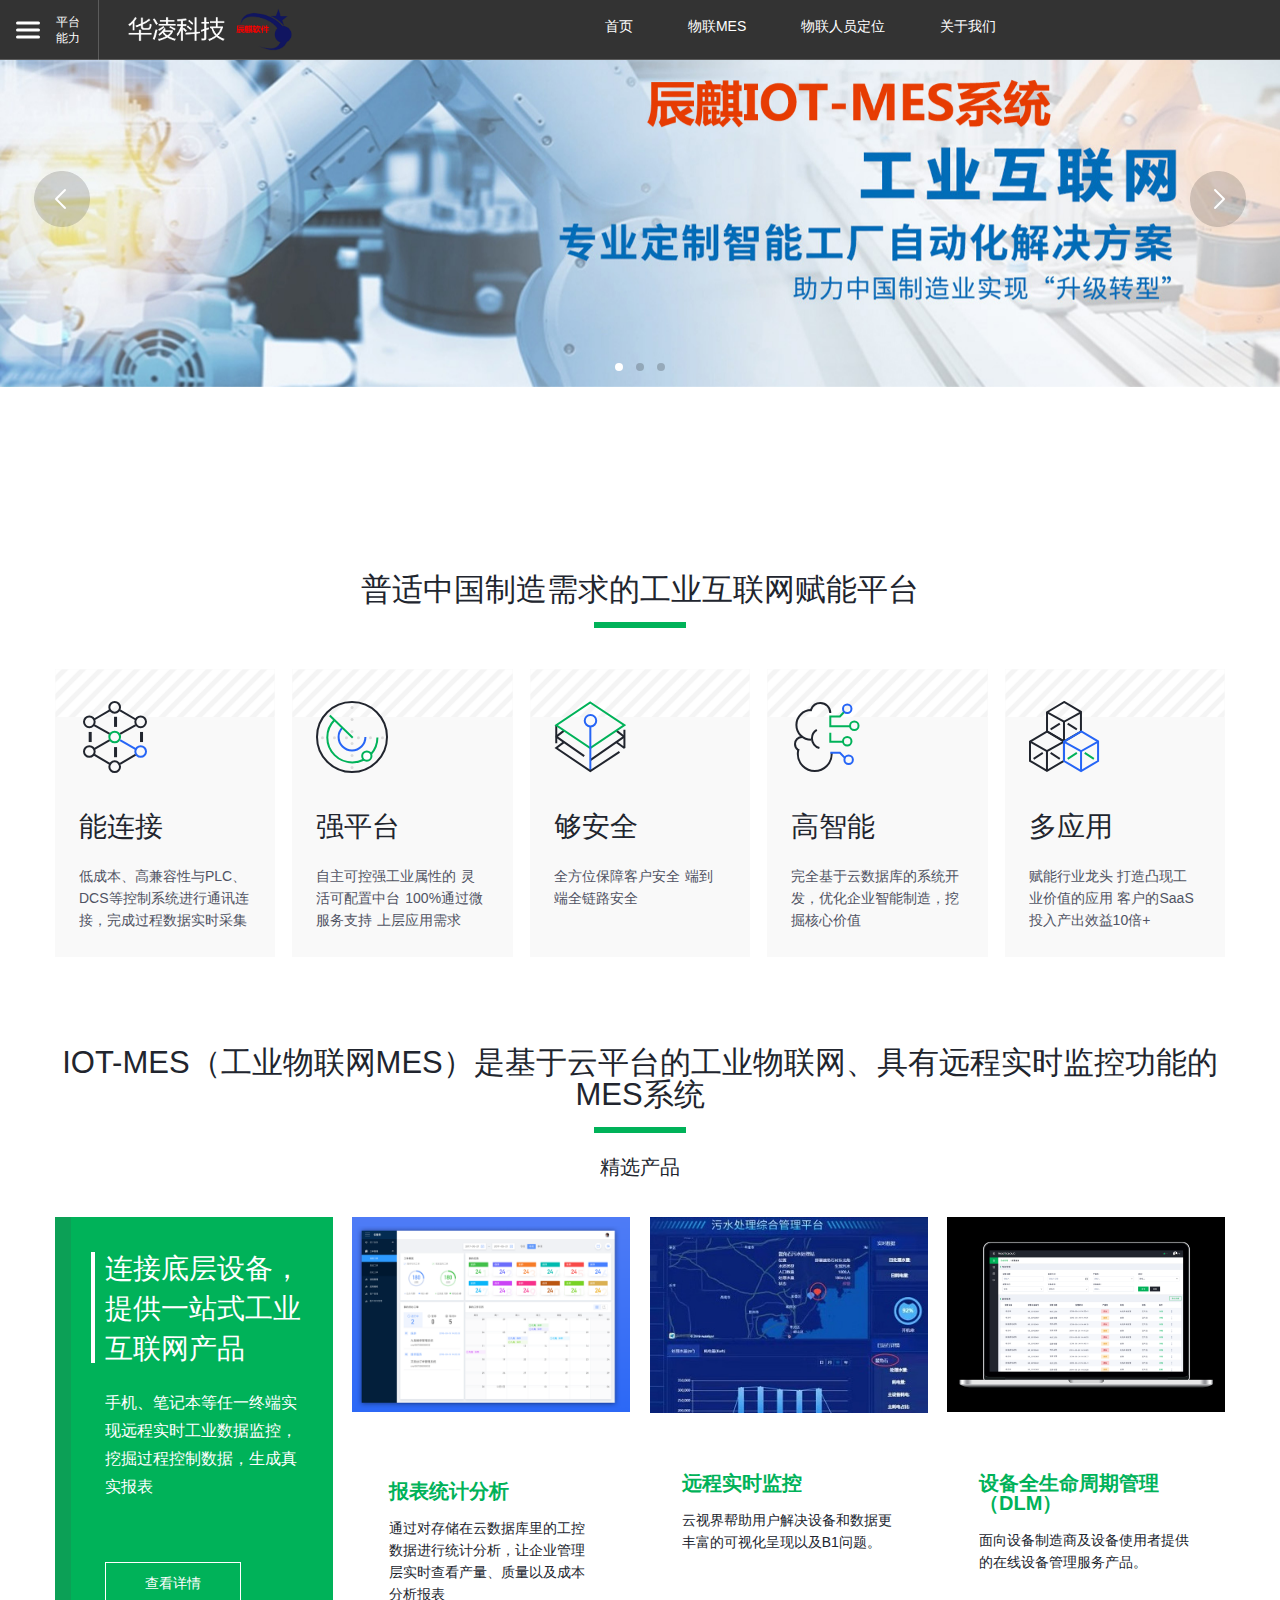
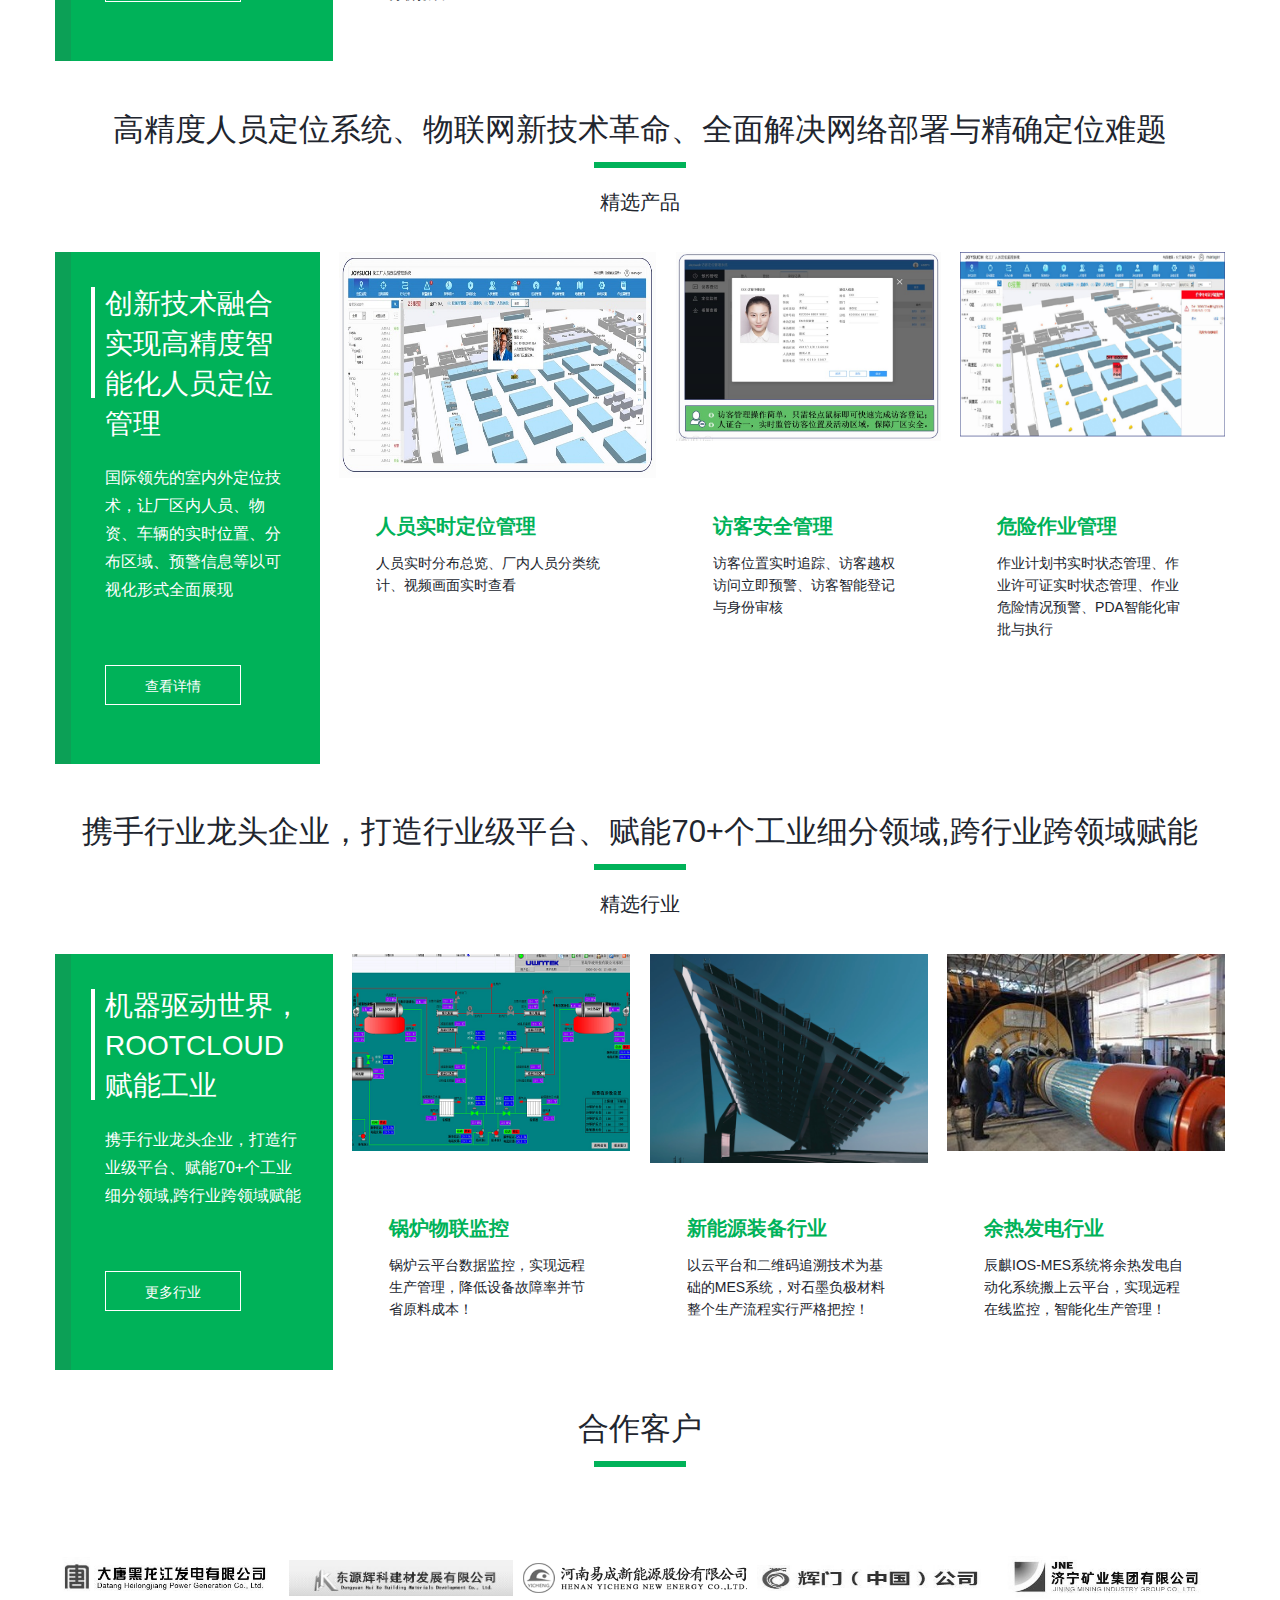
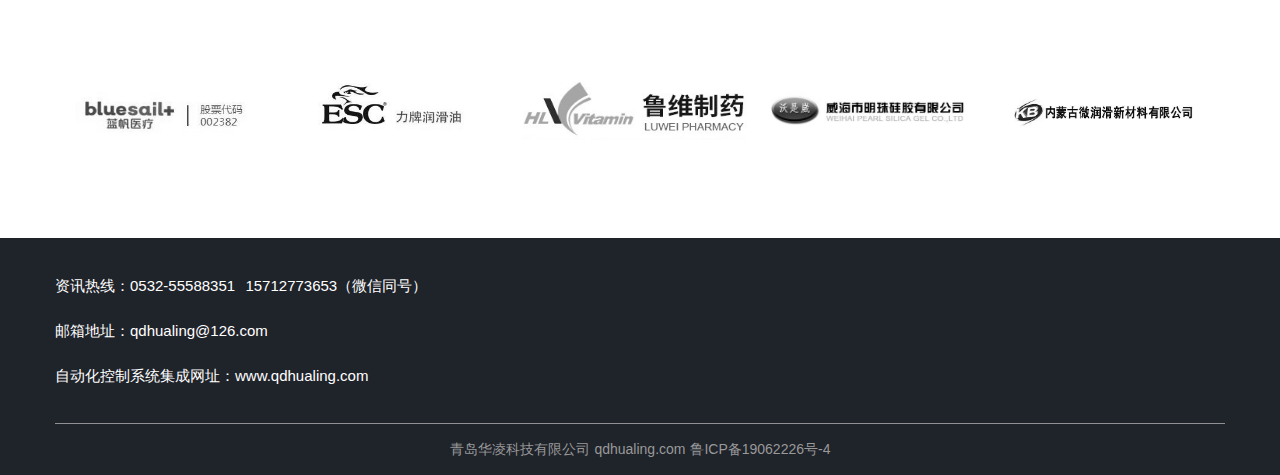
==== commit d8bcd4c0: "完善" ====
--- a/index.html
+++ b/index.html
@@ -1,11 +1,11 @@
 <!doctype html>
 <html data-n-head="" style="height:100%"><head>
-  <title data-n-head="true">首页</title>
+  <title>MES系统-工业物联网-人员定位系统-WMS系统-青岛华凌科技辰麒软件</title>
   <meta data-n-head="true" charset="utf-8">
   <meta data-n-head="true" name="viewport" content="width=device-width,initial-scale=1,maximum-scale=1,user-scalable=no">
   <meta data-n-head="true" data-hid="COSMOPlat门户" name="COSMOPlat门户" content="COSMOPlat门户">
-  <meta data-n-head="true" name="keywords" content="卡奥斯COSMOPlat,工业互联网,智能制造,物联网,大规模定制,工业大数据,智能生产,工业服务,云服务,产业互联网,资源共享,能力协同,智能化改造,云制造,中小企业上云">
-  <meta data-n-head="true" data-hid="description" name="description" content="卡奥斯COSMOPlat是具有中国自主知识产权，全球首家引入用户全流程参与体验的工业互联网平台，以用户体为中心，实现大规模制造向大规模定制的转型，提供大规模定制解决方案，重塑产业价值和生态链，赋能企业、用户、资源方等，构建共创共赢的制造业新生态体系">
+  <meta name="Keywords" content="设备数据采集,MES系统,WMS系统,工业物联网,锅炉远程监控,工业数据远程监控报表,化工厂人员定位系统,蓝牙人员定位">
+  <meta name="Description" content="青岛华凌科技有限公司是一家集软件产品研发、DCS、PLC控制系统、MES制造执行系统设计集成的高科技公司，青岛华凌科技有限公司旗下辰麒工业物联网软件包括MES远程监控平台、厂区人员定位系统，二维码产品追溯系统以及基于RFID和手机应用的新一代WMS系统等多个应用软件平台，为实现企业智能制造和智慧仓储提供全方位信息化技术服务。">
   <link data-n-head="true" rel="icon" type="image/x-icon" href="/favicon.ico">
   <script charset="UTF-8" id="nt-core" src="https://dts-visitor.haier.net:8443/visitor/js/bundle.min.js?siteid=kf_10024">
   </script>
@@ -35,13 +35,24 @@
 		swiperPageIndex=0;
 	else if(swiperPageIndex<0)
 		swiperPageIndex=2;
-	console.log(swiperPageIndex);
+	//console.log(swiperPageIndex);
 	$("#swiper-wrapper_div #swiper-slide_div").css("display","none");
 	$("#swiper-wrapper_div #swiper-slide_div").eq(swiperPageIndex).css("display","block");
 
 	$("#swiper-pagination_div #bullet_span").attr("class","swiper-pagination-bullet");
 	$("#swiper-pagination_div #bullet_span").eq(swiperPageIndex).attr("class","swiper-pagination-bullet swiper-pagination-bullet-active");
   }
+
+    var _hmt = _hmt || [];
+	(function() {
+	  var hm = document.createElement("script");
+	  if(location.href.indexOf("www.iot-mes.com")!=-1)
+		hm.src = "https://hm.baidu.com/hm.js?2a29a77dde7793c423fcc1edba0bf0a9";
+	  else if(location.href.indexOf("mes.qdhualing.com")!=-1)
+		hm.src = "https://hm.baidu.com/hm.js?94af0f3c813d11def5d929a547182685";
+	  var s = document.getElementsByTagName("script")[0]; 
+	  s.parentNode.insertBefore(hm, s);
+	})();
   </script>
   <link rel="preload" href="/_nuxt/220549b5b638d05d17db.js" as="script">
   <link rel="preload" href="_nuxt/25721acd0e0808a7be01.js" as="script">
@@ -713,7 +724,7 @@
 								<div id="c_portalResGroupWebsite_info-15686156719380864" class="c_portalResGroupWebsite_info-01001" loaded="true" style="overflow: visible;"> 
 									<div class="e_box p_contentBox">
 									  <div class="bqxx">
-										  <p>青岛华凌科技有限公司 qdhualing.com 鲁ICP备15031378号</p>
+										  <p>青岛华凌科技有限公司 qdhualing.com <a href="http://www.beian.miit.gov.cn" style="color:#999;">鲁ICP备19062226号-4</a></p>
 									  </div>
 									</div>
 								</div>
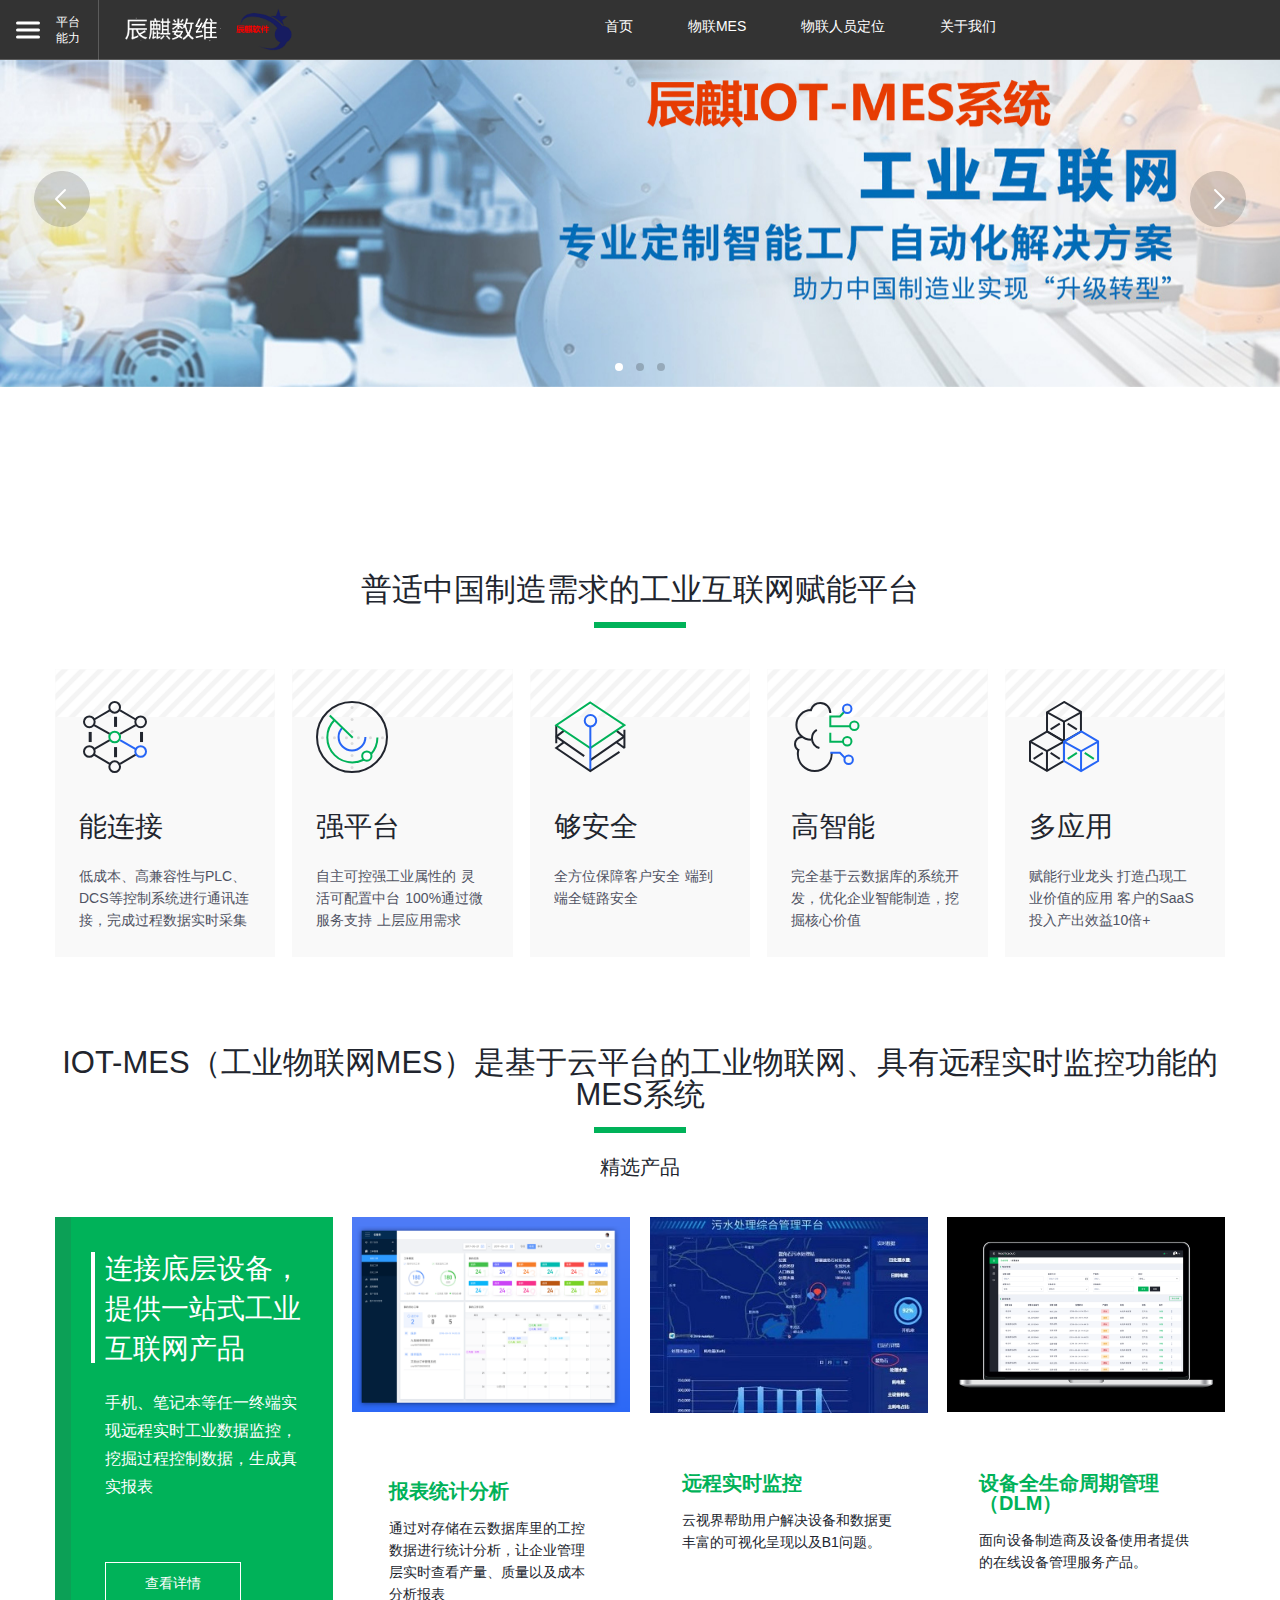
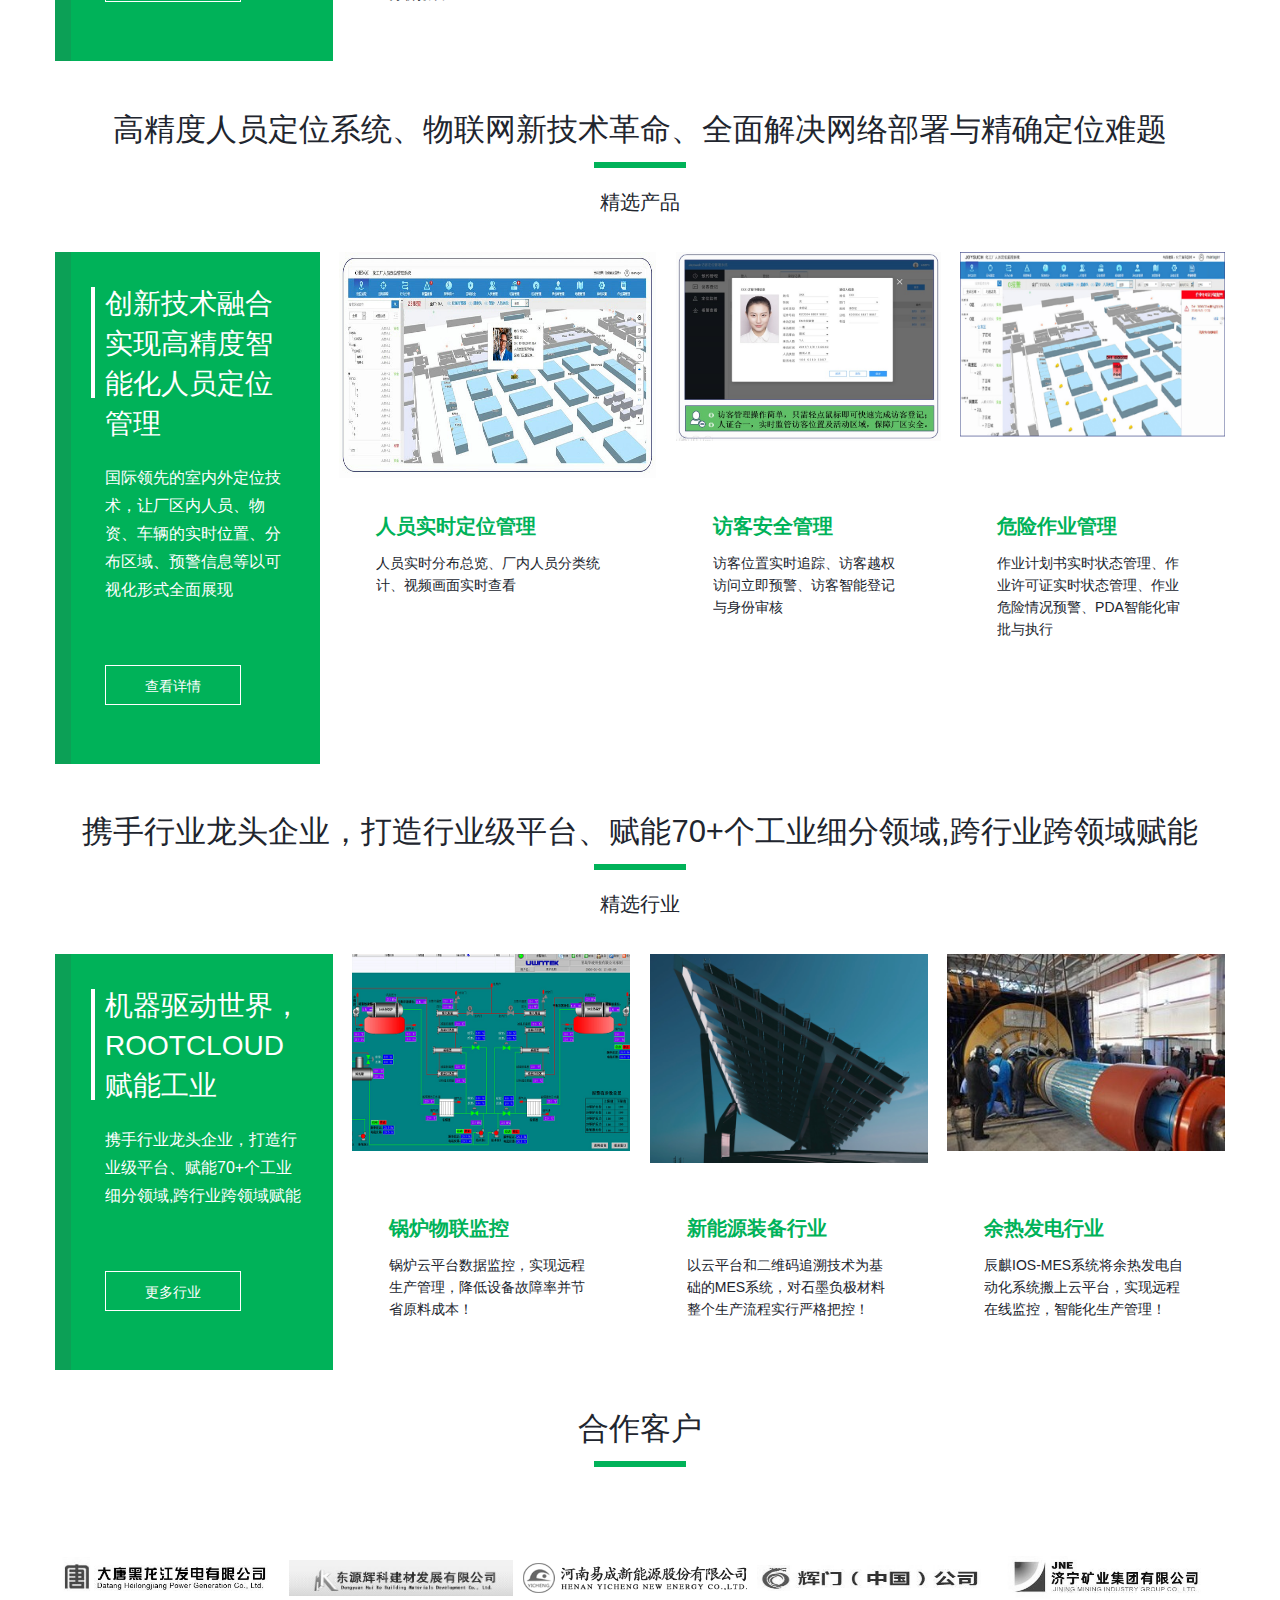
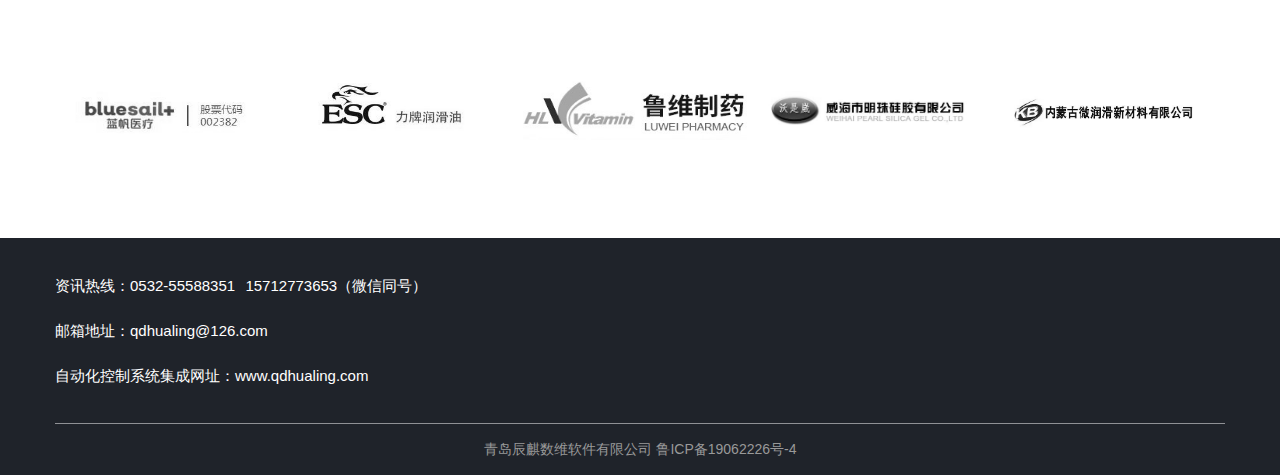
==== commit 163fc036: "完善" ====
--- a/index.html
+++ b/index.html
@@ -724,7 +724,7 @@
 								<div id="c_portalResGroupWebsite_info-15686156719380864" class="c_portalResGroupWebsite_info-01001" loaded="true" style="overflow: visible;"> 
 									<div class="e_box p_contentBox">
 									  <div class="bqxx">
-										  <p>青岛华凌科技有限公司 qdhualing.com <a href="http://www.beian.miit.gov.cn" style="color:#999;">鲁ICP备19062226号-4</a></p>
+										  <p>青岛辰麒数维软件有限公司  <a href="http://www.beian.miit.gov.cn" style="color:#999;">鲁ICP备19062226号-4</a></p>
 									  </div>
 									</div>
 								</div>
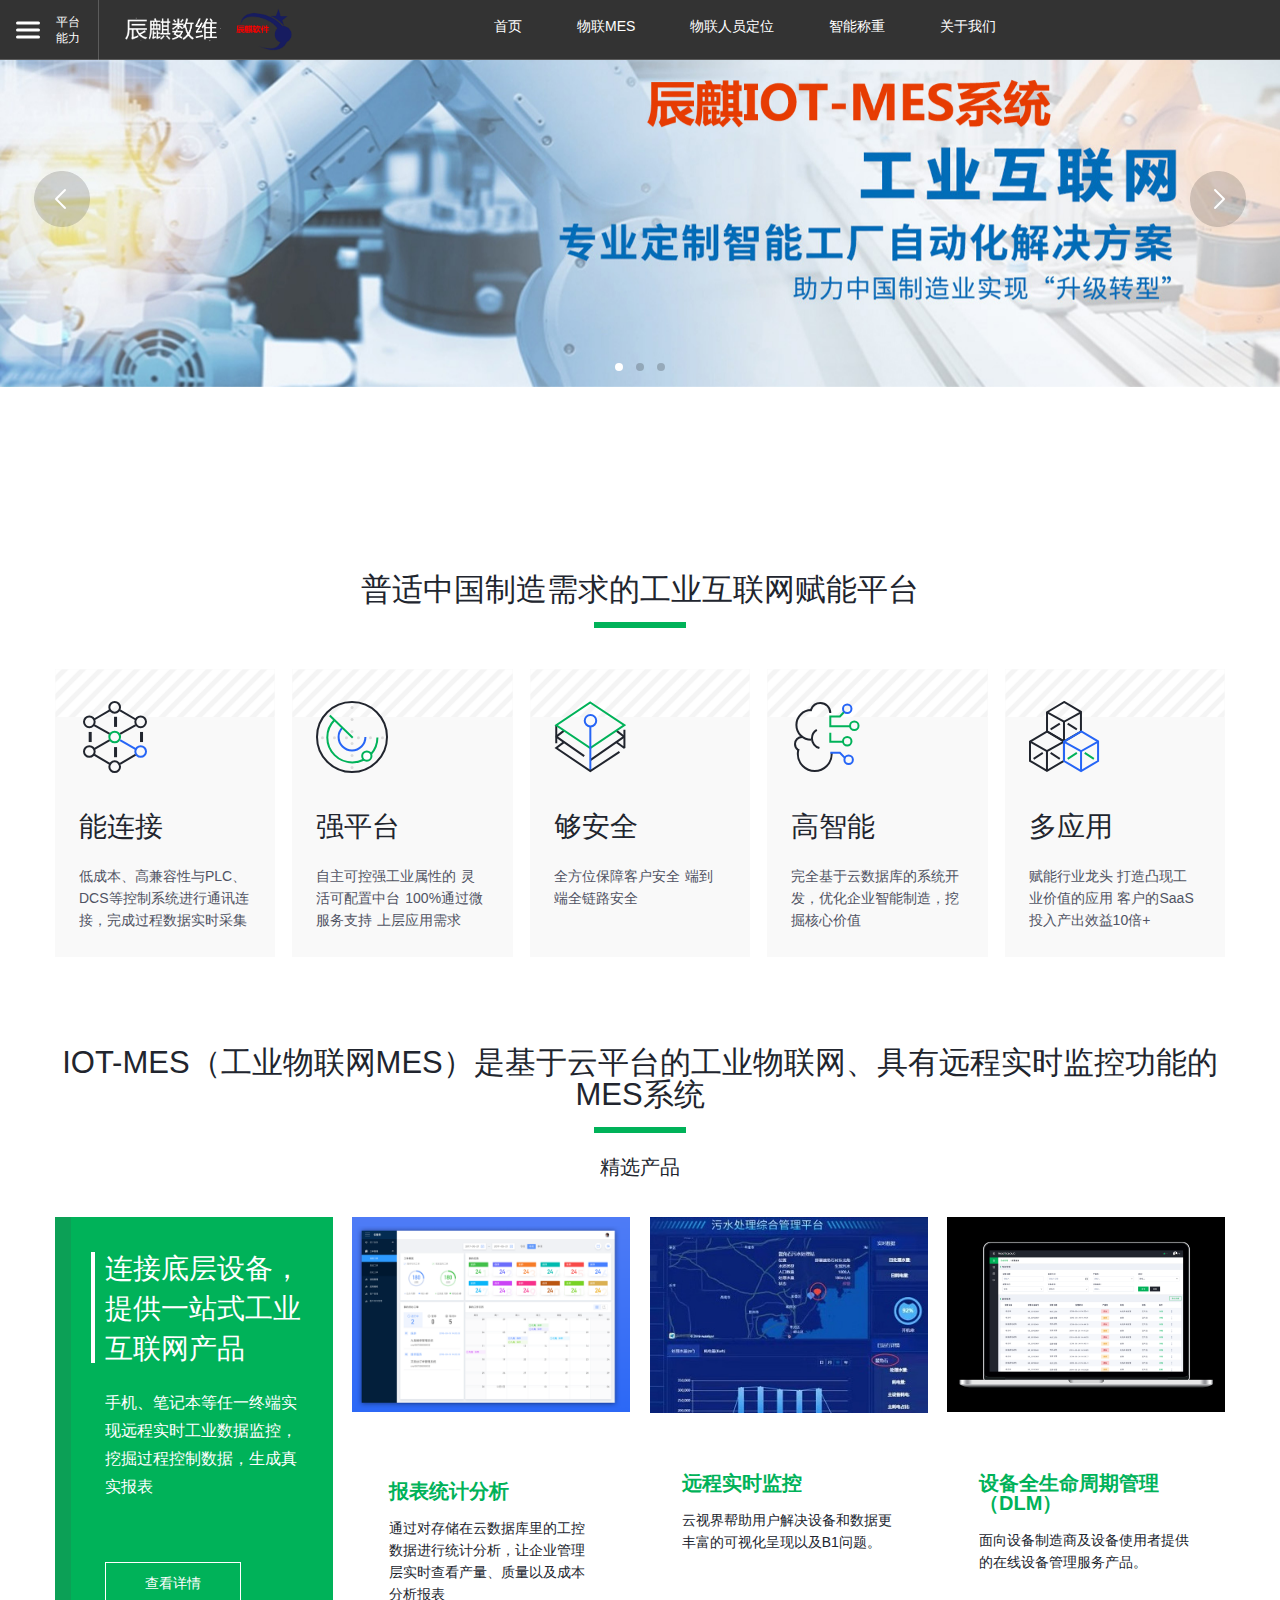
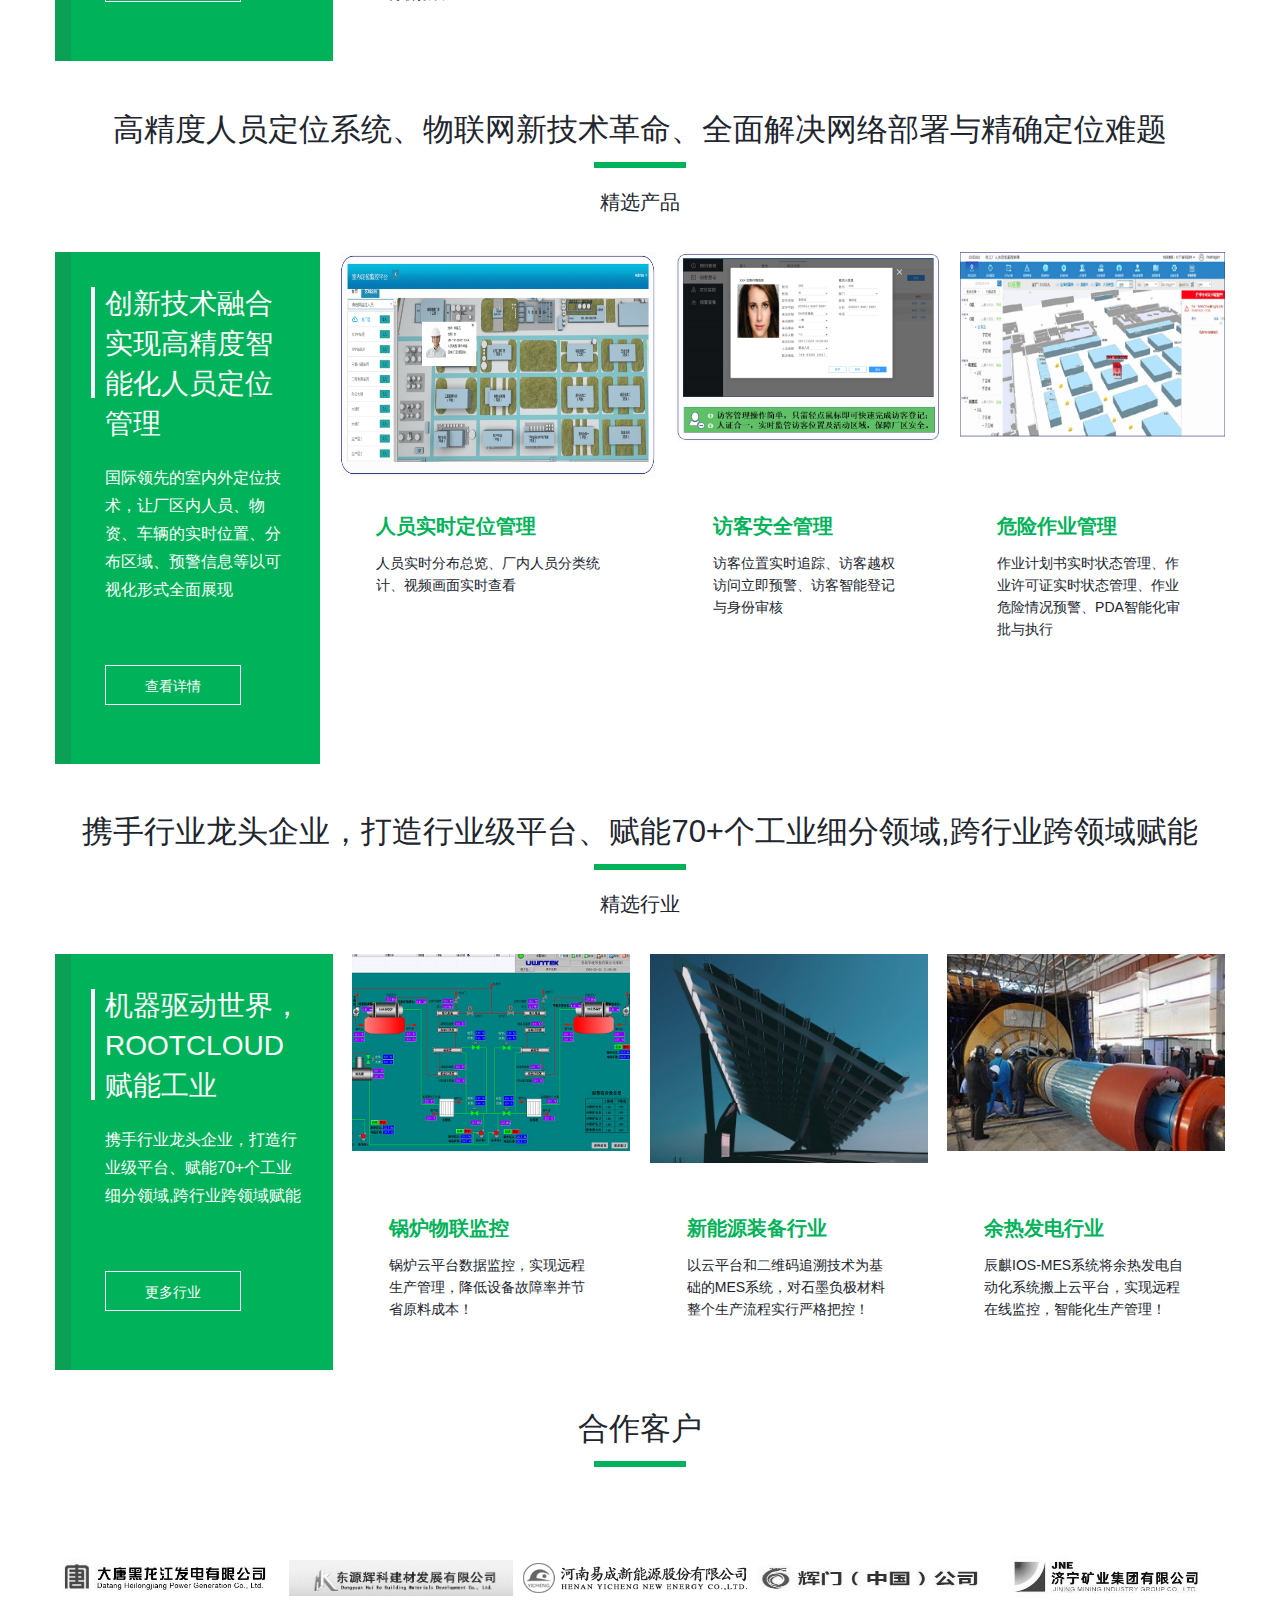
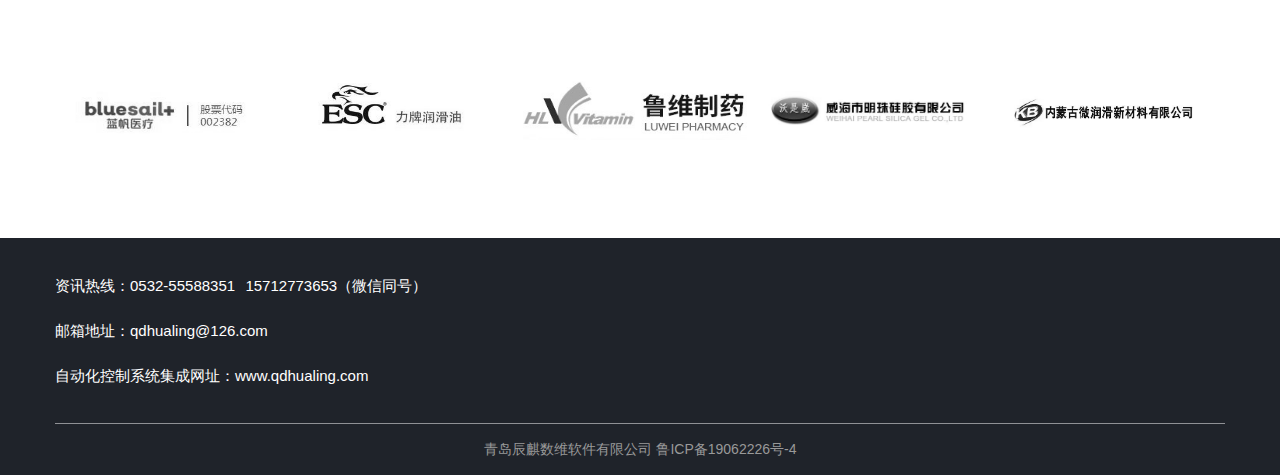
==== commit 54a8b578: "完善" ====
--- a/index.html
+++ b/index.html
@@ -191,7 +191,12 @@
 									<a href="thingsPerFix.html">
 										<div class="out-link" data-v-b0677670="">物联人员定位</div>
 									</a>
-								</div>				
+								</div>					
+								<div class="but-style" style="margin-left:50px" data-v-b0677670="">
+									<a href="intellectWeight.html">
+										<div class="out-link" data-v-b0677670="">智能称重</div>
+									</a>
+								</div> 			
 								<div class="but-style" style="margin-left:50px" data-v-b0677670="">
 									<a href="aboutUs.html">
 										<div class="out-link" data-v-b0677670="">关于我们</div>
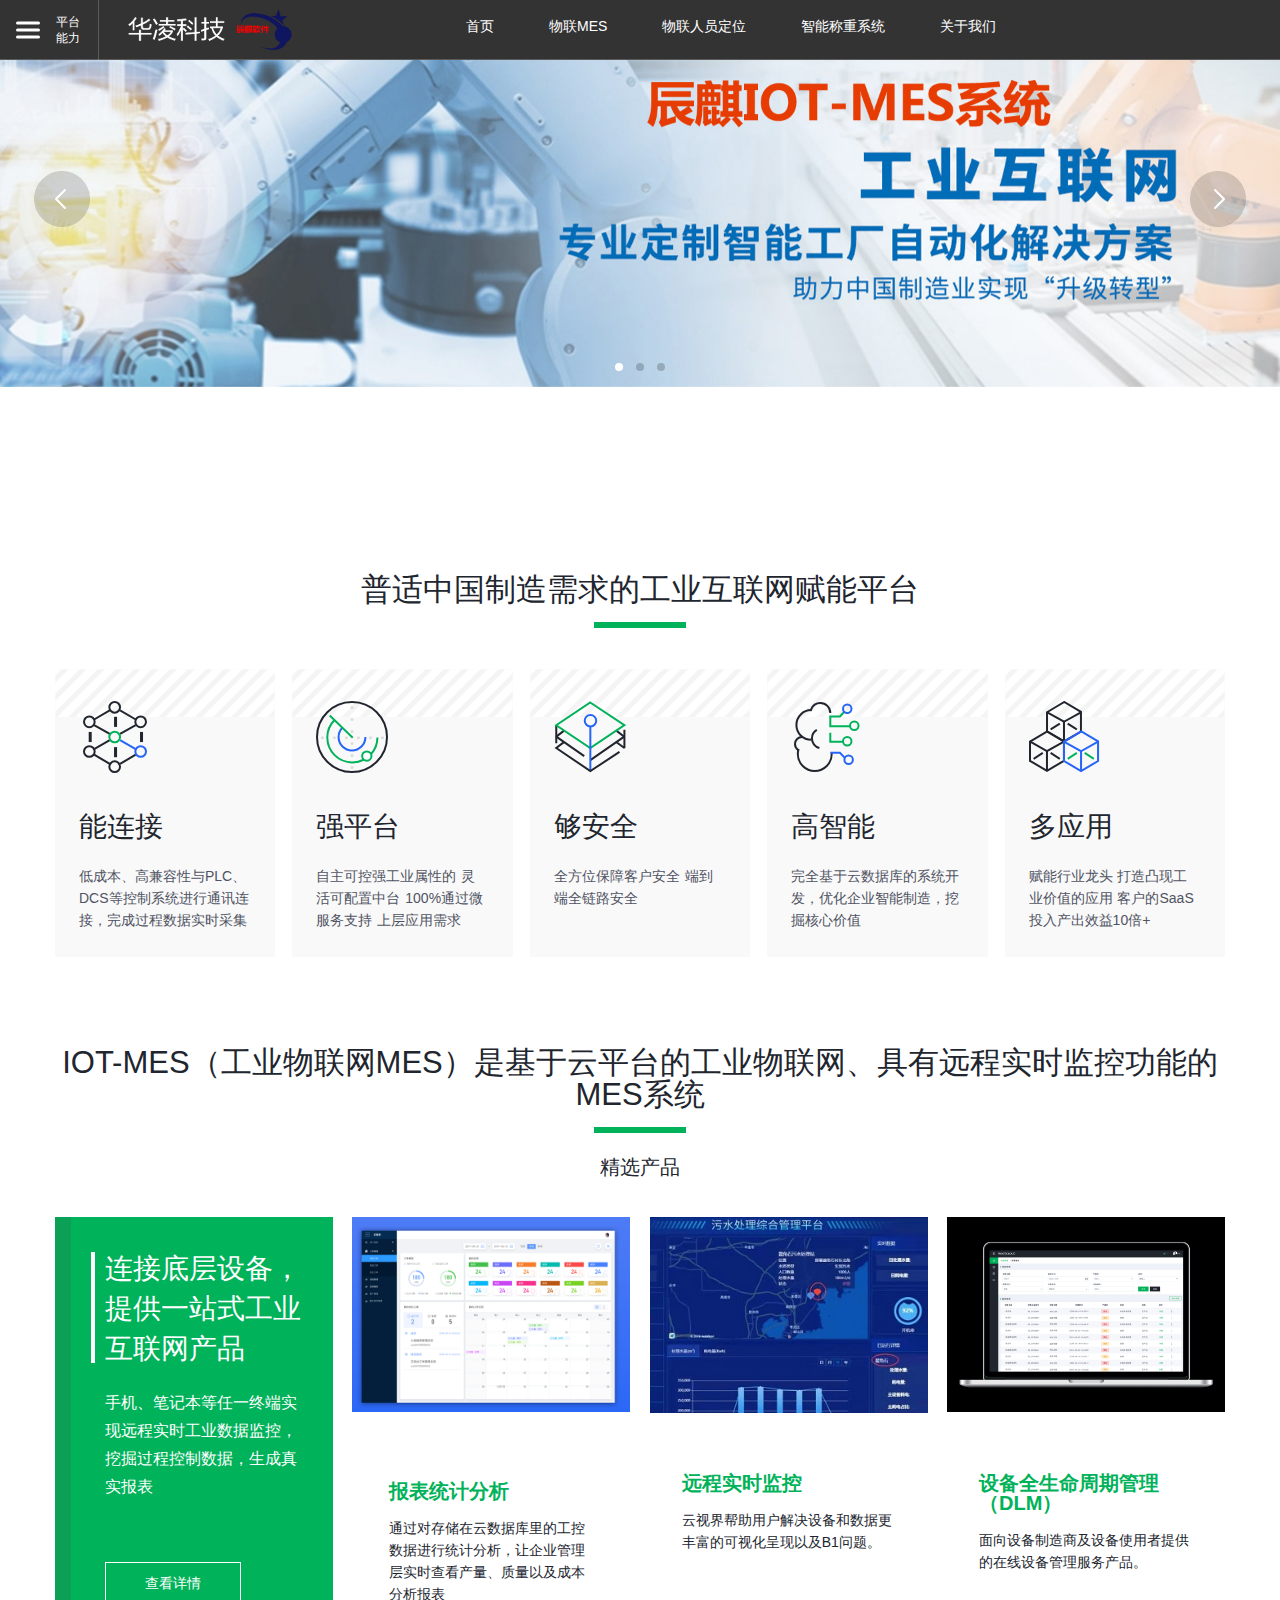
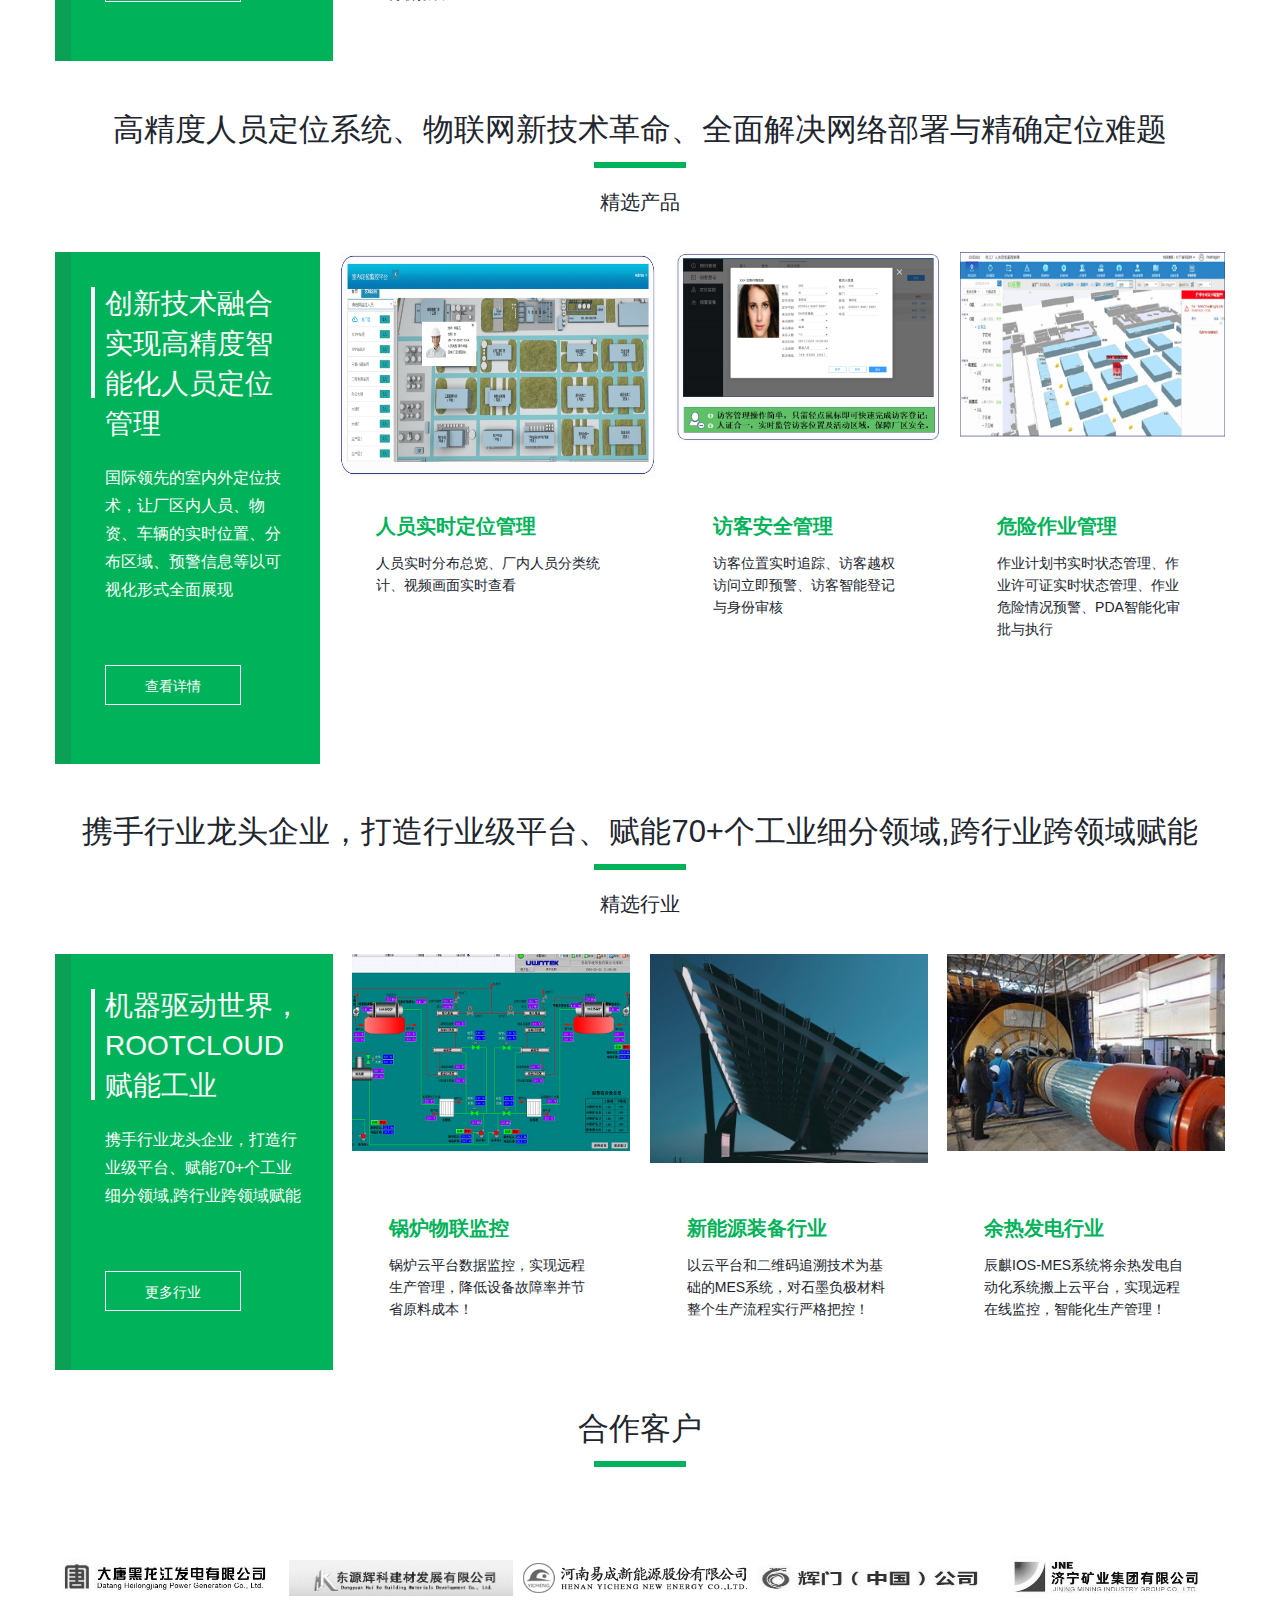
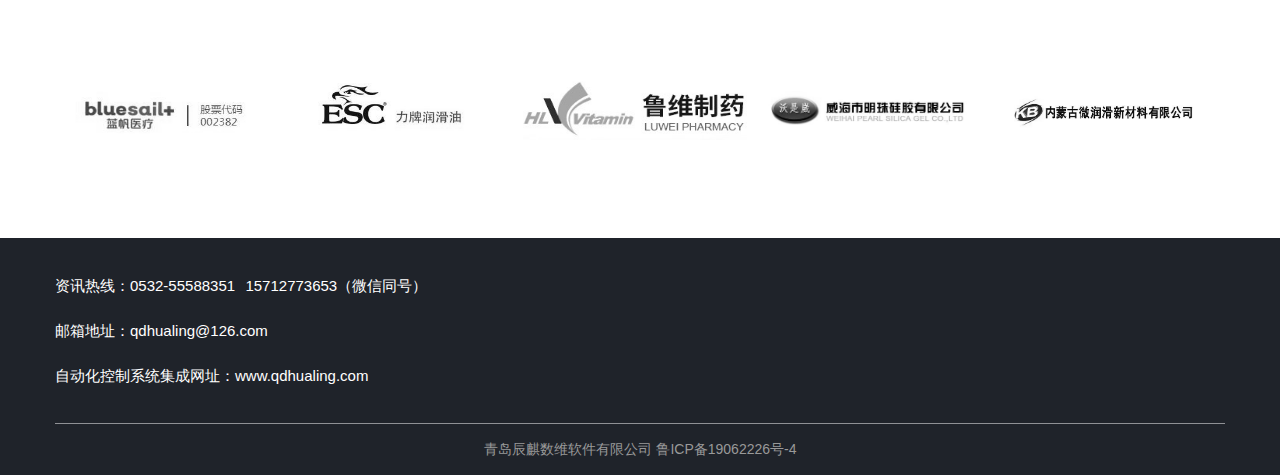
==== commit cb28d9ee: "完善" ====
--- a/index.html
+++ b/index.html
@@ -194,7 +194,7 @@
 								</div>					
 								<div class="but-style" style="margin-left:50px" data-v-b0677670="">
 									<a href="intellectWeight.html">
-										<div class="out-link" data-v-b0677670="">智能称重</div>
+										<div class="out-link" data-v-b0677670="">智能称重系统</div>
 									</a>
 								</div> 			
 								<div class="but-style" style="margin-left:50px" data-v-b0677670="">
